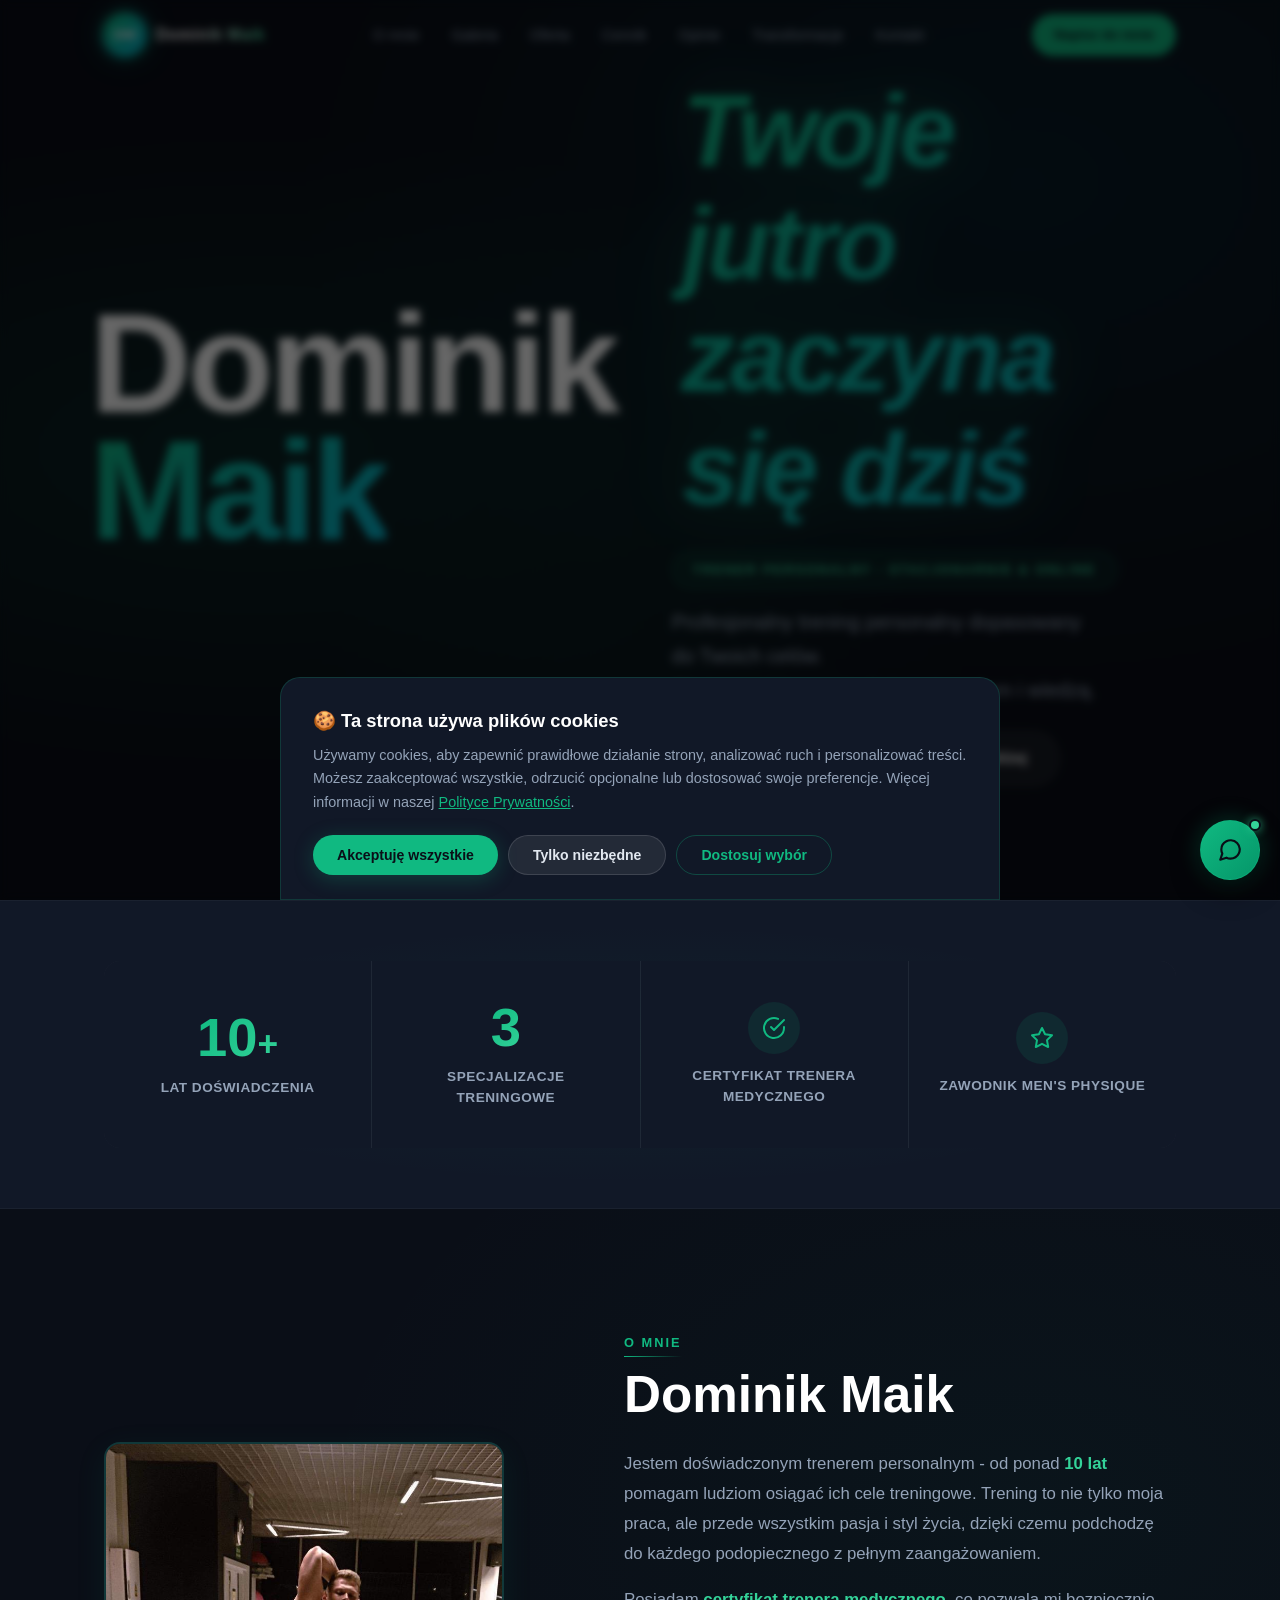
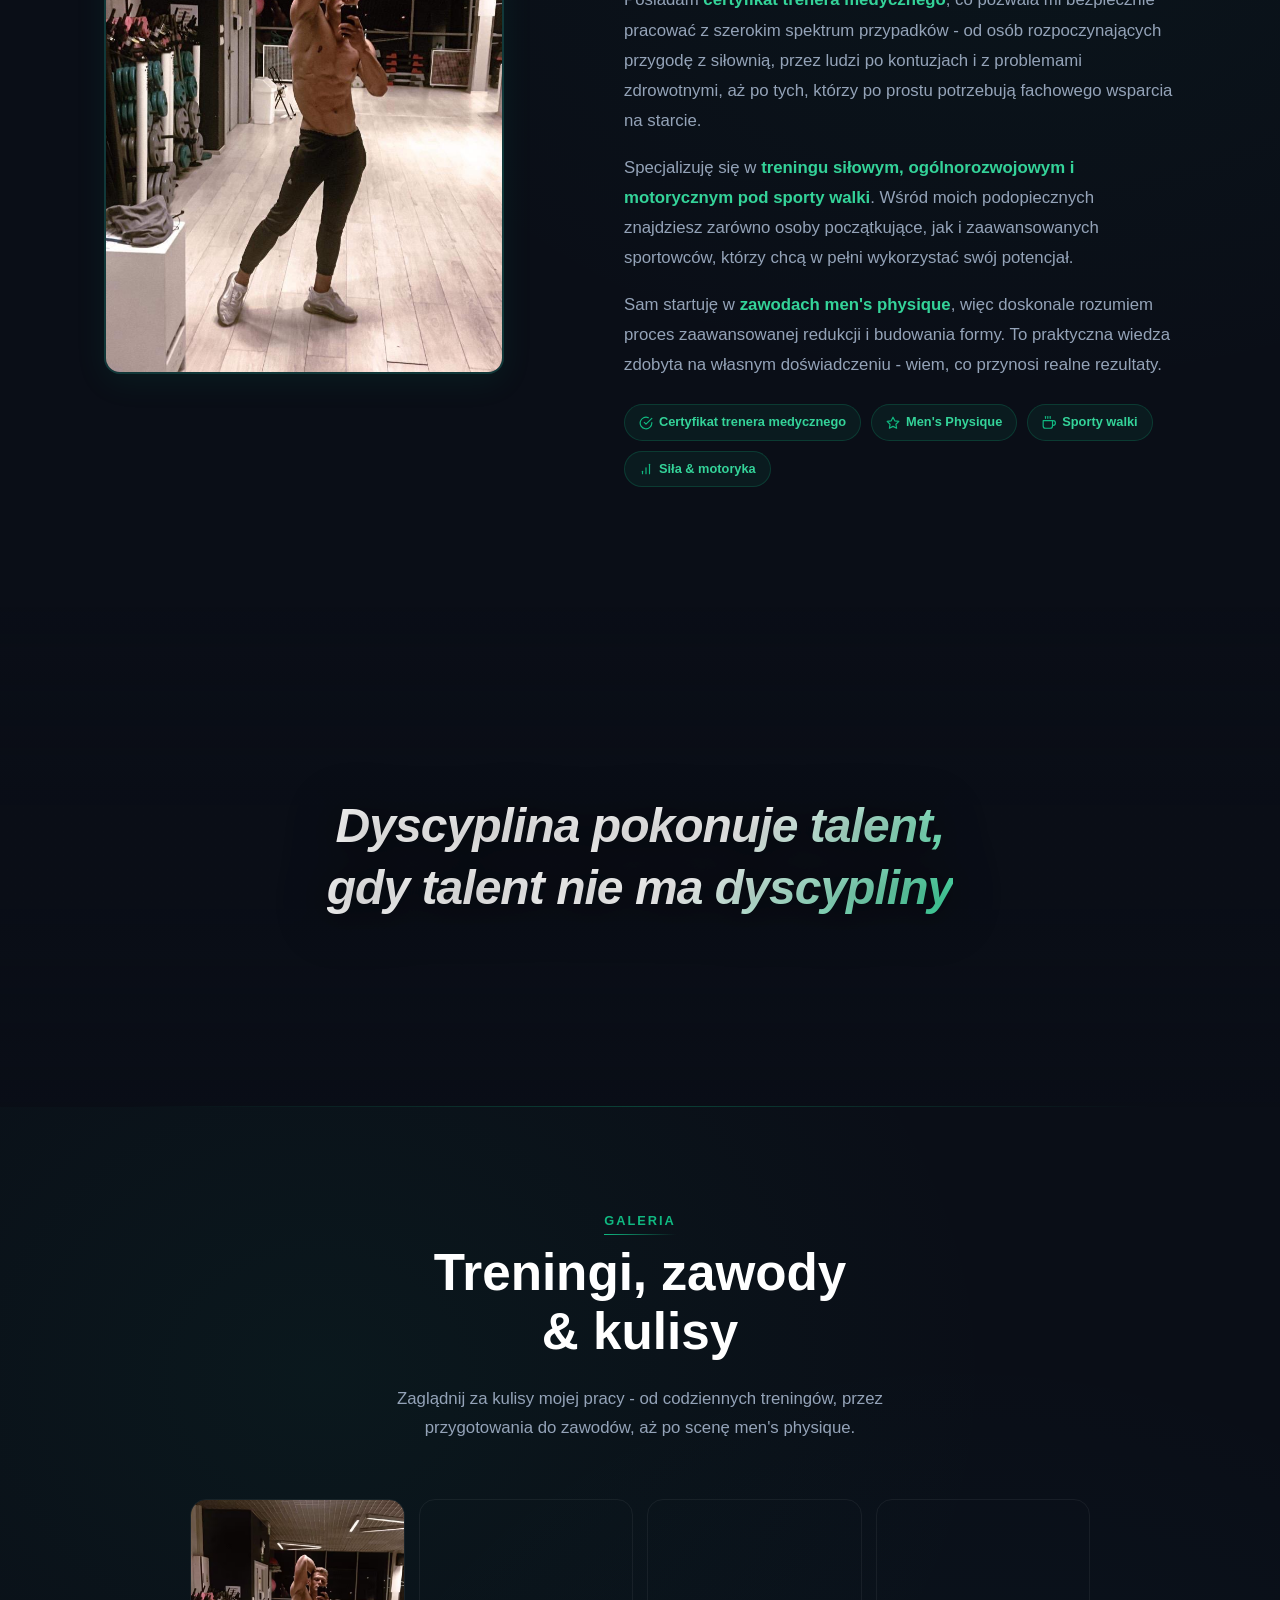
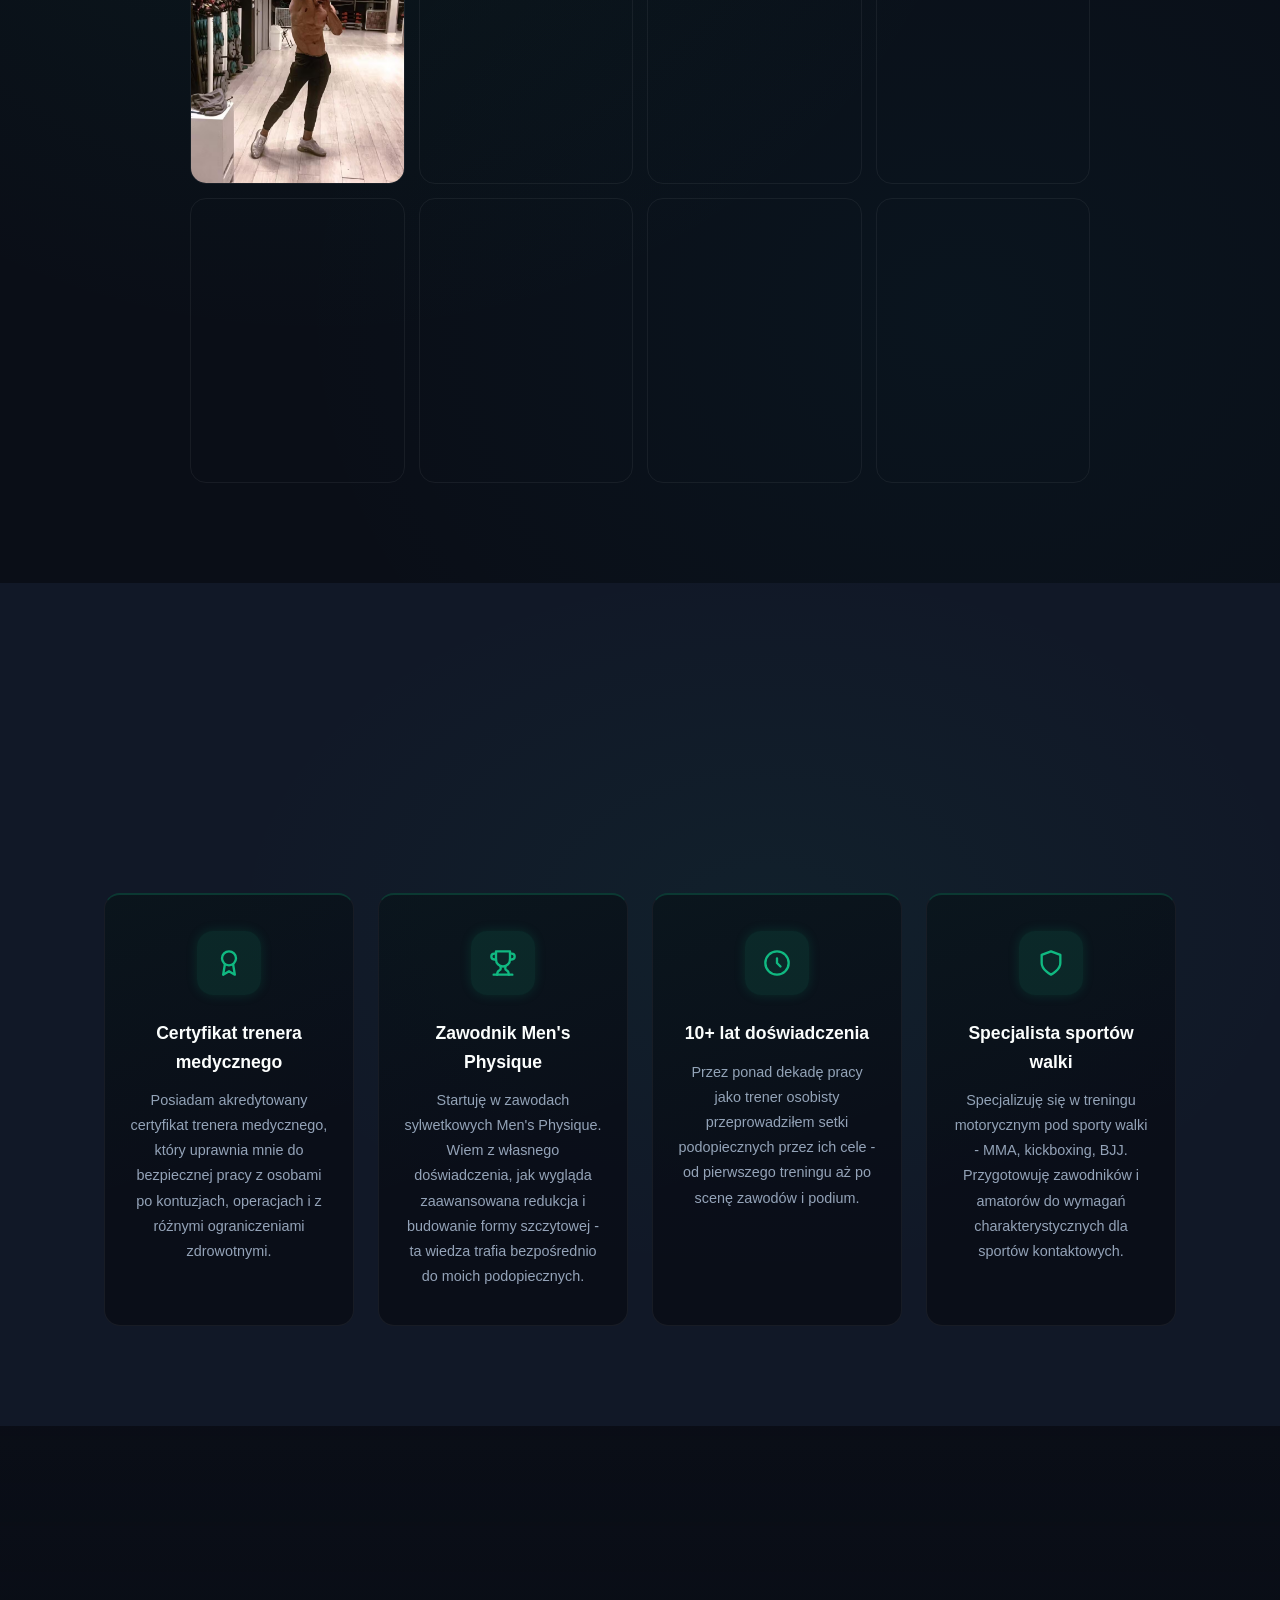
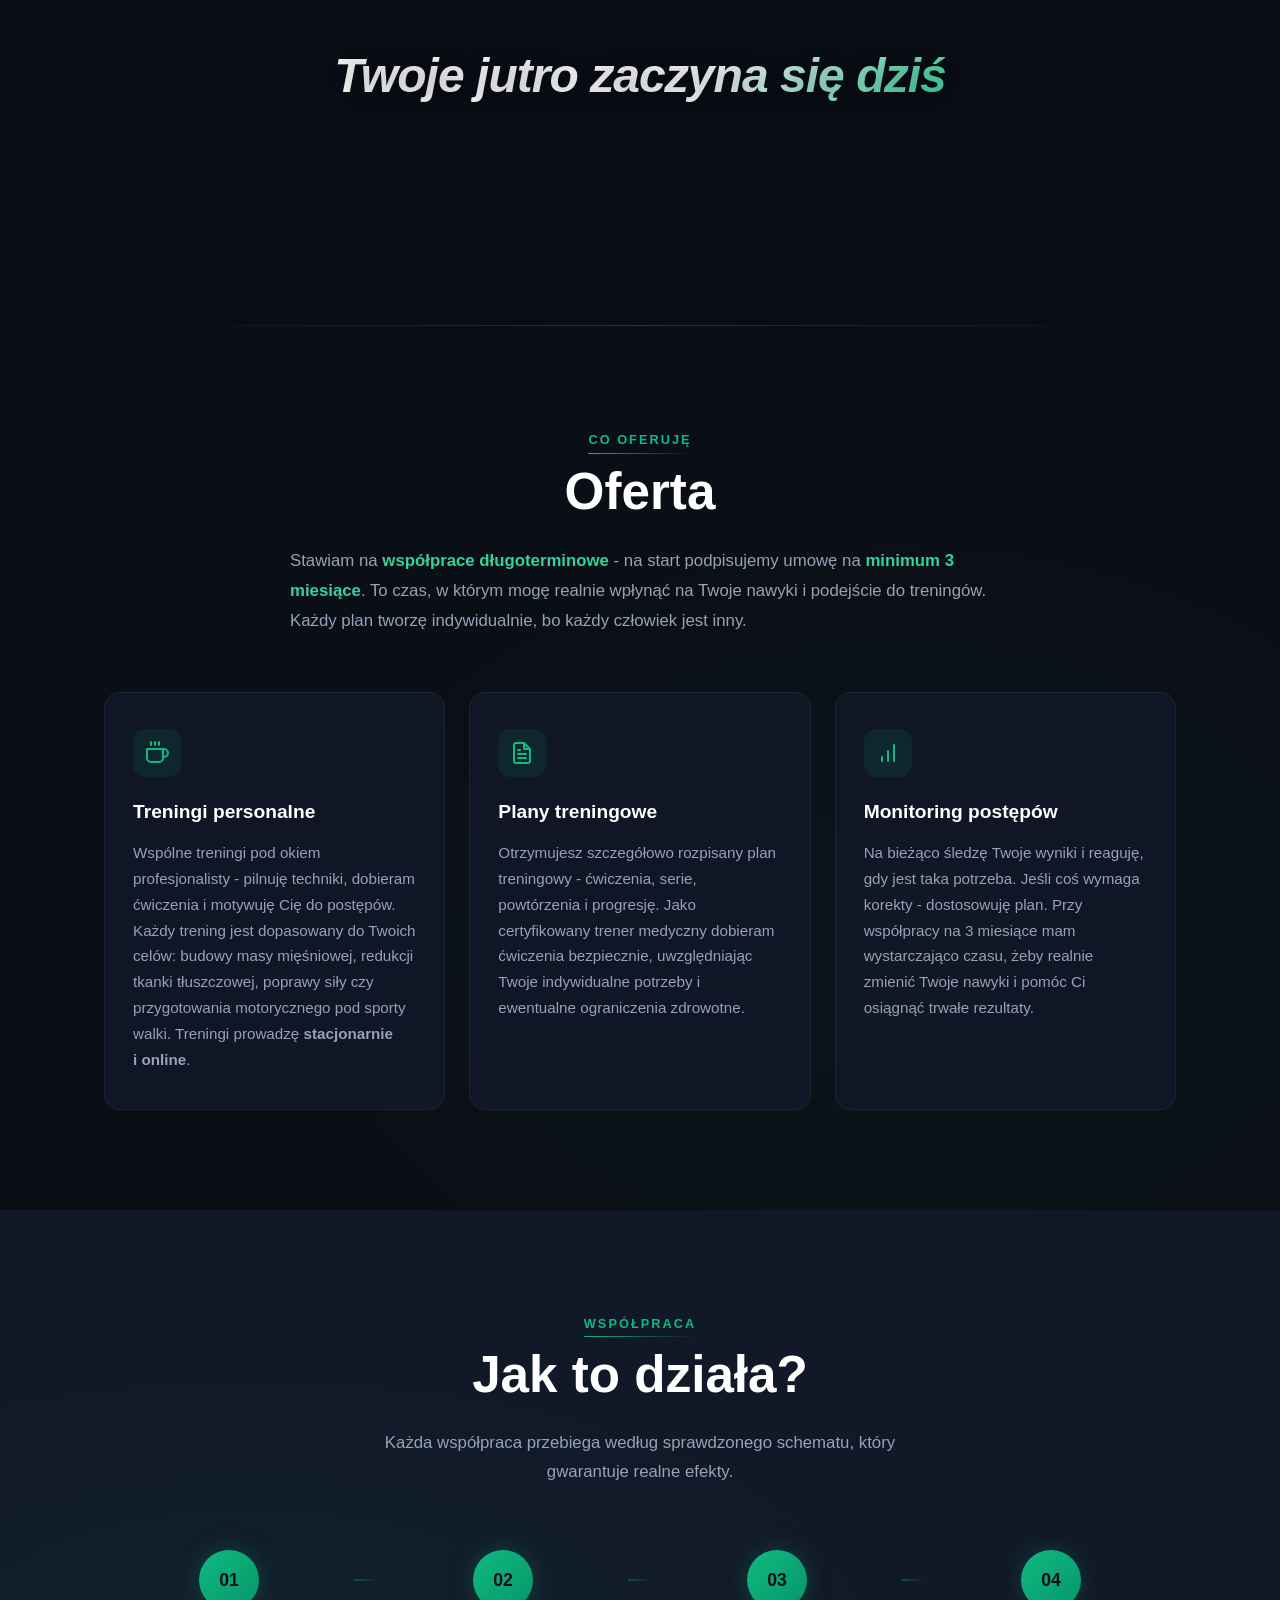
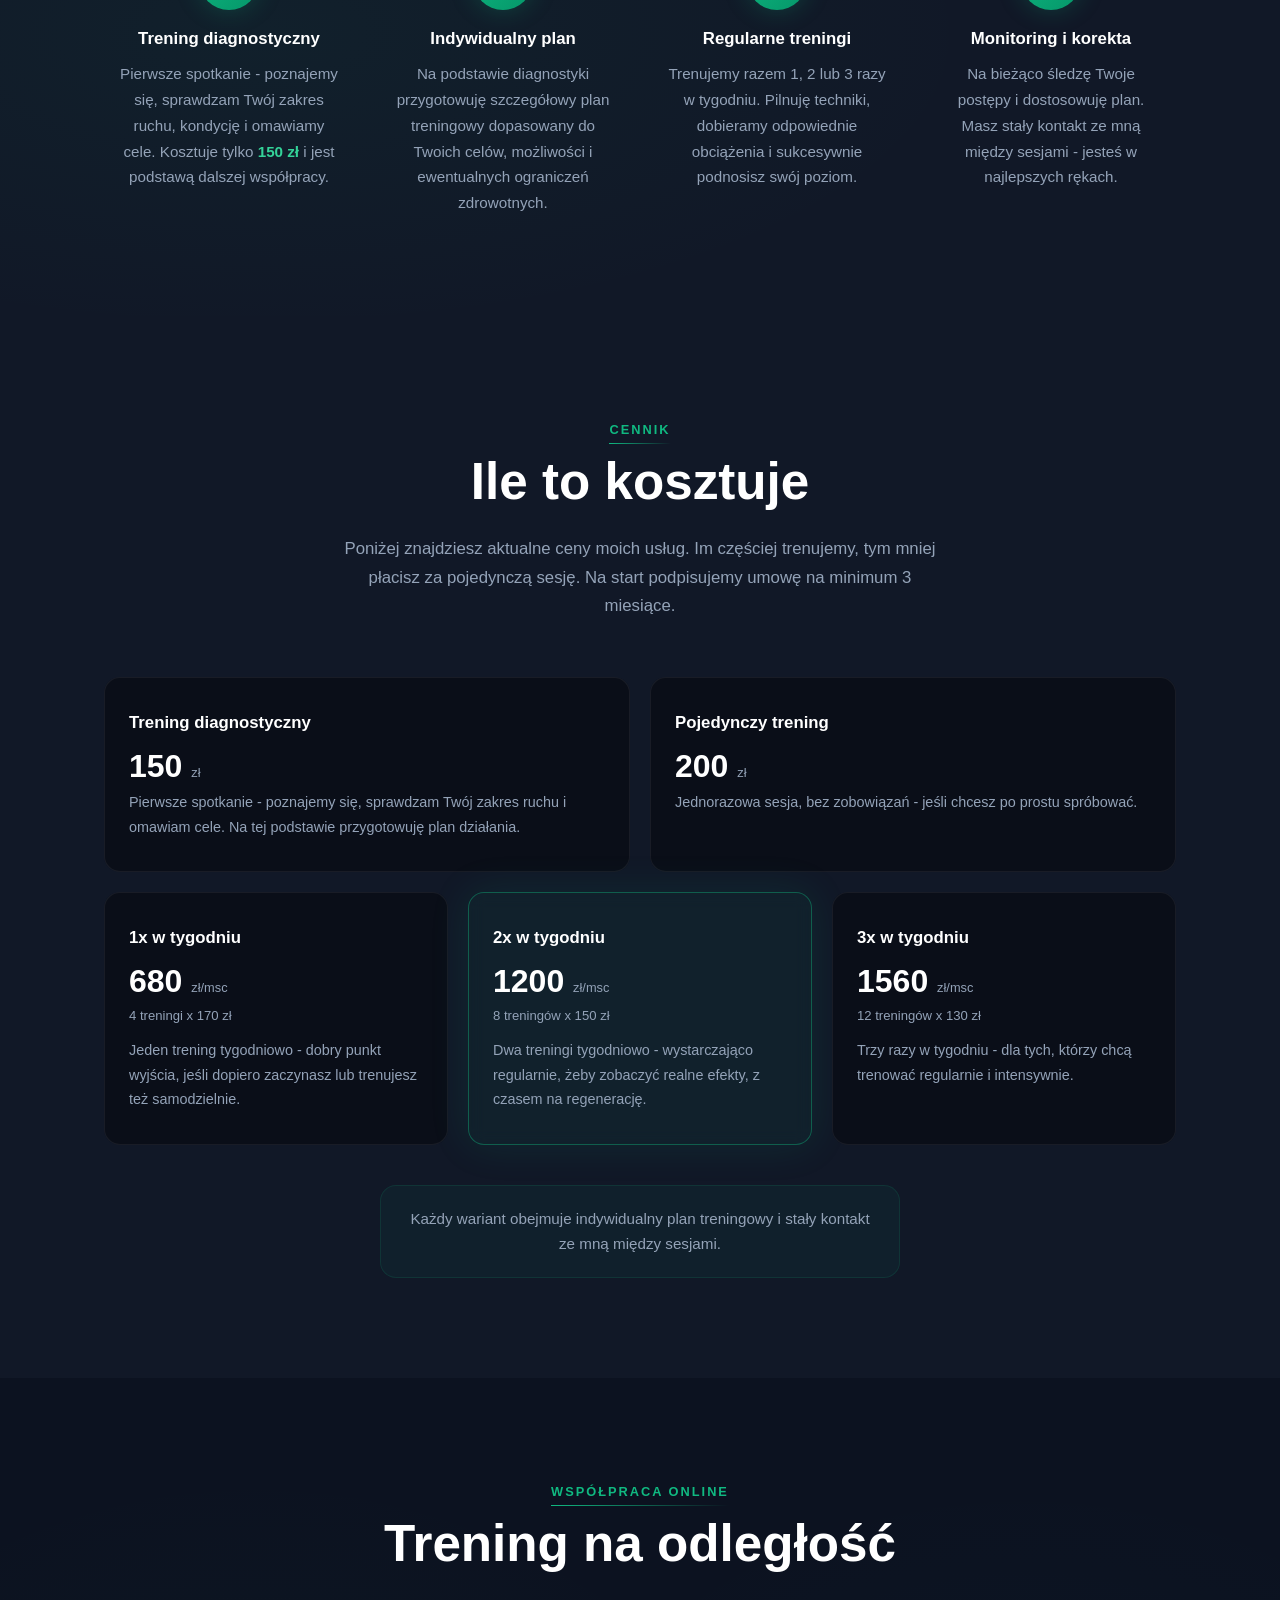
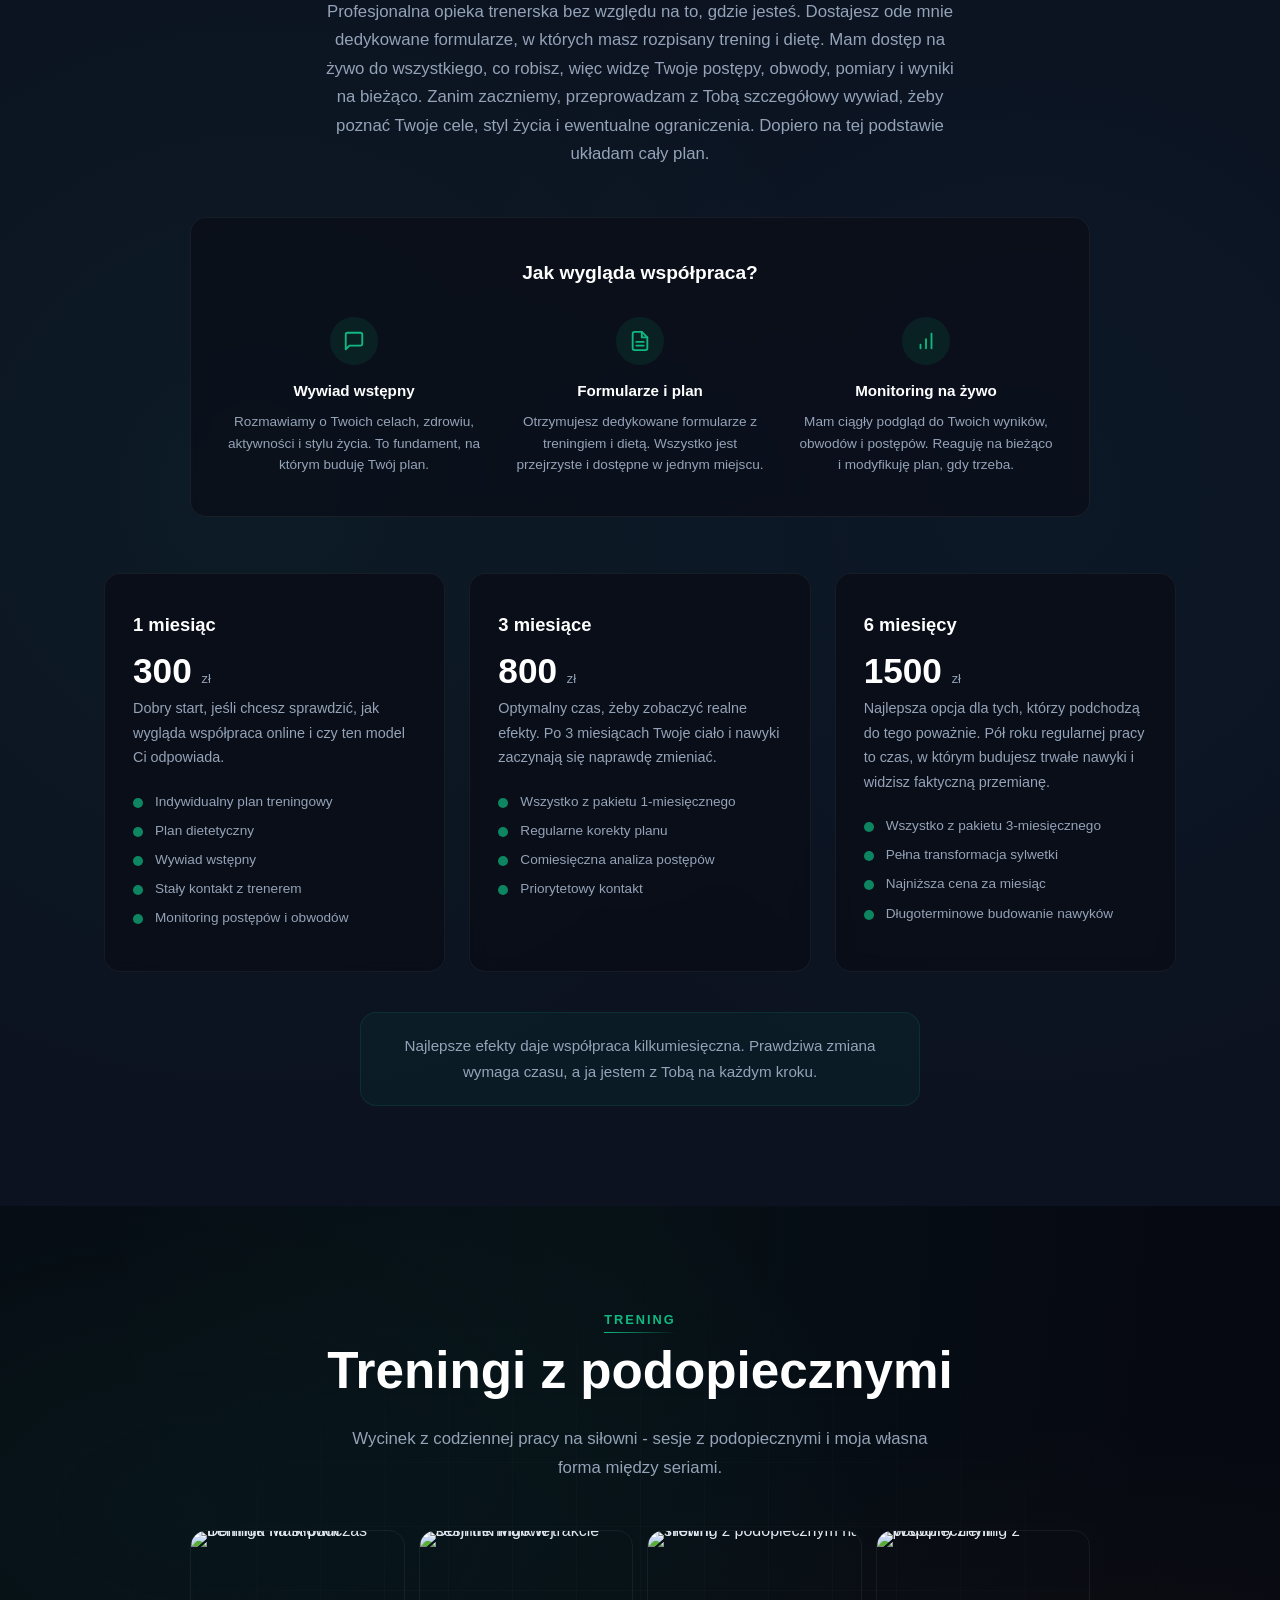
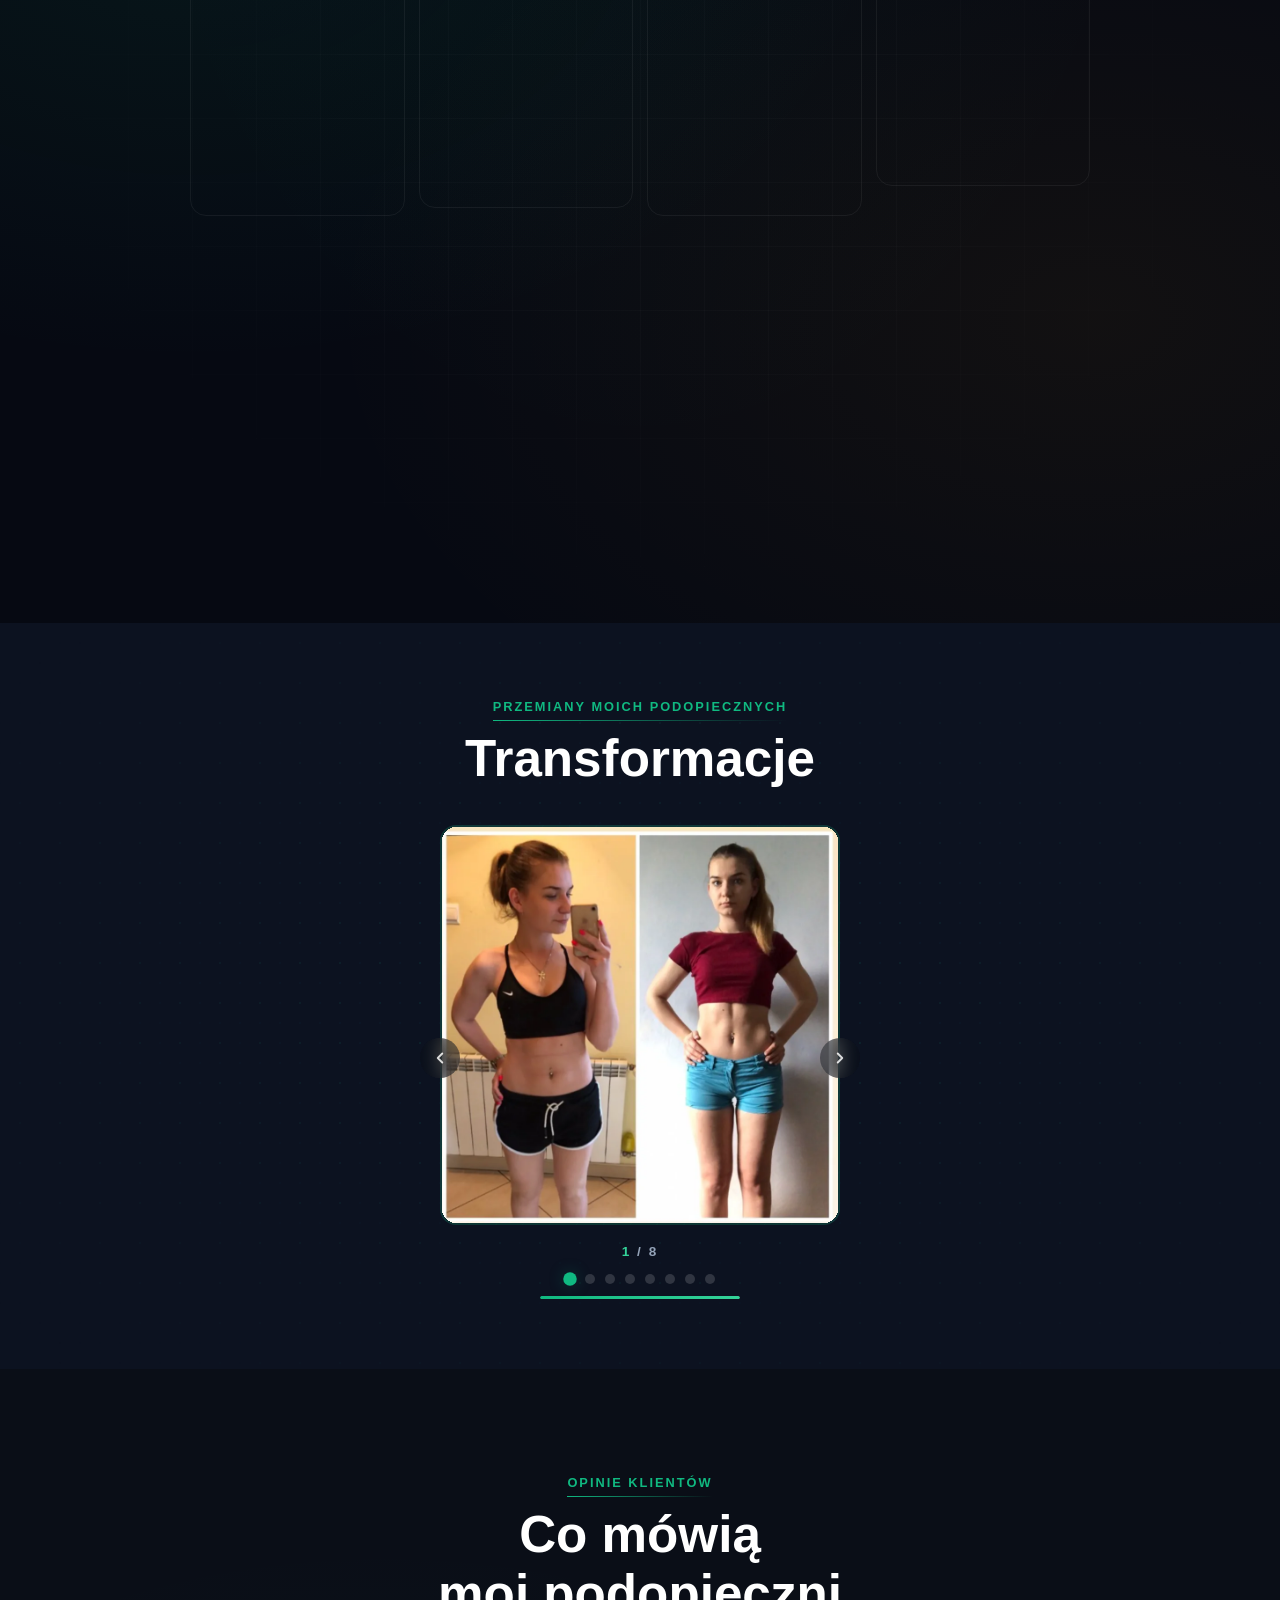
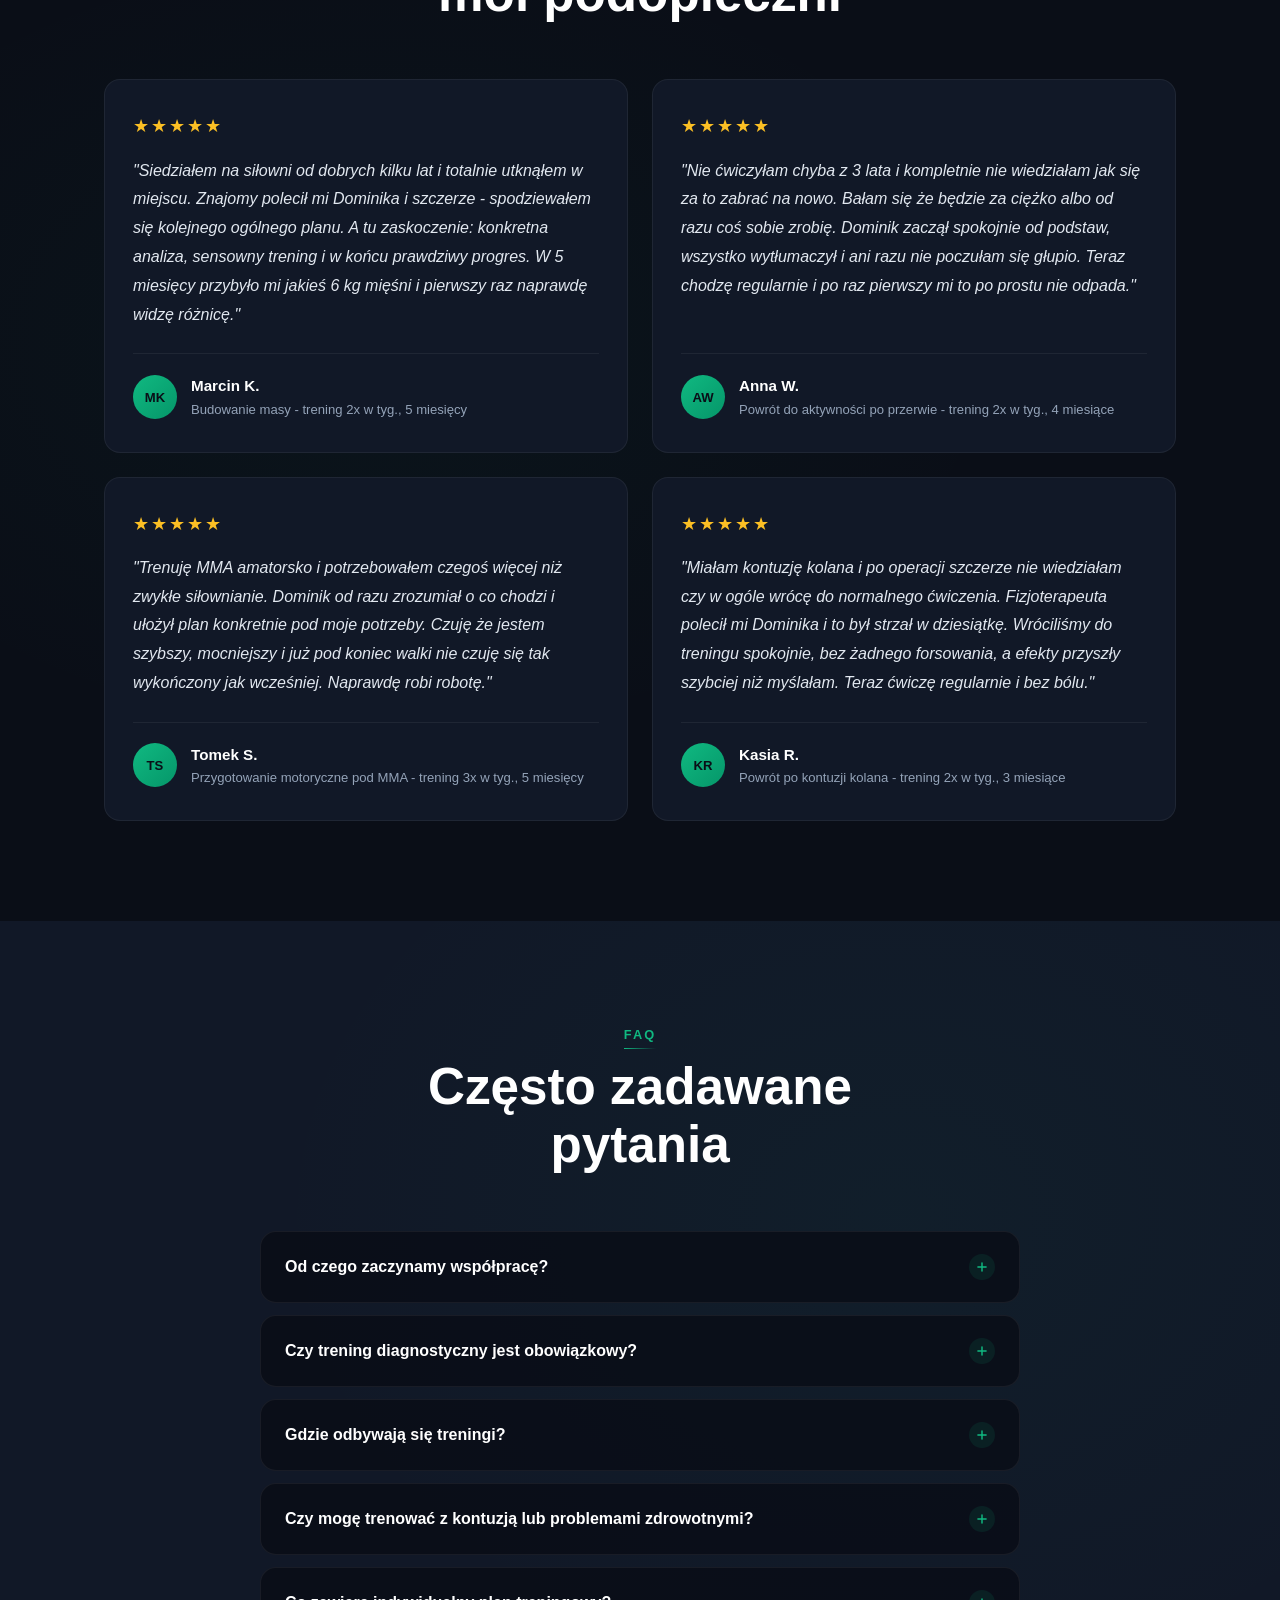
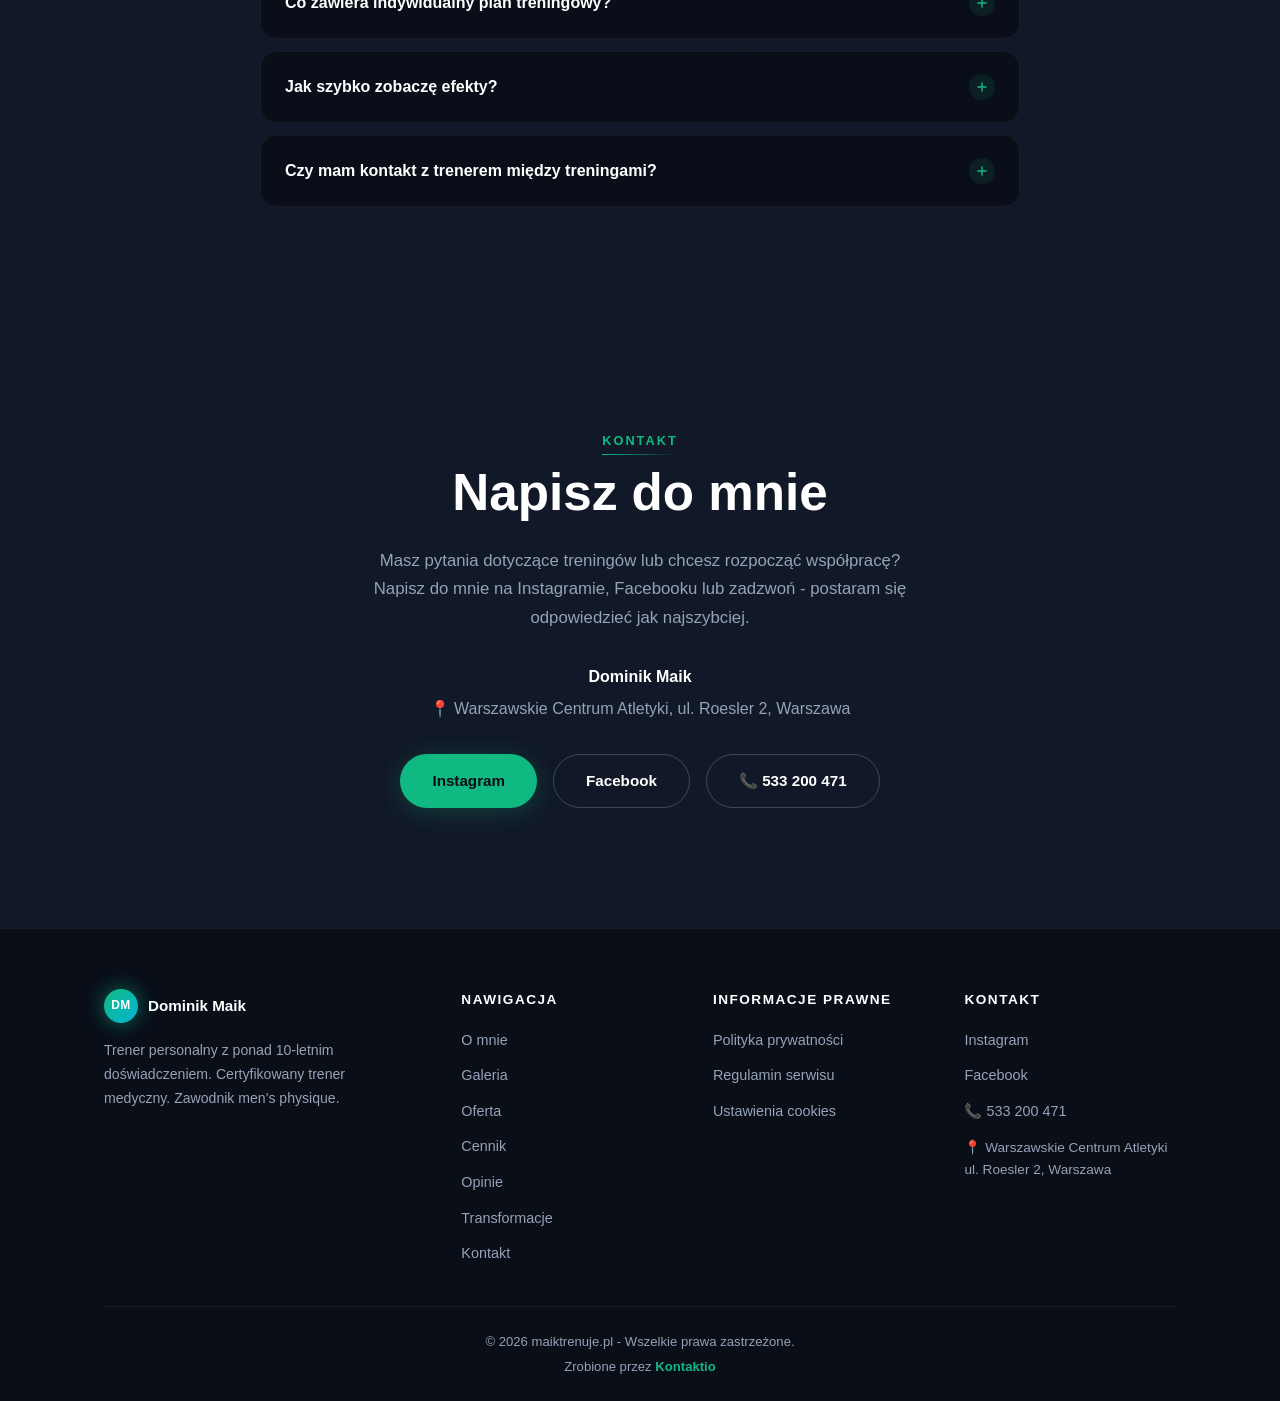
==== index.html @ 854232c3 "Restyle chatbot to site palette, add SEO 2026, polish, cleanup Agent-Logs-Url: https://github.com/ko" ====
<!DOCTYPE html>
<html lang="pl">
<head>
  <meta charset="UTF-8">
  <meta name="viewport" content="width=device-width, initial-scale=1.0">
  <meta name="description" content="Dominik Maik - certyfikowany trener personalny i zawodnik Men's Physique. Indywidualne treningi siłowe, ogólnorozwojowe i motoryczne pod sporty walki w Warszawie. 10+ lat doświadczenia.">
  <meta name="keywords" content="trener personalny Warszawa, Dominik Maik, treningi indywidualne, trener medyczny, Men's Physique, sporty walki, trening siłowy, Warszawskie Centrum Atletyki, maiktrenuje">
  <meta name="author" content="Dominik Maik">
  <meta name="robots" content="index, follow, max-image-preview:large, max-snippet:-1, max-video-preview:-1">
  <meta name="googlebot" content="index, follow, max-image-preview:large, max-snippet:-1, max-video-preview:-1">
  <meta name="theme-color" content="#0a0e17">
  <meta name="color-scheme" content="dark">
  <meta name="referrer" content="strict-origin-when-cross-origin">
  <meta name="format-detection" content="telephone=yes">
  <meta http-equiv="X-Content-Type-Options" content="nosniff">
  <meta http-equiv="Content-Security-Policy" content="default-src 'self'; script-src 'self' 'unsafe-inline'; style-src 'self' 'unsafe-inline' https://fonts.googleapis.com; font-src 'self' https://fonts.gstatic.com; img-src 'self' data: https://images.unsplash.com; connect-src 'self' https://chatbot-backend-x2cy.onrender.com; frame-ancestors 'none'; base-uri 'self'; form-action 'self';">
  <title>Dominik Maik - Trener Personalny Warszawa | maiktrenuje.pl</title>
  <link rel="canonical" href="https://maiktrenuje.pl/">
  <link rel="alternate" hreflang="pl-PL" href="https://maiktrenuje.pl/">
  <link rel="alternate" hreflang="x-default" href="https://maiktrenuje.pl/">
  <link rel="icon" type="image/svg+xml" href="favicon.svg">
  <link rel="apple-touch-icon" href="favicon.svg">
  <link rel="stylesheet" href="styles.css">
  <link rel="preconnect" href="https://fonts.googleapis.com">
  <link rel="preconnect" href="https://fonts.gstatic.com" crossorigin>
  <link rel="preconnect" href="https://chatbot-backend-x2cy.onrender.com" crossorigin>
  <link href="https://fonts.googleapis.com/css2?family=Outfit:wght@300;400;500;600;700;800;900&display=swap" rel="stylesheet">
  <link rel="preload" as="image" href="photos/IMG_2205.webp" type="image/webp" fetchpriority="high">

  <meta property="og:type" content="website">
  <meta property="og:site_name" content="maiktrenuje.pl">
  <meta property="og:locale" content="pl_PL">
  <meta property="og:url" content="https://maiktrenuje.pl/">
  <meta property="og:title" content="Dominik Maik - Trener Personalny Warszawa">
  <meta property="og:description" content="Certyfikowany trener personalny i zawodnik Men's Physique. Indywidualne treningi siłowe, ogólnorozwojowe i motoryczne pod sporty walki w Warszawie.">
  <meta property="og:image" content="https://maiktrenuje.pl/photos/IMG_2205.png">
  <meta property="og:image:secure_url" content="https://maiktrenuje.pl/photos/IMG_2205.png">
  <meta property="og:image:type" content="image/png">
  <meta property="og:image:width" content="1200">
  <meta property="og:image:height" content="1200">
  <meta property="og:image:alt" content="Dominik Maik - trener personalny">

  <meta name="twitter:card" content="summary_large_image">
  <meta name="twitter:title" content="Dominik Maik - Trener Personalny Warszawa">
  <meta name="twitter:description" content="Certyfikowany trener personalny i zawodnik Men's Physique. Indywidualne treningi w Warszawie.">
  <meta name="twitter:image" content="https://maiktrenuje.pl/photos/IMG_2205.png">
  <meta name="twitter:image:alt" content="Dominik Maik - trener personalny">

  <script type="application/ld+json">
  {
    "@context": "https://schema.org",
    "@graph": [
      {
        "@type": "WebSite",
        "@id": "https://maiktrenuje.pl/#website",
        "url": "https://maiktrenuje.pl/",
        "name": "maiktrenuje.pl",
        "inLanguage": "pl-PL",
        "publisher": { "@id": "https://maiktrenuje.pl/#person" }
      },
      {
        "@type": "Person",
        "@id": "https://maiktrenuje.pl/#person",
        "name": "Dominik Maik",
        "jobTitle": "Trener personalny",
        "url": "https://maiktrenuje.pl/",
        "image": "https://maiktrenuje.pl/photos/IMG_2205.png",
        "telephone": "+48533200471",
        "knowsAbout": ["Trening personalny", "Trening siłowy", "Trening medyczny", "Sporty walki", "Men's Physique", "Trening motoryczny"],
        "worksFor": { "@id": "https://maiktrenuje.pl/#business" },
        "sameAs": [
          "https://www.instagram.com/maik.dominik/",
          "https://www.facebook.com/dominik.maik.5"
        ]
      },
      {
        "@type": ["LocalBusiness", "HealthAndBeautyBusiness", "SportsActivityLocation"],
        "@id": "https://maiktrenuje.pl/#business",
        "name": "Dominik Maik - Trener Personalny",
        "url": "https://maiktrenuje.pl/",
        "image": "https://maiktrenuje.pl/photos/IMG_2205.png",
        "logo": "https://maiktrenuje.pl/favicon.svg",
        "telephone": "+48533200471",
        "priceRange": "150-2400 PLN",
        "currenciesAccepted": "PLN",
        "paymentAccepted": "Cash, Bank transfer, BLIK",
        "address": {
          "@type": "PostalAddress",
          "streetAddress": "ul. Roesler 2",
          "addressLocality": "Warszawa",
          "addressRegion": "Mazowieckie",
          "postalCode": "03-916",
          "addressCountry": "PL"
        },
        "areaServed": [
          { "@type": "City", "name": "Warszawa" },
          { "@type": "Country", "name": "Polska" }
        ],
        "openingHoursSpecification": [
          { "@type": "OpeningHoursSpecification", "dayOfWeek": ["Monday","Tuesday","Wednesday","Thursday","Friday"], "opens": "07:00", "closes": "21:00" },
          { "@type": "OpeningHoursSpecification", "dayOfWeek": ["Saturday"], "opens": "09:00", "closes": "15:00" }
        ],
        "founder": { "@id": "https://maiktrenuje.pl/#person" },
        "sameAs": [
          "https://www.instagram.com/maik.dominik/",
          "https://www.facebook.com/dominik.maik.5"
        ],
        "hasOfferCatalog": {
          "@type": "OfferCatalog",
          "name": "Treningi personalne",
          "itemListElement": [
            { "@type": "Offer", "name": "Trening diagnostyczny", "price": "150", "priceCurrency": "PLN" },
            { "@type": "Offer", "name": "Trening personalny pojedynczy", "price": "180", "priceCurrency": "PLN" },
            { "@type": "Offer", "name": "Pakiet treningów personalnych", "priceCurrency": "PLN" }
          ]
        }
      },
      {
        "@type": "BreadcrumbList",
        "itemListElement": [
          { "@type": "ListItem", "position": 1, "name": "Strona główna", "item": "https://maiktrenuje.pl/" },
          { "@type": "ListItem", "position": 2, "name": "O mnie", "item": "https://maiktrenuje.pl/o-mnie" },
          { "@type": "ListItem", "position": 3, "name": "Oferta", "item": "https://maiktrenuje.pl/oferta" },
          { "@type": "ListItem", "position": 4, "name": "Cennik", "item": "https://maiktrenuje.pl/cennik" },
          { "@type": "ListItem", "position": 5, "name": "Kontakt", "item": "https://maiktrenuje.pl/kontakt" }
        ]
      },
      {
        "@type": "FAQPage",
        "mainEntity": [
          { "@type": "Question", "name": "Od czego zaczynamy współpracę?", "acceptedAnswer": { "@type": "Answer", "text": "Zawsze zaczynamy od treningu diagnostycznego (150 zł) - to nasze pierwsze spotkanie, podczas którego poznaję Twoje możliwości, zakres ruchu, kondycję i omawiamy razem Twoje cele. Na tej podstawie przygotowuję indywidualny plan treningowy i ustalamy harmonogram dalszej współpracy." } },
          { "@type": "Question", "name": "Czy trening diagnostyczny jest obowiązkowy?", "acceptedAnswer": { "@type": "Answer", "text": "Tak, trening diagnostyczny jest podstawą każdej współpracy. Bez niego nie jestem w stanie dobrze dopasować programu treningowego do Twoich realnych potrzeb i możliwości." } },
          { "@type": "Question", "name": "Gdzie odbywają się treningi?", "acceptedAnswer": { "@type": "Answer", "text": "Treningi odbywają się w Warszawskim Centrum Atletyki przy ul. Roesler 2 w Warszawie." } },
          { "@type": "Question", "name": "Czy mogę trenować z kontuzją lub problemami zdrowotnymi?", "acceptedAnswer": { "@type": "Answer", "text": "Tak. Jako certyfikowany trener medyczny mam doświadczenie w pracy z osobami po kontuzjach, operacjach i z różnymi ograniczeniami zdrowotnymi. Trening diagnostyczny pozwala mi dokładnie ocenić sytuację i zaplanować bezpieczną pracę." } },
          { "@type": "Question", "name": "Co zawiera indywidualny plan treningowy?", "acceptedAnswer": { "@type": "Answer", "text": "Plan treningowy to szczegółowo rozpisane ćwiczenia, ilość serii i powtórzeń, progresję obciążeń oraz wskazówki techniczne. Każdy element jest dobrany do Twoich celów i możliwości." } },
          { "@type": "Question", "name": "Jak szybko zobaczę efekty?", "acceptedAnswer": { "@type": "Answer", "text": "Pierwsze wyraźne efekty widać zwykle po 6-8 tygodniach regularnej pracy. Dlatego zaczynam współpracę od minimum 3 miesięcy - to czas, w którym można realnie zmienić nawyki i zobaczyć trwałe rezultaty." } },
          { "@type": "Question", "name": "Czy mam kontakt z trenerem między treningami?", "acceptedAnswer": { "@type": "Answer", "text": "Tak, stały kontakt ze mną jest wliczony w każdy wariant współpracy. Możesz pisać do mnie z pytaniami dotyczącymi treningu, techniki, regeneracji czy diety." } }
        ]
      }
    ]
  }
  </script>
</head>
<body>

  <a href="#o-mnie" class="skip-link" data-scroll-to="o-mnie">Przejdź do treści</a>

  <div class="loader" id="pageLoader" aria-hidden="true">
    <div class="loader__pulse"></div>
    <div class="loader__text">DM</div>
  </div>


  <nav class="nav" id="mainNav" aria-label="Główna nawigacja">
    <div class="nav__inner">
      <a href="/" class="nav__brand" data-scroll-to="hero" aria-label="Dominik Maik - strona główna">
        <span class="nav__logo-circle">DM</span>
        <span class="nav__name">Dominik Maik</span>
      </a>
      <ul class="nav__links" id="navLinks">
        <li><a href="/o-mnie" data-scroll-to="o-mnie">O mnie</a></li>
        <li><a href="/galeria" data-scroll-to="galeria">Galeria</a></li>
        <li><a href="/oferta" data-scroll-to="oferta">Oferta</a></li>
        <li><a href="/cennik" data-scroll-to="cennik">Cennik</a></li>
        <li><a href="/opinie" data-scroll-to="opinie">Opinie</a></li>
        <li><a href="/transformacje" data-scroll-to="transformacje">Transformacje</a></li>
        <li><a href="/kontakt" data-scroll-to="kontakt">Kontakt</a></li>
      </ul>
      <a href="/kontakt" class="nav__cta" data-scroll-to="kontakt">Napisz do mnie</a>
      <button class="nav__hamburger" id="navHamburger" type="button" aria-label="Otwórz menu" aria-expanded="false" aria-controls="mobileMenu">
        <span></span>
        <span></span>
        <span></span>
      </button>
    </div>
  </nav>


  <div class="mobile-menu" id="mobileMenu" aria-hidden="true">
    <ul class="mobile-menu__links">
      <li><a href="/o-mnie" data-scroll-to="o-mnie">O mnie</a></li>
      <li><a href="/galeria" data-scroll-to="galeria">Galeria</a></li>
      <li><a href="/oferta" data-scroll-to="oferta">Oferta</a></li>
      <li><a href="/cennik" data-scroll-to="cennik">Cennik</a></li>
      <li><a href="/opinie" data-scroll-to="opinie">Opinie</a></li>
      <li><a href="/transformacje" data-scroll-to="transformacje">Transformacje</a></li>
      <li><a href="/kontakt" data-scroll-to="kontakt">Kontakt</a></li>
      <li><a href="/kontakt" class="mobile-menu__cta" data-scroll-to="kontakt">Napisz do mnie</a></li>
    </ul>
  </div>


  <section class="hero" id="hero">
    <div class="hero__particles" id="particles"></div>
    <div class="hero__content">
      <p class="hero__motto anim-slide-up anim-delay-1">Twoje jutro zaczyna się dziś</p>
      <div class="hero__tag anim-slide-up anim-delay-2">Trener personalny - <span class="hero__tag-online">stacjonarnie &amp; online</span></div>
      <h1 class="hero__title anim-slide-up anim-delay-3">
        Dominik<br><span class="hero__title-accent">Maik</span>
      </h1>
      <p class="hero__subtitle anim-slide-up anim-delay-4">
        Profesjonalny trening personalny dopasowany do Twoich&nbsp;celów.<br>Skuteczność poparta doświadczeniem i&nbsp;wiedzą.
      </p>
      <div class="hero__buttons anim-slide-up anim-delay-5">
        <a href="/kontakt" class="btn btn--primary" data-scroll-to="kontakt">Napisz do mnie</a>
        <a href="/o-mnie" class="btn btn--glass" data-scroll-to="o-mnie">Poznaj mnie bliżej</a>
      </div>
    </div>
    <div class="hero__scroll-indicator">
      <div class="hero__scroll-line"></div>
    </div>
  </section>


  <section class="stats">
    <div class="container">
      <div class="stats__grid">
        <div class="stats__item anim-fade-in">
          <div class="stats__number">10<span>+</span></div>
          <div class="stats__label">lat doświadczenia</div>
        </div>
        <div class="stats__item anim-fade-in anim-delay-1">
          <div class="stats__number">3</div>
          <div class="stats__label">specjalizacje treningowe</div>
        </div>
        <div class="stats__item anim-fade-in anim-delay-2">
          <div class="stats__icon">
            <svg viewBox="0 0 24 24" fill="none" stroke="currentColor" stroke-width="2" stroke-linecap="round" stroke-linejoin="round"><path d="M22 11.08V12a10 10 0 1 1-5.93-9.14"/><polyline points="22 4 12 14.01 9 11.01"/></svg>
          </div>
          <div class="stats__label">certyfikat trenera medycznego</div>
        </div>
        <div class="stats__item anim-fade-in anim-delay-3">
          <div class="stats__icon">
            <svg viewBox="0 0 24 24" fill="none" stroke="currentColor" stroke-width="2" stroke-linecap="round" stroke-linejoin="round"><polygon points="12 2 15.09 8.26 22 9.27 17 14.14 18.18 21.02 12 17.77 5.82 21.02 7 14.14 2 9.27 8.91 8.26 12 2"/></svg>
          </div>
          <div class="stats__label">zawodnik men's physique</div>
        </div>
      </div>
    </div>
  </section>


  <section class="about" id="o-mnie">
    <div class="container">
      <div class="about__grid">
        <div class="about__image-wrap anim-fade-in">
          <div class="about__image-card" id="aboutImageCard">
            <img src="photos/BA4F23C8-E00D-408D-88C6-1C6302997533.jpeg" alt="Dominik Maik - trener personalny" class="about__image" loading="lazy" decoding="async" id="aboutPhoto">
          </div>
        </div>
        <div class="about__text anim-fade-in">
          <span class="section-tag">O mnie</span>
          <h2 class="section-title">Dominik Maik</h2>
          <p>Jestem doświadczonym trenerem personalnym - od ponad <strong>10 lat</strong> pomagam ludziom osiągać ich cele treningowe. Trening to nie tylko moja praca, ale przede wszystkim pasja i styl życia, dzięki czemu podchodzę do każdego podopiecznego z pełnym zaangażowaniem.</p>
          <p>Posiadam <strong>certyfikat trenera medycznego</strong>, co pozwala mi bezpiecznie pracować z szerokim spektrum przypadków - od osób rozpoczynających przygodę z siłownią, przez ludzi po kontuzjach i z problemami zdrowotnymi, aż po tych, którzy po prostu potrzebują fachowego wsparcia na starcie.</p>
          <p>Specjalizuję się w <strong>treningu siłowym, ogólnorozwojowym i motorycznym pod sporty walki</strong>. Wśród moich podopiecznych znajdziesz zarówno osoby początkujące, jak i zaawansowanych sportowców, którzy chcą w pełni wykorzystać swój potencjał.</p>
          <p>Sam startuję w <strong>zawodach men's physique</strong>, więc doskonale rozumiem proces zaawansowanej redukcji i budowania formy. To praktyczna wiedza zdobyta na własnym doświadczeniu - wiem, co przynosi realne rezultaty.</p>
          <div class="about__badges">
            <span class="about__badge"><svg viewBox="0 0 24 24" fill="none" stroke="currentColor" stroke-width="2" stroke-linecap="round" stroke-linejoin="round" width="14" height="14"><path d="M22 11.08V12a10 10 0 1 1-5.93-9.14"/><polyline points="22 4 12 14.01 9 11.01"/></svg> Certyfikat trenera medycznego</span>
            <span class="about__badge"><svg viewBox="0 0 24 24" fill="none" stroke="currentColor" stroke-width="2" stroke-linecap="round" stroke-linejoin="round" width="14" height="14"><polygon points="12 2 15.09 8.26 22 9.27 17 14.14 18.18 21.02 12 17.77 5.82 21.02 7 14.14 2 9.27 8.91 8.26 12 2"/></svg> Men's Physique</span>
            <span class="about__badge"><svg viewBox="0 0 24 24" fill="none" stroke="currentColor" stroke-width="2" stroke-linecap="round" stroke-linejoin="round" width="14" height="14"><path d="M18 8h1a4 4 0 0 1 0 8h-1"/><path d="M2 8h16v9a4 4 0 0 1-4 4H6a4 4 0 0 1-4-4V8z"/><line x1="6" y1="1" x2="6" y2="4"/><line x1="10" y1="1" x2="10" y2="4"/><line x1="14" y1="1" x2="14" y2="4"/></svg> Sporty walki</span>
            <span class="about__badge"><svg viewBox="0 0 24 24" fill="none" stroke="currentColor" stroke-width="2" stroke-linecap="round" stroke-linejoin="round" width="14" height="14"><path d="M12 20V10"/><path d="M18 20V4"/><path d="M6 20v-4"/></svg> Siła &amp; motoryka</span>
          </div>
        </div>
      </div>
    </div>
  </section>


  <div class="parallax-divider" data-parallax-bg>
    <img src="https://images.unsplash.com/photo-1534438327276-14e5300c3a48?w=1920&q=80&fit=crop&crop=center" alt="" aria-hidden="true" class="parallax-divider__img" loading="lazy" decoding="async">
    <div class="parallax-divider__overlay"></div>
    <div class="parallax-divider__content anim-fade-in">
      <span class="parallax-divider__quote">Dyscyplina pokonuje talent,<br>gdy talent nie ma dyscypliny</span>
    </div>
  </div>


  <section class="photo-gallery" id="galeria">
    <div class="container">
      <div class="photo-gallery__header anim-fade-in">
        <span class="section-tag">Galeria</span>
        <h2 class="section-title">Treningi, zawody<br>&amp; kulisy</h2>
        <p class="photo-gallery__subtitle">Zaglądnij za kulisy mojej pracy - od codziennych treningów, przez przygotowania do zawodów, aż po scenę men's physique.</p>
      </div>
      <div class="photo-gallery__grid anim-fade-in">
        <div class="photo-gallery__item" data-gallery-reveal>
          <picture>
            <source srcset="photos/trainer-gym-selfie.avif" type="image/avif">
            <source srcset="photos/trainer-gym-selfie.webp" type="image/webp">
            <img src="photos/trainer-gym-selfie.webp" alt="Dominik Maik - forma treningowa" loading="lazy" decoding="async">
          </picture>
          <div class="photo-gallery__item-overlay">
            <span class="photo-gallery__item-tag">Forma</span>
          </div>
        </div>
        <div class="photo-gallery__item" data-gallery-reveal>
          <picture>
            <source srcset="photos/trainer-comp1.avif" type="image/avif">
            <source srcset="photos/trainer-comp1.webp" type="image/webp">
            <img src="photos/trainer-comp1.webp" alt="Dominik Maik - zawody sylwetkowe" loading="lazy" decoding="async">
          </picture>
          <div class="photo-gallery__item-overlay">
            <span class="photo-gallery__item-tag">Zawody</span>
          </div>
        </div>
        <div class="photo-gallery__item" data-gallery-reveal>
          <picture>
            <source srcset="photos/trainer-posed.avif" type="image/avif">
            <source srcset="photos/trainer-posed.webp" type="image/webp">
            <img src="photos/trainer-posed.webp" alt="Dominik Maik - pozowane zdjęcie sylwetkowe" loading="lazy" decoding="async">
          </picture>
          <div class="photo-gallery__item-overlay">
            <span class="photo-gallery__item-tag">Men's Physique</span>
          </div>
        </div>
        <div class="photo-gallery__item" data-gallery-reveal>
          <picture>
            <source srcset="photos/trainer-comp2.avif" type="image/avif">
            <source srcset="photos/trainer-comp2.webp" type="image/webp">
            <img src="photos/trainer-comp2.webp" alt="Dominik Maik - scena zawodów" loading="lazy" decoding="async">
          </picture>
          <div class="photo-gallery__item-overlay">
            <span class="photo-gallery__item-tag">Zawody</span>
          </div>
        </div>
        <div class="photo-gallery__item" data-gallery-reveal>
          <picture>
            <source srcset="photos/trainer-gym-portrait.avif" type="image/avif">
            <source srcset="photos/trainer-gym-portrait.webp" type="image/webp">
            <img src="photos/trainer-gym-portrait.webp" alt="Dominik Maik - trening na siłowni" loading="lazy" decoding="async">
          </picture>
          <div class="photo-gallery__item-overlay">
            <span class="photo-gallery__item-tag">Trening</span>
          </div>
        </div>
        <div class="photo-gallery__item" data-gallery-reveal>
          <picture>
            <source srcset="photos/trainer-comp3.avif" type="image/avif">
            <source srcset="photos/trainer-comp3.webp" type="image/webp">
            <img src="photos/trainer-comp3.webp" alt="Dominik Maik - zawody men's physique" loading="lazy" decoding="async">
          </picture>
          <div class="photo-gallery__item-overlay">
            <span class="photo-gallery__item-tag">Men's Physique</span>
          </div>
        </div>
        <div class="photo-gallery__item" data-gallery-reveal>
          <picture>
            <source srcset="photos/trainer-training.avif" type="image/avif">
            <source srcset="photos/trainer-training.webp" type="image/webp">
            <img src="photos/trainer-training.webp" alt="Dominik Maik - sesja treningowa" loading="lazy" decoding="async">
          </picture>
          <div class="photo-gallery__item-overlay">
            <span class="photo-gallery__item-tag">Trening</span>
          </div>
        </div>
        <div class="photo-gallery__item" data-gallery-reveal>
          <picture>
            <source srcset="photos/trainer-comp4.avif" type="image/avif">
            <source srcset="photos/trainer-comp4.webp" type="image/webp">
            <img src="photos/trainer-comp4.webp" alt="Dominik Maik - zawody sylwetkowe na scenie" loading="lazy" decoding="async">
          </picture>
          <div class="photo-gallery__item-overlay">
            <span class="photo-gallery__item-tag">Zawody</span>
          </div>
        </div>
      </div>
    </div>
  </section>


  <section class="achievements" id="osiagniecia">
    <div class="container">
      <div class="achievements__header anim-fade-in">
        <span class="section-tag">Moje osiągnięcia</span>
        <h2 class="section-title">Wiedza potwierdzona<br>wynikami</h2>
      </div>
      <div class="achievements__grid">
        <div class="achievements__card anim-fade-in">
          <div class="achievements__card-icon">
            <svg viewBox="0 0 24 24" fill="none" stroke="currentColor" stroke-width="2" stroke-linecap="round" stroke-linejoin="round"><circle cx="12" cy="8" r="6"/><path d="M15.477 12.89 17 22l-5-3-5 3 1.523-9.11"/></svg>
          </div>
          <h3>Certyfikat trenera medycznego</h3>
          <p>Posiadam akredytowany certyfikat trenera medycznego, który uprawnia mnie do bezpiecznej pracy z osobami po kontuzjach, operacjach i z różnymi ograniczeniami zdrowotnymi.</p>
        </div>
        <div class="achievements__card anim-fade-in anim-delay-1">
          <div class="achievements__card-icon">
            <svg viewBox="0 0 24 24" fill="none" stroke="currentColor" stroke-width="2" stroke-linecap="round" stroke-linejoin="round"><path d="M6 9H4.5a2.5 2.5 0 0 1 0-5H6"/><path d="M18 9h1.5a2.5 2.5 0 0 0 0-5H18"/><path d="M4 22h16"/><path d="M10 14.66V17c0 .55-.47.98-.97 1.21C7.85 18.75 7 20.24 7 22"/><path d="M14 14.66V17c0 .55.47.98.97 1.21C16.15 18.75 17 20.24 17 22"/><path d="M18 2H6v7a6 6 0 0 0 12 0V2z"/></svg>
          </div>
          <h3>Zawodnik Men's Physique</h3>
          <p>Startuję w zawodach sylwetkowych Men's Physique. Wiem z własnego doświadczenia, jak wygląda zaawansowana redukcja i budowanie formy szczytowej - ta wiedza trafia bezpośrednio do moich podopiecznych.</p>
        </div>
        <div class="achievements__card anim-fade-in anim-delay-2">
          <div class="achievements__card-icon">
            <svg viewBox="0 0 24 24" fill="none" stroke="currentColor" stroke-width="2" stroke-linecap="round" stroke-linejoin="round"><circle cx="12" cy="12" r="10"/><path d="M12 8v4l3 3"/></svg>
          </div>
          <h3>10+ lat doświadczenia</h3>
          <p>Przez ponad dekadę pracy jako trener osobisty przeprowadziłem setki podopiecznych przez ich cele - od pierwszego treningu aż po scenę zawodów i podium.</p>
        </div>
        <div class="achievements__card anim-fade-in anim-delay-3">
          <div class="achievements__card-icon">
            <svg viewBox="0 0 24 24" fill="none" stroke="currentColor" stroke-width="2" stroke-linecap="round" stroke-linejoin="round"><path d="M12 22s8-4 8-10V5l-8-3-8 3v7c0 6 8 10 8 10z"/></svg>
          </div>
          <h3>Specjalista sportów walki</h3>
          <p>Specjalizuję się w treningu motorycznym pod sporty walki - MMA, kickboxing, BJJ. Przygotowuję zawodników i amatorów do wymagań charakterystycznych dla sportów kontaktowych.</p>
        </div>
      </div>
    </div>
  </section>


  <div class="parallax-divider parallax-divider--alt" data-parallax-bg>
    <img src="https://images.unsplash.com/photo-1517836357463-d25dfeac3438?w=1920&q=80&fit=crop&crop=center" alt="" aria-hidden="true" class="parallax-divider__img" loading="lazy" decoding="async">
    <div class="parallax-divider__overlay"></div>
    <div class="parallax-divider__content anim-fade-in">
      <span class="parallax-divider__quote">Twoje jutro zaczyna się dziś</span>
    </div>
  </div>


  <section class="offer" id="oferta">
    <div class="container">
      <div class="offer__header anim-fade-in">
        <span class="section-tag">Co oferuję</span>
        <h2 class="section-title">Oferta</h2>
        <p class="offer__intro">Stawiam na <strong>współprace długoterminowe</strong> - na start podpisujemy umowę na <strong>minimum 3 miesiące</strong>. To czas, w którym mogę realnie wpłynąć na Twoje nawyki i podejście do treningów. Każdy plan tworzę indywidualnie, bo każdy człowiek jest inny.</p>
      </div>
      <div class="offer__grid">
        <div class="offer__card anim-fade-in">
          <div class="offer__card-icon">
            <svg viewBox="0 0 24 24" fill="none" stroke="currentColor" stroke-width="2" stroke-linecap="round" stroke-linejoin="round"><path d="M18 8h1a4 4 0 0 1 0 8h-1"/><path d="M2 8h16v9a4 4 0 0 1-4 4H6a4 4 0 0 1-4-4V8z"/><line x1="6" y1="1" x2="6" y2="4"/><line x1="10" y1="1" x2="10" y2="4"/><line x1="14" y1="1" x2="14" y2="4"/></svg>
          </div>
          <h3>Treningi personalne</h3>
          <p>Wspólne treningi pod okiem profesjonalisty - pilnuję techniki, dobieram ćwiczenia i motywuję Cię do postępów. Każdy trening jest dopasowany do Twoich celów: budowy masy mięśniowej, redukcji tkanki tłuszczowej, poprawy siły czy przygotowania motorycznego pod sporty walki. Treningi prowadzę <strong>stacjonarnie i online</strong>.</p>
        </div>
        <div class="offer__card anim-fade-in">
          <div class="offer__card-icon">
            <svg viewBox="0 0 24 24" fill="none" stroke="currentColor" stroke-width="2" stroke-linecap="round" stroke-linejoin="round"><path d="M14 2H6a2 2 0 0 0-2 2v16a2 2 0 0 0 2 2h12a2 2 0 0 0 2-2V8z"/><polyline points="14 2 14 8 20 8"/><line x1="16" y1="13" x2="8" y2="13"/><line x1="16" y1="17" x2="8" y2="17"/><polyline points="10 9 9 9 8 9"/></svg>
          </div>
          <h3>Plany treningowe</h3>
          <p>Otrzymujesz szczegółowo rozpisany plan treningowy - ćwiczenia, serie, powtórzenia i progresję. Jako certyfikowany trener medyczny dobieram ćwiczenia bezpiecznie, uwzględniając Twoje indywidualne potrzeby i ewentualne ograniczenia zdrowotne.</p>
        </div>
        <div class="offer__card anim-fade-in">
          <div class="offer__card-icon">
            <svg viewBox="0 0 24 24" fill="none" stroke="currentColor" stroke-width="2" stroke-linecap="round" stroke-linejoin="round"><path d="M12 20V10"/><path d="M18 20V4"/><path d="M6 20v-4"/></svg>
          </div>
          <h3>Monitoring postępów</h3>
          <p>Na bieżąco śledzę Twoje wyniki i reaguję, gdy jest taka potrzeba. Jeśli coś wymaga korekty - dostosowuję plan. Przy współpracy na 3 miesiące mam wystarczająco czasu, żeby realnie zmienić Twoje nawyki i pomóc Ci osiągnąć trwałe rezultaty.</p>
        </div>
      </div>
    </div>
  </section>


  <section class="process" id="jak-to-dziala">
    <div class="container">
      <div class="process__header anim-fade-in">
        <span class="section-tag">Współpraca</span>
        <h2 class="section-title">Jak to działa?</h2>
        <p class="process__subtitle">Każda współpraca przebiega według sprawdzonego schematu, który gwarantuje realne efekty.</p>
      </div>
      <div class="process__steps">
        <div class="process__step anim-fade-in">
          <div class="process__step-number">01</div>
          <div class="process__step-content">
            <h3>Trening diagnostyczny</h3>
            <p>Pierwsze spotkanie - poznajemy się, sprawdzam Twój zakres ruchu, kondycję i omawiamy cele. Kosztuje tylko <strong>150 zł</strong> i jest podstawą dalszej współpracy.</p>
          </div>
        </div>
        <div class="process__connector"></div>
        <div class="process__step anim-fade-in anim-delay-1">
          <div class="process__step-number">02</div>
          <div class="process__step-content">
            <h3>Indywidualny plan</h3>
            <p>Na podstawie diagnostyki przygotowuję szczegółowy plan treningowy dopasowany do Twoich celów, możliwości i ewentualnych ograniczeń zdrowotnych.</p>
          </div>
        </div>
        <div class="process__connector"></div>
        <div class="process__step anim-fade-in anim-delay-2">
          <div class="process__step-number">03</div>
          <div class="process__step-content">
            <h3>Regularne treningi</h3>
            <p>Trenujemy razem 1, 2 lub 3 razy w tygodniu. Pilnuję techniki, dobieramy odpowiednie obciążenia i sukcesywnie podnosisz swój poziom.</p>
          </div>
        </div>
        <div class="process__connector"></div>
        <div class="process__step anim-fade-in anim-delay-3">
          <div class="process__step-number">04</div>
          <div class="process__step-content">
            <h3>Monitoring i korekta</h3>
            <p>Na bieżąco śledzę Twoje postępy i dostosowuję plan. Masz stały kontakt ze mną między sesjami - jesteś w najlepszych rękach.</p>
          </div>
        </div>
      </div>
    </div>
  </section>


  <section class="pricing" id="cennik">
    <div class="container">
      <div class="pricing__header anim-fade-in">
        <span class="section-tag">Cennik</span>
        <h2 class="section-title">Ile to kosztuje</h2>
        <p class="pricing__subtitle">Poniżej znajdziesz aktualne ceny moich usług. Im częściej trenujemy, tym mniej płacisz za pojedynczą sesję. Na start podpisujemy umowę na minimum 3 miesiące.</p>
      </div>
      <div class="pricing__grid">
        <div class="pricing__card anim-fade-in">
          <h3 class="pricing__card-title">Trening diagnostyczny</h3>
          <div class="pricing__card-price">150 <span>zł</span></div>
          <p class="pricing__card-desc">Pierwsze spotkanie - poznajemy się, sprawdzam Twój zakres ruchu i omawiam cele. Na tej podstawie przygotowuję plan działania.</p>
        </div>
        <div class="pricing__card anim-fade-in anim-delay-1">
          <h3 class="pricing__card-title">Pojedynczy trening</h3>
          <div class="pricing__card-price">200 <span>zł</span></div>
          <p class="pricing__card-desc">Jednorazowa sesja, bez zobowiązań - jeśli chcesz po prostu spróbować.</p>
        </div>
        <div class="pricing__card anim-fade-in">
          <h3 class="pricing__card-title">1x w tygodniu</h3>
          <div class="pricing__card-price">680 <span>zł/msc</span></div>
          <p class="pricing__card-per">4 treningi x 170 zł</p>
          <p class="pricing__card-desc">Jeden trening tygodniowo - dobry punkt wyjścia, jeśli dopiero zaczynasz lub trenujesz też samodzielnie.</p>
        </div>
        <div class="pricing__card pricing__card--featured anim-fade-in anim-delay-1">
          <h3 class="pricing__card-title">2x w tygodniu</h3>
          <div class="pricing__card-price">1200 <span>zł/msc</span></div>
          <p class="pricing__card-per">8 treningów x 150 zł</p>
          <p class="pricing__card-desc">Dwa treningi tygodniowo - wystarczająco regularnie, żeby zobaczyć realne efekty, z czasem na regenerację.</p>
        </div>
        <div class="pricing__card anim-fade-in anim-delay-2">
          <h3 class="pricing__card-title">3x w tygodniu</h3>
          <div class="pricing__card-price">1560 <span>zł/msc</span></div>
          <p class="pricing__card-per">12 treningów x 130 zł</p>
          <p class="pricing__card-desc">Trzy razy w tygodniu - dla tych, którzy chcą trenować regularnie i intensywnie.</p>
        </div>
      </div>
      <p class="pricing__note anim-fade-in">Każdy wariant obejmuje indywidualny plan treningowy i stały kontakt ze mną między sesjami.</p>
    </div>
  </section>

  <section class="pricing-online" id="cennik-online">
    <div class="container">
      <div class="pricing-online__header anim-fade-in">
        <span class="section-tag">Współpraca online</span>
        <h2 class="section-title">Trening na odległość</h2>
        <p class="pricing-online__subtitle">Profesjonalna opieka trenerska bez względu na to, gdzie jesteś. Dostajesz ode mnie dedykowane formularze, w których masz rozpisany trening i dietę. Mam dostęp na żywo do wszystkiego, co robisz, więc widzę Twoje postępy, obwody, pomiary i wyniki na bieżąco. Zanim zaczniemy, przeprowadzam z Tobą szczegółowy wywiad, żeby poznać Twoje cele, styl życia i ewentualne ograniczenia. Dopiero na tej podstawie układam cały plan.</p>
      </div>

      <div class="pricing-online__how anim-fade-in">
        <h3 class="pricing-online__how-title">Jak wygląda współpraca?</h3>
        <div class="pricing-online__steps">
          <div class="pricing-online__step">
            <div class="pricing-online__step-icon">
              <svg viewBox="0 0 24 24" fill="none" stroke="currentColor" stroke-width="2" stroke-linecap="round" stroke-linejoin="round"><path d="M21 15a2 2 0 0 1-2 2H7l-4 4V5a2 2 0 0 1 2-2h14a2 2 0 0 1 2 2z"/></svg>
            </div>
            <h4>Wywiad wstępny</h4>
            <p>Rozmawiamy o Twoich celach, zdrowiu, aktywności i stylu życia. To fundament, na którym buduję Twój plan.</p>
          </div>
          <div class="pricing-online__step">
            <div class="pricing-online__step-icon">
              <svg viewBox="0 0 24 24" fill="none" stroke="currentColor" stroke-width="2" stroke-linecap="round" stroke-linejoin="round"><path d="M14 2H6a2 2 0 0 0-2 2v16a2 2 0 0 0 2 2h12a2 2 0 0 0 2-2V8z"/><polyline points="14 2 14 8 20 8"/><line x1="16" y1="13" x2="8" y2="13"/><line x1="16" y1="17" x2="8" y2="17"/></svg>
            </div>
            <h4>Formularze i plan</h4>
            <p>Otrzymujesz dedykowane formularze z treningiem i dietą. Wszystko jest przejrzyste i dostępne w jednym miejscu.</p>
          </div>
          <div class="pricing-online__step">
            <div class="pricing-online__step-icon">
              <svg viewBox="0 0 24 24" fill="none" stroke="currentColor" stroke-width="2" stroke-linecap="round" stroke-linejoin="round"><path d="M12 20V10"/><path d="M18 20V4"/><path d="M6 20v-4"/></svg>
            </div>
            <h4>Monitoring na żywo</h4>
            <p>Mam ciągły podgląd do Twoich wyników, obwodów i postępów. Reaguję na bieżąco i modyfikuję plan, gdy trzeba.</p>
          </div>
        </div>
      </div>

      <div class="pricing-online__grid">
        <div class="pricing-online__card anim-fade-in">
          <h3 class="pricing-online__card-title">1 miesiąc</h3>
          <div class="pricing-online__card-price">300 <span>zł</span></div>
          <p class="pricing-online__card-desc">Dobry start, jeśli chcesz sprawdzić, jak wygląda współpraca online i czy ten model Ci odpowiada.</p>
          <ul class="pricing-online__card-features">
            <li>Indywidualny plan treningowy</li>
            <li>Plan dietetyczny</li>
            <li>Wywiad wstępny</li>
            <li>Stały kontakt z trenerem</li>
            <li>Monitoring postępów i obwodów</li>
          </ul>
        </div>
        <div class="pricing-online__card anim-fade-in anim-delay-1">
          <h3 class="pricing-online__card-title">3 miesiące</h3>
          <div class="pricing-online__card-price">800 <span>zł</span></div>
          <p class="pricing-online__card-desc">Optymalny czas, żeby zobaczyć realne efekty. Po 3 miesiącach Twoje ciało i nawyki zaczynają się naprawdę zmieniać.</p>
          <ul class="pricing-online__card-features">
            <li>Wszystko z pakietu 1-miesięcznego</li>
            <li>Regularne korekty planu</li>
            <li>Comiesięczna analiza postępów</li>
            <li>Priorytetowy kontakt</li>
          </ul>
        </div>
        <div class="pricing-online__card anim-fade-in anim-delay-2">
          <h3 class="pricing-online__card-title">6 miesięcy</h3>
          <div class="pricing-online__card-price">1500 <span>zł</span></div>
          <p class="pricing-online__card-desc">Najlepsza opcja dla tych, którzy podchodzą do tego poważnie. Pół roku regularnej pracy to czas, w którym budujesz trwałe nawyki i widzisz faktyczną przemianę.</p>
          <ul class="pricing-online__card-features">
            <li>Wszystko z pakietu 3-miesięcznego</li>
            <li>Pełna transformacja sylwetki</li>
            <li>Najniższa cena za miesiąc</li>
            <li>Długoterminowe budowanie nawyków</li>
          </ul>
        </div>
      </div>

      <p class="pricing-online__note anim-fade-in">Najlepsze efekty daje współpraca kilkumiesięczna. Prawdziwa zmiana wymaga czasu, a ja jestem z Tobą na każdym kroku.</p>
    </div>
  </section>

  <section class="stage-gallery" id="treningi-podopieczni" aria-labelledby="stage-gallery-title">
    <div class="container">
      <div class="stage-gallery__header anim-fade-in">
        <span class="section-tag">Trening</span>
        <h2 class="section-title" id="stage-gallery-title">Treningi z podopiecznymi</h2>
        <p class="stage-gallery__subtitle">Wycinek z codziennej pracy na siłowni - sesje z podopiecznymi i moja własna forma między seriami.</p>
      </div>

      <div class="stage-gallery__grid anim-fade-in">
        <div class="stage-gallery__item" data-gallery-reveal>
          <picture>
            <source srcset="photos/stage-pose-01.avif" type="image/avif">
            <source srcset="photos/stage-pose-01.webp" type="image/webp">
            <img src="photos/stage-pose-01.webp" alt="Dominik Maik podczas treningu na siłowni" loading="lazy" decoding="async" width="1050" height="1400">
          </picture>
        </div>
        <div class="stage-gallery__item" data-gallery-reveal>
          <picture>
            <source srcset="photos/stage-pose-05.avif" type="image/avif">
            <source srcset="photos/stage-pose-05.webp" type="image/webp">
            <img src="photos/stage-pose-05.webp" alt="Dominik Maik w trakcie sesji treningowej" loading="lazy" decoding="async" width="1080" height="1400">
          </picture>
        </div>
        <div class="stage-gallery__item" data-gallery-reveal>
          <picture>
            <source srcset="photos/stage-pose-02.avif" type="image/avif">
            <source srcset="photos/stage-pose-02.webp" type="image/webp">
            <img src="photos/stage-pose-02.webp" alt="Trening z podopiecznym na siłowni" loading="lazy" decoding="async" width="1050" height="1400">
          </picture>
        </div>
        <div class="stage-gallery__item" data-gallery-reveal>
          <picture>
            <source srcset="photos/stage-pose-06.avif" type="image/avif">
            <source srcset="photos/stage-pose-06.webp" type="image/webp">
            <img src="photos/stage-pose-06.webp" alt="Wspólny trening z podopiecznym" loading="lazy" decoding="async" width="1174" height="1400">
          </picture>
        </div>
        <div class="stage-gallery__item" data-gallery-reveal>
          <picture>
            <source srcset="photos/stage-pose-03.avif" type="image/avif">
            <source srcset="photos/stage-pose-03.webp" type="image/webp">
            <img src="photos/stage-pose-03.webp" alt="Dominik Maik podczas sesji treningowej" loading="lazy" decoding="async" width="1050" height="1400">
          </picture>
        </div>
        <div class="stage-gallery__item" data-gallery-reveal>
          <picture>
            <source srcset="photos/stage-pose-07.avif" type="image/avif">
            <source srcset="photos/stage-pose-07.webp" type="image/webp">
            <img src="photos/stage-pose-07.webp" alt="Trening personalny z podopiecznym" loading="lazy" decoding="async" width="1021" height="1400">
          </picture>
        </div>
        <div class="stage-gallery__item" data-gallery-reveal>
          <picture>
            <source srcset="photos/stage-pose-04.avif" type="image/avif">
            <source srcset="photos/stage-pose-04.webp" type="image/webp">
            <img src="photos/stage-pose-04.webp" alt="Dominik Maik na siłowni między seriami" loading="lazy" decoding="async" width="1050" height="1400">
          </picture>
        </div>
        <div class="stage-gallery__item" data-gallery-reveal>
          <picture>
            <source srcset="photos/stage-pose-08.avif" type="image/avif">
            <source srcset="photos/stage-pose-08.webp" type="image/webp">
            <img src="photos/stage-pose-08.webp" alt="Sesja treningowa z podopiecznym" loading="lazy" decoding="async" width="1050" height="1400">
          </picture>
        </div>
      </div>
    </div>
  </section>

  <section class="transformations" id="transformacje">
    <div class="container">
      <div class="transformations__header anim-fade-in">
        <span class="section-tag">Przemiany moich podopiecznych</span>
        <h2 class="section-title">Transformacje</h2>
      </div>
      <div class="tf-carousel anim-fade-in" id="tfCarousel">
        <div class="tf-carousel__viewport" id="tfViewport">
          <div class="tf-carousel__track" id="tfTrack">
            <div class="tf-carousel__slide" data-tf-slide="0">
              <picture>
                <source srcset="photos/IMG_2205.webp" type="image/webp">
                <img src="photos/IMG_2205.png" alt="Transformacja podopiecznego 1" fetchpriority="high" decoding="async">
              </picture>
            </div>
            <div class="tf-carousel__slide" data-tf-slide="1">
              <picture>
                <source srcset="photos/IMG_2206.webp" type="image/webp">
                <img src="photos/IMG_2206.png" alt="Transformacja podopiecznego 2" decoding="async">
              </picture>
            </div>
            <div class="tf-carousel__slide" data-tf-slide="2">
              <picture>
                <source srcset="photos/IMG_2207.webp" type="image/webp">
                <img src="photos/IMG_2207.png" alt="Transformacja podopiecznego 3" decoding="async">
              </picture>
            </div>
            <div class="tf-carousel__slide" data-tf-slide="3">
              <picture>
                <source srcset="photos/IMG_2208.webp" type="image/webp">
                <img src="photos/IMG_2208.png" alt="Transformacja podopiecznego 4" decoding="async">
              </picture>
            </div>
            <div class="tf-carousel__slide" data-tf-slide="4">
              <picture>
                <source srcset="photos/IMG_2209.webp" type="image/webp">
                <img src="photos/IMG_2209.png" alt="Transformacja podopiecznego 5" decoding="async">
              </picture>
            </div>
            <div class="tf-carousel__slide" data-tf-slide="5">
              <picture>
                <source srcset="photos/IMG_2211.webp" type="image/webp">
                <img src="photos/IMG_2211.png" alt="Transformacja podopiecznego 6" decoding="async">
              </picture>
            </div>
            <div class="tf-carousel__slide" data-tf-slide="6">
              <picture>
                <source srcset="photos/IMG_2212.webp" type="image/webp">
                <img src="photos/IMG_2212.png" alt="Transformacja podopiecznego 7" decoding="async">
              </picture>
            </div>
            <div class="tf-carousel__slide" data-tf-slide="7">
              <picture>
                <source srcset="photos/IMG_2213.webp" type="image/webp">
                <img src="photos/IMG_2213.png" alt="Transformacja podopiecznego 8" decoding="async">
              </picture>
            </div>
          </div>
        </div>
        <button class="tf-carousel__arrow tf-carousel__arrow--prev" id="tfPrev" aria-label="Poprzednie zdjęcie">
          <svg viewBox="0 0 24 24" fill="none" stroke="currentColor" stroke-width="2.5" stroke-linecap="round" stroke-linejoin="round"><polyline points="15 18 9 12 15 6"/></svg>
        </button>
        <button class="tf-carousel__arrow tf-carousel__arrow--next" id="tfNext" aria-label="Następne zdjęcie">
          <svg viewBox="0 0 24 24" fill="none" stroke="currentColor" stroke-width="2.5" stroke-linecap="round" stroke-linejoin="round"><polyline points="9 6 15 12 9 18"/></svg>
        </button>
        <div class="tf-carousel__controls">
          <div class="tf-carousel__counter" id="tfCounter"><span id="tfCurrent">1</span> / <span id="tfTotal">8</span></div>
          <div class="tf-carousel__dots" id="tfDots"></div>
          <div class="tf-carousel__progress">
            <div class="tf-carousel__progress-bar" id="tfProgressBar"></div>
          </div>
        </div>
      </div>
    </div>
  </section>


  <section class="testimonials" id="opinie">
    <div class="container">
      <div class="testimonials__header anim-fade-in">
        <span class="section-tag">Opinie klientów</span>
        <h2 class="section-title">Co mówią<br>moi podopieczni</h2>
      </div>
      <div class="testimonials__grid">
        <div class="testimonials__card anim-fade-in">
          <div class="testimonials__stars">★★★★★</div>
          <p class="testimonials__text">"Siedziałem na siłowni od dobrych kilku lat i totalnie utknąłem w miejscu. Znajomy polecił mi Dominika i szczerze - spodziewałem się kolejnego ogólnego planu. A tu zaskoczenie: konkretna analiza, sensowny trening i w końcu prawdziwy progres. W 5 miesięcy przybyło mi jakieś 6 kg mięśni i pierwszy raz naprawdę widzę różnicę."</p>
          <div class="testimonials__author">
            <div class="testimonials__avatar">MK</div>
            <div>
              <div class="testimonials__name">Marcin K.</div>
              <div class="testimonials__role">Budowanie masy - trening 2x w tyg., 5 miesięcy</div>
            </div>
          </div>
        </div>
        <div class="testimonials__card anim-fade-in anim-delay-1">
          <div class="testimonials__stars">★★★★★</div>
          <p class="testimonials__text">"Nie ćwiczyłam chyba z 3 lata i kompletnie nie wiedziałam jak się za to zabrać na nowo. Bałam się że będzie za ciężko albo od razu coś sobie zrobię. Dominik zaczął spokojnie od podstaw, wszystko wytłumaczył i ani razu nie poczułam się głupio. Teraz chodzę regularnie i po raz pierwszy mi to po prostu nie odpada."</p>
          <div class="testimonials__author">
            <div class="testimonials__avatar">AW</div>
            <div>
              <div class="testimonials__name">Anna W.</div>
              <div class="testimonials__role">Powrót do aktywności po przerwie - trening 2x w tyg., 4 miesiące</div>
            </div>
          </div>
        </div>
        <div class="testimonials__card anim-fade-in">
          <div class="testimonials__stars">★★★★★</div>
          <p class="testimonials__text">"Trenuję MMA amatorsko i potrzebowałem czegoś więcej niż zwykłe siłownianie. Dominik od razu zrozumiał o co chodzi i ułożył plan konkretnie pod moje potrzeby. Czuję że jestem szybszy, mocniejszy i już pod koniec walki nie czuję się tak wykończony jak wcześniej. Naprawdę robi robotę."</p>
          <div class="testimonials__author">
            <div class="testimonials__avatar">TS</div>
            <div>
              <div class="testimonials__name">Tomek S.</div>
              <div class="testimonials__role">Przygotowanie motoryczne pod MMA - trening 3x w tyg., 5 miesięcy</div>
            </div>
          </div>
        </div>
        <div class="testimonials__card anim-fade-in anim-delay-1">
          <div class="testimonials__stars">★★★★★</div>
          <p class="testimonials__text">"Miałam kontuzję kolana i po operacji szczerze nie wiedziałam czy w ogóle wrócę do normalnego ćwiczenia. Fizjoterapeuta polecił mi Dominika i to był strzał w dziesiątkę. Wróciliśmy do treningu spokojnie, bez żadnego forsowania, a efekty przyszły szybciej niż myślałam. Teraz ćwiczę regularnie i bez bólu."</p>
          <div class="testimonials__author">
            <div class="testimonials__avatar">KR</div>
            <div>
              <div class="testimonials__name">Kasia R.</div>
              <div class="testimonials__role">Powrót po kontuzji kolana - trening 2x w tyg., 3 miesiące</div>
            </div>
          </div>
        </div>
      </div>
    </div>
  </section>


  <section class="faq" id="faq">
    <div class="container">
      <div class="faq__header anim-fade-in">
        <span class="section-tag">FAQ</span>
        <h2 class="section-title">Często zadawane<br>pytania</h2>
      </div>
      <div class="faq__list anim-fade-in">
        <div class="faq__item">
          <button class="faq__question" aria-expanded="false">
            <span>Od czego zaczynamy współpracę?</span>
            <span class="faq__question-icon"><svg viewBox="0 0 24 24" fill="none" stroke="currentColor" stroke-width="2.5" stroke-linecap="round" stroke-linejoin="round"><line x1="12" y1="5" x2="12" y2="19"/><line x1="5" y1="12" x2="19" y2="12"/></svg></span>
          </button>
          <div class="faq__answer">
            <p>Zawsze zaczynamy od <strong>treningu diagnostycznego (150 zł)</strong> - to nasze pierwsze spotkanie, podczas którego poznaję Twoje możliwości, zakres ruchu, kondycję i omawiamy razem Twoje cele. Na tej podstawie przygotowuję indywidualny plan treningowy i ustalamy harmonogram dalszej współpracy.</p>
          </div>
        </div>
        <div class="faq__item">
          <button class="faq__question" aria-expanded="false">
            <span>Czy trening diagnostyczny jest obowiązkowy?</span>
            <span class="faq__question-icon"><svg viewBox="0 0 24 24" fill="none" stroke="currentColor" stroke-width="2.5" stroke-linecap="round" stroke-linejoin="round"><line x1="12" y1="5" x2="12" y2="19"/><line x1="5" y1="12" x2="19" y2="12"/></svg></span>
          </button>
          <div class="faq__answer">
            <p>Tak, trening diagnostyczny jest <strong>podstawą każdej współpracy</strong>. Bez niego nie jestem w stanie dobrze dopasować programu treningowego do Twoich realnych potrzeb i możliwości. To inwestycja, która procentuje przez całą dalszą pracę razem.</p>
          </div>
        </div>
        <div class="faq__item">
          <button class="faq__question" aria-expanded="false">
            <span>Gdzie odbywają się treningi?</span>
            <span class="faq__question-icon"><svg viewBox="0 0 24 24" fill="none" stroke="currentColor" stroke-width="2.5" stroke-linecap="round" stroke-linejoin="round"><line x1="12" y1="5" x2="12" y2="19"/><line x1="5" y1="12" x2="19" y2="12"/></svg></span>
          </button>
          <div class="faq__answer">
            <p>Treningi odbywają się w <strong>Warszawskim Centrum Atletyki przy ul. Roesler 2 w Warszawie</strong>. To świetnie wyposażona siłownia, która zapewnia wszystko, czego potrzebujesz do efektywnego treningu siłowego, ogólnorozwojowego i motorycznego.</p>
          </div>
        </div>
        <div class="faq__item">
          <button class="faq__question" aria-expanded="false">
            <span>Czy mogę trenować z kontuzją lub problemami zdrowotnymi?</span>
            <span class="faq__question-icon"><svg viewBox="0 0 24 24" fill="none" stroke="currentColor" stroke-width="2.5" stroke-linecap="round" stroke-linejoin="round"><line x1="12" y1="5" x2="12" y2="19"/><line x1="5" y1="12" x2="19" y2="12"/></svg></span>
          </button>
          <div class="faq__answer">
            <p>Tak! Jako <strong>certyfikowany trener medyczny</strong> mam doświadczenie w pracy z osobami po kontuzjach, operacjach i z różnymi ograniczeniami zdrowotnymi. Trening diagnostyczny pozwala mi dokładnie ocenić sytuację i zaplanować pracę w taki sposób, żebyś ćwiczył bezpiecznie i efektywnie.</p>
          </div>
        </div>
        <div class="faq__item">
          <button class="faq__question" aria-expanded="false">
            <span>Co zawiera indywidualny plan treningowy?</span>
            <span class="faq__question-icon"><svg viewBox="0 0 24 24" fill="none" stroke="currentColor" stroke-width="2.5" stroke-linecap="round" stroke-linejoin="round"><line x1="12" y1="5" x2="12" y2="19"/><line x1="5" y1="12" x2="19" y2="12"/></svg></span>
          </button>
          <div class="faq__answer">
            <p>Plan treningowy to szczegółowo rozpisane <strong>ćwiczenia, ilość serii i powtórzeń, progresję obciążeń oraz wskazówki techniczne</strong>. Każdy element jest dobrany do Twoich celów i możliwości. Plan jest aktualizowany w trakcie współpracy na bieżąco w zależności od postępów.</p>
          </div>
        </div>
        <div class="faq__item">
          <button class="faq__question" aria-expanded="false">
            <span>Jak szybko zobaczę efekty?</span>
            <span class="faq__question-icon"><svg viewBox="0 0 24 24" fill="none" stroke="currentColor" stroke-width="2.5" stroke-linecap="round" stroke-linejoin="round"><line x1="12" y1="5" x2="12" y2="19"/><line x1="5" y1="12" x2="19" y2="12"/></svg></span>
          </button>
          <div class="faq__answer">
            <p>To zależy od Twojego celu, ale <strong>pierwsze wyraźne efekty widać zwykle po 6-8 tygodniach</strong> regularnej pracy. Właśnie dlatego zaczynam współpracę od minimum 3 miesięcy - to czas, w którym można realnie zmienić nawyki i zobaczyć trwałe rezultaty, a nie tylko chwilową poprawę.</p>
          </div>
        </div>
        <div class="faq__item">
          <button class="faq__question" aria-expanded="false">
            <span>Czy mam kontakt z trenerem między treningami?</span>
            <span class="faq__question-icon"><svg viewBox="0 0 24 24" fill="none" stroke="currentColor" stroke-width="2.5" stroke-linecap="round" stroke-linejoin="round"><line x1="12" y1="5" x2="12" y2="19"/><line x1="5" y1="12" x2="19" y2="12"/></svg></span>
          </button>
          <div class="faq__answer">
            <p>Tak, <strong>stały kontakt ze mną jest wliczony w każdy wariant współpracy</strong>. Możesz pisać do mnie z pytaniami dotyczącymi treningu, techniki, regeneracji czy diety - staram się odpowiadać możliwie najszybciej. Nie zostawiam podopiecznych samym sobie między sesjami.</p>
          </div>
        </div>
      </div>
    </div>
  </section>


  <section class="contact" id="kontakt">
    <div class="container">
      <div class="contact__inner anim-fade-in">
        <span class="section-tag">Kontakt</span>
        <h2 class="section-title">Napisz do mnie</h2>
        <p class="contact__text">Masz pytania dotyczące treningów lub chcesz rozpocząć współpracę? Napisz do mnie na Instagramie, Facebooku lub zadzwoń - postaram się odpowiedzieć jak najszybciej.</p>
        <div class="contact__details">
          <p><strong>Dominik Maik</strong></p>
          <p>📍 Warszawskie Centrum Atletyki, ul.&nbsp;Roesler&nbsp;2, Warszawa</p>
        </div>
        <div class="contact__buttons">
          <a href="https://www.instagram.com/maik.dominik/" target="_blank" rel="noopener noreferrer" class="btn btn--primary">Instagram</a>
          <a href="https://www.facebook.com/dominik.maik.5" target="_blank" rel="noopener noreferrer" class="btn btn--outline">Facebook</a>
          <a href="tel:+48533200471" class="btn btn--outline">📞 533 200 471</a>
        </div>
      </div>
    </div>
  </section>


  <div class="lightbox" id="lightbox">
    <button class="lightbox__close" id="lightboxClose" aria-label="Zamknij">&times;</button>
    <div class="lightbox__content">
      <img src="" alt="" id="lightboxImg">
    </div>
  </div>


  <footer class="footer">
    <div class="container">
      <div class="footer__grid">
        <div class="footer__col">
          <div class="footer__brand">
            <span class="nav__logo-circle nav__logo-circle--sm">DM</span>
            <span class="footer__name">Dominik Maik</span>
          </div>
          <p class="footer__desc">Trener personalny z ponad 10-letnim doświadczeniem. Certyfikowany trener medyczny. Zawodnik men's physique.</p>
        </div>
        <div class="footer__col">
          <h4 class="footer__heading">Nawigacja</h4>
          <ul class="footer__links">
            <li><a href="/o-mnie" data-scroll-to="o-mnie">O mnie</a></li>
            <li><a href="/galeria" data-scroll-to="galeria">Galeria</a></li>
            <li><a href="/oferta" data-scroll-to="oferta">Oferta</a></li>
            <li><a href="/cennik" data-scroll-to="cennik">Cennik</a></li>
            <li><a href="/opinie" data-scroll-to="opinie">Opinie</a></li>
            <li><a href="/transformacje" data-scroll-to="transformacje">Transformacje</a></li>
            <li><a href="/kontakt" data-scroll-to="kontakt">Kontakt</a></li>
          </ul>
        </div>
        <div class="footer__col">
          <h4 class="footer__heading">Informacje prawne</h4>
          <ul class="footer__links">
            <li><a href="polityka-prywatnosci/">Polityka prywatności</a></li>
            <li><a href="regulamin/">Regulamin serwisu</a></li>
            <li><a href="#" id="footerCookieSettings">Ustawienia cookies</a></li>
          </ul>
        </div>
        <div class="footer__col">
          <h4 class="footer__heading">Kontakt</h4>
          <ul class="footer__links">
            <li><a href="https://www.instagram.com/maik.dominik/" target="_blank" rel="noopener noreferrer">Instagram</a></li>
            <li><a href="https://www.facebook.com/dominik.maik.5" target="_blank" rel="noopener noreferrer">Facebook</a></li>
            <li><a href="tel:+48533200471">📞 533 200 471</a></li>
          </ul>
          <p class="footer__address">📍 Warszawskie Centrum Atletyki<br>ul.&nbsp;Roesler&nbsp;2, Warszawa</p>
        </div>
      </div>
      <div class="footer__bottom">
        <p>&copy; <span id="currentYear">2026</span> maiktrenuje.pl - Wszelkie prawa zastrzeżone.</p>
        <p class="footer__credits">Zrobione przez <a href="https://kontaktio.pl" target="_blank" rel="noopener noreferrer">Kontaktio</a></p>
      </div>
    </div>
  </footer>


  <script
    src="./kontaktio.js"
    data-kontaktio
    data-client="maik"
    data-backend="https://chatbot-backend-x2cy.onrender.com"
    defer
  ></script>

  <script>
  (function() {
    'use strict';

    var SECTIONS = ['hero','o-mnie','galeria','oferta','cennik','opinie','transformacje','kontakt'];
    var SECTION_SET = Object.create(null);
    SECTIONS.forEach(function(s){ SECTION_SET[s] = true; });

    function trimSlashes(p) { return String(p || '').replace(/^\/+|\/+$/g, ''); }

    function getBasePath() {
      var path = location.pathname.replace(/\/+$/, '');
      var parts = path.split('/');
      var last = parts[parts.length - 1] || '';
      if (Object.prototype.hasOwnProperty.call(SECTION_SET, last)) parts.pop();
      var base = parts.join('/');
      if (!base.endsWith('/')) base += '/';
      return base;
    }

    var BASE = getBasePath();

    function urlForSection(id) {
      if (!id || id === 'hero') return BASE;
      if (!Object.prototype.hasOwnProperty.call(SECTION_SET, id)) return BASE;
      return BASE + id;
    }

    function setActiveLink(id) {
      var links = document.querySelectorAll('[data-scroll-to]');
      for (var i = 0; i < links.length; i++) {
        var a = links[i];
        var match = a.getAttribute('data-scroll-to') === id;
        a.classList.toggle('is-active', match);
        if (match) a.setAttribute('aria-current', 'page');
        else a.removeAttribute('aria-current');
      }
    }

    function scrollToSection(id, smooth) {
      var target = document.getElementById(id);
      if (!target) {
        window.scrollTo({ top: 0, behavior: smooth ? 'smooth' : 'auto' });
        return;
      }
      target.scrollIntoView({ behavior: smooth ? 'smooth' : 'auto', block: 'start' });
    }

    function navigate(id, push) {
      if (!Object.prototype.hasOwnProperty.call(SECTION_SET, id)) return;
      suppressSpyTemporarily(1200);
      scrollToSection(id, true);
      var newUrl = urlForSection(id);
      try {
        if (push) history.pushState({ section: id }, '', newUrl);
        else history.replaceState({ section: id }, '', newUrl);
      } catch (e) {}
      setActiveLink(id);
    }

    var suppressSpy = false;
    var suppressTimer = null;
    function suppressSpyTemporarily(ms) {
      suppressSpy = true;
      if (suppressTimer) clearTimeout(suppressTimer);
      suppressTimer = setTimeout(function(){ suppressSpy = false; }, ms || 1000);
    }

    var loader = document.getElementById('pageLoader');
    window.addEventListener('load', function() {
      setTimeout(function() {
        if (loader) loader.classList.add('loaded');
        document.body.classList.add('page-loaded');
      }, 600);
    });

    var aboutPhoto = document.getElementById('aboutPhoto');
    if (aboutPhoto) {
      aboutPhoto.addEventListener('error', function() {
        this.style.display = 'none';
        var card = document.getElementById('aboutImageCard');
        if (card) card.classList.add('no-photo');
      });
    }

    var hamburger = document.getElementById('navHamburger');
    var mobileMenu = document.getElementById('mobileMenu');
    function closeMobileMenu() {
      if (!hamburger || !mobileMenu) return;
      hamburger.classList.remove('active');
      mobileMenu.classList.remove('active');
      document.body.classList.remove('menu-open');
      hamburger.setAttribute('aria-expanded', 'false');
      mobileMenu.setAttribute('aria-hidden', 'true');
    }
    if (hamburger && mobileMenu) {
      hamburger.addEventListener('click', function() {
        var isOpen = hamburger.classList.toggle('active');
        mobileMenu.classList.toggle('active', isOpen);
        document.body.classList.toggle('menu-open', isOpen);
        hamburger.setAttribute('aria-expanded', String(isOpen));
        mobileMenu.setAttribute('aria-hidden', String(!isOpen));
      });
    }

    var nav = document.getElementById('mainNav');
    var lastScroll = 0;
    var navTicking = false;
    function onScroll() {
      var currentScroll = window.pageYOffset;
      if (nav) {
        if (currentScroll <= 0) {
          nav.classList.remove('nav--hidden', 'nav--scrolled');
        } else if (currentScroll > lastScroll && currentScroll > 80) {
          nav.classList.add('nav--hidden');
        } else if (currentScroll < lastScroll) {
          nav.classList.remove('nav--hidden');
          nav.classList.add('nav--scrolled');
        }
      }
      lastScroll = currentScroll;
      navTicking = false;
    }
    window.addEventListener('scroll', function() {
      if (!navTicking) {
        requestAnimationFrame(onScroll);
        navTicking = true;
      }
    }, { passive: true });

    document.querySelectorAll('[data-scroll-to]').forEach(function(el) {
      el.addEventListener('click', function(e) {
        var targetId = el.getAttribute('data-scroll-to');
        if (!Object.prototype.hasOwnProperty.call(SECTION_SET, targetId)) return;
        if (e.defaultPrevented || e.button > 0 || e.metaKey || e.ctrlKey || e.shiftKey || e.altKey) return;
        e.preventDefault();
        if (nav) {
          nav.classList.remove('nav--hidden');
          if (targetId !== 'hero') nav.classList.add('nav--scrolled');
        }
        navigate(targetId, true);
        closeMobileMenu();
      });
    });

    var initialSection = null;
    try {
      var stored = sessionStorage.getItem('__redirectSection');
      if (stored) {
        sessionStorage.removeItem('__redirectSection');
        if (Object.prototype.hasOwnProperty.call(SECTION_SET, stored)) initialSection = stored;
      }
    } catch (e) {}
    if (!initialSection) {
      var pathLast = trimSlashes(location.pathname).split('/').pop();
      if (Object.prototype.hasOwnProperty.call(SECTION_SET, pathLast)) initialSection = pathLast;
    }
    if (!initialSection && location.hash) {
      var hashId = location.hash.replace(/^#/, '');
      if (Object.prototype.hasOwnProperty.call(SECTION_SET, hashId)) initialSection = hashId;
    }
    if (initialSection && initialSection !== 'hero') {
      try { history.replaceState({ section: initialSection }, '', urlForSection(initialSection)); } catch(e) {}
      window.addEventListener('load', function() {
        setTimeout(function() { scrollToSection(initialSection, false); setActiveLink(initialSection); }, 60);
      });
    } else {
      setActiveLink('hero');
    }

    window.addEventListener('popstate', function() {
      var pathLast = trimSlashes(location.pathname).split('/').pop();
      var id = Object.prototype.hasOwnProperty.call(SECTION_SET, pathLast) ? pathLast : 'hero';
      scrollToSection(id, true);
      setActiveLink(id);
    });

    var spyTargets = SECTIONS
      .filter(function(s){ return s !== 'hero'; })
      .map(function(id){ return document.getElementById(id); })
      .filter(Boolean);
    var currentSpy = '';
    if ('IntersectionObserver' in window && spyTargets.length) {
      var spyObs = new IntersectionObserver(function(entries) {
        if (suppressSpy) return;
        var best = null;
        entries.forEach(function(entry) {
          if (entry.isIntersecting) {
            if (!best || entry.boundingClientRect.top < best.boundingClientRect.top) best = entry;
          }
        });
        if (!best) return;
        var id = best.target.id;
        if (id === currentSpy) return;
        currentSpy = id;
        setActiveLink(id);
        var newUrl = urlForSection(id);
        if (location.pathname !== newUrl && location.pathname.replace(/\/+$/, '') !== newUrl.replace(/\/+$/, '')) {
          try { history.replaceState({ section: id }, '', newUrl); } catch(e) {}
        }
      }, { rootMargin: '-30% 0px -55% 0px', threshold: 0 });
      spyTargets.forEach(function(el){ spyObs.observe(el); });
      window.addEventListener('scroll', function() {
        if (suppressSpy) return;
        if (window.pageYOffset < 80 && currentSpy !== 'hero') {
          currentSpy = 'hero';
          setActiveLink('hero');
          if (location.pathname !== BASE) {
            try { history.replaceState({ section: 'hero' }, '', BASE); } catch(e) {}
          }
        }
      }, { passive: true });
    }

    var animEls = document.querySelectorAll('.anim-fade-in, .anim-slide-up');
    var animObserver = new IntersectionObserver(function(entries) {
      entries.forEach(function(entry) {
        if (entry.isIntersecting) {
          entry.target.classList.add('visible');
          animObserver.unobserve(entry.target);
        }
      });
    }, { threshold: 0.15, rootMargin: '0px 0px -40px 0px' });
    animEls.forEach(function(el){ animObserver.observe(el); });
    const parallaxDividers = document.querySelectorAll('[data-parallax-bg]');
    if (parallaxDividers.length) {
      let ticking = false;
      function updateParallax() {
        var scrollTop = window.pageYOffset;
        parallaxDividers.forEach(function(div) {
          var rect = div.getBoundingClientRect();
          var viewH = window.innerHeight;
          if (rect.bottom > 0 && rect.top < viewH) {
            var progress = (rect.top + rect.height) / (viewH + rect.height);
            var img = div.querySelector('.parallax-divider__img');
            if (img) img.style.transform = 'translateY(' + ((progress - 0.5) * 80) + 'px) scale(1.05)';
          }
        });
        ticking = false;
      }
      window.addEventListener('scroll', function() {
        if (!ticking) { requestAnimationFrame(updateParallax); ticking = true; }
      }, { passive: true });
      updateParallax();
    }
    var galleryItems = document.querySelectorAll('[data-gallery-reveal]');
    if (galleryItems.length) {
      var galObserver = new IntersectionObserver(function(entries) {
        entries.forEach(function(entry) {
          if (entry.isIntersecting && !entry.target.classList.contains('revealed')) {
            var idx = Array.from(galleryItems).indexOf(entry.target);
            setTimeout(function() {
              entry.target.classList.add('revealed');
            }, idx * 100);
          }
        });
      }, { threshold: 0.1, rootMargin: '0px 0px -30px 0px' });
      galleryItems.forEach(function(el) { galObserver.observe(el); });
    }
    const particlesContainer = document.getElementById('particles');
    if (particlesContainer) {
      for (let i = 0; i < 30; i++) {
        const dot = document.createElement('div');
        dot.className = 'particle';
        dot.style.left = Math.random() * 100 + '%';
        dot.style.top = Math.random() * 100 + '%';
        dot.style.animationDelay = Math.random() * 6 + 's';
        dot.style.animationDuration = (4 + Math.random() * 6) + 's';
        dot.style.width = dot.style.height = (2 + Math.random() * 4) + 'px';
        particlesContainer.appendChild(dot);
      }
    }
    (function() {
      var statNums = document.querySelectorAll('.stats__number');
      if (!statNums.length) return;
      var countObserver = new IntersectionObserver(function(entries) {
        entries.forEach(function(entry) {
          if (!entry.isIntersecting || entry.target.dataset.counted) return;
          var el = entry.target;
          el.dataset.counted = '1';
          var fullHTML = el.innerHTML;
          var numMatch = el.textContent.match(/^(\d+)/);
          if (!numMatch) return;
          var targetNum = parseInt(numMatch[1], 10);
          var suffix = fullHTML.slice(numMatch[1].length);
          var start = null;
          var durationMs = 1400;
          function step(ts) {
            if (!start) start = ts;
            var p = Math.min((ts - start) / durationMs, 1);
            var eased = 1 - Math.pow(1 - p, 3);
            el.innerHTML = Math.floor(eased * targetNum) + suffix;
            if (p < 1) requestAnimationFrame(step);
            else el.innerHTML = targetNum + suffix;
          }
          requestAnimationFrame(step);
        });
      }, { threshold: 0.7 });
      statNums.forEach(function(el) { countObserver.observe(el); });
    })();
    const yearEl = document.getElementById('currentYear');
    if (yearEl) yearEl.textContent = new Date().getFullYear();
    const slides = document.querySelectorAll('.gallery__slide');
    const thumbs = document.querySelectorAll('.gallery__thumb');
    const dotsWrap = document.getElementById('galleryDots');
    const prevBtn = document.getElementById('galleryPrev');
    const nextBtn = document.getElementById('galleryNext');
    if (slides.length && dotsWrap) {
      let currentSlide = 0;
      let autoTimer = null;
      slides.forEach((_, i) => {
        const dot = document.createElement('button');
        dot.className = 'gallery__dot' + (i === 0 ? ' active' : '');
        dot.setAttribute('aria-label', 'Zdjęcie ' + (i + 1));
        dot.addEventListener('click', () => goToSlide(i));
        dotsWrap.appendChild(dot);
      });
      if (thumbs.length) thumbs[0].classList.add('active');
      function goToSlide(index) {
        slides[currentSlide].classList.remove('active');
        const dots = dotsWrap.querySelectorAll('.gallery__dot');
        if (dots[currentSlide]) dots[currentSlide].classList.remove('active');
        if (thumbs[currentSlide]) thumbs[currentSlide].classList.remove('active');
        currentSlide = (index + slides.length) % slides.length;
        slides[currentSlide].classList.add('active');
        if (dots[currentSlide]) dots[currentSlide].classList.add('active');
        if (thumbs[currentSlide]) thumbs[currentSlide].classList.add('active');
        resetAutoplay();
      }
      function nextSlide() { goToSlide(currentSlide + 1); }
      function prevSlide() { goToSlide(currentSlide - 1); }
      function resetAutoplay() {
        if (autoTimer) clearInterval(autoTimer);
        autoTimer = setInterval(nextSlide, 4500);
      }
      if (prevBtn) prevBtn.addEventListener('click', prevSlide);
      if (nextBtn) nextBtn.addEventListener('click', nextSlide);
      thumbs.forEach(thumb => {
        thumb.addEventListener('click', () => {
          const idx = parseInt(thumb.getAttribute('data-slide'), 10);
          if (!isNaN(idx)) goToSlide(idx);
        });
      });
      const slideshow = document.getElementById('gallerySlideshow');
      if (slideshow) {
        slideshow.setAttribute('tabindex', '0');
        slideshow.addEventListener('keydown', (e) => {
          if (e.key === 'ArrowLeft') prevSlide();
          else if (e.key === 'ArrowRight') nextSlide();
        });
      }
      let touchStartX = 0;
      const slidesContainer = document.getElementById('gallerySlides');
      if (slidesContainer) {
        slidesContainer.addEventListener('touchstart', (e) => {
          touchStartX = e.changedTouches[0].screenX;
        }, { passive: true });
        slidesContainer.addEventListener('touchend', (e) => {
          const diff = e.changedTouches[0].screenX - touchStartX;
          if (Math.abs(diff) > 50) {
            if (diff > 0) prevSlide();
            else nextSlide();
          }
        }, { passive: true });
      }
      resetAutoplay();
    }
    const tfTrack = document.getElementById('tfTrack');
    const tfSlides = tfTrack ? tfTrack.querySelectorAll('.tf-carousel__slide') : [];
    const tfDotsWrap = document.getElementById('tfDots');
    const tfPrevBtn = document.getElementById('tfPrev');
    const tfNextBtn = document.getElementById('tfNext');
    const tfCurrentEl = document.getElementById('tfCurrent');
    const tfTotalEl = document.getElementById('tfTotal');
    const tfProgressBar = document.getElementById('tfProgressBar');
    if (tfSlides.length && tfTrack) {
      let tfCurrent = 0;
      let tfAutoTimer = null;
      const tfAutoDelay = 5000;
      if (tfTotalEl) tfTotalEl.textContent = tfSlides.length;
      tfSlides.forEach(function(_, i) {
        var dot = document.createElement('button');
        dot.className = 'tf-carousel__dot' + (i === 0 ? ' active' : '');
        dot.setAttribute('aria-label', 'Transformacja ' + (i + 1));
        dot.addEventListener('click', function() { tfGoTo(i); });
        tfDotsWrap.appendChild(dot);
      });
      function tfGoTo(index) {
        tfCurrent = ((index % tfSlides.length) + tfSlides.length) % tfSlides.length;
        tfTrack.style.transform = 'translateX(-' + (tfCurrent * 100) + '%)';
        var dots = tfDotsWrap.querySelectorAll('.tf-carousel__dot');
        dots.forEach(function(d, i) {
          d.classList.toggle('active', i === tfCurrent);
        });
        if (tfCurrentEl) tfCurrentEl.textContent = tfCurrent + 1;
          if (tfProgressBar) {
          tfProgressBar.style.animation = 'none';
          void tfProgressBar.offsetHeight;
          tfProgressBar.style.animation = 'tfProgress ' + (tfAutoDelay / 1000) + 's linear forwards';
        }
        tfResetAuto();
      }
      function tfNext() { tfGoTo(tfCurrent + 1); }
      function tfPrev() { tfGoTo(tfCurrent - 1); }
      function tfResetAuto() {
        if (tfAutoTimer) clearInterval(tfAutoTimer);
        tfAutoTimer = setInterval(tfNext, tfAutoDelay);
      }
      if (tfPrevBtn) tfPrevBtn.addEventListener('click', tfPrev);
      if (tfNextBtn) tfNextBtn.addEventListener('click', tfNext);
      var tfCarousel = document.getElementById('tfCarousel');
      if (tfCarousel) {
        tfCarousel.setAttribute('tabindex', '0');
        tfCarousel.addEventListener('keydown', function(e) {
          if (e.key === 'ArrowLeft') tfPrev();
          else if (e.key === 'ArrowRight') tfNext();
        });
      }
      var tfTouchStartX = 0;
      var tfViewport = document.getElementById('tfViewport');
      if (tfViewport) {
        tfViewport.addEventListener('touchstart', function(e) {
          tfTouchStartX = e.changedTouches[0].screenX;
        }, { passive: true });
        tfViewport.addEventListener('touchend', function(e) {
          var diff = e.changedTouches[0].screenX - tfTouchStartX;
          if (Math.abs(diff) > 50) {
            if (diff > 0) tfPrev();
            else tfNext();
          }
        }, { passive: true });
      }
      tfResetAuto();
      if (tfProgressBar) {
        tfProgressBar.style.animation = 'tfProgress ' + (tfAutoDelay / 1000) + 's linear forwards';
      }
    }
    var cookieSettingsLink = document.getElementById('footerCookieSettings');
    if (cookieSettingsLink) {
      cookieSettingsLink.addEventListener('click', function(e) {
        e.preventDefault();
        if (typeof openCookieSettings === 'function') openCookieSettings();
      });
    }
    document.querySelectorAll('.faq__question').forEach(function(btn) {
      btn.addEventListener('click', function() {
        var item = btn.closest('.faq__item');
        var isActive = item.classList.contains('active');
        document.querySelectorAll('.faq__item.active').forEach(function(i) {
          i.classList.remove('active');
          i.querySelector('.faq__question').setAttribute('aria-expanded', 'false');
        });
        if (!isActive) {
          item.classList.add('active');
          btn.setAttribute('aria-expanded', 'true');
        }
      });
    });
    var lightbox = document.getElementById('lightbox');
    var lightboxImg = document.getElementById('lightboxImg');
    var lightboxClose = document.getElementById('lightboxClose');
    if (lightbox && lightboxImg) {
      document.querySelectorAll('.photo-gallery__item, .stage-gallery__item').forEach(function(item) {
        item.addEventListener('click', function() {
          var img = item.querySelector('img');
          if (img) {
            lightboxImg.src = img.currentSrc || img.src;
            lightboxImg.alt = img.alt;
            lightbox.classList.add('active');
            document.body.style.overflow = 'hidden';
          }
        });
      });
      function closeLightbox() {
        lightbox.classList.remove('active');
        document.body.style.overflow = '';
      }
      if (lightboxClose) lightboxClose.addEventListener('click', closeLightbox);
      lightbox.addEventListener('click', function(e) {
        if (e.target === lightbox) closeLightbox();
      });
      document.addEventListener('keydown', function(e) {
        if (e.key === 'Escape' && lightbox.classList.contains('active')) closeLightbox();
      });
    }
  })();
  </script>

  <script src="cookie-consent.js" defer></script>
</body>
</html>
---- styles.css ----
*,*::before,*::after{box-sizing:border-box;margin:0;padding:0}
:root{
  --bg:#0a0e17;
  --bg-card:#111827;
  --bg-card-hover:#1a2236;
  --bg-section-alt:#0c1220;
  --text:#e2e8f0;
  --text-muted:#94a3b8;
  --accent:#10b981;
  --accent-glow:rgba(16,185,129,.25);
  --accent-light:#34d399;
  --accent-dark:#059669;
  --white:#fff;
  --radius:16px;
  --nav-h:70px;
  --font:'Outfit',sans-serif;
}
html{scroll-behavior:smooth;font-size:16px;scroll-padding-top:var(--nav-h)}
body{
  font-family:var(--font);
  background:var(--bg);
  color:var(--text);
  line-height:1.6;
  overflow-x:hidden;
  -webkit-font-smoothing:antialiased;
}
body.menu-open{overflow:hidden}

body.page-loaded .anim-slide-up,
body.page-loaded .anim-fade-in{opacity:0;transform:translateY(40px);transition:opacity .8s cubic-bezier(.22,1,.36,1),transform .8s cubic-bezier(.22,1,.36,1)}
body.page-loaded .anim-slide-up.visible,
body.page-loaded .anim-fade-in.visible{opacity:1;transform:translateY(0)}
body.page-loaded .anim-delay-1{transition-delay:.15s}
body.page-loaded .anim-delay-2{transition-delay:.3s}
body.page-loaded .anim-delay-3{transition-delay:.45s}
body.page-loaded .anim-delay-4{transition-delay:.6s}
body.page-loaded .anim-delay-5{transition-delay:.75s}

@keyframes shimmerSweep{
  0%,55%{transform:translateX(-130%) skewX(-15deg)}
  75%,100%{transform:translateX(130%) skewX(-15deg)}
}

@keyframes btnShimmer{
  0%,60%{transform:translateX(-120%)}
  80%,100%{transform:translateX(120%)}
}

@keyframes carouselGlow{
  0%{box-shadow:0 16px 50px rgba(0,0,0,.5),0 0 30px rgba(16,185,129,.08),0 0 0 1px rgba(16,185,129,.14)}
  100%{box-shadow:0 16px 50px rgba(0,0,0,.5),0 0 80px rgba(16,185,129,.22),0 0 0 1.5px rgba(16,185,129,.32)}
}

@keyframes auroraShift{
  0%{opacity:.9;transform:translate(0,0) scale(1)}
  33%{opacity:1;transform:translate(-2%,1%) scale(1.04)}
  66%{opacity:.85;transform:translate(2%,-1%) scale(.97)}
  100%{opacity:.9;transform:translate(0,0) scale(1)}
}

@keyframes numFlash{
  0%,100%{opacity:1}50%{opacity:.5}
}

@keyframes tagLine{
  from{transform:scaleX(0)}to{transform:scaleX(1)}
}

.container{width:100%;max-width:1120px;margin:0 auto;padding:0 24px}
.section-tag{
  display:inline-block;
  font-size:.8rem;
  font-weight:600;
  letter-spacing:2px;
  text-transform:uppercase;
  color:var(--accent);
  margin-bottom:12px;
  position:relative;
}
.section-tag::after{
  content:'';
  position:absolute;
  left:0;bottom:-3px;
  height:1px;width:100%;
  background:linear-gradient(90deg,var(--accent),transparent);
  transform:scaleX(0);
  transform-origin:left;
  transition:transform .6s cubic-bezier(.22,1,.36,1) .2s;
}
.visible .section-tag::after,
.section-tag.visible::after{transform:scaleX(1)}
.section-title{
  font-size:clamp(2rem,5vw,3.2rem);
  font-weight:800;
  line-height:1.15;
  margin-bottom:24px;
  color:var(--white);
  text-wrap:balance;
}

.loader{
  position:fixed;inset:0;z-index:99999;
  background:var(--bg);
  display:flex;align-items:center;justify-content:center;
  flex-direction:column;gap:20px;
  transition:opacity .5s ease,visibility .5s ease;
}
.loader.loaded{opacity:0;visibility:hidden;pointer-events:none}
.loader__pulse{
  width:60px;height:60px;border-radius:50%;
  background:var(--accent);
  animation:pulse 1.2s ease-in-out infinite;
}
@keyframes pulse{0%,100%{transform:scale(.8);opacity:.5}50%{transform:scale(1.2);opacity:1}}
.loader__text{
  font-size:1.6rem;font-weight:800;color:var(--white);letter-spacing:4px;
}

.nav{
  position:fixed;top:0;left:0;right:0;z-index:1000;
  height:var(--nav-h);
  display:flex;align-items:center;
  transition:transform .35s ease,background .3s ease,box-shadow .3s ease;
}
.nav--hidden{transform:translateY(-100%)}
.nav--scrolled{background:rgba(10,14,23,.92);backdrop-filter:blur(12px);box-shadow:0 2px 20px rgba(0,0,0,.3)}
.nav__inner{
  width:100%;max-width:1120px;margin:0 auto;padding:0 24px;
  display:flex;align-items:center;justify-content:space-between;
}
.nav__brand{display:flex;align-items:center;gap:10px;text-decoration:none;color:var(--white)}
.nav__logo-circle{
  width:42px;height:42px;border-radius:50%;
  background:linear-gradient(135deg,#10b981,#06b6d4,#059669);
  background-size:200% 200%;
  animation:logoGradient 3s ease infinite, logoPulseRing 2.5s ease-out infinite;
  display:flex;align-items:center;justify-content:center;
  font-weight:900;font-size:.85rem;color:var(--white);
  position:relative;
  box-shadow:0 0 18px rgba(16,185,129,.45),0 0 36px rgba(6,182,212,.2);
  letter-spacing:.5px;
  flex-shrink:0;
}
.nav__logo-circle::before{
  content:'';position:absolute;inset:-4px;border-radius:50%;
  border:2px solid transparent;
  background:linear-gradient(135deg,var(--accent),#06b6d4,var(--accent-dark)) border-box;
  -webkit-mask:linear-gradient(#fff 0 0) padding-box,linear-gradient(#fff 0 0);
  -webkit-mask-composite:destination-out;
  mask-composite:exclude;
  opacity:.7;
  animation:logoSpinBorder 4s linear infinite;
}
.nav__logo-circle--sm{width:34px;height:34px;font-size:.75rem}
.nav__logo-circle--sm::before{display:none}
.nav__name{
  font-weight:800;font-size:1rem;letter-spacing:.5px;
  background:linear-gradient(100deg,var(--white) 40%,var(--accent-light) 100%);
  -webkit-background-clip:text;-webkit-text-fill-color:transparent;
  background-clip:text;
  transition:filter .3s ease;
}
.nav__brand:hover .nav__name{filter:drop-shadow(0 0 8px rgba(52,211,153,.6))}
@keyframes logoGradient{
  0%,100%{background-position:0% 50%}
  50%{background-position:100% 50%}
}
@keyframes logoPulseRing{
  0%{box-shadow:0 0 0 0 rgba(16,185,129,.6),0 0 18px rgba(16,185,129,.45)}
  70%{box-shadow:0 0 0 8px rgba(16,185,129,0),0 0 18px rgba(16,185,129,.45)}
  100%{box-shadow:0 0 0 0 rgba(16,185,129,0),0 0 18px rgba(16,185,129,.45)}
}
@keyframes logoSpinBorder{
  from{transform:rotate(0deg)}
  to{transform:rotate(360deg)}
}
.nav__links{display:flex;list-style:none;gap:32px}
.nav__links a{
  text-decoration:none;color:var(--text-muted);font-size:.9rem;font-weight:500;
  transition:color .2s ease;position:relative;
}
.nav__links a::after{
  content:'';position:absolute;bottom:-4px;left:0;width:0;height:2px;
  background:var(--accent);transition:width .3s ease;
}
.nav__links a:hover{color:var(--white)}
.nav__links a:hover::after{width:100%}
.nav__cta{
  text-decoration:none;padding:10px 22px;border-radius:999px;
  background:var(--accent);color:var(--bg);font-weight:600;font-size:.85rem;
  transition:background .2s ease,transform .2s ease,box-shadow .2s ease;
}
.nav__cta:hover{background:var(--accent-light);transform:translateY(-1px);box-shadow:0 4px 20px var(--accent-glow)}
.nav__hamburger{
  display:none;background:none;border:none;cursor:pointer;
  width:32px;height:24px;position:relative;
}
.nav__hamburger span{
  display:block;width:100%;height:2px;background:var(--white);
  position:absolute;left:0;transition:all .3s ease;border-radius:2px;
}
.nav__hamburger span:nth-child(1){top:0}
.nav__hamburger span:nth-child(2){top:50%;transform:translateY(-50%)}
.nav__hamburger span:nth-child(3){bottom:0}
.nav__hamburger.active span:nth-child(1){top:50%;transform:translateY(-50%) rotate(45deg)}
.nav__hamburger.active span:nth-child(2){opacity:0}
.nav__hamburger.active span:nth-child(3){bottom:50%;transform:translateY(50%) rotate(-45deg)}

.mobile-menu{
  position:fixed;inset:0;z-index:999;
  background:rgba(10,14,23,.97);backdrop-filter:blur(20px);
  display:flex;align-items:center;justify-content:center;
  opacity:0;visibility:hidden;transition:opacity .3s ease,visibility .3s ease;
}
.mobile-menu.active{opacity:1;visibility:visible}
.mobile-menu__links{list-style:none;text-align:center;display:flex;flex-direction:column;gap:28px}
.mobile-menu__links a{
  text-decoration:none;color:var(--white);font-size:1.6rem;font-weight:700;
  transition:color .2s ease;
}
.mobile-menu__links a:hover{color:var(--accent)}
.mobile-menu__cta{
  display:inline-block;padding:14px 36px;border-radius:999px;
  background:var(--accent)!important;color:var(--bg)!important;font-size:1rem!important;
}

.hero{
  position:relative;min-height:100vh;display:flex;align-items:center;justify-content:center;
  overflow:hidden;text-align:center;padding:var(--nav-h) 24px 60px;
  background:var(--bg);
}
.hero::before{
  content:'';position:absolute;inset:0;
  background:
    url('https://images.unsplash.com/photo-1517836357463-d25dfeac3438?w=1920&q=60&auto=format') center/cover no-repeat;
  opacity:.06;
  pointer-events:none;
}
.hero::after{
  content:'';position:absolute;inset:0;
  background:
    radial-gradient(ellipse at 20% 50%, rgba(16,185,129,.13) 0%, transparent 50%),
    radial-gradient(ellipse at 80% 20%, rgba(6,182,212,.09) 0%, transparent 50%),
    radial-gradient(ellipse at 50% 100%, rgba(16,185,129,.07) 0%, transparent 40%);
  animation:auroraShift 12s ease-in-out infinite;
  pointer-events:none;
}
.hero__particles{position:absolute;inset:0;overflow:hidden;pointer-events:none}
.particle{
  position:absolute;border-radius:50%;background:var(--accent);opacity:0;
  animation:floatParticle linear infinite;
}
@keyframes floatParticle{
  0%{opacity:0;transform:translateY(0) scale(0)}
  20%{opacity:.6}
  80%{opacity:.4}
  100%{opacity:0;transform:translateY(-120px) scale(1.5)}
}
.hero__content{position:relative;z-index:2;max-width:700px}
.hero__tag{
  display:inline-block;padding:8px 20px;border-radius:999px;
  border:1px solid rgba(16,185,129,.3);background:rgba(16,185,129,.08);
  font-size:.8rem;font-weight:600;letter-spacing:2px;text-transform:uppercase;
  color:var(--accent-light);margin-bottom:28px;
}
.hero__title{
  font-size:clamp(3.5rem,10vw,7rem);font-weight:900;line-height:1;
  color:var(--white);margin-bottom:24px;letter-spacing:-0.03em;
}
.hero__title-accent{
  background:linear-gradient(135deg,var(--accent),#06b6d4);
  -webkit-background-clip:text;-webkit-text-fill-color:transparent;
  background-clip:text;
}
.hero__subtitle{
  font-size:clamp(1rem,2.5vw,1.25rem);color:var(--text-muted);
  max-width:520px;margin:0 auto 36px;line-height:1.7;
  text-wrap:pretty;
}
.hero__motto{
  font-size:clamp(2.6rem,8vw,6.5rem);font-style:italic;font-weight:900;
  color:var(--white);margin:0 auto 32px;letter-spacing:-.03em;line-height:1.1;
  background:linear-gradient(135deg,var(--accent),#06b6d4);
  -webkit-background-clip:text;-webkit-text-fill-color:transparent;
  background-clip:text;
  text-shadow:none;
  padding:0.05em 0.1em;
  width:100%;box-sizing:border-box;
  filter:drop-shadow(0 0 32px rgba(16,185,129,.35));
}
.hero__tag-online{
  color:var(--accent-light);font-weight:700;
}
.hero__buttons{display:flex;gap:16px;justify-content:center;flex-wrap:wrap}

.btn{
  display:inline-flex;align-items:center;justify-content:center;
  padding:14px 32px;border-radius:999px;font-weight:600;font-size:.95rem;
  text-decoration:none;transition:all .3s cubic-bezier(.22,1,.36,1);cursor:pointer;border:none;
  font-family:var(--font);
}
.btn--primary{
  background:var(--accent);color:var(--bg);
  box-shadow:0 4px 24px var(--accent-glow);
  position:relative;overflow:hidden;
}
.btn--primary::after{
  content:'';position:absolute;inset:0;
  background:linear-gradient(105deg,transparent 25%,rgba(255,255,255,.28) 50%,transparent 75%);
  transform:translateX(-120%);
  animation:btnShimmer 3.5s ease-in-out infinite;
  pointer-events:none;
}
.btn--primary:hover{
  background:var(--accent-light);transform:translateY(-2px);
  box-shadow:0 8px 32px var(--accent-glow);
}
.btn--glass{
  background:rgba(255,255,255,.06);color:var(--white);
  border:1px solid rgba(255,255,255,.12);
  backdrop-filter:blur(8px);
}
.btn--glass:hover{background:rgba(255,255,255,.12);transform:translateY(-2px)}
.btn--outline{
  background:transparent;color:var(--white);
  border:1.5px solid rgba(255,255,255,.2);
}
.btn--outline:hover{border-color:var(--accent);color:var(--accent);transform:translateY(-2px)}

.hero__scroll-indicator{
  position:absolute;bottom:32px;left:50%;transform:translateX(-50%);
}
.hero__scroll-line{
  width:2px;height:40px;background:var(--accent);border-radius:2px;
  animation:scrollLine 2s ease-in-out infinite;
}
@keyframes scrollLine{
  0%{opacity:.3;transform:scaleY(.4) translateY(-10px)}
  50%{opacity:1;transform:scaleY(1) translateY(0)}
  100%{opacity:.3;transform:scaleY(.4) translateY(10px)}
}

.about{
  padding:120px 0;
  position:relative;
  background:var(--bg);
}
.about::before{
  content:'';position:absolute;inset:0;
  background:
    radial-gradient(ellipse at 80% 30%, rgba(16,185,129,.04) 0%, transparent 50%);
  pointer-events:none;
}
.about__grid{display:grid;grid-template-columns:1fr 1.2fr;gap:60px;align-items:center;position:relative;z-index:1}
.about__image-wrap{max-width:400px}
.about__image-card{
  border-radius:var(--radius);overflow:hidden;
  border:2px solid rgba(16,185,129,.2);
  background:var(--bg-card);
  box-shadow:0 8px 32px rgba(16,185,129,.08);
  transition:transform .4s cubic-bezier(.22,1,.36,1),box-shadow .4s ease,border-color .4s ease;
}
.about__image-card:hover{
  transform:translateY(-4px) scale(1.01);
  box-shadow:0 16px 48px rgba(16,185,129,.15);
  border-color:var(--accent);
}
.about__image{
  width:100%;height:auto;display:block;
  aspect-ratio:3/4;object-fit:cover;
}
.about__image-wrap picture{display:block;line-height:0}
.about__text p{
  color:var(--text-muted);font-size:1.05rem;margin-bottom:16px;line-height:1.8;
  text-wrap:pretty;
}
.about__text strong{color:var(--accent-light);font-weight:600}

.about__badges{display:flex;flex-wrap:wrap;gap:10px;margin-top:24px}
.about__badge{
  display:inline-flex;align-items:center;gap:6px;
  padding:7px 14px;border-radius:999px;
  background:rgba(16,185,129,.08);border:1px solid rgba(16,185,129,.2);
  color:var(--accent-light);font-size:.8rem;font-weight:600;
  transition:background .2s ease,border-color .2s ease;
}
.about__badge:hover{background:rgba(16,185,129,.15);border-color:var(--accent)}
.about__badge svg{flex-shrink:0;color:var(--accent)}

.about__image-card.no-photo{
  display:flex;align-items:center;justify-content:center;
  min-height:380px;
  background:linear-gradient(135deg,var(--bg-card),rgba(16,185,129,.1));
  position:relative;
}
.about__image-card.no-photo::after{
  content:'DM';
  font-size:5rem;font-weight:900;
  background:linear-gradient(135deg,var(--accent),#06b6d4);
  -webkit-background-clip:text;-webkit-text-fill-color:transparent;
  background-clip:text;
  letter-spacing:-2px;
}

.stats{
  padding:60px 0;
  background:var(--bg-card);
  border-top:1px solid rgba(255,255,255,.04);
  border-bottom:1px solid rgba(255,255,255,.04);
  position:relative;
  overflow:hidden;
}
.stats::before{
  content:'';position:absolute;inset:0;
  background:radial-gradient(ellipse at 50% 50%, rgba(16,185,129,.06) 0%, transparent 60%);
  pointer-events:none;
}
.stats__grid{
  display:grid;grid-template-columns:repeat(4,1fr);gap:1px;
  position:relative;z-index:1;
  background:rgba(255,255,255,.06);
  border-radius:var(--radius);overflow:hidden;
}
.stats__item{
  display:flex;flex-direction:column;align-items:center;justify-content:center;
  text-align:center;padding:40px 24px;
  background:var(--bg-card);
  transition:background .3s ease,box-shadow .3s ease;
  gap:12px;
}
.stats__item:hover{background:var(--bg-card-hover);box-shadow:inset 0 0 40px rgba(16,185,129,.06)}
.stats__number{
  font-size:clamp(2.4rem,5vw,3.4rem);font-weight:900;line-height:1;
  background:linear-gradient(135deg,var(--accent),var(--accent-light));
  -webkit-background-clip:text;-webkit-text-fill-color:transparent;
  background-clip:text;
}
.stats__number span{font-size:.65em}
.stats__icon{
  width:52px;height:52px;border-radius:50%;
  background:rgba(16,185,129,.1);
  display:flex;align-items:center;justify-content:center;
  color:var(--accent);
}
.stats__icon svg{width:24px;height:24px}
.stats__label{
  font-size:.85rem;font-weight:600;color:var(--text-muted);
  text-transform:uppercase;letter-spacing:.5px;line-height:1.5;
  text-wrap:balance;
}

.process{
  padding:100px 0;
  background:var(--bg-card);
  position:relative;
}
.process::before{
  content:'';position:absolute;inset:0;
  background:radial-gradient(ellipse at 20% 60%, rgba(16,185,129,.05) 0%, transparent 50%);
  pointer-events:none;
}
.process__header{text-align:center;margin-bottom:64px;position:relative;z-index:1}
.process__subtitle{
  color:var(--text-muted);font-size:1.05rem;max-width:560px;
  margin:0 auto;line-height:1.7;
}
.process__steps{
  display:grid;grid-template-columns:1fr auto 1fr auto 1fr auto 1fr;
  align-items:start;gap:0;
  position:relative;z-index:1;
}
.process__step{
  display:flex;flex-direction:column;align-items:center;text-align:center;gap:16px;
  padding:0 16px;
}
.process__step-number{
  width:60px;height:60px;border-radius:50%;
  background:linear-gradient(135deg,var(--accent),var(--accent-dark));
  color:var(--bg);font-size:1.1rem;font-weight:800;
  display:flex;align-items:center;justify-content:center;
  box-shadow:0 0 24px var(--accent-glow);
  flex-shrink:0;
  animation:stepNumPulse 3s ease-in-out infinite;
}
@keyframes stepNumPulse{
  0%,100%{box-shadow:0 0 20px var(--accent-glow)}
  50%{box-shadow:0 0 36px rgba(16,185,129,.45)}
}
.process__step-content h3{
  font-size:1.05rem;font-weight:700;color:var(--white);margin-bottom:8px;
}
.process__step-content p{
  font-size:.95rem;color:var(--text-muted);line-height:1.7;
  text-wrap:pretty;
}
.process__step-content strong{color:var(--accent-light)}
.process__connector{
  width:100%;height:2px;
  background:linear-gradient(90deg,var(--accent),transparent);
  margin-top:29px;
  opacity:.35;
  min-width:24px;
}

.gallery{
  padding:100px 0;
  background:
    radial-gradient(ellipse at 30% 50%, rgba(16,185,129,.05) 0%, transparent 50%),
    var(--bg-card);
}
.gallery__header{text-align:center;margin-bottom:48px}
.gallery__subtitle{
  color:var(--text-muted);font-size:1.05rem;max-width:560px;
  margin:0 auto;line-height:1.7;
}
.gallery__slideshow{
  position:relative;max-width:520px;margin:0 auto 32px;
  border-radius:var(--radius);overflow:hidden;
  border:2px solid rgba(16,185,129,.15);
  box-shadow:0 12px 40px rgba(0,0,0,.3),0 0 60px rgba(16,185,129,.06);
  background:var(--bg);
}
.gallery__slides{position:relative;aspect-ratio:1/1;overflow:hidden}
.gallery__slide{
  position:absolute;inset:0;opacity:0;
  transition:opacity .6s ease,transform .6s ease;
  transform:scale(1.03);
}
.gallery__slide.active{opacity:1;transform:scale(1)}
.gallery__slide img{width:100%;height:100%;object-fit:cover;display:block}
.gallery__arrow{
  position:absolute;top:50%;transform:translateY(-50%);
  width:44px;height:44px;border-radius:50%;border:none;
  background:rgba(10,14,23,.7);backdrop-filter:blur(8px);
  color:var(--white);cursor:pointer;display:flex;align-items:center;justify-content:center;
  transition:background .3s ease,transform .3s ease,box-shadow .3s ease;
  z-index:5;
}
.gallery__arrow:hover{
  background:var(--accent);transform:translateY(-50%) scale(1.1);
  box-shadow:0 4px 16px var(--accent-glow);
}
.gallery__arrow svg{width:20px;height:20px}
.gallery__arrow--prev{left:12px}
.gallery__arrow--next{right:12px}
.gallery__dots{
  display:flex;justify-content:center;gap:8px;
  padding:16px 0;background:rgba(10,14,23,.5);
  backdrop-filter:blur(4px);
}
.gallery__dot{
  width:10px;height:10px;border-radius:50%;border:none;
  background:rgba(255,255,255,.25);cursor:pointer;
  transition:background .3s ease,transform .3s ease;
}
.gallery__dot.active{background:var(--accent);transform:scale(1.3)}
.gallery__dot:hover{background:var(--accent-light)}
.gallery__grid{
  display:grid;grid-template-columns:repeat(4,1fr);gap:12px;
  max-width:520px;margin:0 auto;
}
.gallery__thumb{
  border-radius:10px;overflow:hidden;cursor:pointer;
  border:2px solid transparent;
  transition:border-color .3s ease,transform .3s ease,box-shadow .3s ease;
  opacity:.6;
}
.gallery__thumb.active{border-color:var(--accent);opacity:1;box-shadow:0 4px 16px var(--accent-glow)}
.gallery__thumb:hover{transform:translateY(-2px);opacity:.9;border-color:rgba(16,185,129,.4)}
.gallery__thumb img{width:100%;height:100%;aspect-ratio:1/1;object-fit:cover;display:block}

.offer{
  padding:100px 0;
  position:relative;
  background:var(--bg);
}
.offer::before{
  content:'';position:absolute;inset:0;
  background:
    url('https://images.unsplash.com/photo-1581009146145-b5ef050c2e1e?w=1920&q=60&auto=format') center/cover no-repeat;
  opacity:.03;
  pointer-events:none;
}
.offer::after{
  content:'';position:absolute;inset:0;
  background:radial-gradient(ellipse at 70% 70%, rgba(16,185,129,.04) 0%, transparent 50%);
  pointer-events:none;
}
.offer__header{text-align:center;margin-bottom:56px;position:relative;z-index:1}
.offer__intro{
  color:var(--text-muted);font-size:1.05rem;max-width:700px;
  margin:0 auto;line-height:1.8;text-align:left;
  position:relative;z-index:1;
}
.offer__intro strong{color:var(--accent-light);font-weight:600}
.offer__grid{display:grid;grid-template-columns:repeat(3,1fr);gap:24px;position:relative;z-index:1}
.offer__card{
  background:rgba(17,24,39,.9);
  backdrop-filter:blur(8px);
  border:1px solid rgba(255,255,255,.06);
  border-radius:var(--radius);padding:36px 28px;
  transition:transform .4s cubic-bezier(.22,1,.36,1),border-color .3s ease,box-shadow .4s ease;
  position:relative;z-index:1;
}
.offer__card:hover{
  transform:translateY(-6px);border-color:var(--accent);
  box-shadow:0 12px 40px rgba(16,185,129,.15),0 0 0 1px rgba(16,185,129,.15);
}
.offer__card-icon{
  width:48px;height:48px;border-radius:12px;
  background:rgba(16,185,129,.1);color:var(--accent);
  display:flex;align-items:center;justify-content:center;margin-bottom:20px;
}
.offer__card-icon svg{width:24px;height:24px}
.offer__card h3{font-size:1.2rem;font-weight:700;color:var(--white);margin-bottom:12px}
.offer__card p{color:var(--text-muted);font-size:.95rem;line-height:1.7;text-wrap:pretty}

.pricing{
  padding:100px 0;
  position:relative;
  background:var(--bg-card);
}
.pricing::before{
  content:'';position:absolute;inset:0;
  background:
    url('https://images.unsplash.com/photo-1534438327276-14e5300c3a48?w=1920&q=60&auto=format') center/cover no-repeat;
  opacity:.04;
  pointer-events:none;
}
.pricing__header{text-align:center;margin-bottom:56px;position:relative;z-index:1}
.pricing__subtitle{
  color:var(--text-muted);font-size:1.05rem;max-width:600px;
  margin:0 auto;line-height:1.7;
}
.pricing__grid{
  display:grid;grid-template-columns:repeat(6,1fr);gap:20px;
  position:relative;z-index:1;
}

.pricing__card:nth-child(1),
.pricing__card:nth-child(2){grid-column:span 3}

.pricing__card:nth-child(3),
.pricing__card:nth-child(4),
.pricing__card:nth-child(5){grid-column:span 2}
.pricing__card{
  background:rgba(10,14,23,.85);
  backdrop-filter:blur(8px);
  border:1px solid rgba(255,255,255,.06);
  border-radius:var(--radius);padding:32px 24px;position:relative;
  transition:transform .4s cubic-bezier(.22,1,.36,1),border-color .3s ease,box-shadow .4s ease;
  display:flex;flex-direction:column;
}
.pricing__card:hover{
  transform:translateY(-4px);border-color:rgba(16,185,129,.25);
  box-shadow:0 8px 32px rgba(16,185,129,.06);
}
.pricing__card--featured{
  border-color:rgba(16,185,129,.4)!important;
  background:rgba(16,185,129,.06)!important;
  box-shadow:0 0 40px rgba(16,185,129,.12);
  animation:featuredGlow 4s ease-in-out infinite alternate;
}
@keyframes featuredGlow{
  0%{box-shadow:0 0 30px rgba(16,185,129,.1),0 0 0 1px rgba(16,185,129,.3)}
  100%{box-shadow:0 0 60px rgba(16,185,129,.2),0 0 0 1px rgba(16,185,129,.5)}
}
.pricing__card--featured:hover{
  border-color:var(--accent)!important;
  box-shadow:0 12px 48px rgba(16,185,129,.2)!important;
}
.pricing__card-badge{
  display:inline-block;padding:4px 12px;border-radius:999px;
  background:var(--accent);color:var(--bg);
  font-size:.72rem;font-weight:700;letter-spacing:1px;text-transform:uppercase;
  margin-bottom:12px;
}
.pricing__card-title{
  font-size:1.05rem;font-weight:700;color:var(--white);margin-bottom:12px;
}
.pricing__card-price{
  font-size:2rem;font-weight:800;color:var(--white);margin-bottom:6px;
  line-height:1.1;
}
.pricing__card-price span{
  font-size:.8rem;font-weight:500;color:var(--text-muted);
}
.pricing__card-per{
  font-size:.82rem;color:var(--text-muted);margin-bottom:12px;
}
.pricing__card-desc{
  color:var(--text-muted);font-size:.9rem;line-height:1.7;
}
.pricing__note{
  text-align:center;color:var(--text-muted);font-size:.95rem;
  margin-top:40px;line-height:1.7;position:relative;z-index:1;
  max-width:520px;margin-left:auto;margin-right:auto;
  padding:20px 28px;
  border-radius:var(--radius);
  background:rgba(16,185,129,.05);
  border:1px solid rgba(16,185,129,.12);
}

.pricing-online{
  padding:100px 0;
  position:relative;
  background:var(--bg-section-alt);
}
.pricing-online::before{
  content:'';position:absolute;inset:0;
  background:
    radial-gradient(circle at 20% 50%,rgba(16,185,129,.06) 0,transparent 50%),
    radial-gradient(circle at 80% 50%,rgba(6,182,212,.04) 0,transparent 50%);
  pointer-events:none;
}
.pricing-online__header{text-align:center;margin-bottom:48px;position:relative;z-index:1}
.pricing-online__subtitle{
  color:var(--text-muted);font-size:1.05rem;max-width:640px;
  margin:0 auto;line-height:1.7;
}
.pricing-online__how{
  position:relative;z-index:1;
  max-width:900px;margin:0 auto 56px;
  padding:40px 36px;
  background:rgba(10,14,23,.7);
  backdrop-filter:blur(8px);
  border:1px solid rgba(255,255,255,.06);
  border-radius:var(--radius);
}
.pricing-online__how-title{
  font-size:1.2rem;font-weight:700;color:var(--white);
  margin-bottom:28px;text-align:center;
}
.pricing-online__steps{
  display:grid;grid-template-columns:repeat(3,1fr);gap:32px;
}
.pricing-online__step{text-align:center}
.pricing-online__step-icon{
  width:48px;height:48px;margin:0 auto 14px;
  display:flex;align-items:center;justify-content:center;
  border-radius:50%;
  background:rgba(16,185,129,.1);
  color:var(--accent);
}
.pricing-online__step-icon svg{width:22px;height:22px}
.pricing-online__step h4{
  font-size:.95rem;font-weight:700;color:var(--white);margin-bottom:8px;
}
.pricing-online__step p{
  font-size:.85rem;color:var(--text-muted);line-height:1.6;
}
.pricing-online__grid{
  display:grid;grid-template-columns:repeat(3,1fr);gap:24px;
  position:relative;z-index:1;
}
.pricing-online__card{
  background:rgba(10,14,23,.85);
  backdrop-filter:blur(8px);
  border:1px solid rgba(255,255,255,.06);
  border-radius:var(--radius);padding:36px 28px;position:relative;
  transition:transform .4s cubic-bezier(.22,1,.36,1),border-color .3s ease,box-shadow .4s ease;
  display:flex;flex-direction:column;
}
.pricing-online__card:hover{
  transform:translateY(-4px);border-color:rgba(16,185,129,.25);
  box-shadow:0 8px 32px rgba(16,185,129,.06);
}
.pricing-online__card--featured{
  border-color:rgba(16,185,129,.4)!important;
  background:rgba(16,185,129,.06)!important;
  box-shadow:0 0 40px rgba(16,185,129,.12);
  animation:featuredGlow 4s ease-in-out infinite alternate;
}
.pricing-online__card--featured:hover{
  border-color:var(--accent)!important;
  box-shadow:0 12px 48px rgba(16,185,129,.2)!important;
}
.pricing-online__card-badge{
  display:inline-block;padding:4px 12px;border-radius:999px;
  background:var(--accent);color:var(--bg);
  font-size:.72rem;font-weight:700;letter-spacing:1px;text-transform:uppercase;
  margin-bottom:12px;align-self:flex-start;
}
.pricing-online__card-title{
  font-size:1.15rem;font-weight:700;color:var(--white);margin-bottom:12px;
}
.pricing-online__card-price{
  font-size:2.2rem;font-weight:800;color:var(--white);margin-bottom:6px;
  line-height:1.1;
}
.pricing-online__card-price span{
  font-size:.8rem;font-weight:500;color:var(--text-muted);
}
.pricing-online__card-per{
  font-size:.82rem;color:var(--text-muted);margin-bottom:12px;
}
.pricing-online__card-desc{
  color:var(--text-muted);font-size:.9rem;line-height:1.7;margin-bottom:20px;
}
.pricing-online__card-features{
  list-style:none;padding:0;margin:0;flex:1;
}
.pricing-online__card-features li{
  position:relative;padding-left:22px;
  font-size:.85rem;color:var(--text-muted);line-height:1.7;
  margin-bottom:6px;
}
.pricing-online__card-features li::before{
  content:'';position:absolute;left:0;top:8px;
  width:10px;height:10px;border-radius:50%;
  background:var(--accent);opacity:.7;
}
.pricing-online__note{
  text-align:center;color:var(--text-muted);font-size:.95rem;
  margin-top:40px;line-height:1.7;position:relative;z-index:1;
  max-width:560px;margin-left:auto;margin-right:auto;
  padding:20px 28px;
  border-radius:var(--radius);
  background:rgba(16,185,129,.05);
  border:1px solid rgba(16,185,129,.12);
}

.transformations{
  padding:70px 0;
  position:relative;
  overflow:hidden;
  background:var(--bg-section-alt);
}

.transformations::before{
  content:'';position:absolute;inset:0;
  background:url('https://images.unsplash.com/photo-1534438327276-14e5300c3a48?w=1920&q=60&auto=format') center/cover no-repeat;
  opacity:.05;
  pointer-events:none;
}

.transformations::after{
  content:'';position:absolute;inset:0;
  background-image:
    radial-gradient(circle, rgba(16,185,129,.07) 1.5px, transparent 1.5px),
    radial-gradient(circle, rgba(6,182,212,.04) 1px, transparent 1px);
  background-size:40px 40px, 20px 20px;
  background-position:0 0, 10px 10px;
  mask-image:radial-gradient(ellipse 85% 85% at 50% 50%, black 10%, transparent 80%);
  -webkit-mask-image:radial-gradient(ellipse 85% 85% at 50% 50%, black 10%, transparent 80%);
  pointer-events:none;
}
.transformations__header{text-align:center;margin-bottom:36px;position:relative;z-index:1}

.tf-carousel{
  position:relative;
  max-width:400px;
  margin:0 auto;
  z-index:1;
}
.tf-carousel__viewport{
  position:relative;
  border-radius:var(--radius);
  overflow:hidden;
  border:2px solid rgba(16,185,129,.2);
  animation:carouselGlow 3s ease-in-out infinite alternate;
  background:
    repeating-linear-gradient(-55deg, rgba(16,185,129,.03) 0px, rgba(16,185,129,.03) 1px, transparent 1px, transparent 22px),
    linear-gradient(160deg,#0d1520 0%,#111827 100%);
}
.tf-carousel__track{
  display:flex;
  transition:transform .55s cubic-bezier(.22,1,.36,1);
  will-change:transform;
}
.tf-carousel__slide{
  min-width:100%;
  position:relative;
  background:
    linear-gradient(160deg,#0d1520 0%,#111827 100%);
}

.tf-carousel__slide::before{
  content:'';
  position:absolute;inset:0;
  background-image:url("data:image/svg+xml,%3Csvg xmlns='http://www.w3.org/2000/svg' viewBox='0 0 110 22' fill='%2310b981' opacity='0.07'%3E%3Crect x='0' y='4' width='12' height='14' rx='3'/%3E%3Crect x='10' y='7' width='5' height='8' rx='1.5'/%3E%3Crect x='15' y='9' width='80' height='4' rx='2'/%3E%3Crect x='95' y='7' width='5' height='8' rx='1.5'/%3E%3Crect x='98' y='4' width='12' height='14' rx='3'/%3E%3C/svg%3E");
  background-repeat:no-repeat;
  background-position:center center;
  background-size:40% auto;
  pointer-events:none;
  z-index:0;
}
.tf-carousel__slide picture{display:block;line-height:0;position:relative;z-index:1}
.tf-carousel__slide img{
  width:100%;
  aspect-ratio:1/1;
  object-fit:cover;
  display:block;
}

.tf-carousel__arrow{
  position:absolute;
  top:50%;
  transform:translateY(-60%);
  width:40px;height:40px;
  border-radius:50%;border:none;
  background:rgba(10,14,23,.6);
  backdrop-filter:blur(10px);
  color:var(--white);cursor:pointer;
  display:flex;align-items:center;justify-content:center;
  transition:background .3s ease,transform .3s ease,box-shadow .3s ease;
  z-index:5;
  opacity:.8;
}
.tf-carousel__arrow:hover{
  background:var(--accent);
  transform:translateY(-60%) scale(1.1);
  box-shadow:0 4px 20px var(--accent-glow);
  opacity:1;
}
.tf-carousel__arrow svg{width:18px;height:18px}
.tf-carousel__arrow--prev{left:-20px}
.tf-carousel__arrow--next{right:-20px}

.tf-carousel__controls{
  display:flex;
  flex-direction:column;
  align-items:center;
  gap:12px;
  margin-top:16px;
  position:relative;
  z-index:1;
}
.tf-carousel__counter{
  font-size:.85rem;
  font-weight:600;
  color:var(--text-muted);
  letter-spacing:2px;
}
.tf-carousel__counter span:first-child{
  color:var(--accent-light);
  font-weight:700;
}
.tf-carousel__dots{
  display:flex;
  justify-content:center;
  gap:10px;
}
.tf-carousel__dot{
  width:10px;height:10px;
  border-radius:50%;
  border:none;
  background:rgba(255,255,255,.15);
  cursor:pointer;
  transition:all .35s cubic-bezier(.22,1,.36,1);
}
.tf-carousel__dot.active{
  background:var(--accent);
  transform:scale(1.35);
  box-shadow:0 0 12px var(--accent-glow);
}
.tf-carousel__dot:hover{
  background:var(--accent-light);
  transform:scale(1.15);
}

.tf-carousel__progress{
  width:100%;
  max-width:200px;
  height:3px;
  background:rgba(255,255,255,.08);
  border-radius:4px;
  overflow:hidden;
}
.tf-carousel__progress-bar{
  height:100%;
  background:linear-gradient(90deg,var(--accent),var(--accent-light));
  border-radius:4px;
  width:0%;
  animation:tfProgress 5s linear forwards;
}
@keyframes tfProgress{
  from{width:0%}
  to{width:100%}
}

.achievements{
  padding:100px 0;
  background:var(--bg-card);
  position:relative;
}
.achievements::before{
  content:'';position:absolute;inset:0;
  background:radial-gradient(ellipse at 60% 40%, rgba(16,185,129,.05) 0%, transparent 50%);
  pointer-events:none;
}
.achievements__header{text-align:center;margin-bottom:56px;position:relative;z-index:1}
.achievements__grid{
  display:grid;grid-template-columns:repeat(4,1fr);gap:24px;
  position:relative;z-index:1;
}
.achievements__card{
  background:rgba(10,14,23,.85);
  border:1px solid rgba(255,255,255,.06);
  border-top:2px solid rgba(16,185,129,.25);
  border-radius:var(--radius);padding:36px 24px;
  text-align:center;
  transition:transform .4s cubic-bezier(.22,1,.36,1),border-color .3s ease,box-shadow .4s ease;
  position:relative;overflow:hidden;
}
.achievements__card::after{
  content:'';position:absolute;inset:0;
  background:linear-gradient(160deg,rgba(16,185,129,.04) 0%,transparent 60%);
  pointer-events:none;
}
.achievements__card:hover{
  transform:translateY(-6px);border-color:var(--accent);
  border-top-color:var(--accent);
  box-shadow:0 12px 40px rgba(16,185,129,.18),0 0 0 1px rgba(16,185,129,.15);
}
.achievements__card-icon{
  width:64px;height:64px;border-radius:16px;
  background:rgba(16,185,129,.12);color:var(--accent);
  display:flex;align-items:center;justify-content:center;
  margin:0 auto 24px;
  box-shadow:0 0 12px rgba(16,185,129,.15);
  transition:background .3s ease,box-shadow .3s ease,transform .3s ease;
}
.achievements__card:hover .achievements__card-icon{
  background:rgba(16,185,129,.22);
  box-shadow:0 0 28px rgba(16,185,129,.35);
  transform:scale(1.08);
}
.achievements__card-icon svg{width:28px;height:28px}
.achievements__card h3{
  font-size:1.1rem;font-weight:700;color:var(--white);margin-bottom:12px;
}
.achievements__card p{color:var(--text-muted);font-size:.9rem;line-height:1.75;text-wrap:pretty}

.testimonials{
  padding:100px 0;
  background:var(--bg);
  position:relative;
}
.testimonials::before{
  content:'';position:absolute;inset:0;
  background:radial-gradient(ellipse at 30% 50%, rgba(16,185,129,.04) 0%, transparent 50%);
  pointer-events:none;
}
.testimonials__header{text-align:center;margin-bottom:56px;position:relative;z-index:1}
.testimonials__grid{
  display:grid;grid-template-columns:repeat(2,1fr);gap:24px;
  position:relative;z-index:1;
}
.testimonials__card{
  background:var(--bg-card);
  border:1px solid rgba(255,255,255,.06);
  border-radius:var(--radius);padding:32px 28px;
  transition:transform .4s cubic-bezier(.22,1,.36,1),border-color .3s ease,box-shadow .4s ease;
  display:flex;flex-direction:column;
}
.testimonials__card:hover{
  transform:translateY(-4px);border-color:rgba(16,185,129,.25);
  box-shadow:0 8px 32px rgba(16,185,129,.07);
}
.testimonials__stars{
  color:#fbbf24;font-size:1.1rem;letter-spacing:2px;margin-bottom:16px;
}
.testimonials__text{
  color:var(--text);font-size:1rem;line-height:1.8;
  margin-bottom:24px;font-style:italic;flex:1;
  text-wrap:pretty;
}
.testimonials__author{
  display:flex;align-items:center;gap:14px;
  padding-top:20px;border-top:1px solid rgba(255,255,255,.06);
}
.testimonials__avatar{
  width:44px;height:44px;border-radius:50%;
  background:linear-gradient(135deg,var(--accent),var(--accent-dark));
  color:var(--bg);display:flex;align-items:center;justify-content:center;
  font-weight:700;font-size:.82rem;flex-shrink:0;
}
.testimonials__name{font-size:.95rem;font-weight:600;color:var(--white)}
.testimonials__role{font-size:.82rem;color:var(--text-muted)}

.faq{
  padding:100px 0;
  background:var(--bg-card);
  position:relative;
}
.faq::before{
  content:'';position:absolute;inset:0;
  background:radial-gradient(ellipse at 70% 30%, rgba(16,185,129,.04) 0%, transparent 50%);
  pointer-events:none;
}
.faq__header{text-align:center;margin-bottom:56px;position:relative;z-index:1}
.faq__list{
  max-width:760px;margin:0 auto;
  position:relative;z-index:1;
  display:flex;flex-direction:column;gap:12px;
}
.faq__item{
  background:rgba(10,14,23,.85);
  border:1px solid rgba(255,255,255,.06);
  border-radius:var(--radius);overflow:hidden;
  transition:border-color .3s ease;
}
.faq__item.active{border-color:rgba(16,185,129,.3)}
.faq__question{
  width:100%;display:flex;align-items:center;
  justify-content:space-between;
  padding:22px 24px;background:none;border:none;cursor:pointer;
  color:var(--white);font-family:var(--font);
  font-size:1rem;font-weight:600;text-align:left;gap:16px;
  transition:color .2s ease;
}
.faq__question:hover{color:var(--accent-light)}
.faq__question-icon{
  flex-shrink:0;width:26px;height:26px;border-radius:50%;
  background:rgba(16,185,129,.1);color:var(--accent);
  display:flex;align-items:center;justify-content:center;
  transition:transform .35s cubic-bezier(.22,1,.36,1),background .3s ease;
}
.faq__item.active .faq__question-icon{
  transform:rotate(45deg);background:rgba(16,185,129,.2);
}
.faq__question-icon svg{width:14px;height:14px}
.faq__answer{
  max-height:0;overflow:hidden;
  transition:max-height .45s cubic-bezier(.22,1,.36,1);
}
.faq__item.active .faq__answer{max-height:600px}
.faq__answer p{
  padding:0 24px 22px;
  color:var(--text-muted);font-size:.95rem;line-height:1.8;
  text-wrap:pretty;
}
.faq__answer strong{color:var(--accent-light);font-weight:600}

.contact{
  padding:120px 0;text-align:center;
  position:relative;
  background:var(--bg-card);
}
.contact::before{
  content:'';position:absolute;inset:0;
  background:
    url('https://images.unsplash.com/photo-1540497077202-7c8a3999166f?w=1920&q=60&auto=format') center/cover no-repeat;
  opacity:.04;
  pointer-events:none;
}
.contact__inner{max-width:560px;margin:0 auto;position:relative;z-index:1}
.contact__text{color:var(--text-muted);font-size:1.05rem;line-height:1.7;margin-bottom:32px}
.contact__details{margin-bottom:32px}
.contact__details p{color:var(--text-muted);font-size:1rem;line-height:1.6;margin-bottom:6px}
.contact__details p:last-child{margin-bottom:0}
.contact__details strong{color:var(--white);font-weight:600}
.contact__buttons{display:flex;gap:16px;justify-content:center;flex-wrap:wrap}

.footer{
  padding:60px 0 0;
  border-top:1px solid rgba(255,255,255,.06);
  background:var(--bg);
}
.footer__grid{
  display:grid;
  grid-template-columns:1.5fr 1fr 1fr 1fr;
  gap:40px;
  padding-bottom:40px;
}
.footer__brand{display:flex;align-items:center;gap:10px;margin-bottom:16px}
.footer__name{font-weight:600;font-size:.95rem;color:var(--white)}
.footer__desc{
  color:var(--text-muted);font-size:.88rem;line-height:1.7;
  max-width:280px;
}
.footer__heading{
  font-size:.85rem;font-weight:700;color:var(--white);
  text-transform:uppercase;letter-spacing:1.5px;
  margin-bottom:16px;
}
.footer__links{list-style:none;display:flex;flex-direction:column;gap:10px}
.footer__links li a{
  color:var(--text-muted);text-decoration:none;font-size:.9rem;
  transition:color .2s ease;
}
.footer__links li a:hover{color:var(--accent)}
.footer__address{
  margin-top:14px;font-size:.85rem;color:var(--text-muted);line-height:1.6;
}
.footer__bottom{
  border-top:1px solid rgba(255,255,255,.06);
  padding:24px 0;
  text-align:center;
}
.footer__bottom p{font-size:.82rem;color:var(--text-muted);line-height:1.6}
.footer__credits{margin-top:4px}
.footer__credits a{
  color:var(--accent);text-decoration:none;font-weight:600;
  transition:color .2s ease;
}
.footer__credits a:hover{color:var(--accent-light)}

.legal__updated{
  color:var(--text-muted);font-size:.9rem;margin-bottom:40px;
}
.legal__content h2{
  font-size:1.3rem;font-weight:700;color:var(--white);
  margin-top:36px;margin-bottom:12px;
}
.legal__content p{
  color:var(--text-muted);font-size:.95rem;line-height:1.8;
  margin-bottom:12px;
}
.legal__content ul{
  list-style:none;margin-bottom:16px;padding-left:0;
}
.legal__content ul li{
  color:var(--text-muted);font-size:.95rem;line-height:1.8;
  padding-left:24px;position:relative;margin-bottom:4px;
}
.legal__content ul li::before{
  content:'•';position:absolute;left:8px;color:var(--accent);font-weight:700;
}
.legal__content a{
  color:var(--accent);text-decoration:underline;
  transition:color .2s ease;
}
.legal__content a:hover{color:var(--accent-light)}
.legal__content strong{color:var(--accent-light);font-weight:600}

.parallax-divider{
  position:relative;
  height:clamp(320px,40vw,500px);
  overflow:hidden;
  z-index:1;
}
.parallax-divider__img{
  position:absolute;inset:-20% 0;
  width:100%;height:140%;
  object-fit:cover;
  will-change:transform;
  transition:transform .1s linear;
}
.parallax-divider__overlay{
  position:absolute;inset:0;
  background:linear-gradient(
    180deg,
    rgba(10,14,23,.75) 0%,
    rgba(10,14,23,.5) 40%,
    rgba(10,14,23,.5) 60%,
    rgba(10,14,23,.75) 100%
  );
  z-index:1;
}
.parallax-divider--alt .parallax-divider__overlay{
  background:linear-gradient(
    180deg,
    rgba(10,14,23,.8) 0%,
    rgba(10,14,23,.55) 50%,
    rgba(10,14,23,.8) 100%
  );
}
.parallax-divider__content{
  position:relative;z-index:2;
  display:flex;align-items:center;justify-content:center;
  height:100%;text-align:center;padding:0 24px;
}
.parallax-divider__quote{
  font-size:clamp(1.6rem,4vw,3rem);
  font-weight:800;
  font-style:italic;
  color:var(--white);
  line-height:1.3;
  letter-spacing:-.02em;
  text-shadow:0 2px 32px rgba(0,0,0,.5);
  background:linear-gradient(135deg,var(--white) 60%,var(--accent-light));
  -webkit-background-clip:text;-webkit-text-fill-color:transparent;
  background-clip:text;
  filter:drop-shadow(0 4px 24px rgba(0,0,0,.4));
}

.photo-gallery{
  padding:100px 0;
  background:var(--bg);
  position:relative;
  overflow:hidden;
}
.photo-gallery::before{
  content:'';position:absolute;inset:0;
  background:
    radial-gradient(ellipse at 25% 25%, rgba(16,185,129,.06) 0%, transparent 50%),
    radial-gradient(ellipse at 75% 75%, rgba(6,182,212,.04) 0%, transparent 50%);
  pointer-events:none;
}
.photo-gallery__header{
  text-align:center;margin-bottom:56px;position:relative;z-index:1;
}
.photo-gallery__subtitle{
  color:var(--text-muted);font-size:1.05rem;max-width:560px;
  margin:0 auto;line-height:1.7;
}
.photo-gallery__grid{
  display:grid;
  grid-template-columns:repeat(4,1fr);
  gap:14px;
  position:relative;z-index:1;
  align-items:start;
  max-width:900px;
  margin:0 auto;
}
.photo-gallery__item{
  position:relative;
  border-radius:var(--radius);
  overflow:hidden;
  cursor:pointer;
  border:1px solid rgba(255,255,255,.06);
  transition:transform .5s cubic-bezier(.22,1,.36,1),box-shadow .5s ease,border-color .4s ease;
}

.photo-gallery__item picture{
  display:block;width:100%;line-height:0;
}
.photo-gallery__item img{
  width:100%;height:auto;
  display:block;
  transition:transform .6s cubic-bezier(.22,1,.36,1);
}
.photo-gallery__item:hover{
  transform:translateY(-4px);
  box-shadow:0 16px 48px rgba(16,185,129,.18),0 0 0 1px rgba(16,185,129,.2);
  border-color:var(--accent);
  z-index:2;
}
.photo-gallery__item:hover img{
  transform:scale(1.04);
}
.photo-gallery__item-overlay{
  position:absolute;inset:0;
  background:linear-gradient(180deg,transparent 50%,rgba(10,14,23,.75) 100%);
  opacity:0;
  transition:opacity .4s ease;
  display:flex;align-items:flex-end;
  padding:20px;z-index:1;
}
.photo-gallery__item:hover .photo-gallery__item-overlay{
  opacity:1;
}
.photo-gallery__item-tag{
  display:inline-block;
  padding:5px 14px;border-radius:999px;
  background:rgba(16,185,129,.2);
  backdrop-filter:blur(8px);
  border:1px solid rgba(16,185,129,.3);
  color:var(--accent-light);
  font-size:.75rem;font-weight:600;
  letter-spacing:1px;text-transform:uppercase;
  transform:translateY(10px);
  transition:transform .4s cubic-bezier(.22,1,.36,1);
}
.photo-gallery__item:hover .photo-gallery__item-tag{
  transform:translateY(0);
}

.stage-gallery{
  padding:100px 0;
  background:
    radial-gradient(ellipse at top, rgba(16,185,129,.04) 0%, transparent 60%),
    var(--bg-darker, #060912);
  position:relative;
  overflow:hidden;
}
.stage-gallery::before{
  content:'';position:absolute;inset:0;
  background:
    radial-gradient(ellipse at 15% 30%, rgba(16,185,129,.07) 0%, transparent 45%),
    radial-gradient(ellipse at 85% 70%, rgba(245,158,11,.05) 0%, transparent 50%);
  pointer-events:none;
}
.stage-gallery::after{
  content:'';position:absolute;inset:0;
  background-image:
    linear-gradient(rgba(255,255,255,.018) 1px, transparent 1px),
    linear-gradient(90deg, rgba(255,255,255,.018) 1px, transparent 1px);
  background-size:64px 64px;
  pointer-events:none;
  mask-image:radial-gradient(ellipse at center, #000 30%, transparent 75%);
  -webkit-mask-image:radial-gradient(ellipse at center, #000 30%, transparent 75%);
}
.stage-gallery__header{
  text-align:center;margin-bottom:48px;position:relative;z-index:1;
}
.stage-gallery__subtitle{
  color:var(--text-muted);font-size:1.05rem;max-width:620px;
  margin:0 auto;line-height:1.7;text-wrap:pretty;
}
.stage-gallery__grid{
  display:grid;
  grid-template-columns:repeat(4,1fr);
  gap:14px;
  position:relative;z-index:1;
  align-items:start;
  max-width:900px;
  margin:0 auto;
}
.stage-gallery__item{
  position:relative;
  border-radius:var(--radius);
  overflow:hidden;
  cursor:pointer;
  border:1px solid rgba(255,255,255,.06);
  transition:transform .5s cubic-bezier(.22,1,.36,1),box-shadow .5s ease,border-color .4s ease;
}
.stage-gallery__item picture{display:block;width:100%;line-height:0}
.stage-gallery__item img{
  width:100%;height:auto;display:block;
  transition:transform .6s cubic-bezier(.22,1,.36,1);
}
.stage-gallery__item:hover{
  transform:translateY(-4px);
  box-shadow:0 16px 48px rgba(16,185,129,.18),0 0 0 1px rgba(16,185,129,.2);
  border-color:var(--accent);
  z-index:2;
}
.stage-gallery__item:hover img{transform:scale(1.04)}

[data-gallery-reveal]{
  opacity:0;
  transform:translateY(30px) scale(.96);
  transition:opacity .7s cubic-bezier(.22,1,.36,1),transform .7s cubic-bezier(.22,1,.36,1);
}
[data-gallery-reveal].revealed{
  opacity:1;
  transform:translateY(0) scale(1);
}

.lightbox{
  position:fixed;inset:0;z-index:10000;
  background:rgba(10,14,23,.95);
  backdrop-filter:blur(20px);
  display:flex;align-items:center;justify-content:center;
  opacity:0;visibility:hidden;
  transition:opacity .4s ease,visibility .4s ease;
  cursor:zoom-out;
}
.lightbox.active{opacity:1;visibility:visible}
.lightbox__content{
  max-width:90vw;max-height:90vh;
  position:relative;
}
.lightbox__content img{
  max-width:90vw;max-height:85vh;
  object-fit:contain;
  border-radius:var(--radius);
  box-shadow:0 24px 80px rgba(0,0,0,.5),0 0 60px rgba(16,185,129,.1);
  transform:scale(.92);
  transition:transform .4s cubic-bezier(.22,1,.36,1);
  cursor:default;
}
.lightbox.active .lightbox__content img{
  transform:scale(1);
}
.lightbox__close{
  position:absolute;top:20px;right:24px;
  width:48px;height:48px;border-radius:50%;
  background:rgba(255,255,255,.08);
  border:1px solid rgba(255,255,255,.12);
  color:var(--white);font-size:1.8rem;
  cursor:pointer;z-index:2;
  display:flex;align-items:center;justify-content:center;
  transition:background .3s ease,transform .3s ease;
  line-height:1;
}
.lightbox__close:hover{
  background:var(--accent);transform:scale(1.1);
}

.parallax-divider::after{
  content:'';position:absolute;bottom:0;left:10%;right:10%;
  height:1px;z-index:3;
  background:linear-gradient(90deg,transparent,var(--accent),transparent);
  opacity:.3;
}

@media(max-width:1200px){
  .pricing__grid{grid-template-columns:repeat(6,1fr);gap:16px}
  .footer__grid{grid-template-columns:1.2fr 1fr 1fr 1fr;gap:28px}
  .process__steps{grid-template-columns:1fr auto 1fr auto 1fr auto 1fr}
  .stats__label{font-size:.78rem;letter-spacing:.2px}
}
@media(max-width:900px){
  .nav__links,.nav__cta{display:none}
  .nav__hamburger{display:block}
  .about__grid{grid-template-columns:1fr;gap:40px}
  .about__image-wrap{max-width:320px;margin:0 auto}
  .offer__grid{grid-template-columns:1fr}
  .pricing__grid{grid-template-columns:repeat(2,1fr)}
  .pricing__card:nth-child(1),.pricing__card:nth-child(2){grid-column:span 1}
  .pricing__card:nth-child(3),.pricing__card:nth-child(4),.pricing__card:nth-child(5){grid-column:span 1}
  .pricing-online__steps{grid-template-columns:1fr;gap:24px}
  .pricing-online__grid{grid-template-columns:1fr}
  .pricing-online__how{padding:28px 24px}
  .stats__grid{grid-template-columns:repeat(2,1fr)}
  .process__steps{grid-template-columns:1fr 1fr;grid-template-rows:auto}
  .process__connector{display:none}
  .process__step{padding:0}
  .gallery__grid{grid-template-columns:repeat(4,1fr);gap:8px}
  .tf-carousel__arrow--prev{left:8px}
  .tf-carousel__arrow--next{right:8px}
  .achievements__grid{grid-template-columns:repeat(2,1fr)}
  .testimonials__grid{grid-template-columns:1fr}
  .footer__grid{grid-template-columns:1fr 1fr;gap:32px;text-align:center}
  .footer__desc{margin:0 auto}
  .footer__brand{justify-content:center}
  .footer__bottom{text-align:center}
  .photo-gallery__grid{grid-template-columns:repeat(4,1fr);max-width:720px}
  .stage-gallery__grid{grid-template-columns:repeat(4,1fr);max-width:720px}
  .parallax-divider{height:clamp(240px,35vw,380px)}
  .lightbox__content img{max-width:95vw;max-height:80vh}
}

@media(max-width:600px){
  .hero__title{letter-spacing:-1px}
  .hero__buttons{flex-direction:column;align-items:center}
  .btn{width:100%;max-width:300px}
  .section-title{font-size:clamp(1.6rem,6vw,2.4rem)}
  .about{padding:80px 0}
  .offer{padding:60px 0}
  .gallery{padding:60px 0}
  .gallery__slideshow{max-width:100%}
  .gallery__grid{max-width:100%;grid-template-columns:repeat(4,1fr);gap:6px}
  .gallery__arrow{width:36px;height:36px}
  .gallery__arrow svg{width:16px;height:16px}
  .pricing{padding:60px 0}
  .pricing-online{padding:60px 0}
  .pricing__grid{grid-template-columns:1fr}
  .pricing__card:nth-child(1),.pricing__card:nth-child(2),.pricing__card:nth-child(3),
  .pricing__card:nth-child(4),.pricing__card:nth-child(5){grid-column:span 1}
  .stats__grid{grid-template-columns:1fr 1fr}
  .stats__item{padding:28px 16px}
  .process{padding:60px 0}
  .process__steps{grid-template-columns:1fr;gap:24px}
  .transformations{padding:40px 0}
  .tf-carousel{max-width:100%}
  .tf-carousel__arrow{width:32px;height:32px}
  .tf-carousel__arrow svg{width:14px;height:14px}
  .tf-carousel__arrow--prev{left:6px}
  .tf-carousel__arrow--next{right:6px}
  .achievements{padding:60px 0}
  .achievements__grid{grid-template-columns:1fr 1fr;gap:12px}
  .achievements__card{padding:24px 16px}
  .testimonials{padding:60px 0}
  .faq{padding:60px 0}
  .faq__question{font-size:.95rem;padding:18px 18px}
  .faq__answer p{padding:0 18px 18px}
  .contact{padding:80px 0}
  .footer__grid{grid-template-columns:1fr;gap:32px}
  .photo-gallery{padding:60px 0}
  .photo-gallery__grid{grid-template-columns:repeat(2,1fr);gap:12px;max-width:none}
  .stage-gallery{padding:60px 0}
  .stage-gallery__grid{grid-template-columns:repeat(2,1fr);gap:12px;max-width:none}
  .parallax-divider{height:260px}
  .parallax-divider__quote{font-size:clamp(1.2rem,5vw,1.8rem)}
}

@media(min-width:641px){
  .hero{align-items:flex-start}
}

@media(min-width:1024px){
  .hero__content{
    display:grid;
    grid-template-columns:auto 1fr;
    grid-template-areas:
      "title motto"
      "title tag"
      "title subtitle"
      "title buttons";
    max-width:1100px;
    column-gap:56px;
    text-align:left;
    align-items:start;
  }
  .hero__title{
    grid-area:title;
    align-self:center;
    font-size:clamp(5rem,11vw,10rem);
    line-height:.9;
    margin-bottom:0;
  }
  .hero__motto{
    grid-area:motto;
    margin:0 0 20px;
    text-align:left;
  }
  .hero__tag{
    grid-area:tag;
    justify-self:start;
    margin-bottom:16px;
  }
  .hero__subtitle{
    grid-area:subtitle;
    text-align:left;
    margin:0 0 24px;
    max-width:none;
  }
  .hero__buttons{
    grid-area:buttons;
    justify-content:flex-start;
  }
}

@media(max-width:480px){
  .container{padding:0 16px}
  .hero{min-height:100svh;padding-bottom:40px}
  .hero__title{font-size:clamp(2.4rem,9vw,3.5rem)}
  .about__image-wrap{max-width:100%}
  .achievements__grid{grid-template-columns:1fr}
  .achievements__card{padding:20px 14px}
  .offer__intro{text-align:center}
  .pricing__card{padding:24px 18px}
  .pricing-online__card{padding:24px 18px}
  .stats__label{font-size:.78rem;letter-spacing:.1px}
  .photo-gallery__grid{grid-template-columns:1fr 1fr;gap:10px;max-width:none}
  .photo-gallery__item-overlay{opacity:1}
  .photo-gallery__item-tag{transform:translateY(0)}
  .stage-gallery__grid{grid-template-columns:1fr 1fr;gap:10px;max-width:none}
  .parallax-divider{height:220px}
}

.skip-link{
  position:fixed;top:8px;left:8px;
  padding:10px 16px;border-radius:10px;
  background:var(--accent);color:var(--bg);
  font-weight:700;text-decoration:none;
  transform:translateY(-200%);
  transition:transform .25s ease;
  z-index:10000;
}
.skip-link:focus,.skip-link:focus-visible{transform:translateY(0);outline:2px solid var(--accent-light);outline-offset:2px}

a:focus-visible,
button:focus-visible,
[role="button"]:focus-visible,
input:focus-visible,
textarea:focus-visible,
select:focus-visible{
  outline:2px solid var(--accent-light);
  outline-offset:3px;
  border-radius:6px;
}
a:focus:not(:focus-visible),button:focus:not(:focus-visible){outline:none}

.nav__links a.is-active{color:var(--white)}
.nav__links a.is-active::after{width:100%}
.mobile-menu__links a.is-active{color:var(--accent-light)}

section[id]{scroll-margin-top:calc(var(--nav-h) + 8px)}

@media (prefers-reduced-motion: reduce){
  html{scroll-behavior:auto}
  *,*::before,*::after{
    animation-duration:.001ms !important;
    animation-iteration-count:1 !important;
    transition-duration:.001ms !important;
    scroll-behavior:auto !important;
  }
  body.page-loaded .anim-slide-up,
  body.page-loaded .anim-fade-in{opacity:1 !important;transform:none !important;transition:none !important}
  .particle,.hero__particles{display:none !important}
}
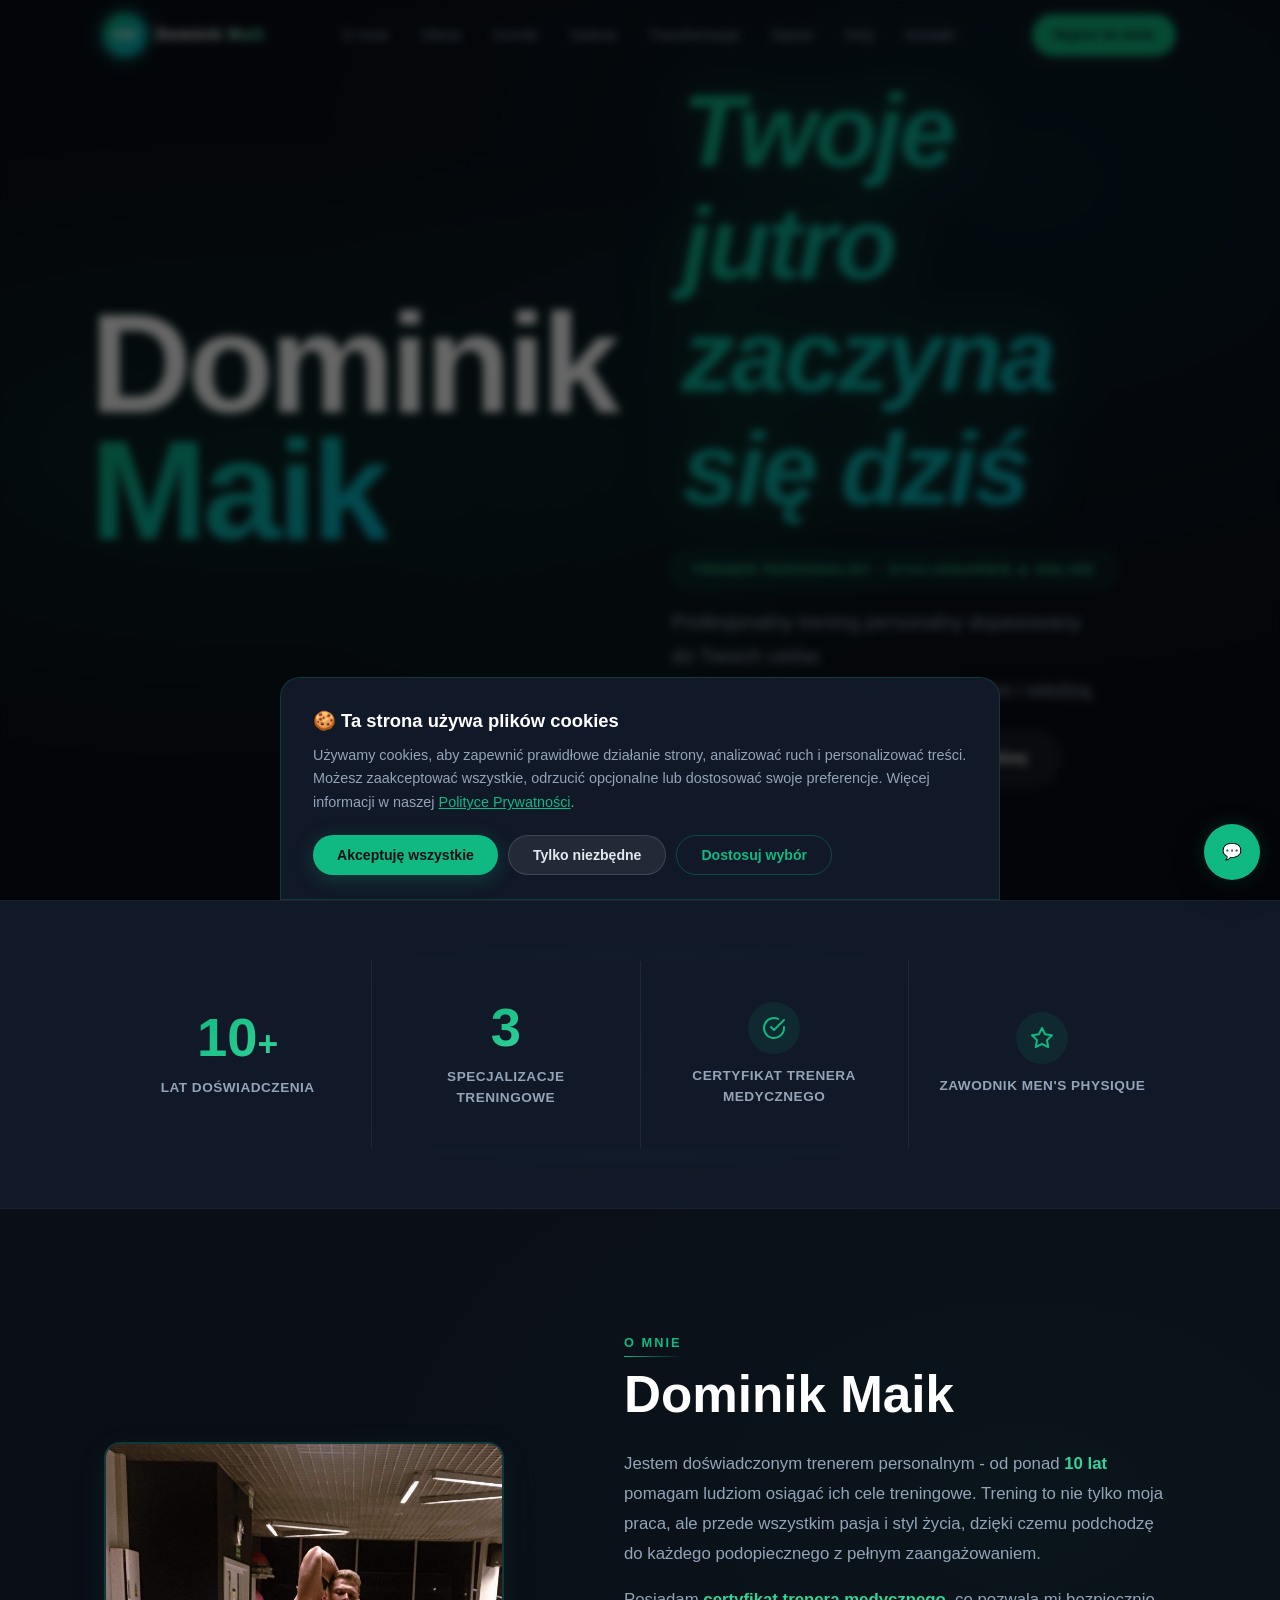
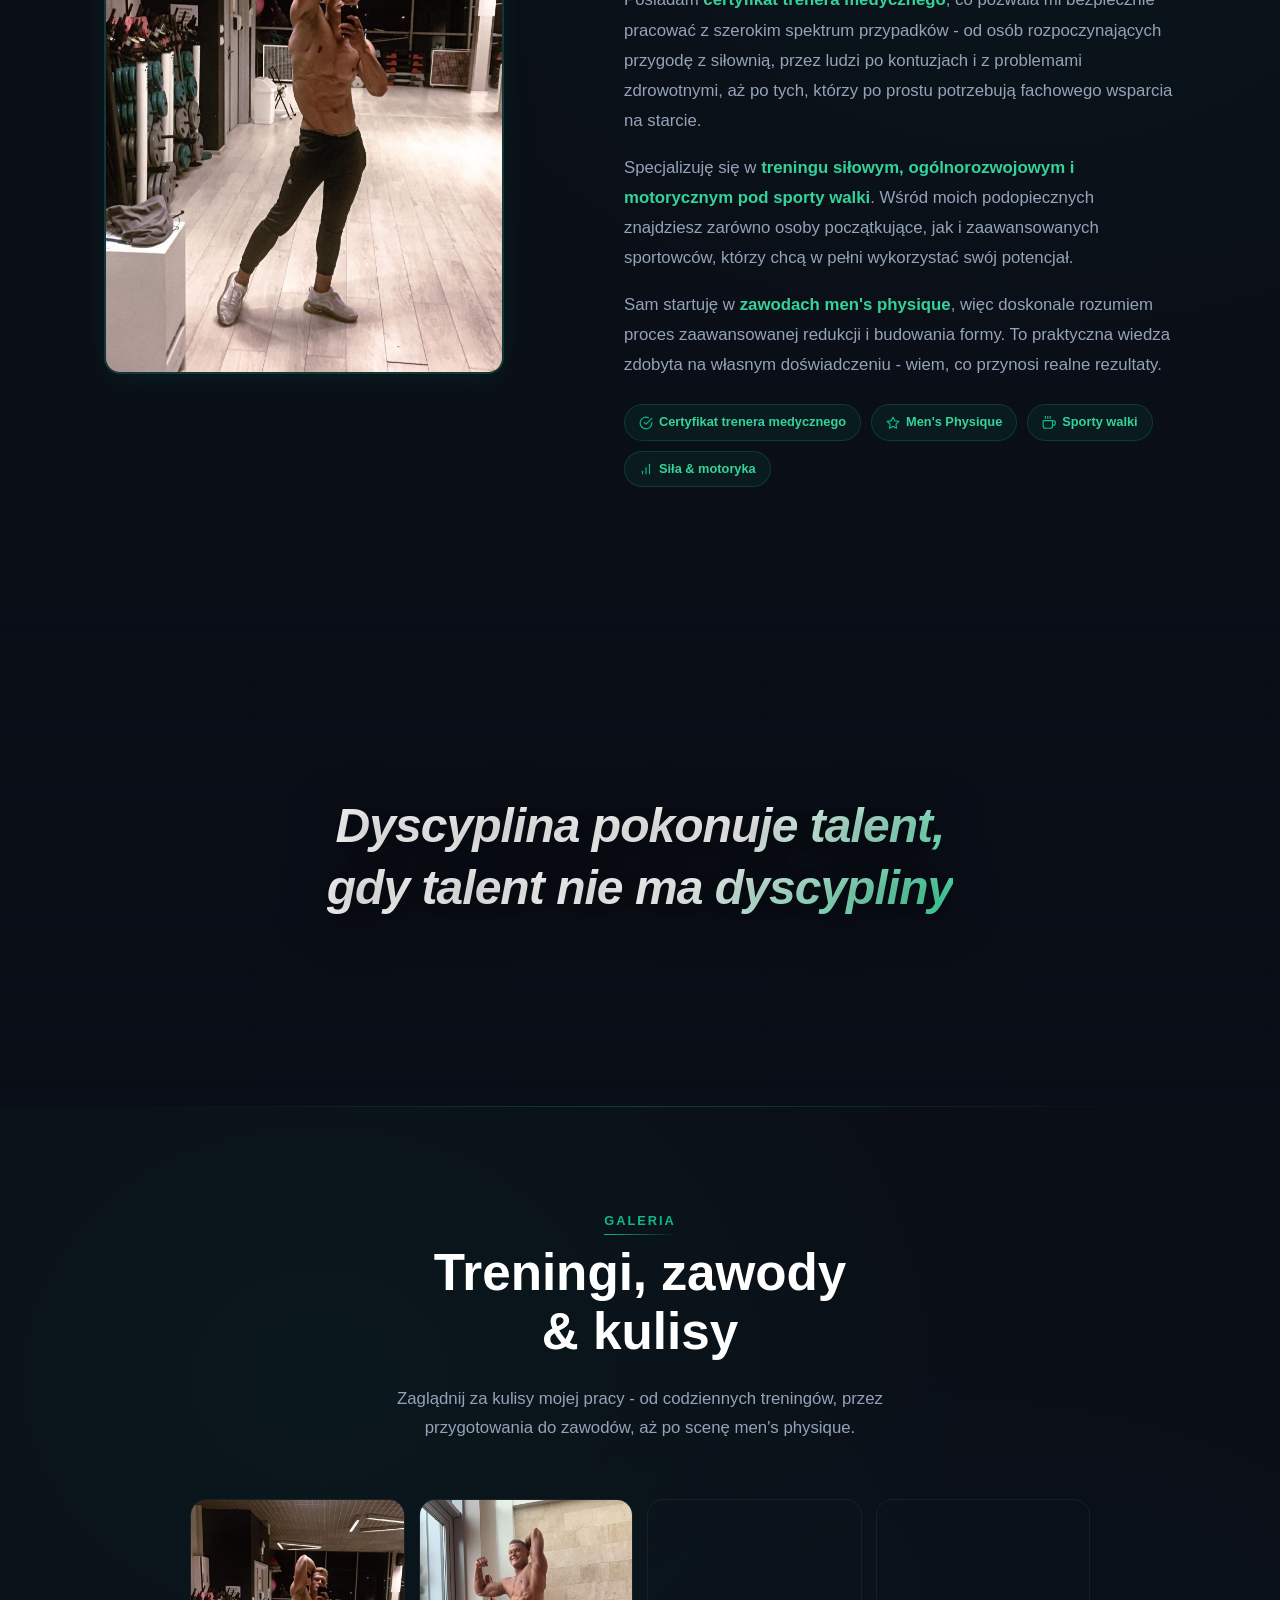
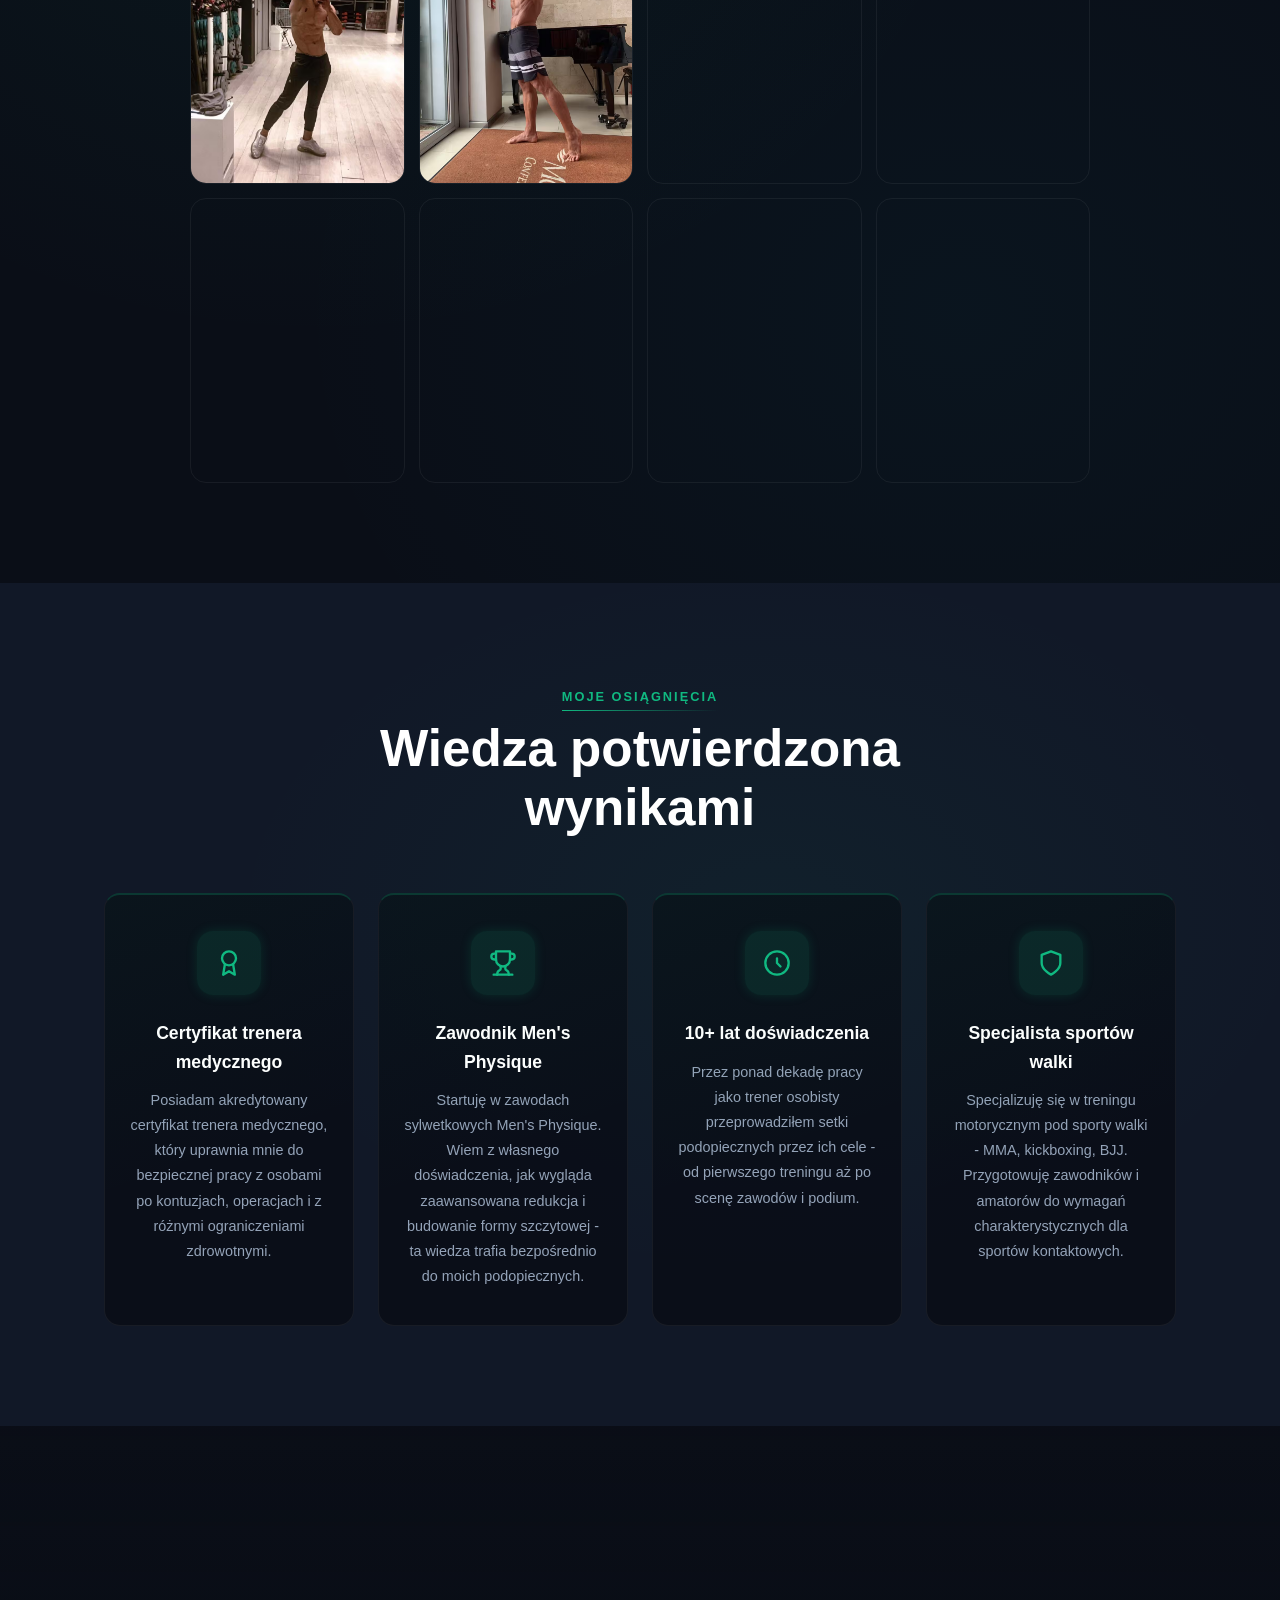
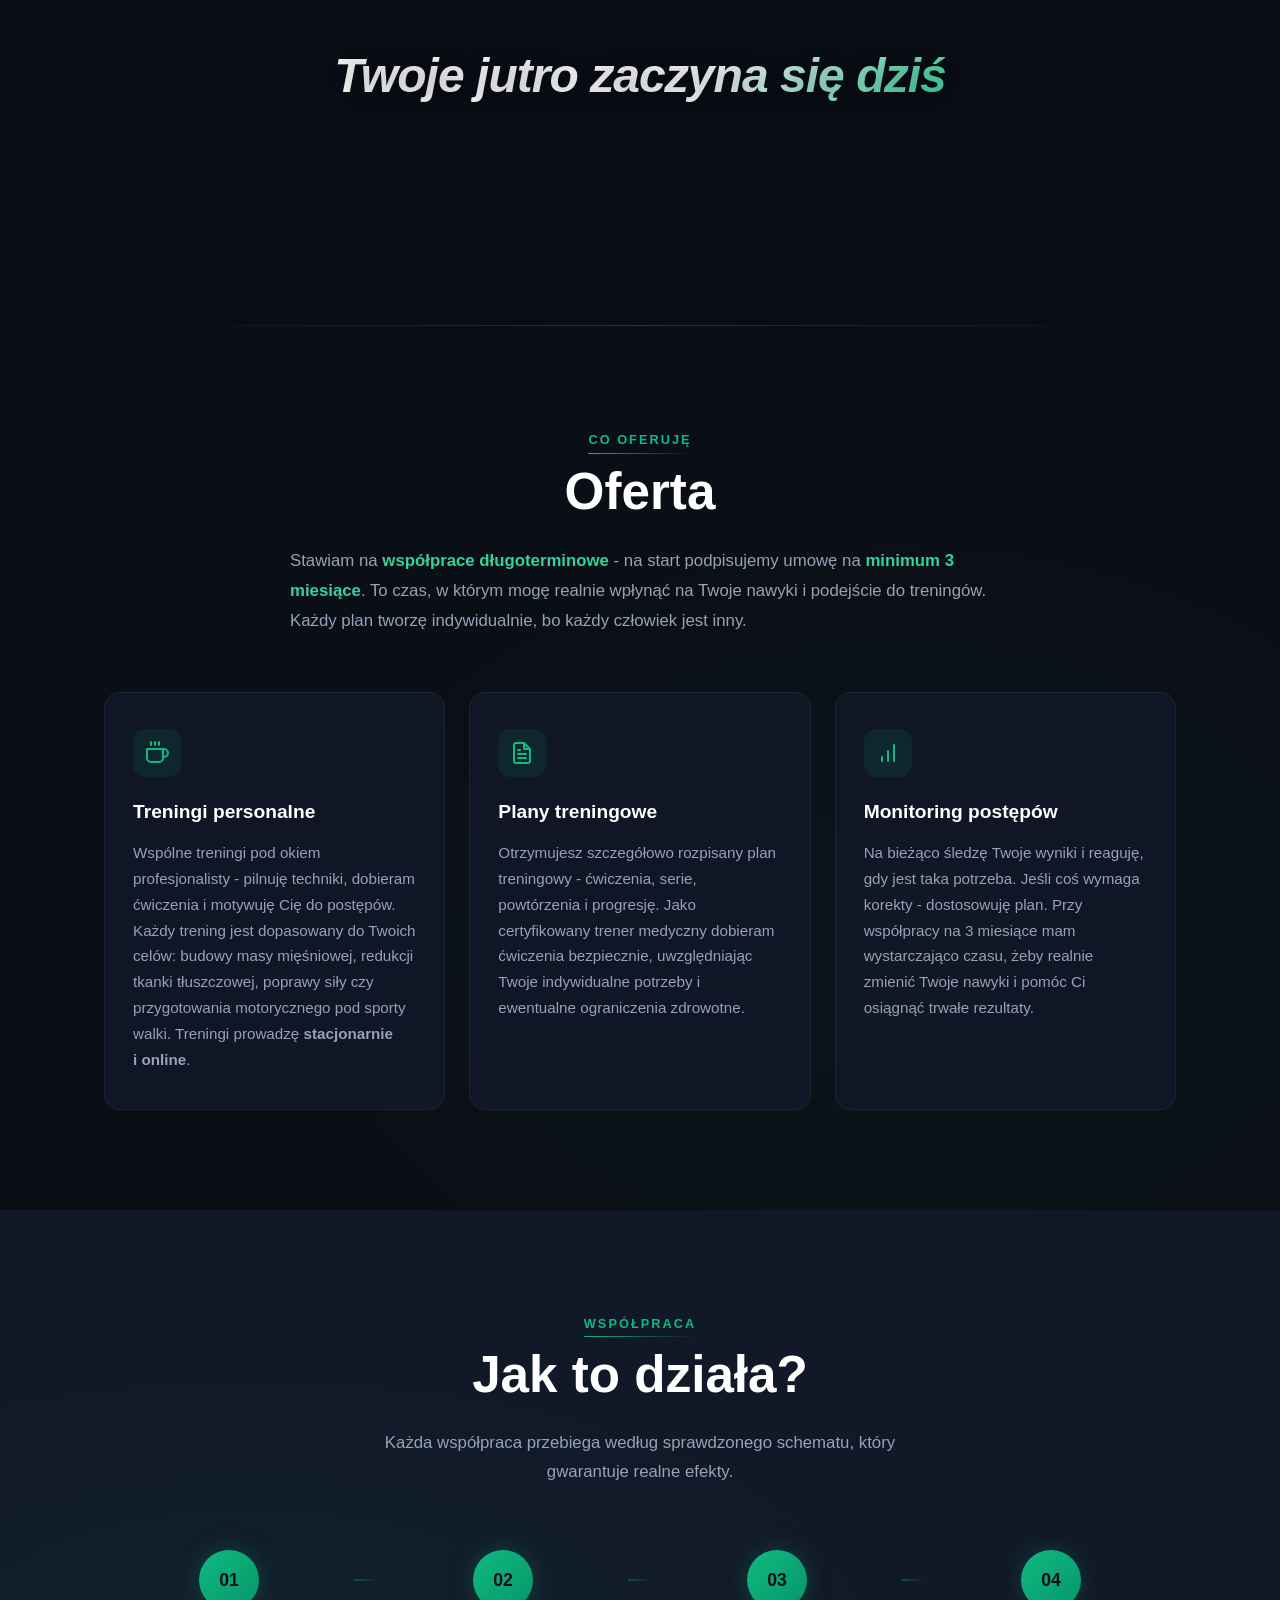
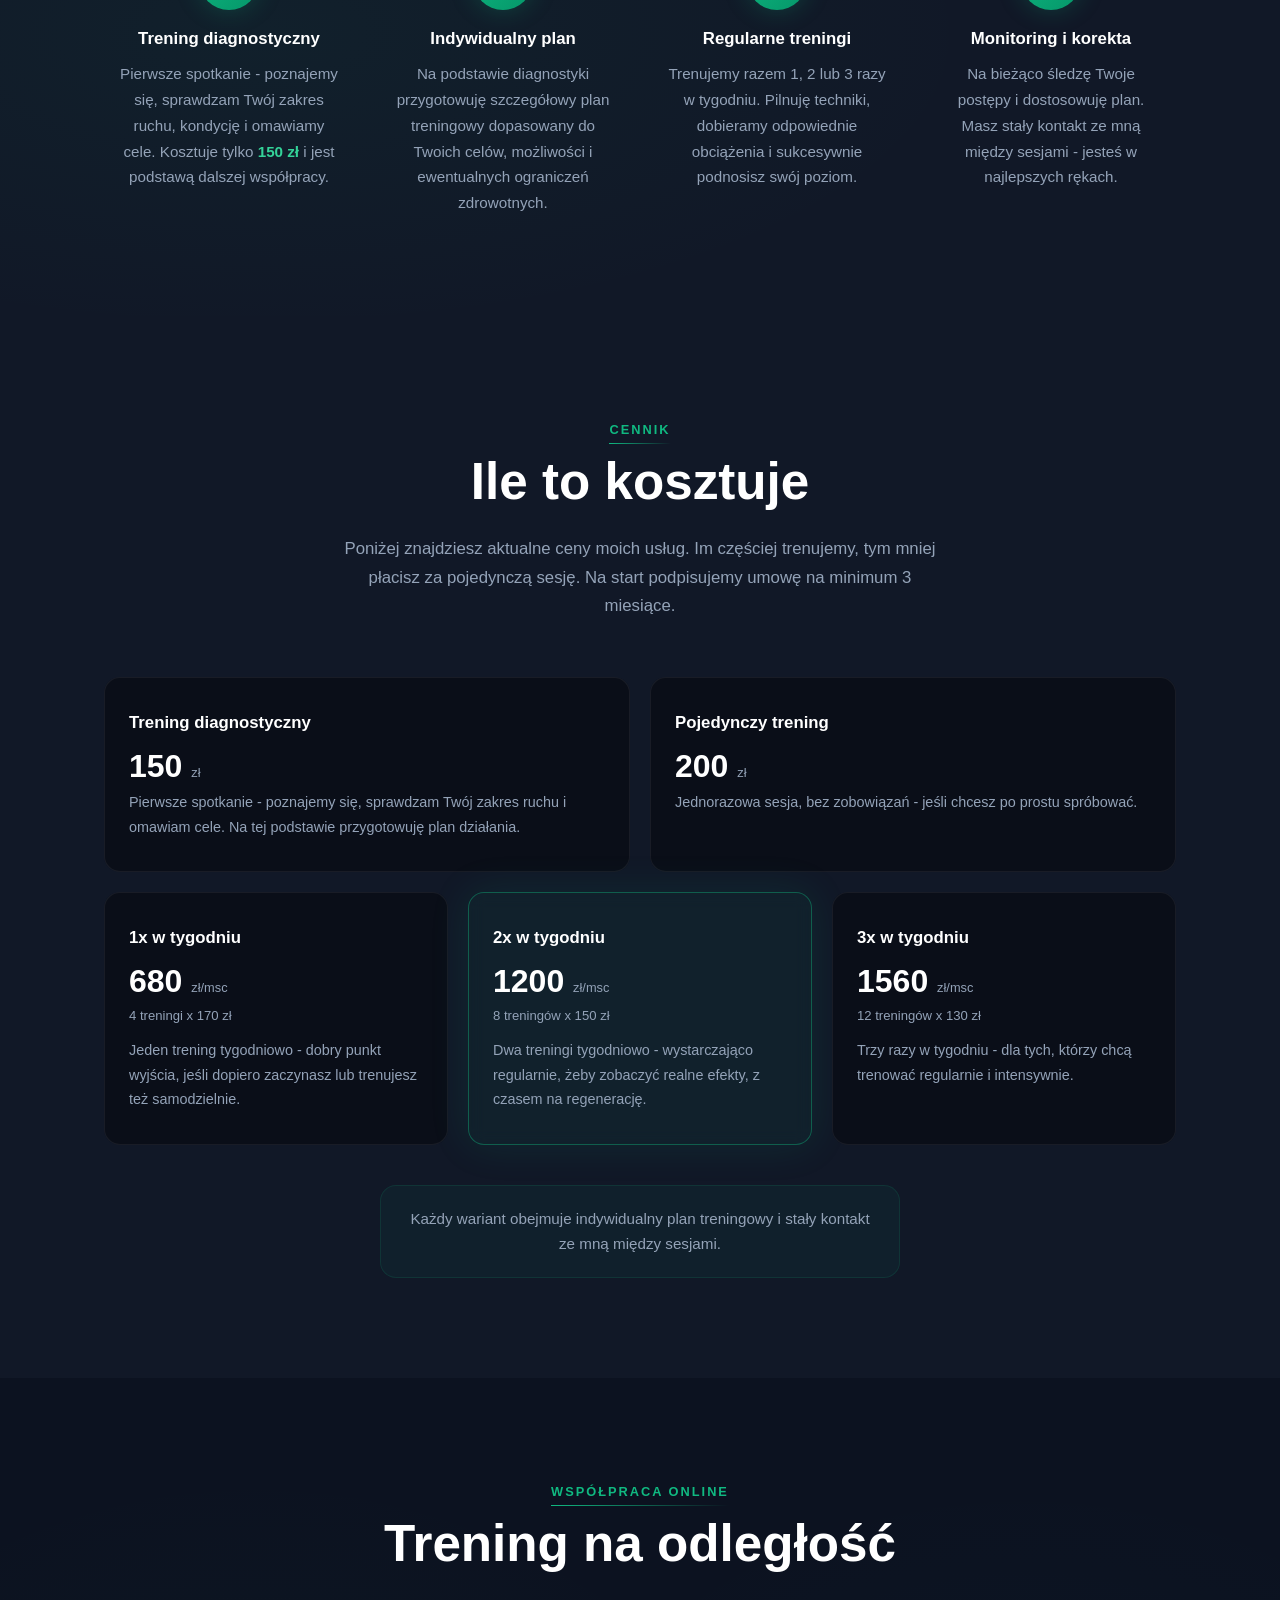
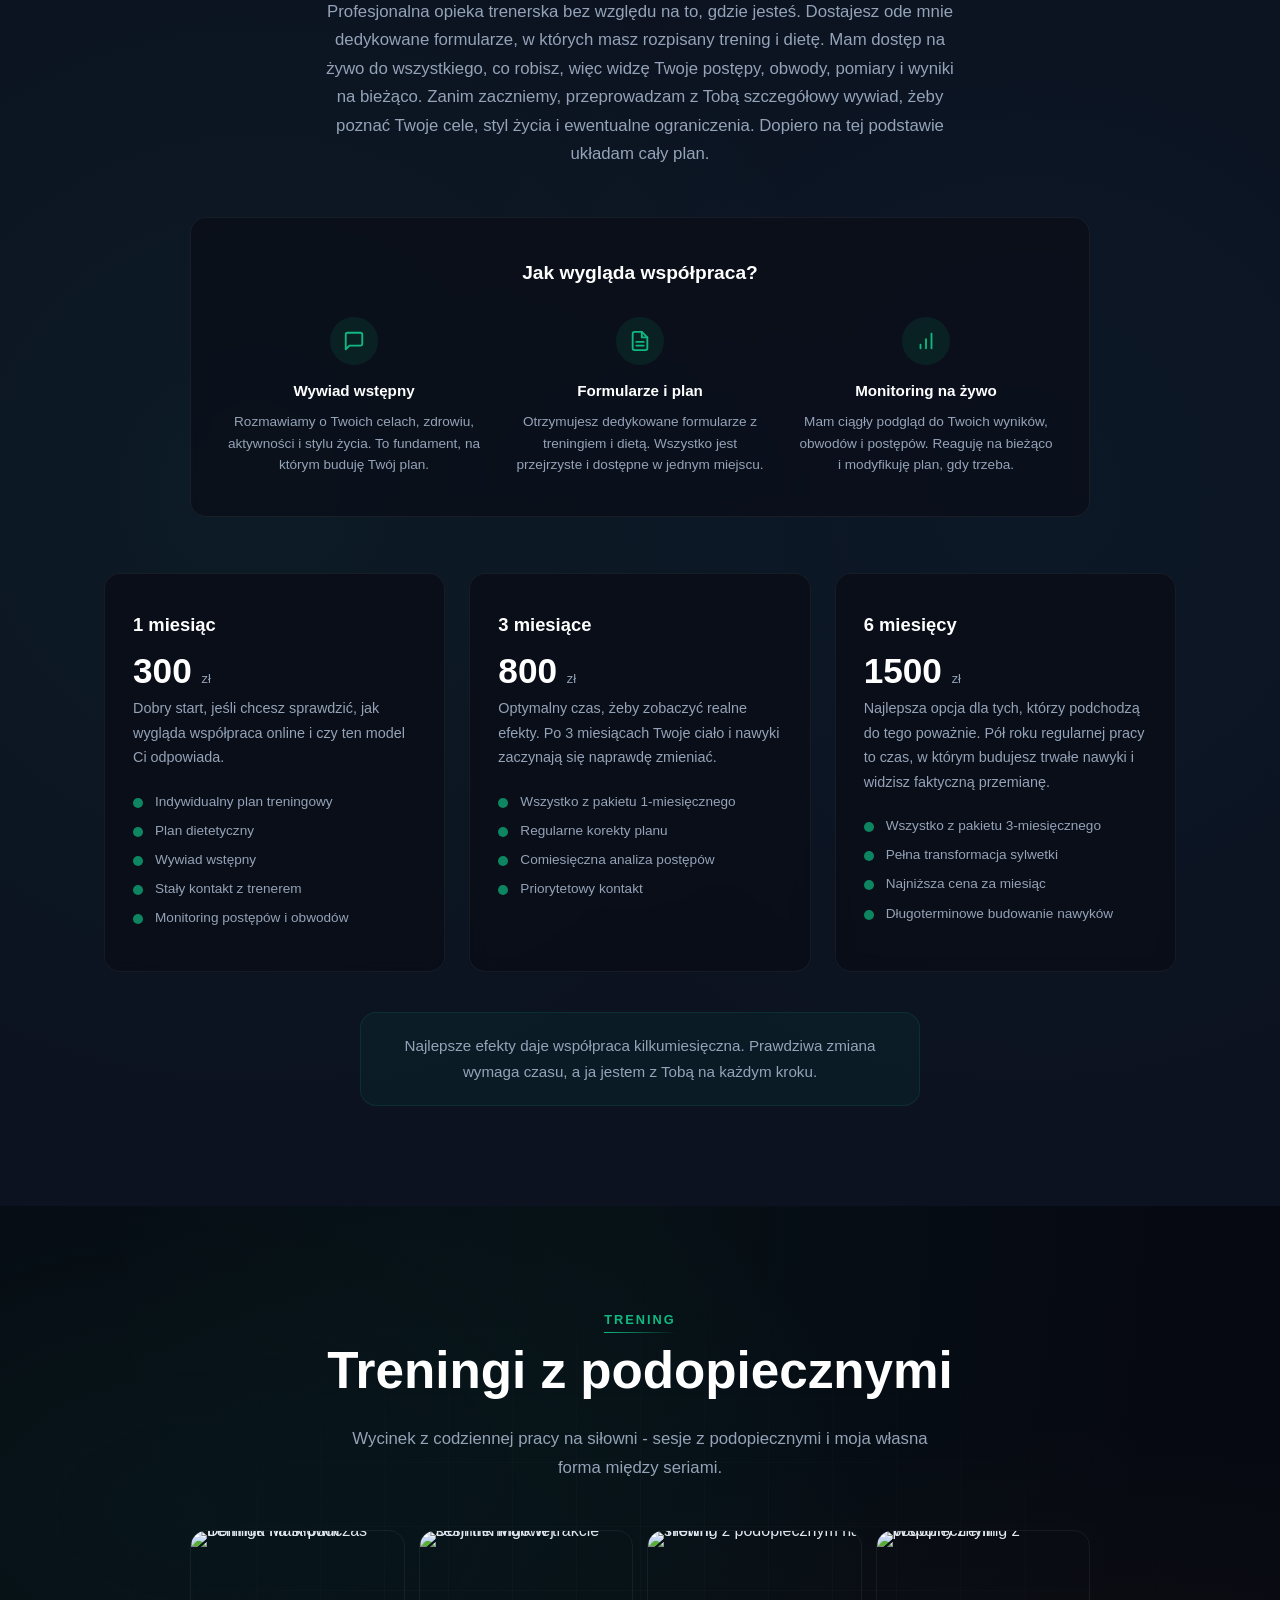
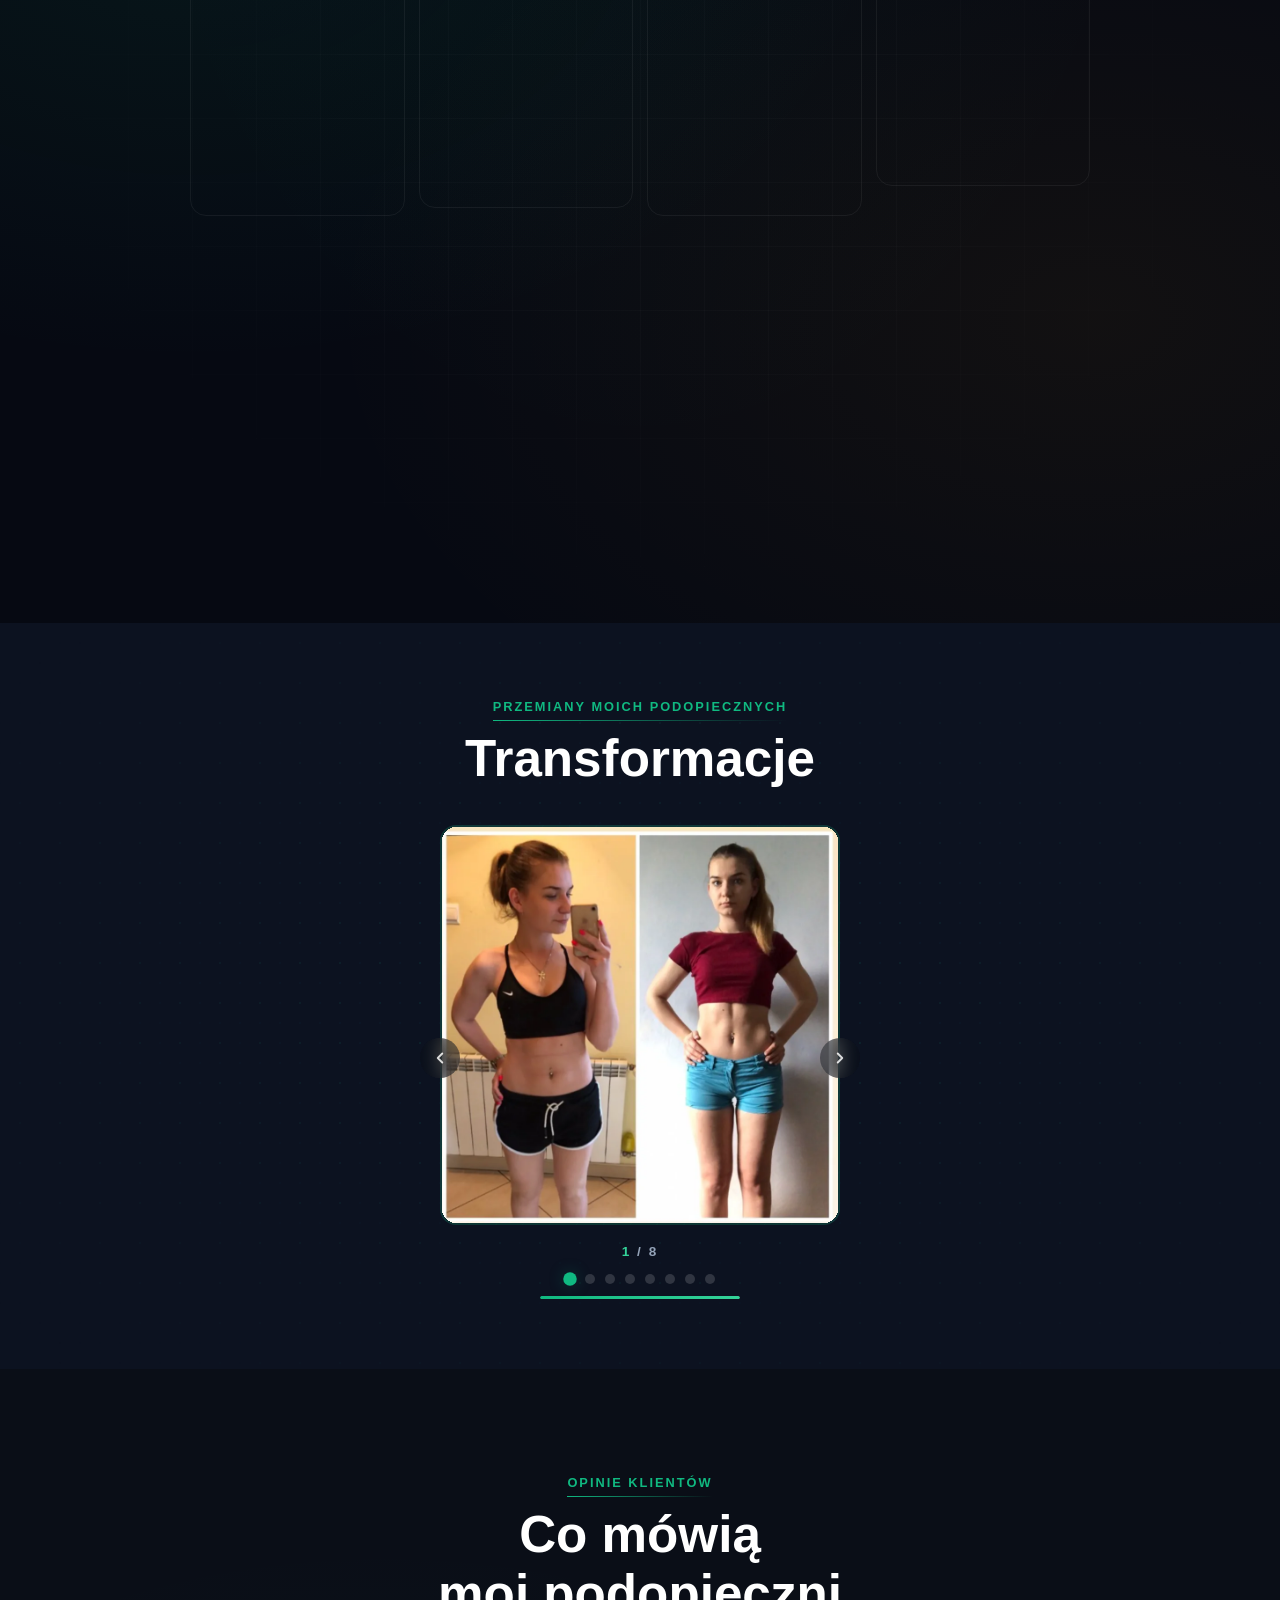
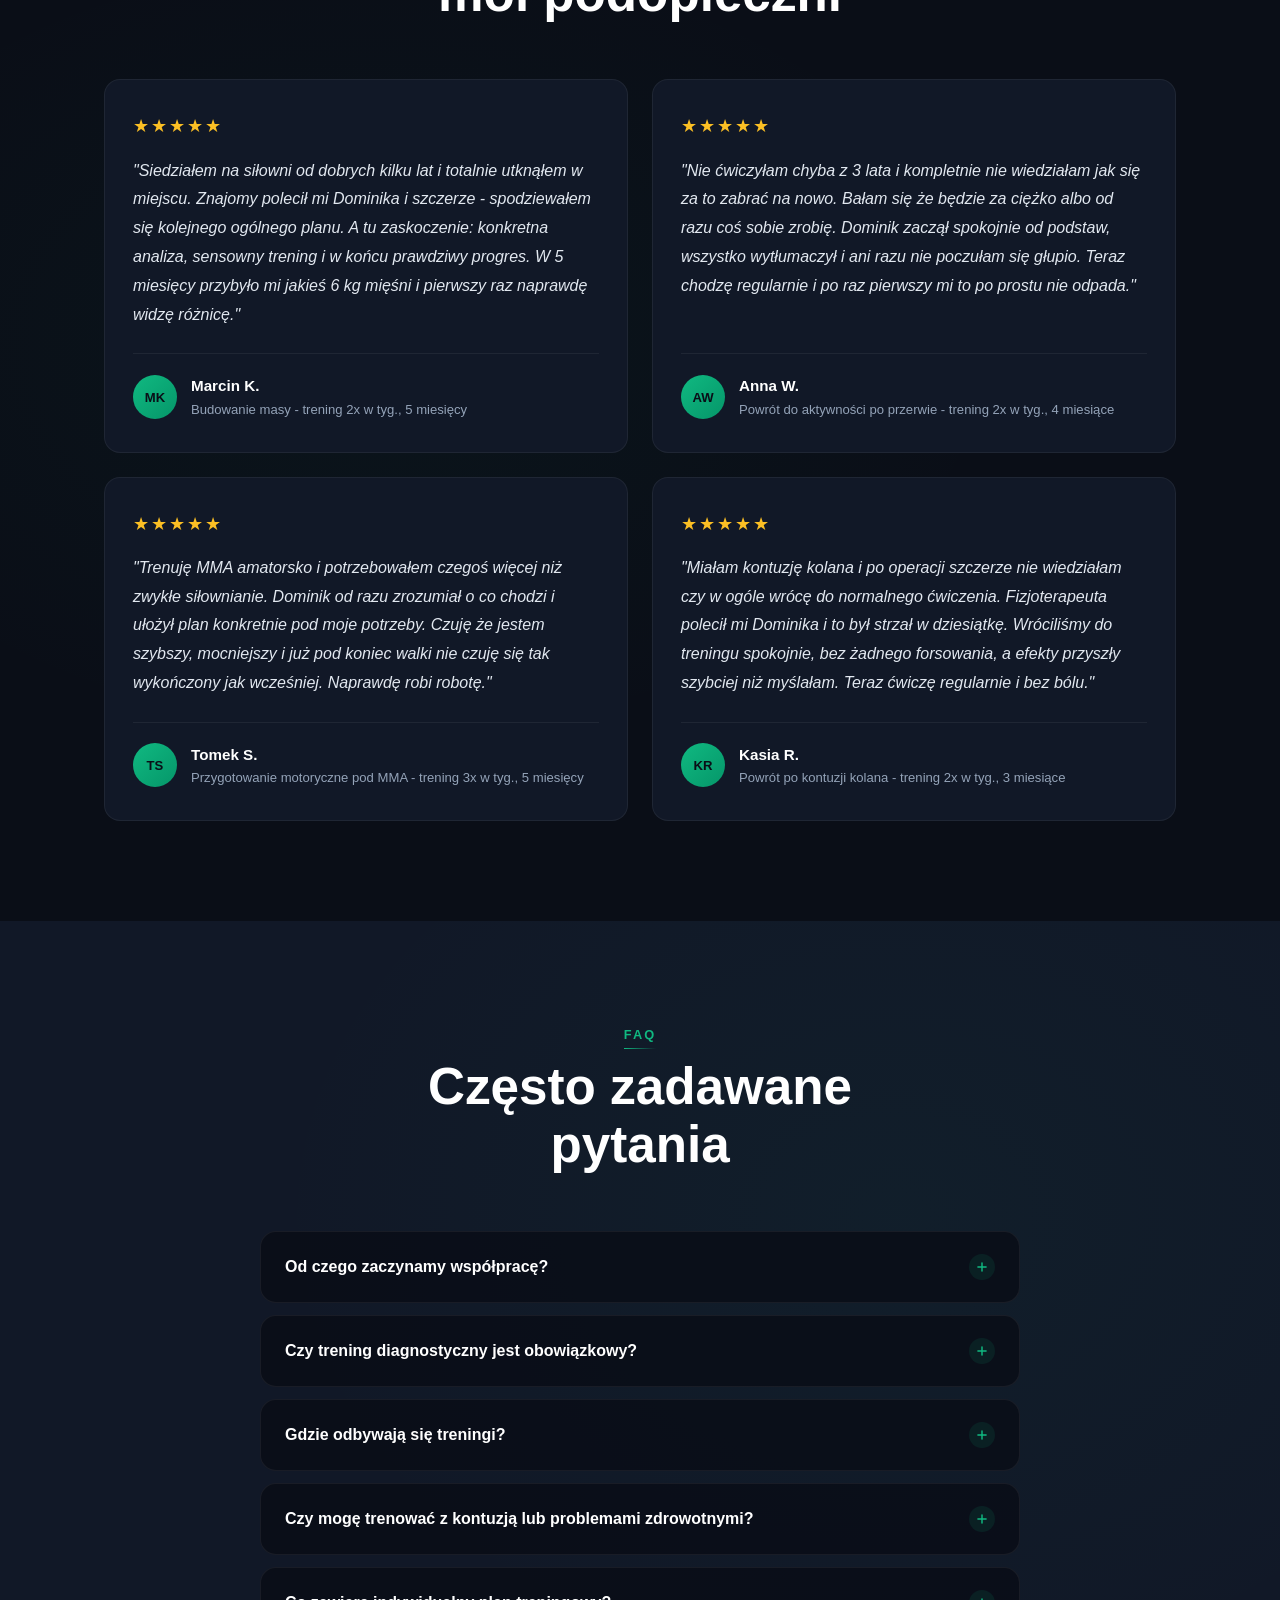
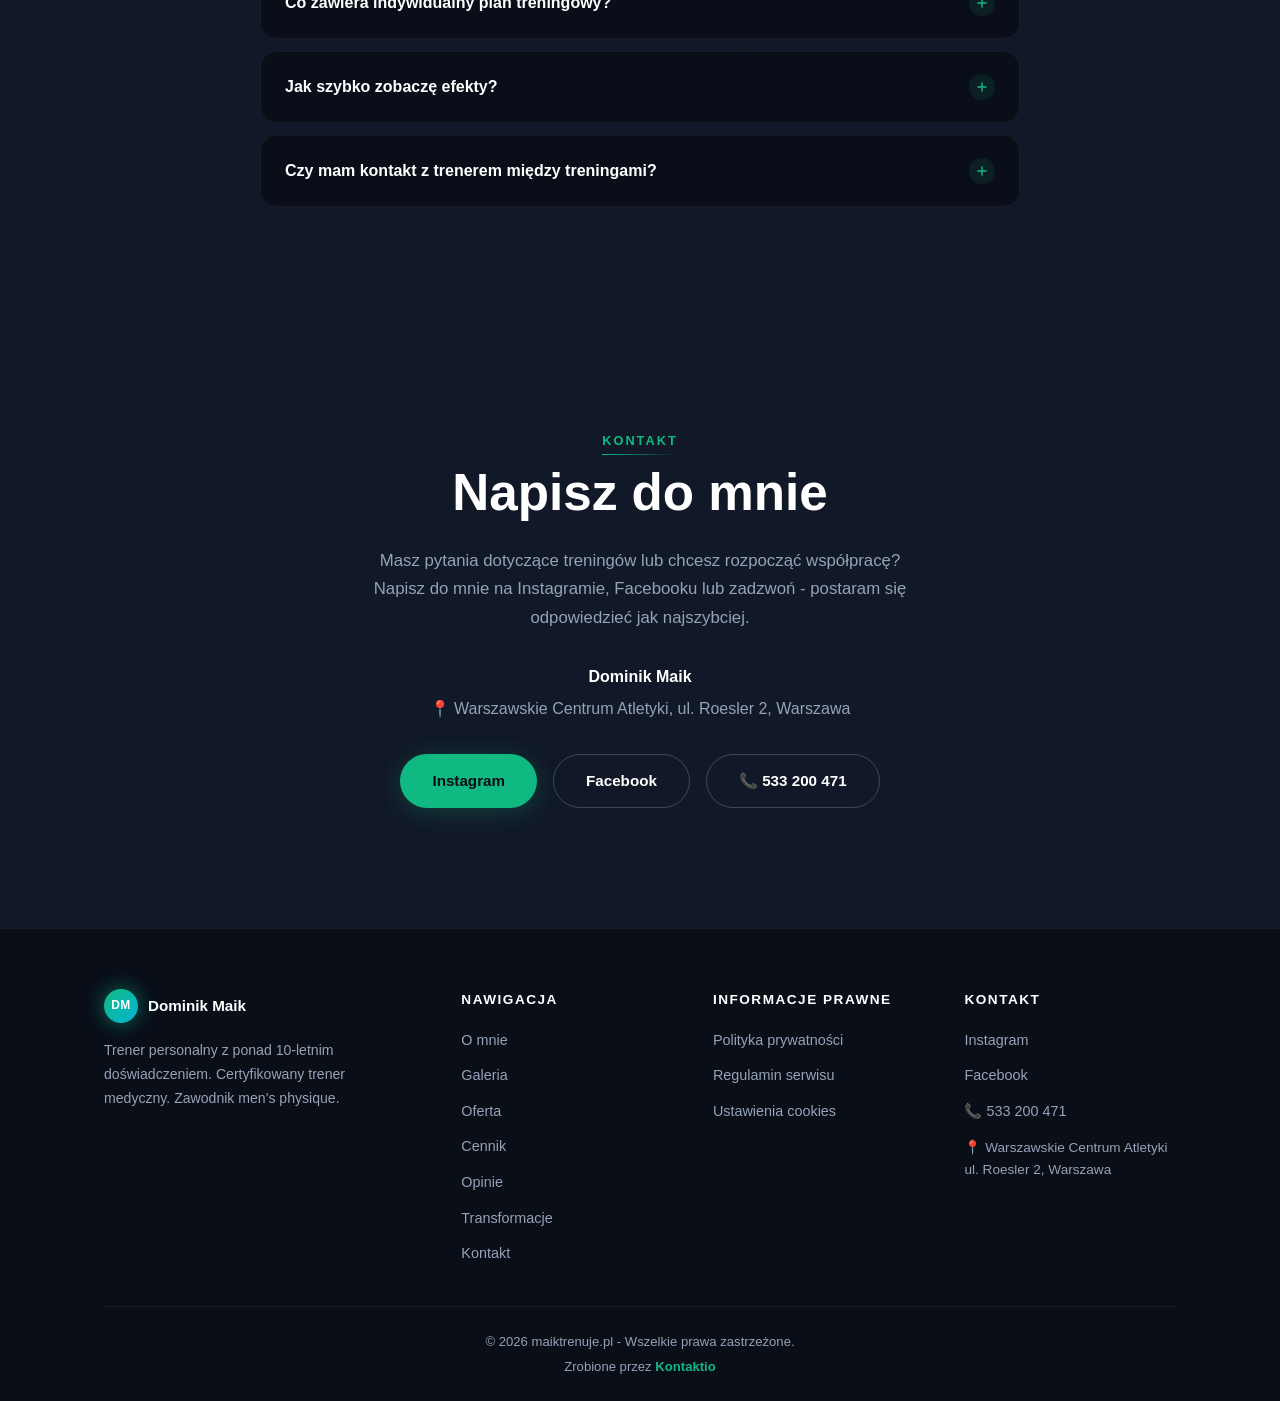
==== commit 3fbd7161: "update navigation to match current page sections Agent-Logs-Url: https://github.com/kontaktio-demo/1" ====
--- a/index.html
+++ b/index.html
@@ -159,11 +159,12 @@
       </a>
       <ul class="nav__links" id="navLinks">
         <li><a href="/o-mnie" data-scroll-to="o-mnie">O mnie</a></li>
-        <li><a href="/galeria" data-scroll-to="galeria">Galeria</a></li>
         <li><a href="/oferta" data-scroll-to="oferta">Oferta</a></li>
         <li><a href="/cennik" data-scroll-to="cennik">Cennik</a></li>
+        <li><a href="/galeria" data-scroll-to="galeria">Galeria</a></li>
+        <li><a href="/transformacje" data-scroll-to="transformacje">Transformacje</a></li>
         <li><a href="/opinie" data-scroll-to="opinie">Opinie</a></li>
-        <li><a href="/transformacje" data-scroll-to="transformacje">Transformacje</a></li>
+        <li><a href="/faq" data-scroll-to="faq">FAQ</a></li>
         <li><a href="/kontakt" data-scroll-to="kontakt">Kontakt</a></li>
       </ul>
       <a href="/kontakt" class="nav__cta" data-scroll-to="kontakt">Napisz do mnie</a>
@@ -180,10 +181,15 @@
     <ul class="mobile-menu__links">
       <li><a href="/o-mnie" data-scroll-to="o-mnie">O mnie</a></li>
       <li><a href="/galeria" data-scroll-to="galeria">Galeria</a></li>
+      <li><a href="/osiagniecia" data-scroll-to="osiagniecia">Osiągnięcia</a></li>
       <li><a href="/oferta" data-scroll-to="oferta">Oferta</a></li>
+      <li><a href="/jak-to-dziala" data-scroll-to="jak-to-dziala">Jak to działa</a></li>
       <li><a href="/cennik" data-scroll-to="cennik">Cennik</a></li>
+      <li><a href="/cennik-online" data-scroll-to="cennik-online">Cennik online</a></li>
+      <li><a href="/treningi-podopieczni" data-scroll-to="treningi-podopieczni">Podopieczni</a></li>
+      <li><a href="/transformacje" data-scroll-to="transformacje">Transformacje</a></li>
       <li><a href="/opinie" data-scroll-to="opinie">Opinie</a></li>
-      <li><a href="/transformacje" data-scroll-to="transformacje">Transformacje</a></li>
+      <li><a href="/faq" data-scroll-to="faq">FAQ</a></li>
       <li><a href="/kontakt" data-scroll-to="kontakt">Kontakt</a></li>
       <li><a href="/kontakt" class="mobile-menu__cta" data-scroll-to="kontakt">Napisz do mnie</a></li>
     </ul>
@@ -978,7 +984,7 @@
   (function() {
     'use strict';
 
-    var SECTIONS = ['hero','o-mnie','galeria','oferta','cennik','opinie','transformacje','kontakt'];
+    var SECTIONS = ['hero','o-mnie','galeria','osiagniecia','oferta','jak-to-dziala','cennik','cennik-online','treningi-podopieczni','transformacje','opinie','faq','kontakt'];
     var SECTION_SET = Object.create(null);
     SECTIONS.forEach(function(s){ SECTION_SET[s] = true; });
 
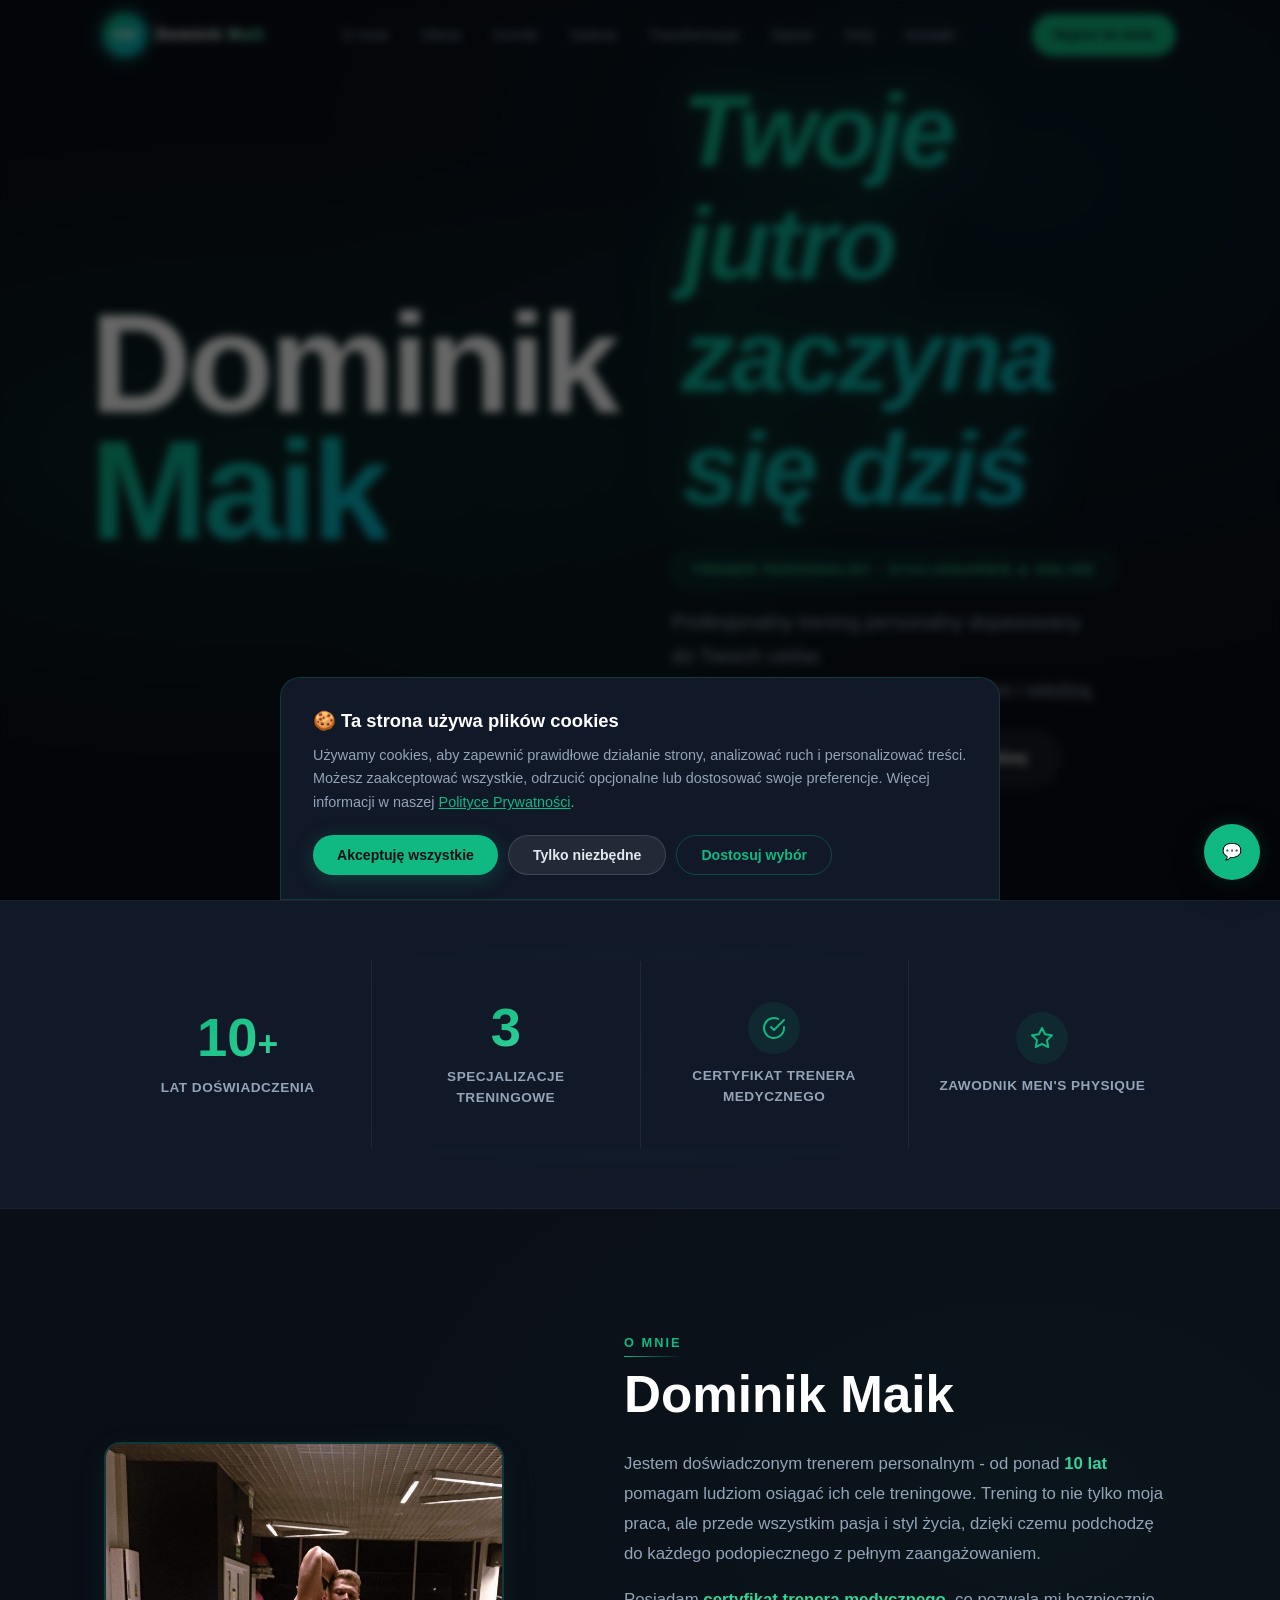
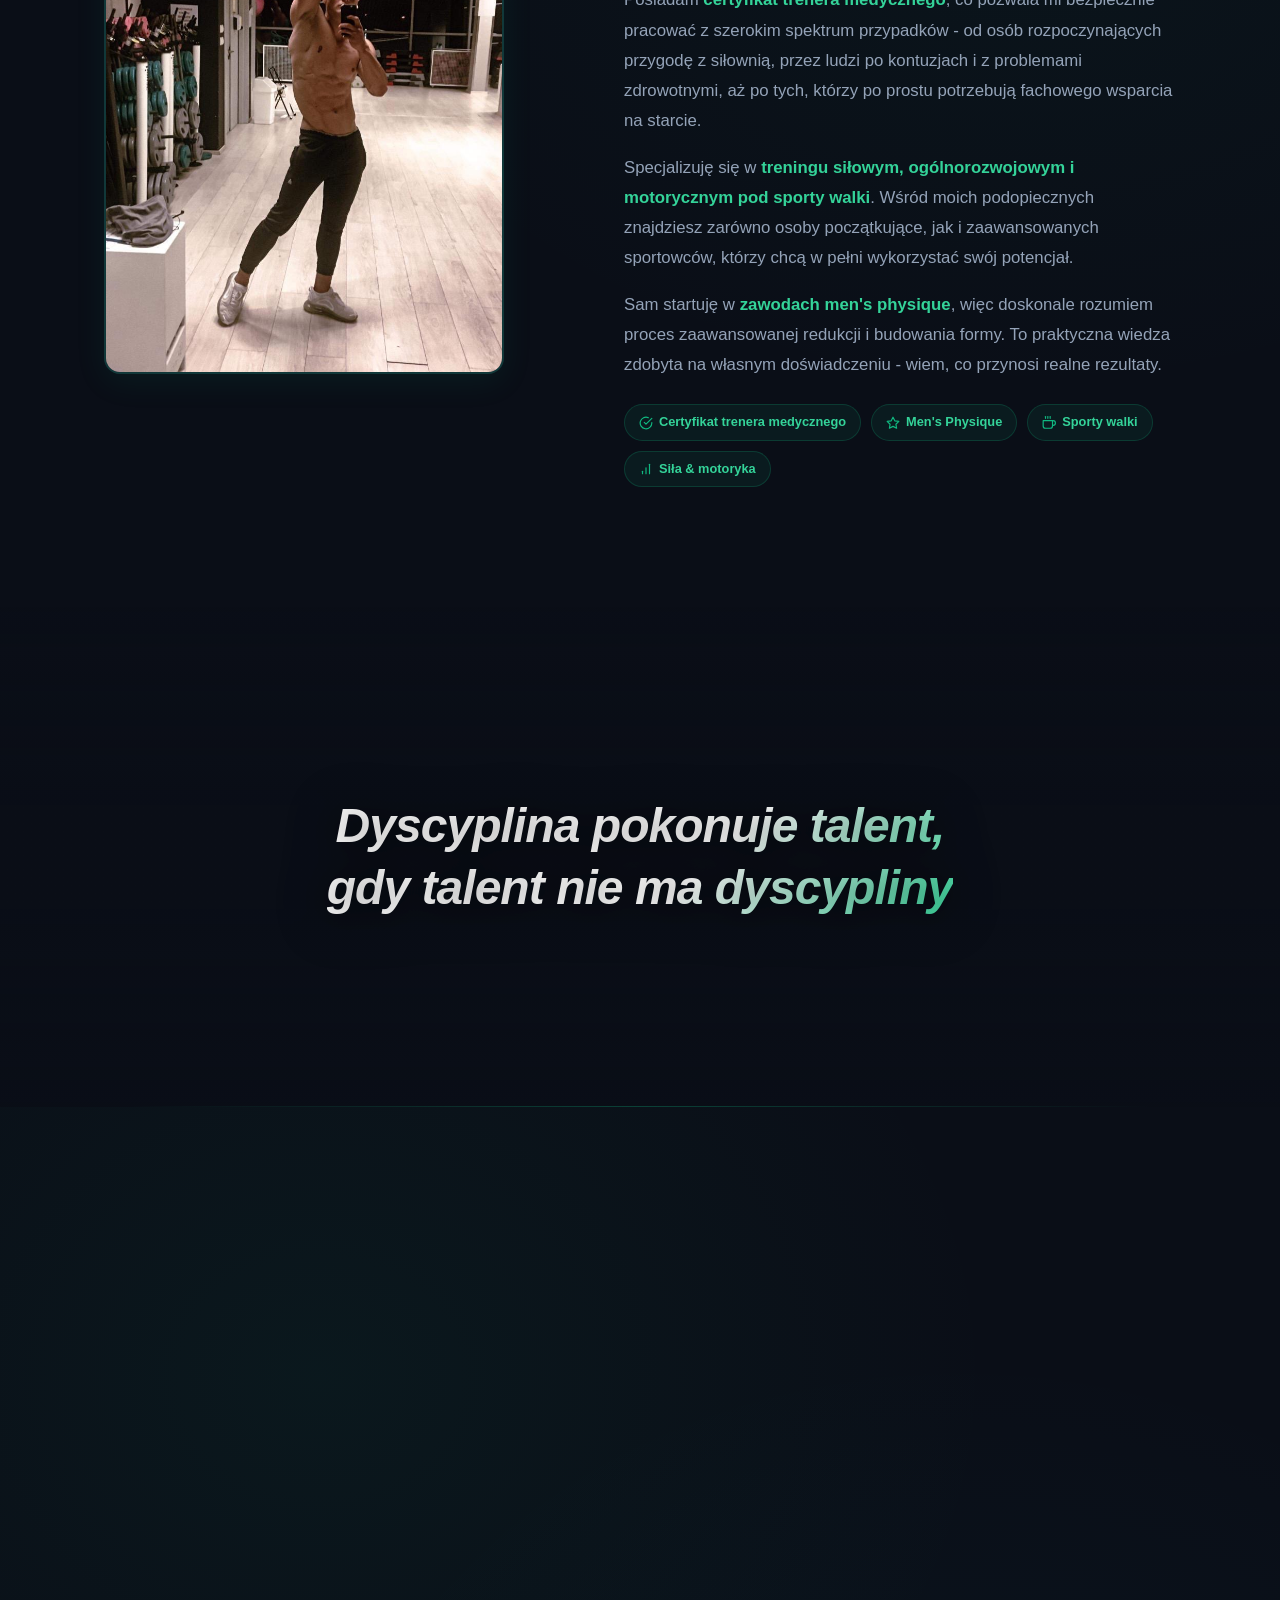
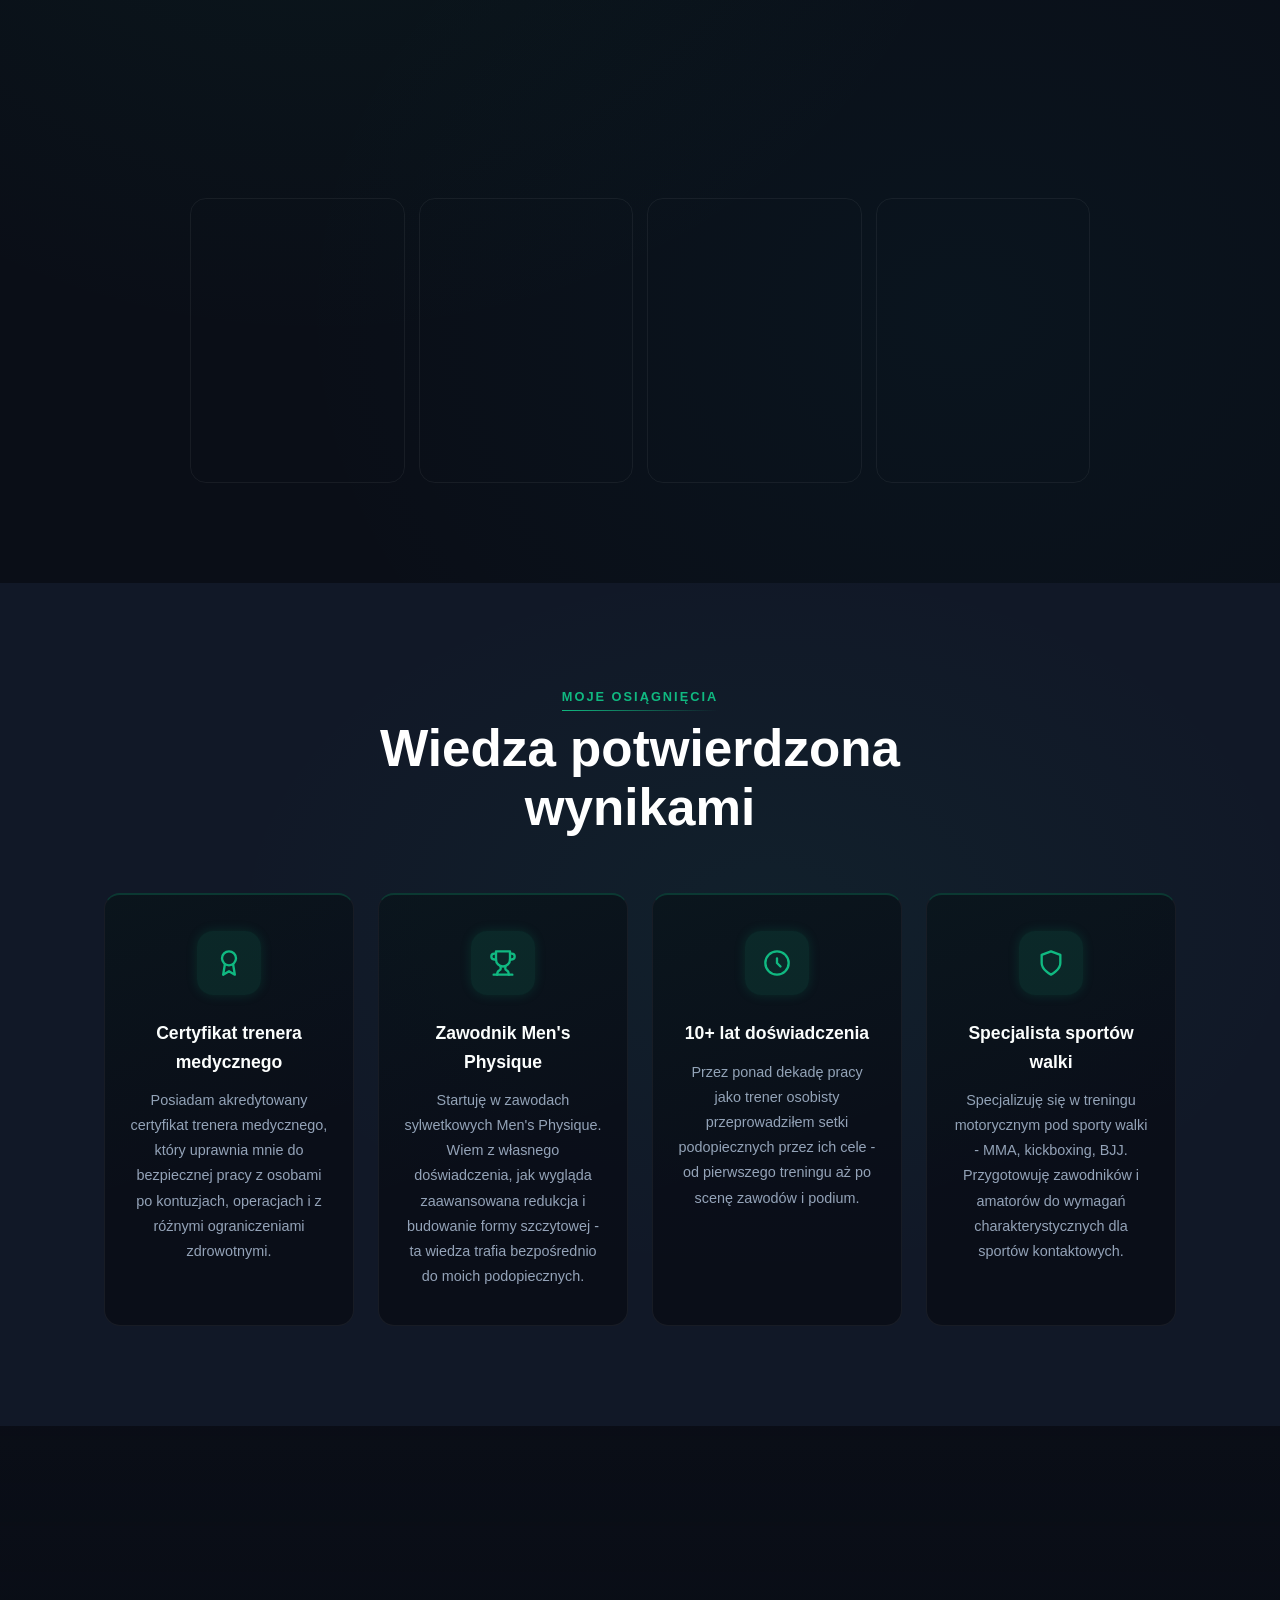
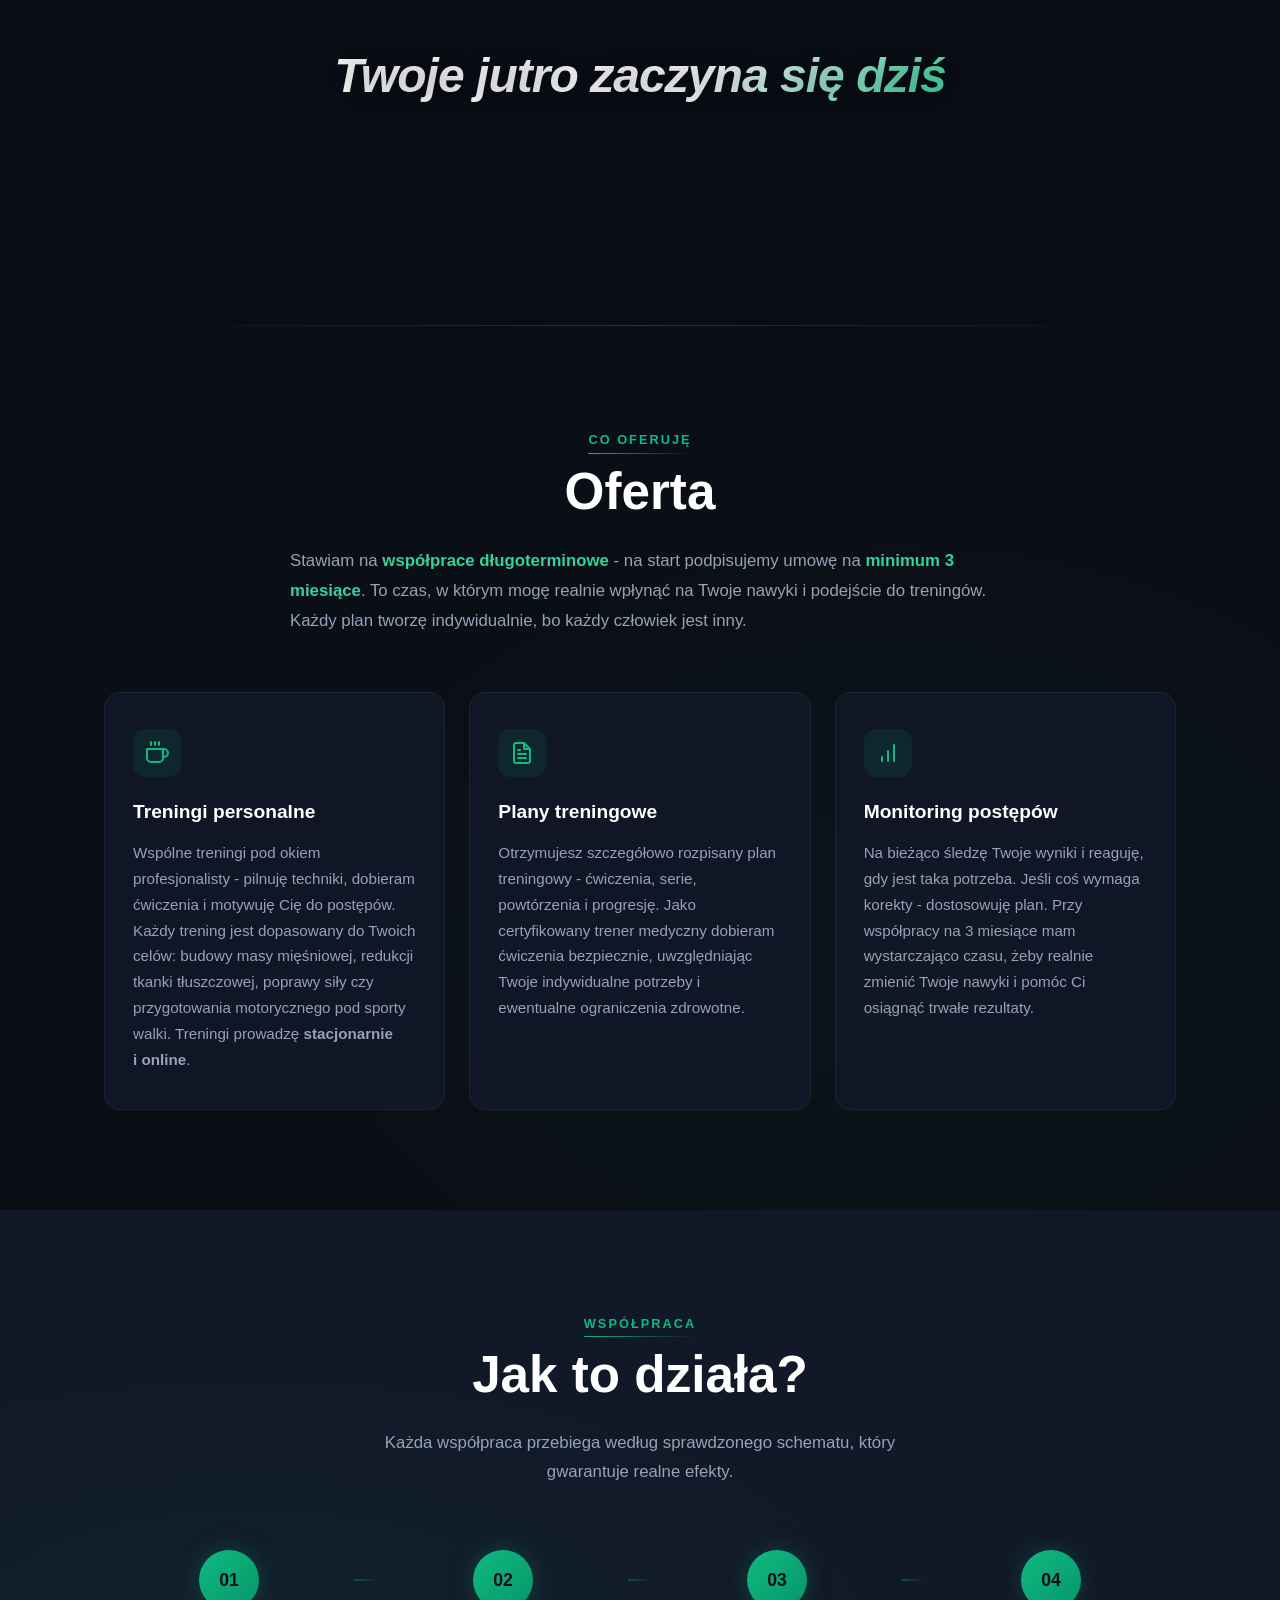
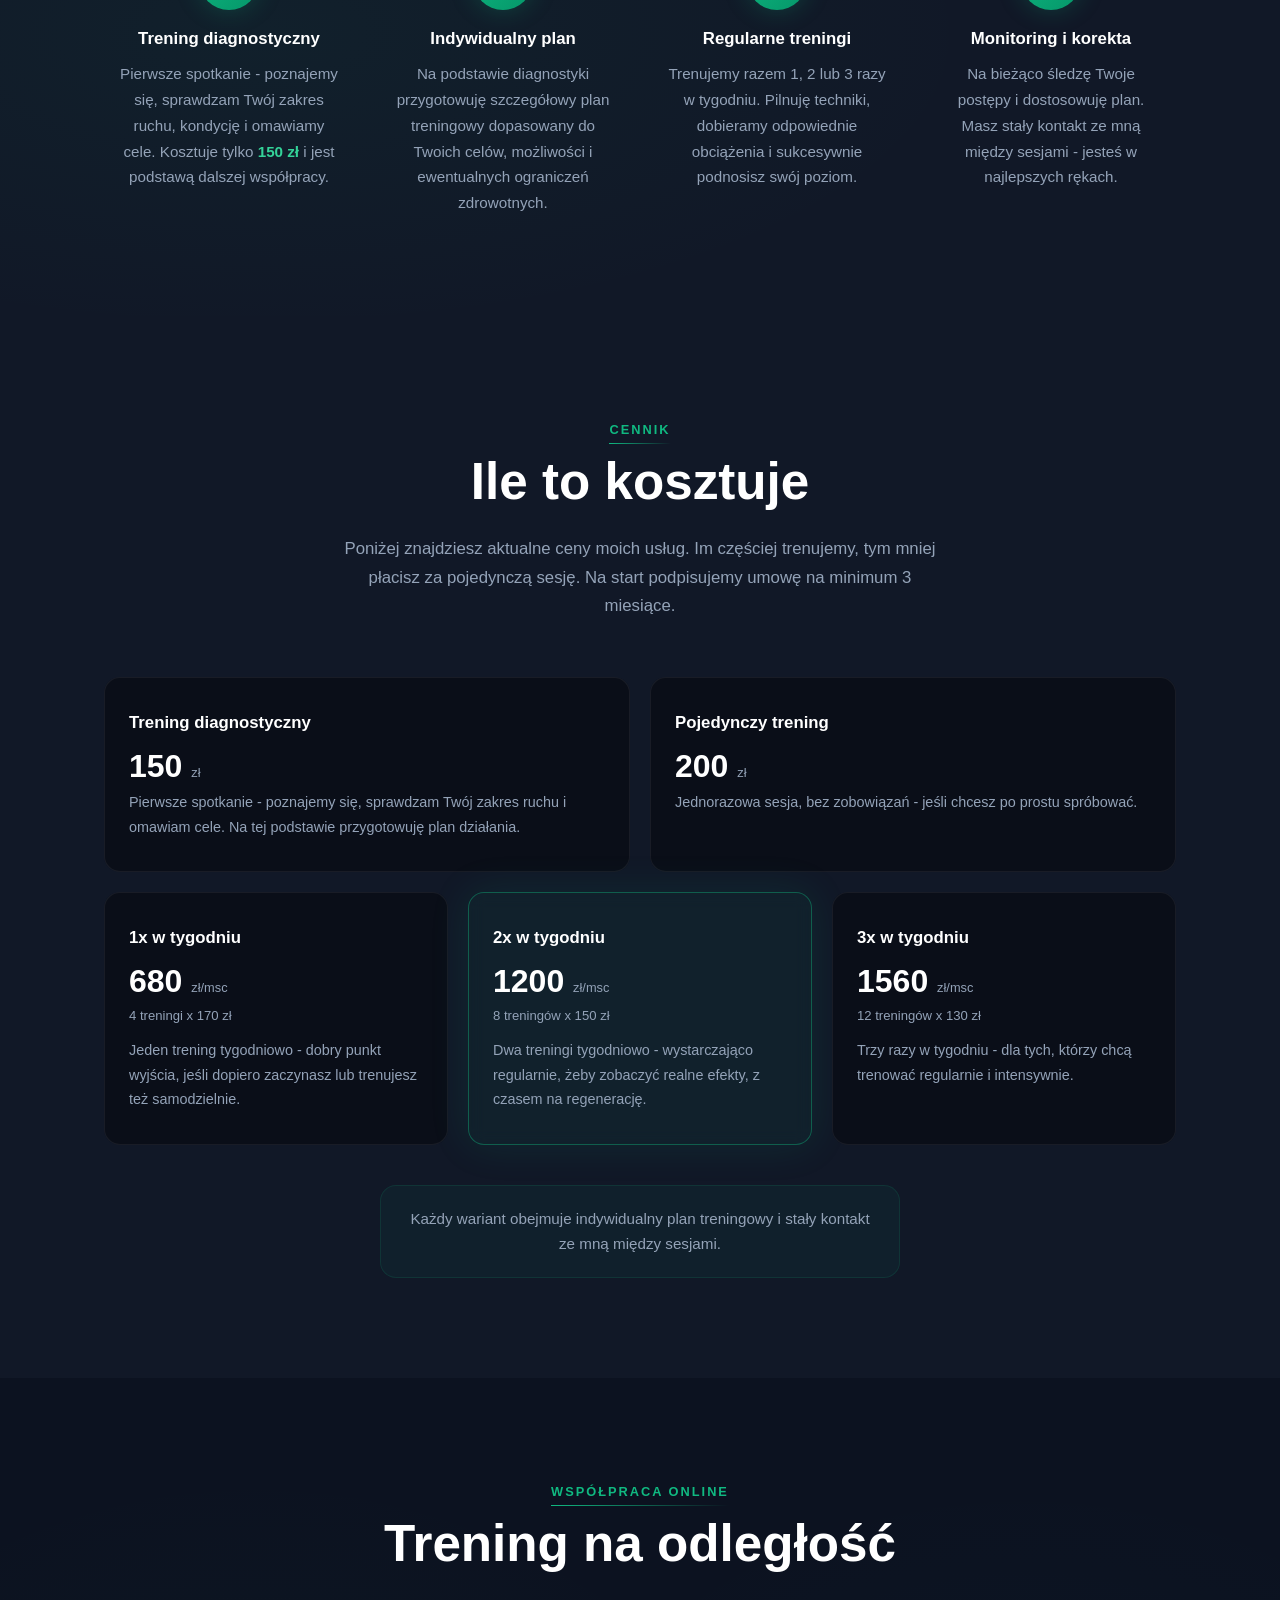
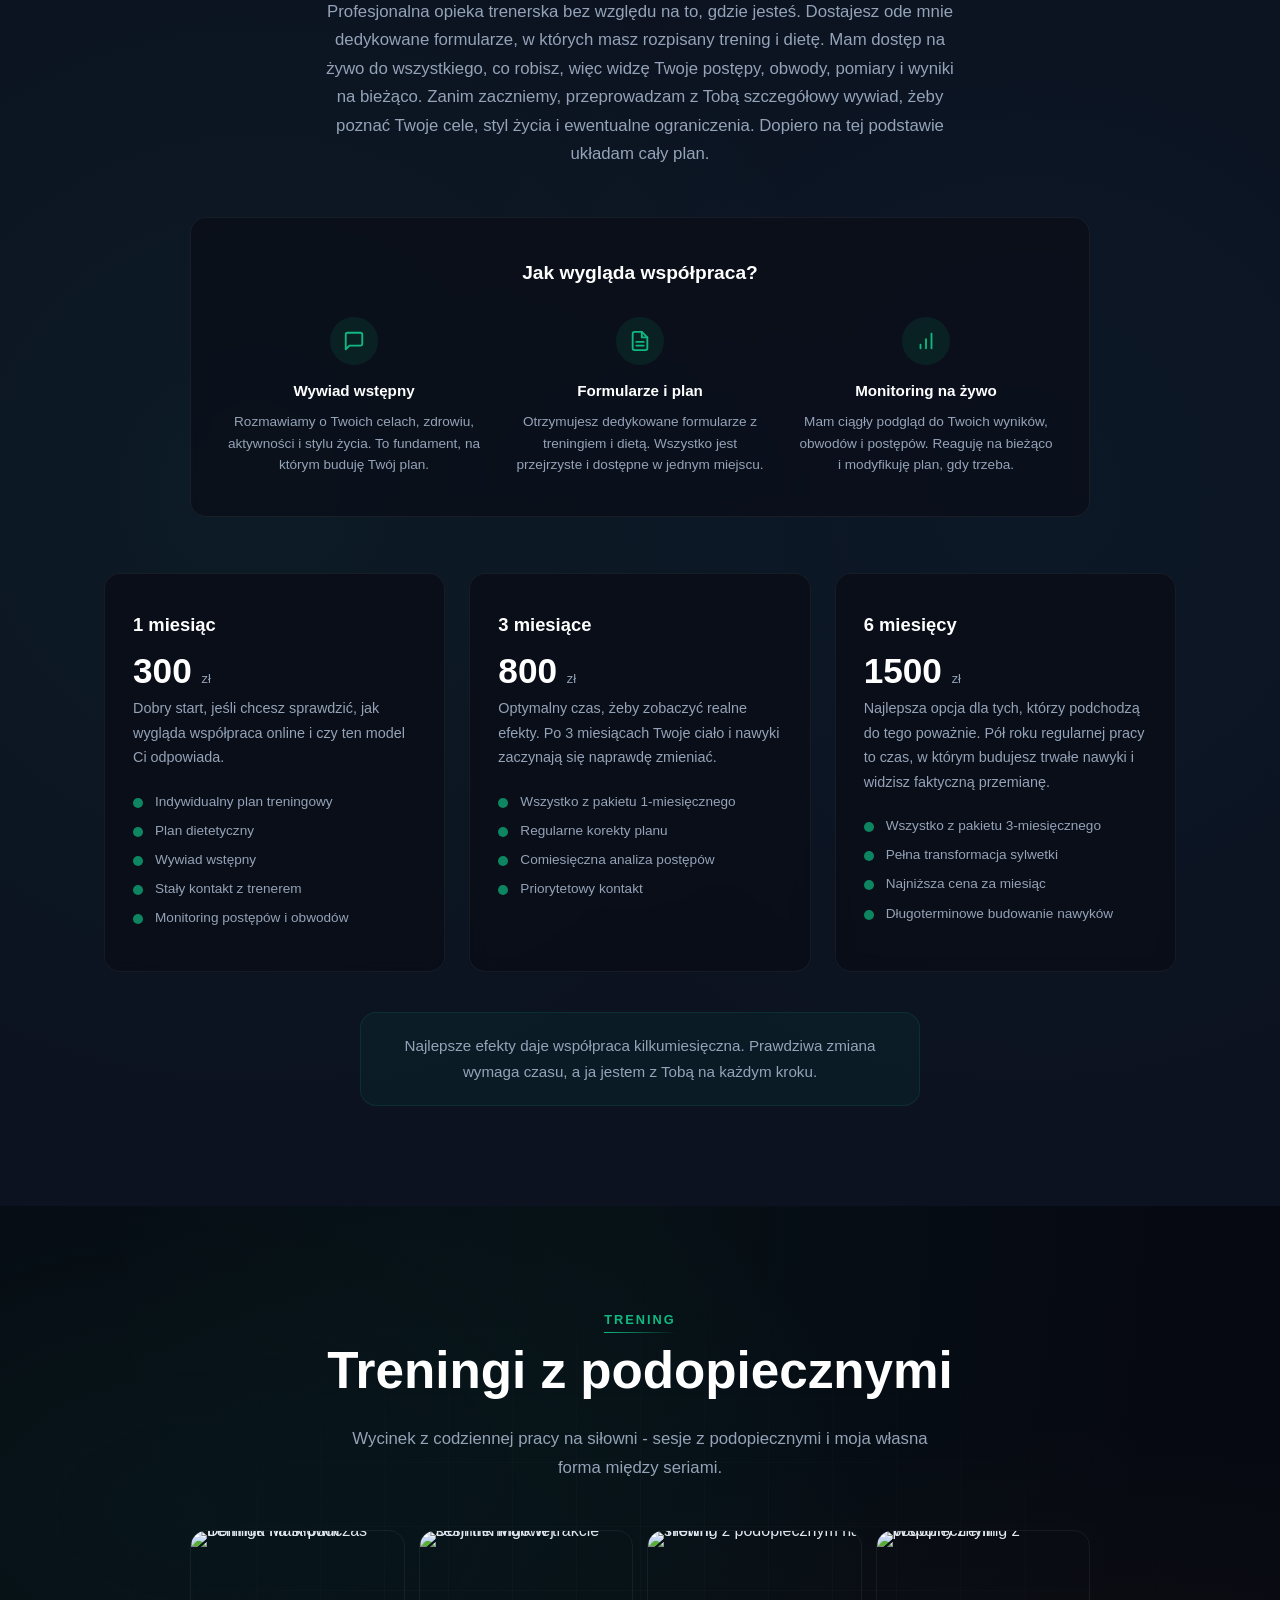
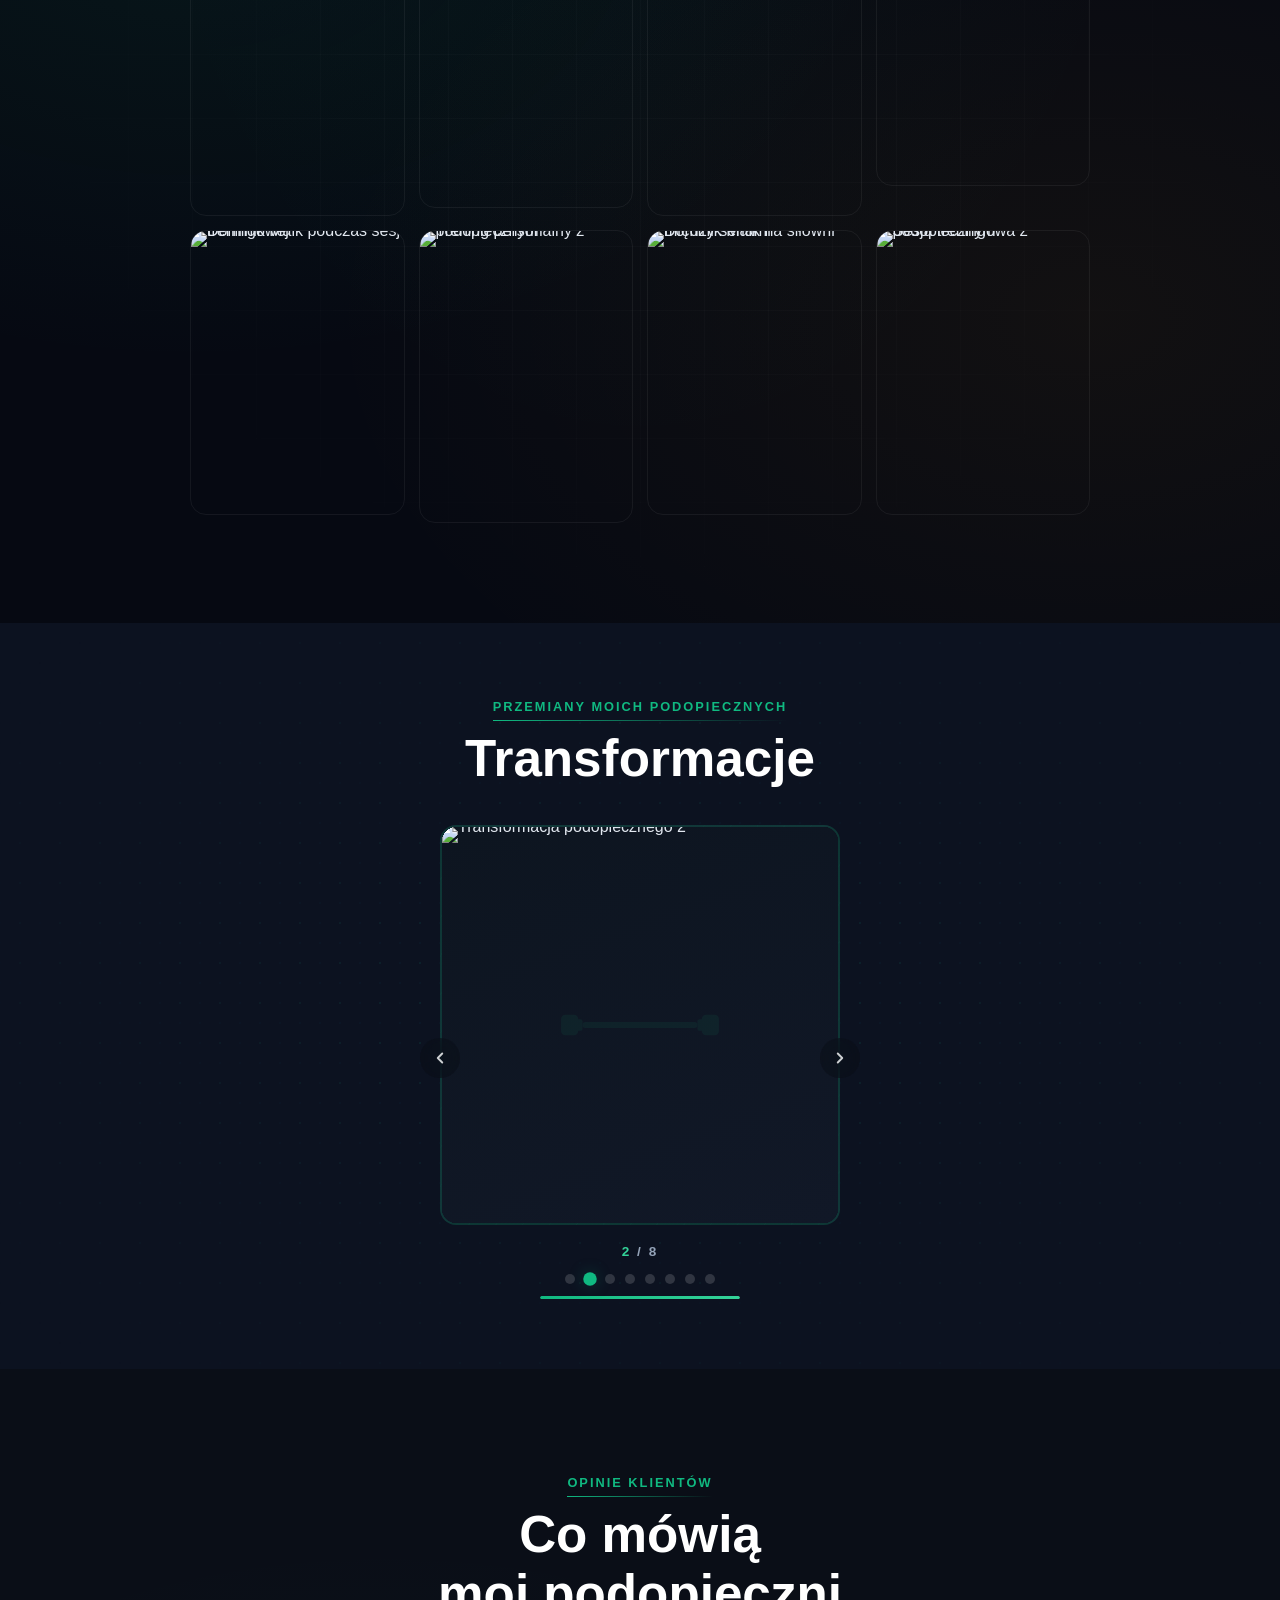
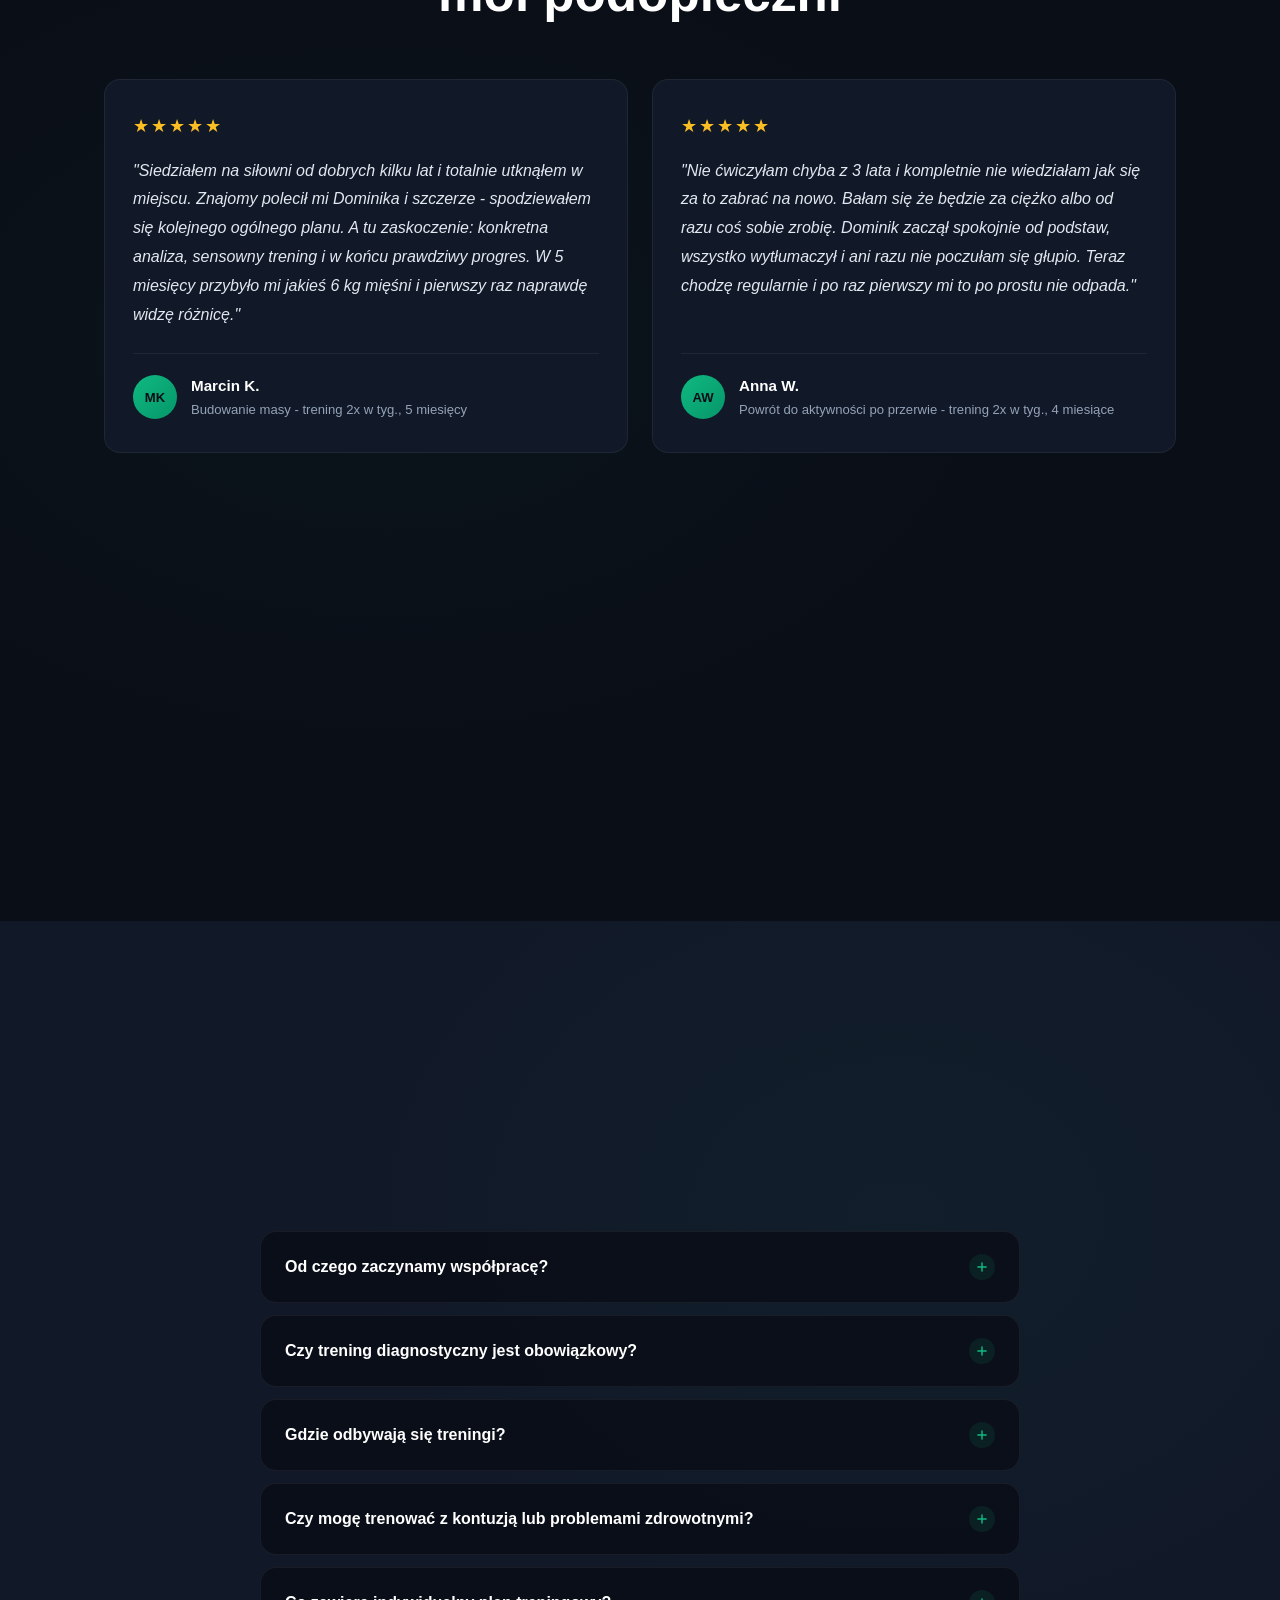
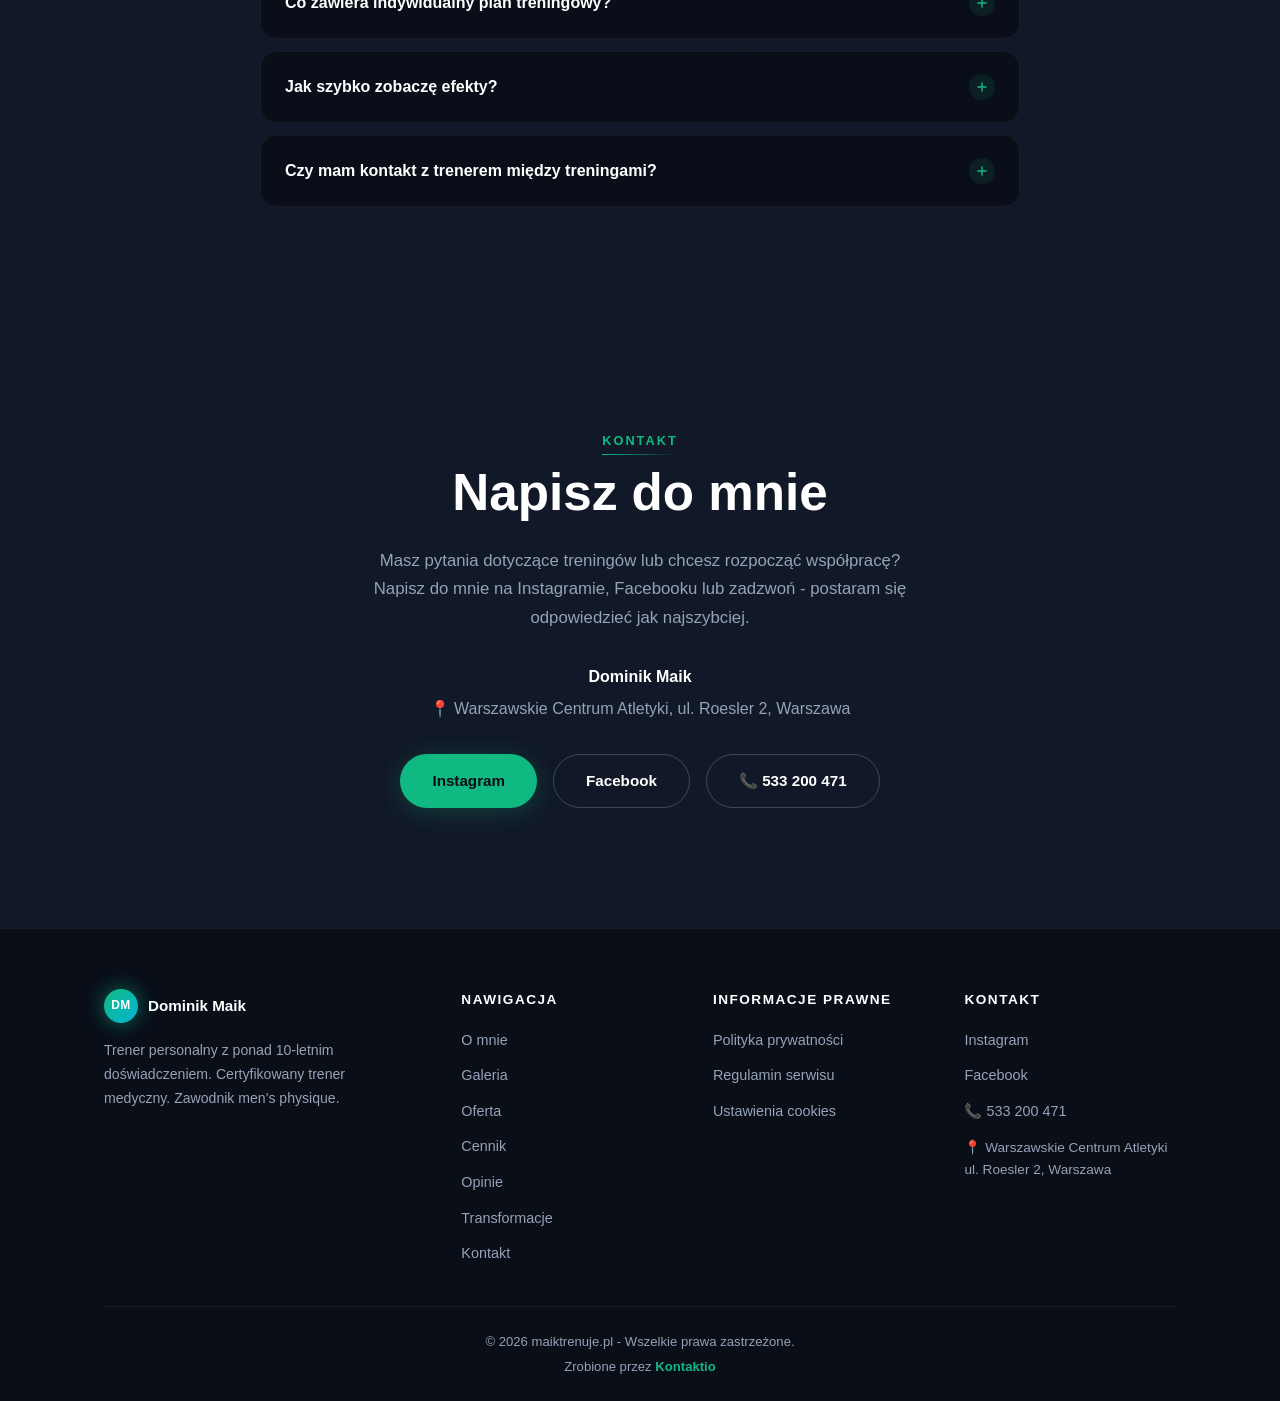
==== commit 321ffd75: "perf: defer Google Fonts, drop wasted preloads, lazy-load below-fold images Agent-Logs-Url: https://" ====
--- a/index.html
+++ b/index.html
@@ -24,8 +24,8 @@
   <link rel="preconnect" href="https://fonts.googleapis.com">
   <link rel="preconnect" href="https://fonts.gstatic.com" crossorigin>
   <link rel="preconnect" href="https://chatbot-backend-x2cy.onrender.com" crossorigin>
-  <link href="https://fonts.googleapis.com/css2?family=Outfit:wght@300;400;500;600;700;800;900&display=swap" rel="stylesheet">
-  <link rel="preload" as="image" href="photos/IMG_2205.webp" type="image/webp" fetchpriority="high">
+  <link rel="preload" as="style" href="https://fonts.googleapis.com/css2?family=Outfit:wght@400;500;600;700;800;900&display=swap" onload="this.onload=null;this.rel='stylesheet'">
+  <noscript><link href="https://fonts.googleapis.com/css2?family=Outfit:wght@400;500;600;700;800;900&display=swap" rel="stylesheet"></noscript>
 
   <meta property="og:type" content="website">
   <meta property="og:site_name" content="maiktrenuje.pl">
@@ -251,7 +251,7 @@
       <div class="about__grid">
         <div class="about__image-wrap anim-fade-in">
           <div class="about__image-card" id="aboutImageCard">
-            <img src="photos/BA4F23C8-E00D-408D-88C6-1C6302997533.jpeg" alt="Dominik Maik - trener personalny" class="about__image" loading="lazy" decoding="async" id="aboutPhoto">
+            <img src="photos/BA4F23C8-E00D-408D-88C6-1C6302997533.jpeg" alt="Dominik Maik - trener personalny" class="about__image" loading="lazy" decoding="async" id="aboutPhoto" width="768" height="1024">
           </div>
         </div>
         <div class="about__text anim-fade-in">
@@ -700,49 +700,49 @@
             <div class="tf-carousel__slide" data-tf-slide="0">
               <picture>
                 <source srcset="photos/IMG_2205.webp" type="image/webp">
-                <img src="photos/IMG_2205.png" alt="Transformacja podopiecznego 1" fetchpriority="high" decoding="async">
+                <img src="photos/IMG_2205.png" alt="Transformacja podopiecznego 1" decoding="async">
               </picture>
             </div>
             <div class="tf-carousel__slide" data-tf-slide="1">
               <picture>
                 <source srcset="photos/IMG_2206.webp" type="image/webp">
-                <img src="photos/IMG_2206.png" alt="Transformacja podopiecznego 2" decoding="async">
+                <img src="photos/IMG_2206.png" alt="Transformacja podopiecznego 2" loading="lazy" decoding="async">
               </picture>
             </div>
             <div class="tf-carousel__slide" data-tf-slide="2">
               <picture>
                 <source srcset="photos/IMG_2207.webp" type="image/webp">
-                <img src="photos/IMG_2207.png" alt="Transformacja podopiecznego 3" decoding="async">
+                <img src="photos/IMG_2207.png" alt="Transformacja podopiecznego 3" loading="lazy" decoding="async">
               </picture>
             </div>
             <div class="tf-carousel__slide" data-tf-slide="3">
               <picture>
                 <source srcset="photos/IMG_2208.webp" type="image/webp">
-                <img src="photos/IMG_2208.png" alt="Transformacja podopiecznego 4" decoding="async">
+                <img src="photos/IMG_2208.png" alt="Transformacja podopiecznego 4" loading="lazy" decoding="async">
               </picture>
             </div>
             <div class="tf-carousel__slide" data-tf-slide="4">
               <picture>
                 <source srcset="photos/IMG_2209.webp" type="image/webp">
-                <img src="photos/IMG_2209.png" alt="Transformacja podopiecznego 5" decoding="async">
+                <img src="photos/IMG_2209.png" alt="Transformacja podopiecznego 5" loading="lazy" decoding="async">
               </picture>
             </div>
             <div class="tf-carousel__slide" data-tf-slide="5">
               <picture>
                 <source srcset="photos/IMG_2211.webp" type="image/webp">
-                <img src="photos/IMG_2211.png" alt="Transformacja podopiecznego 6" decoding="async">
+                <img src="photos/IMG_2211.png" alt="Transformacja podopiecznego 6" loading="lazy" decoding="async">
               </picture>
             </div>
             <div class="tf-carousel__slide" data-tf-slide="6">
               <picture>
                 <source srcset="photos/IMG_2212.webp" type="image/webp">
-                <img src="photos/IMG_2212.png" alt="Transformacja podopiecznego 7" decoding="async">
+                <img src="photos/IMG_2212.png" alt="Transformacja podopiecznego 7" loading="lazy" decoding="async">
               </picture>
             </div>
             <div class="tf-carousel__slide" data-tf-slide="7">
               <picture>
                 <source srcset="photos/IMG_2213.webp" type="image/webp">
-                <img src="photos/IMG_2213.png" alt="Transformacja podopiecznego 8" decoding="async">
+                <img src="photos/IMG_2213.png" alt="Transformacja podopiecznego 8" loading="lazy" decoding="async">
               </picture>
             </div>
           </div>
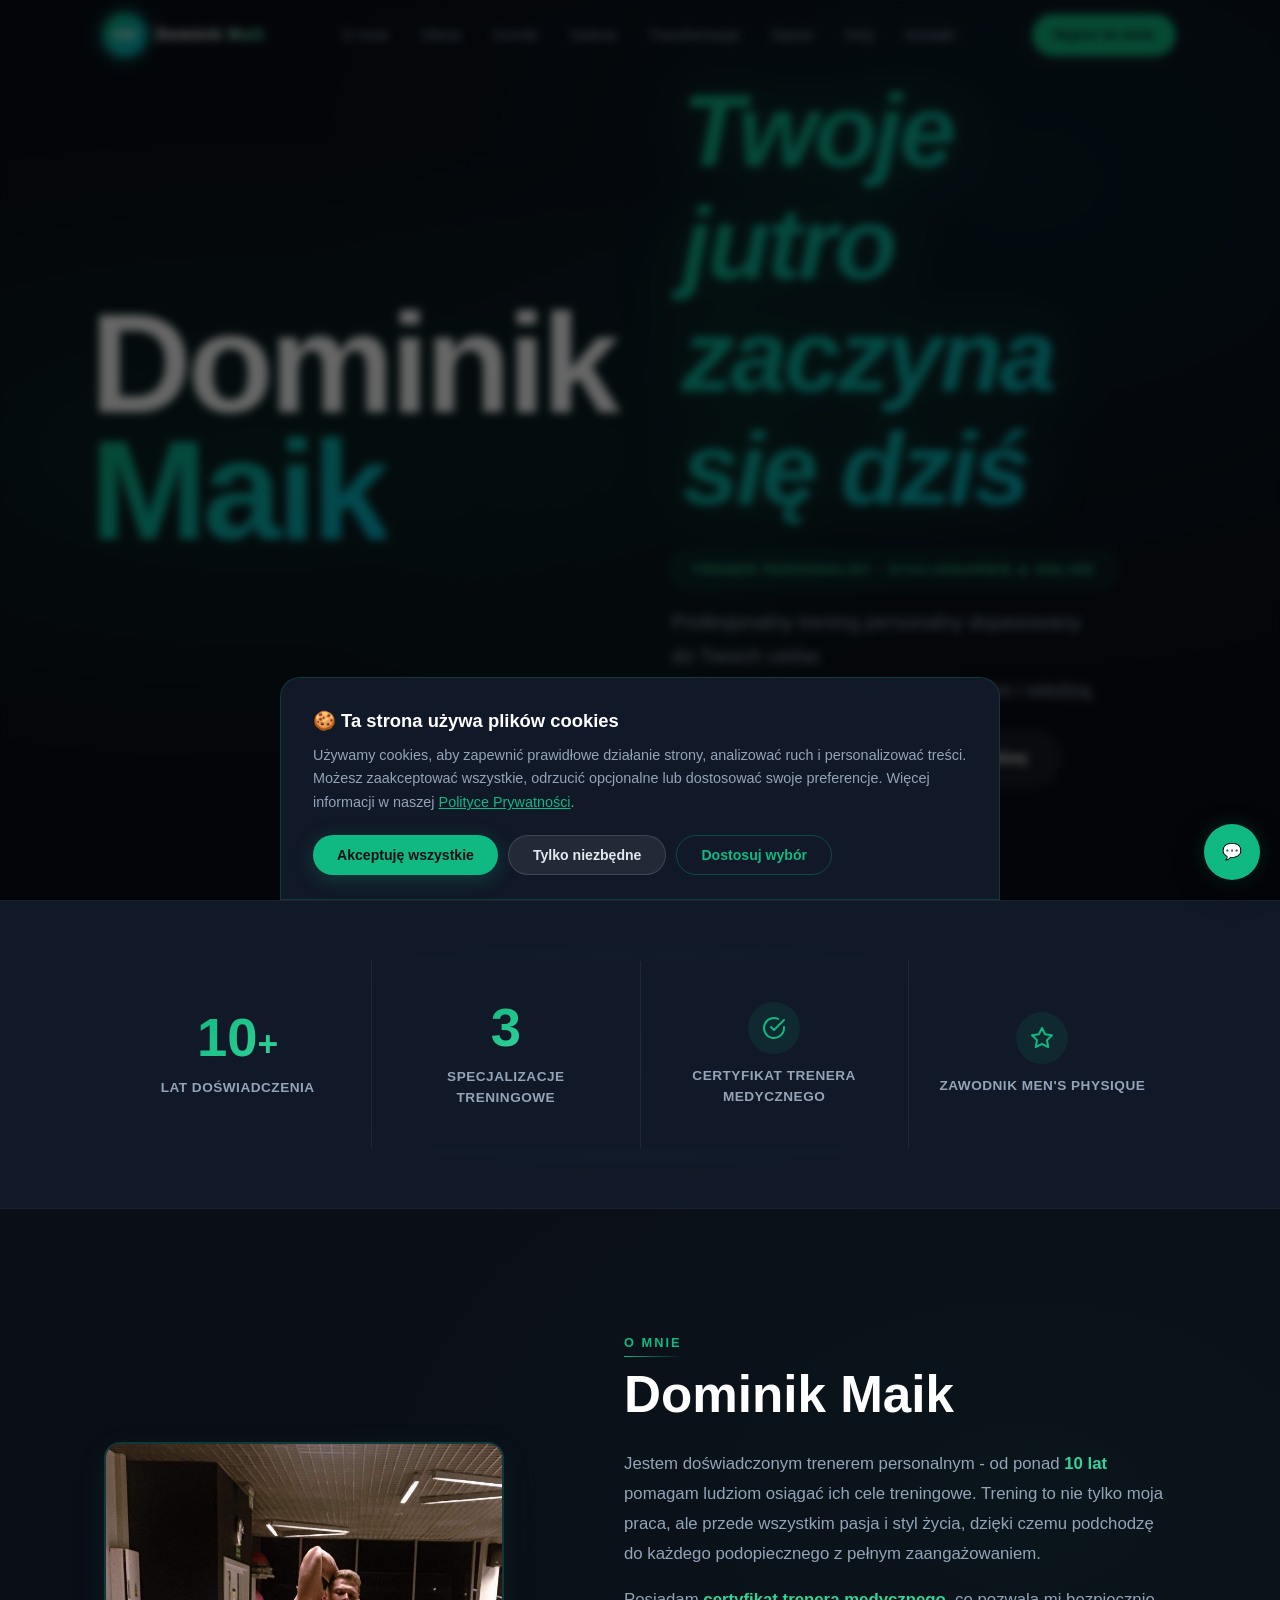
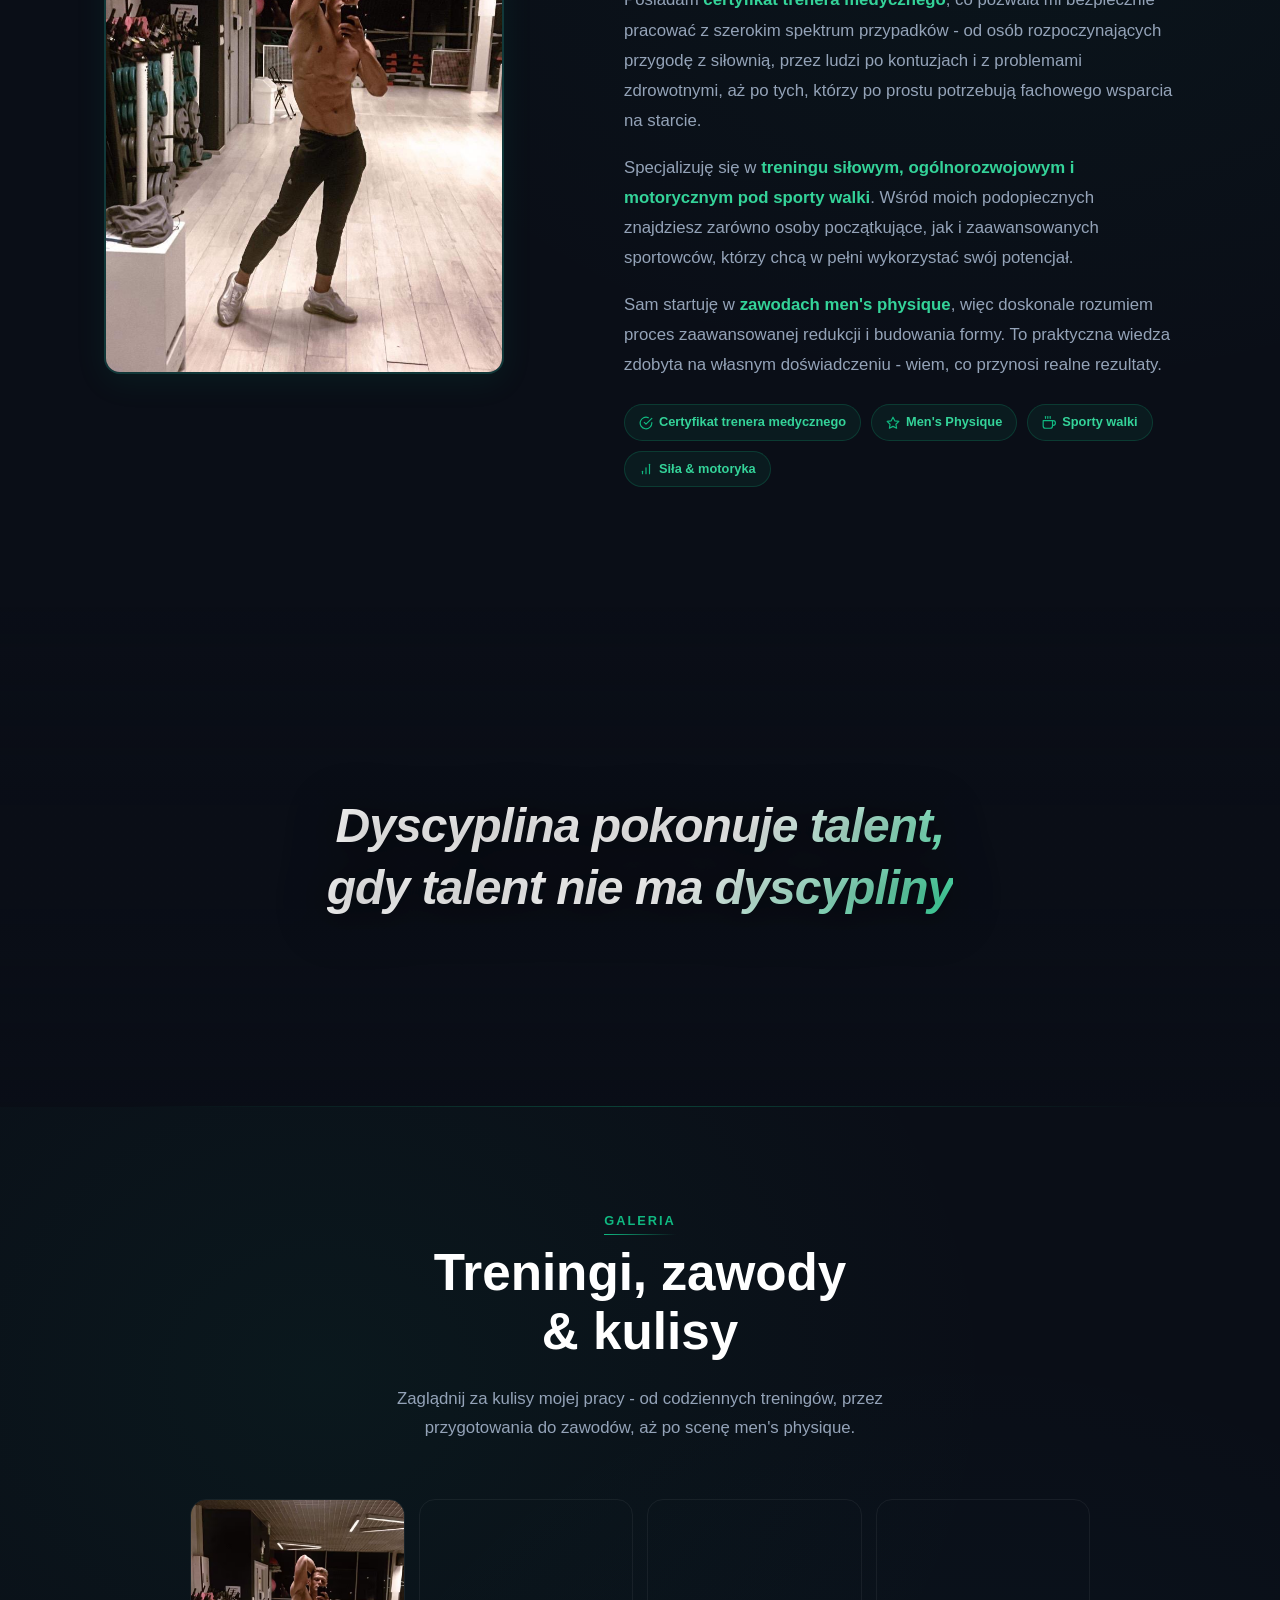
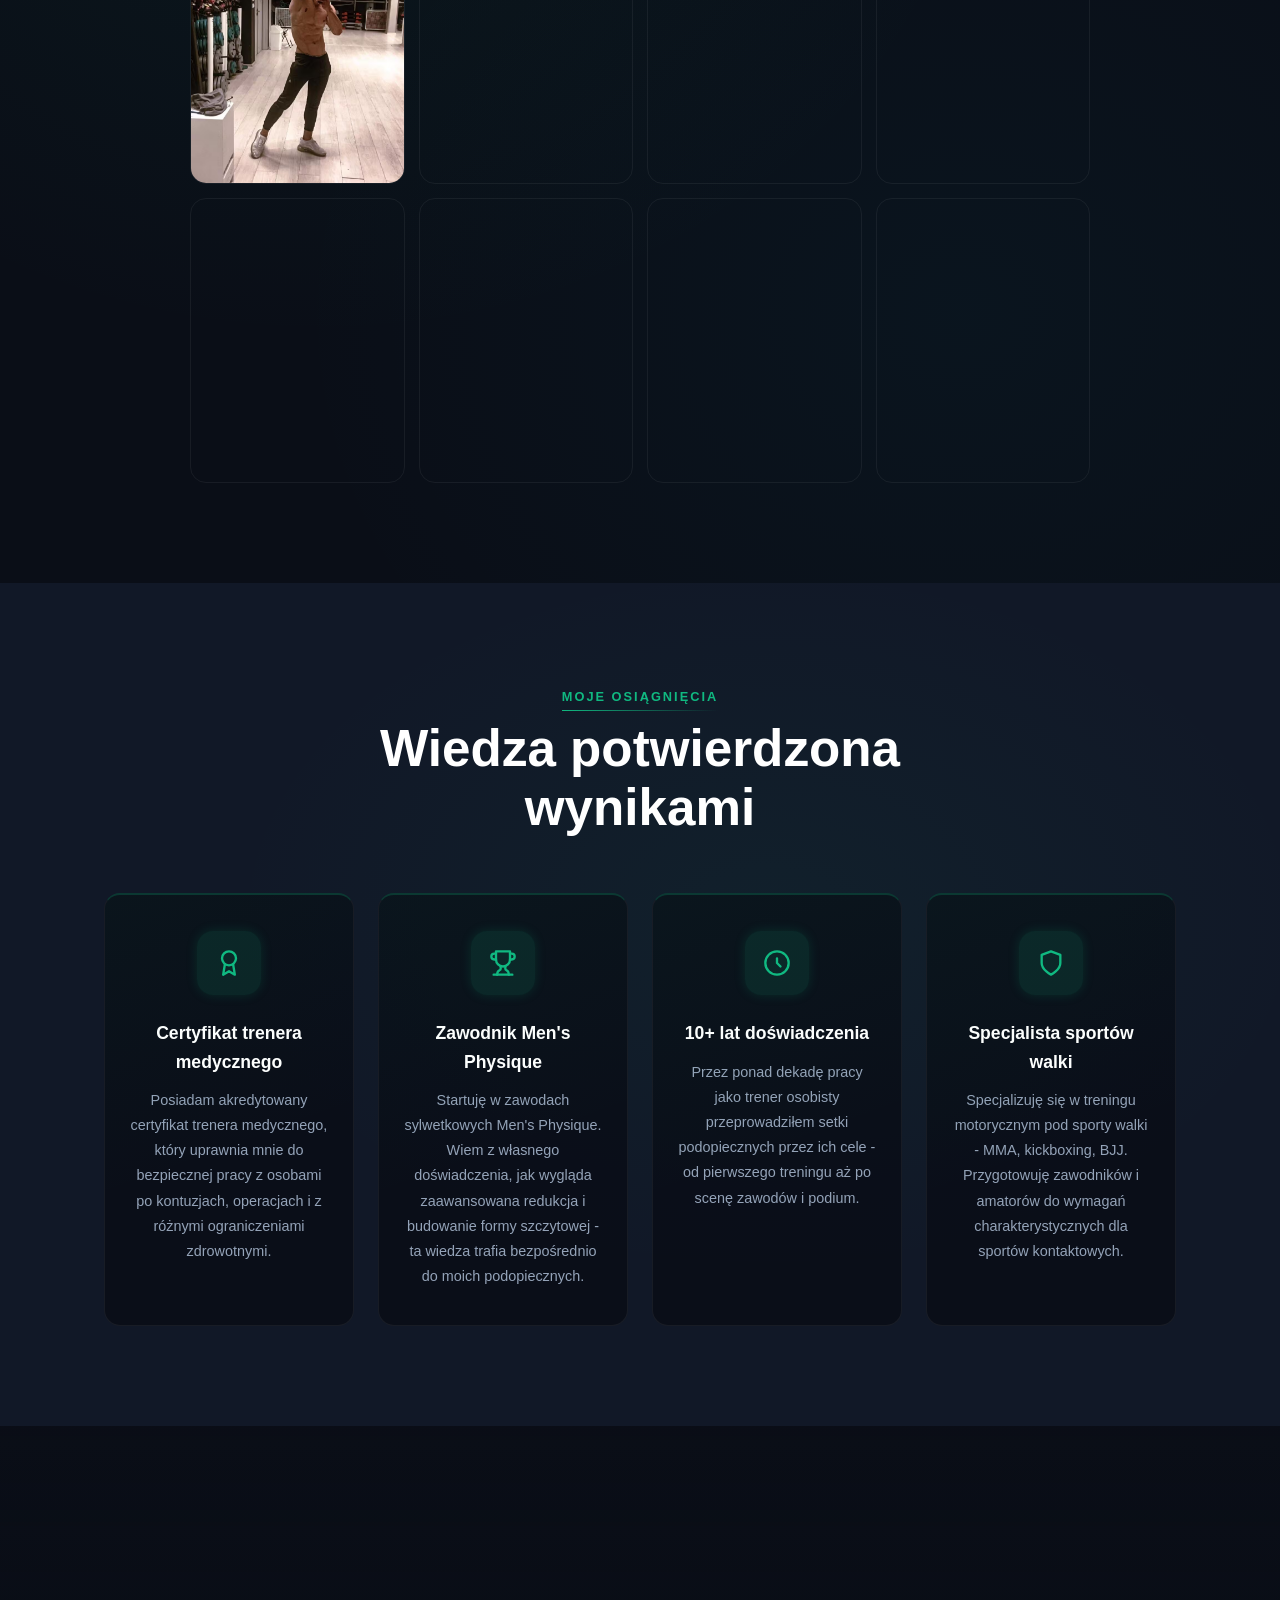
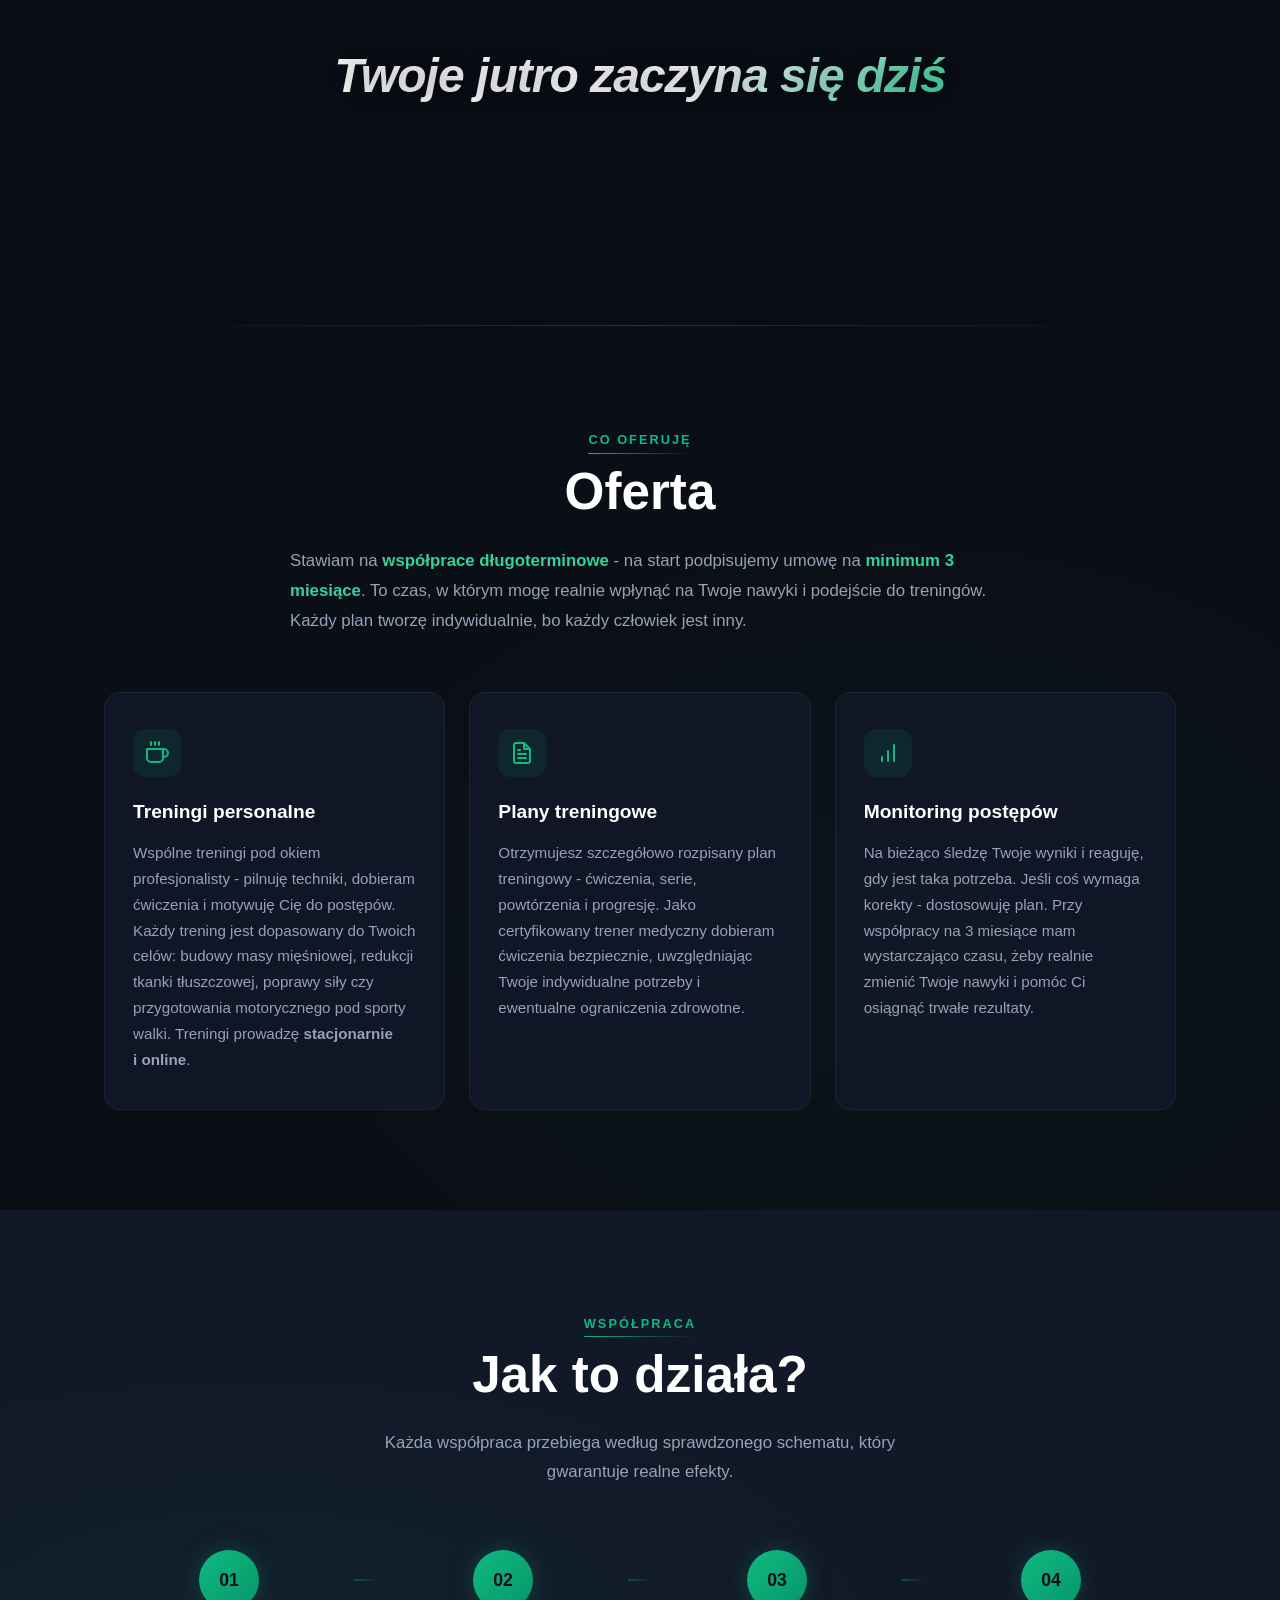
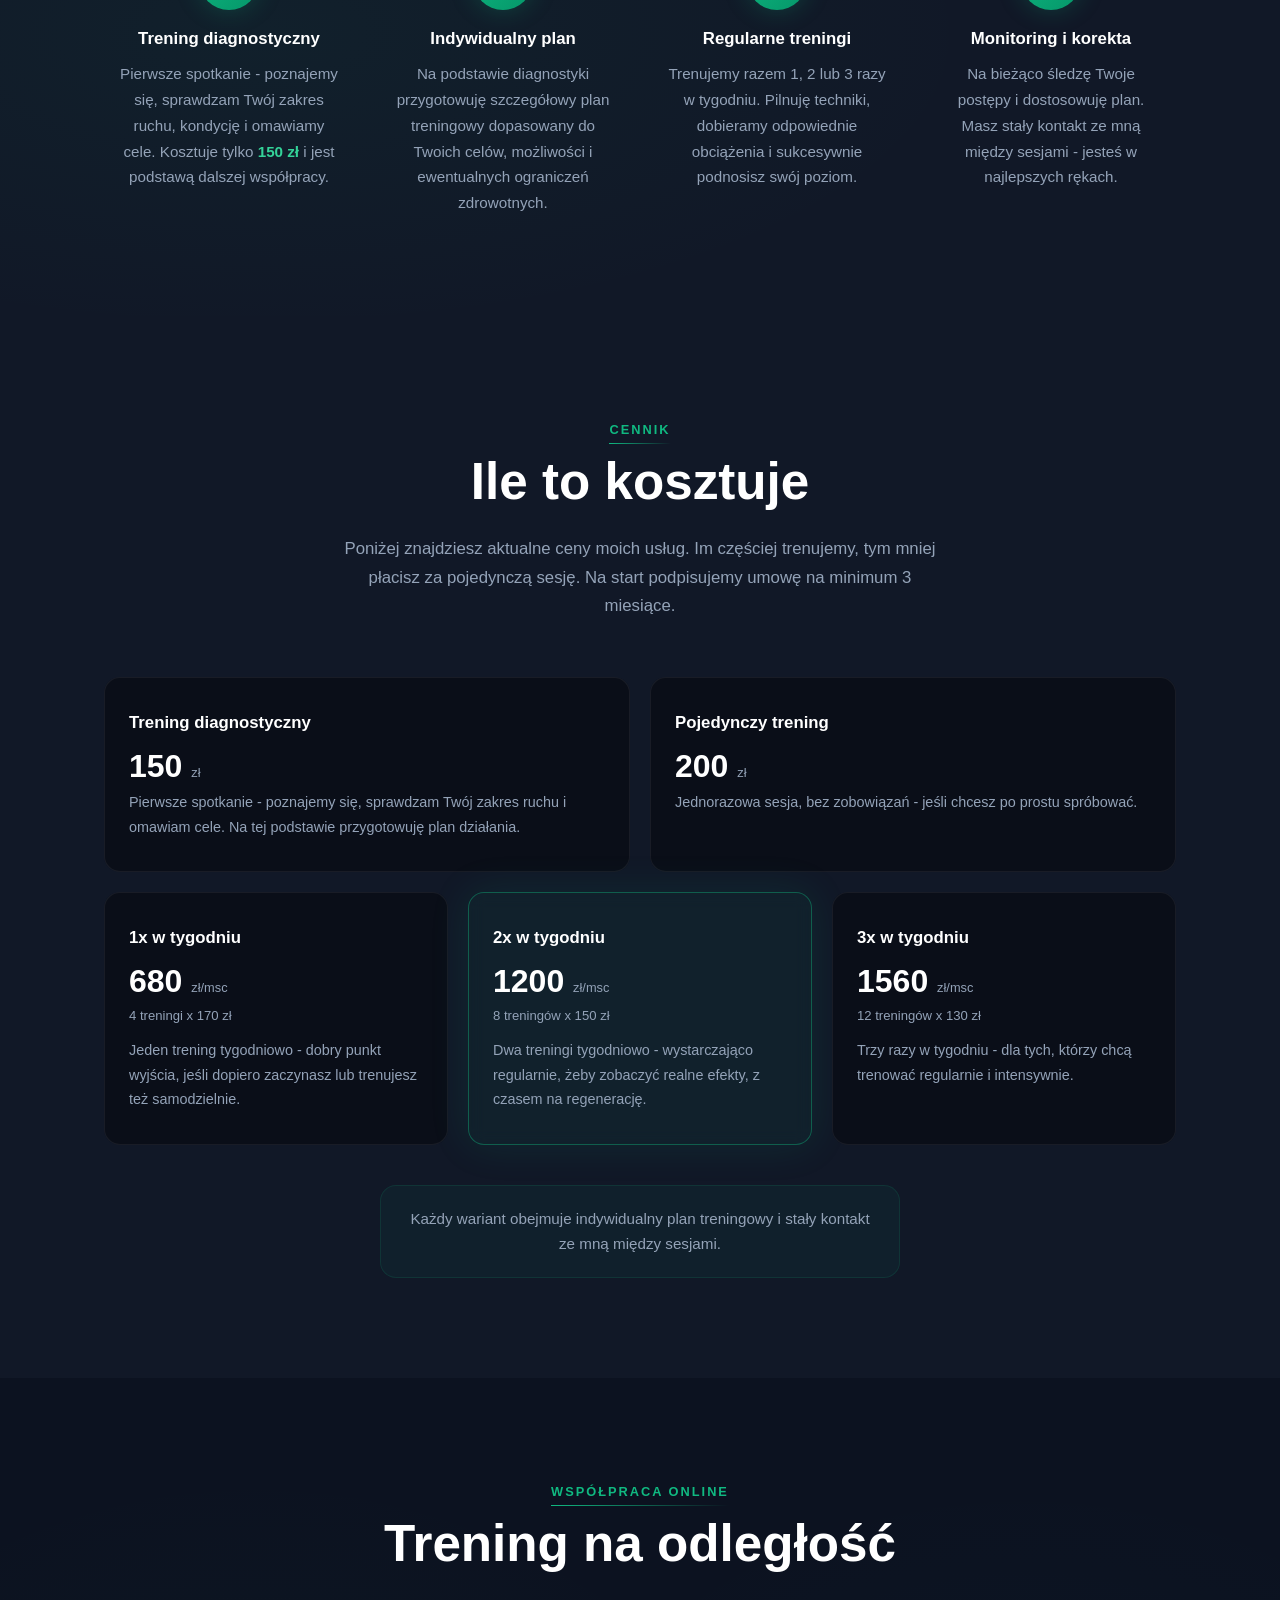
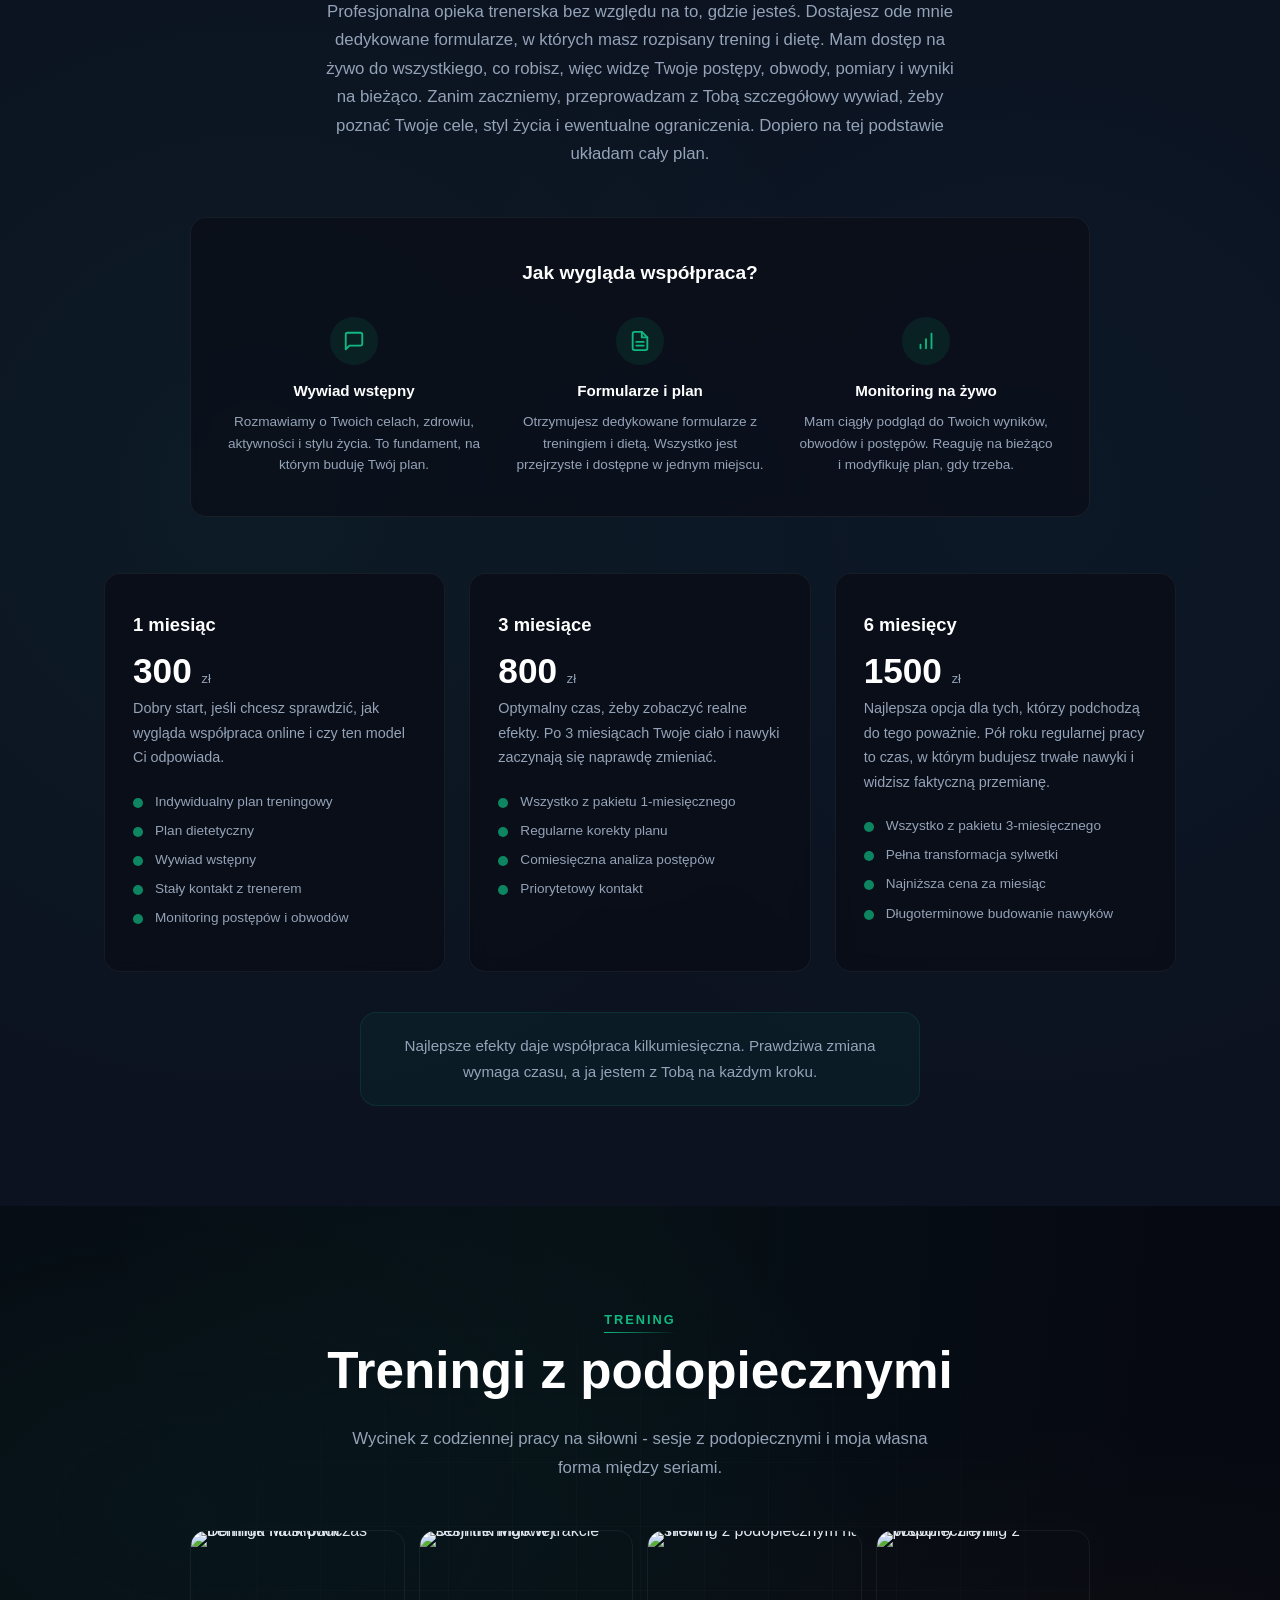
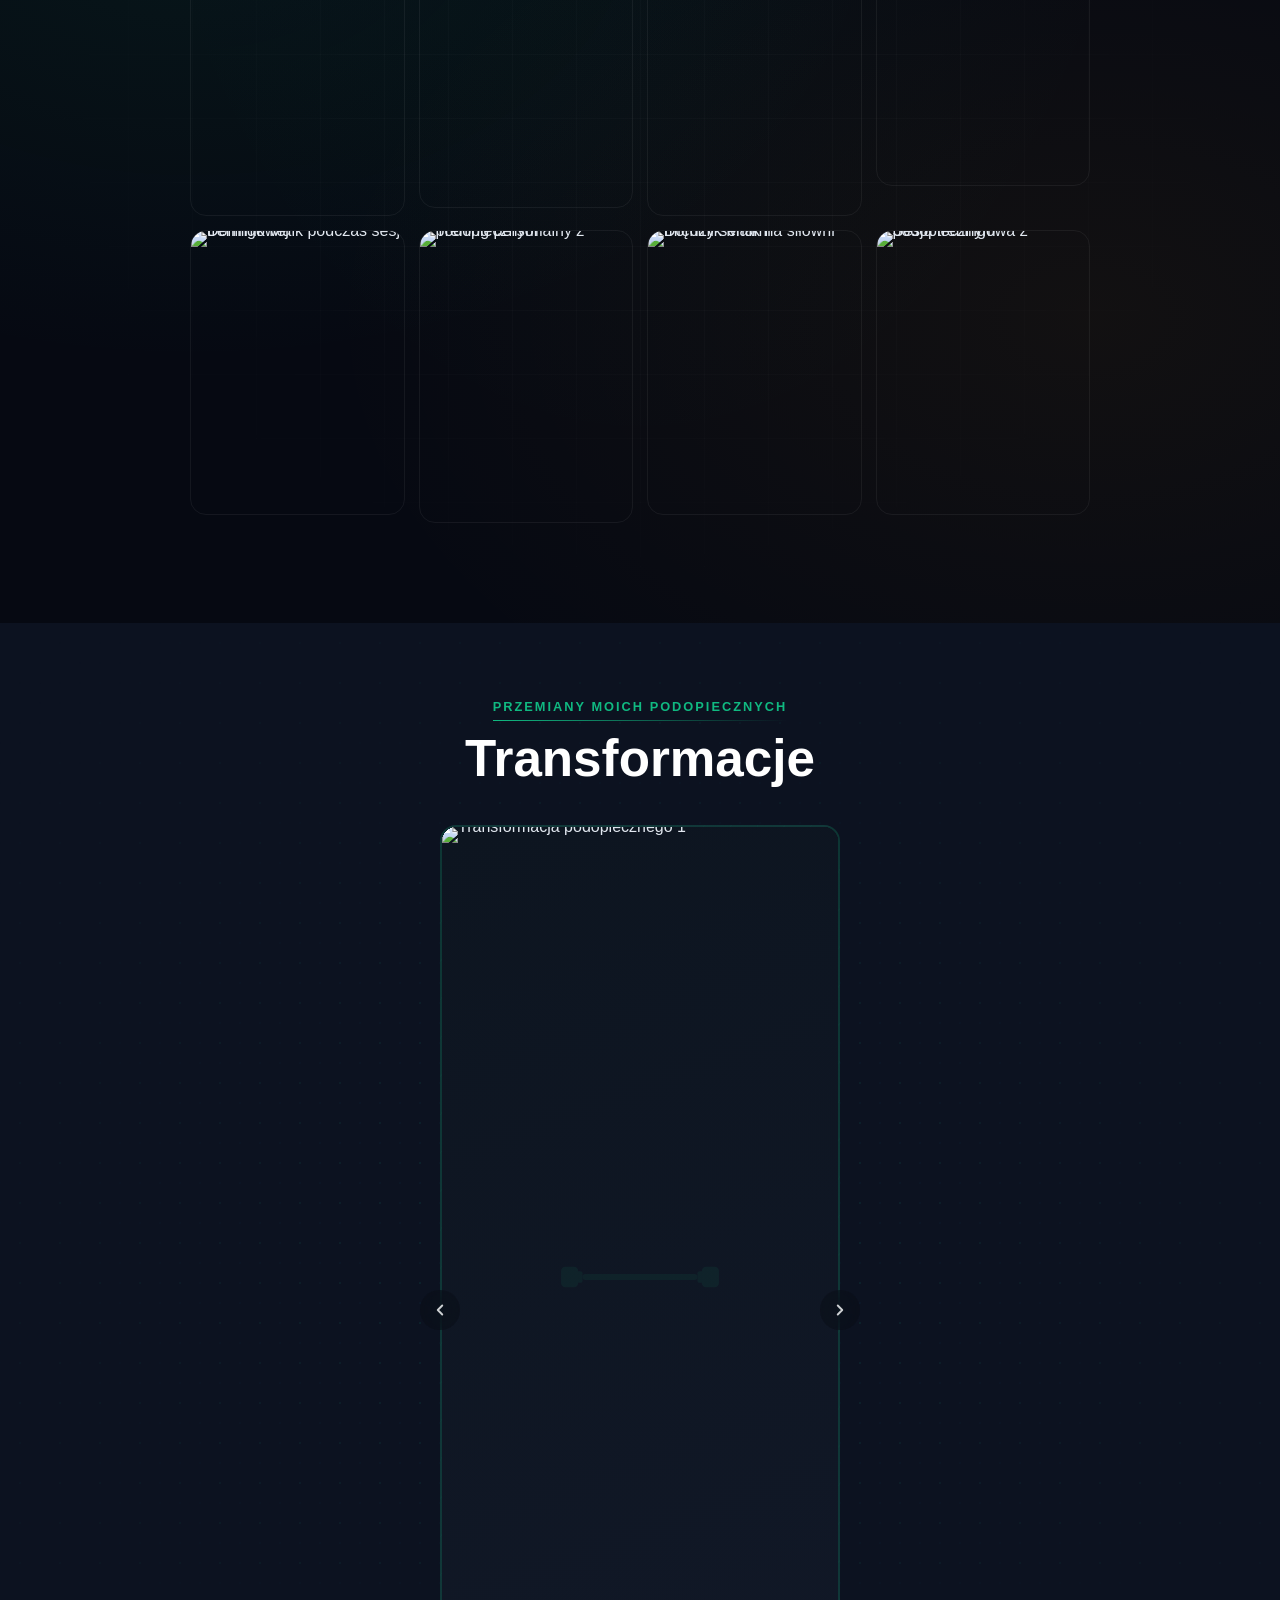
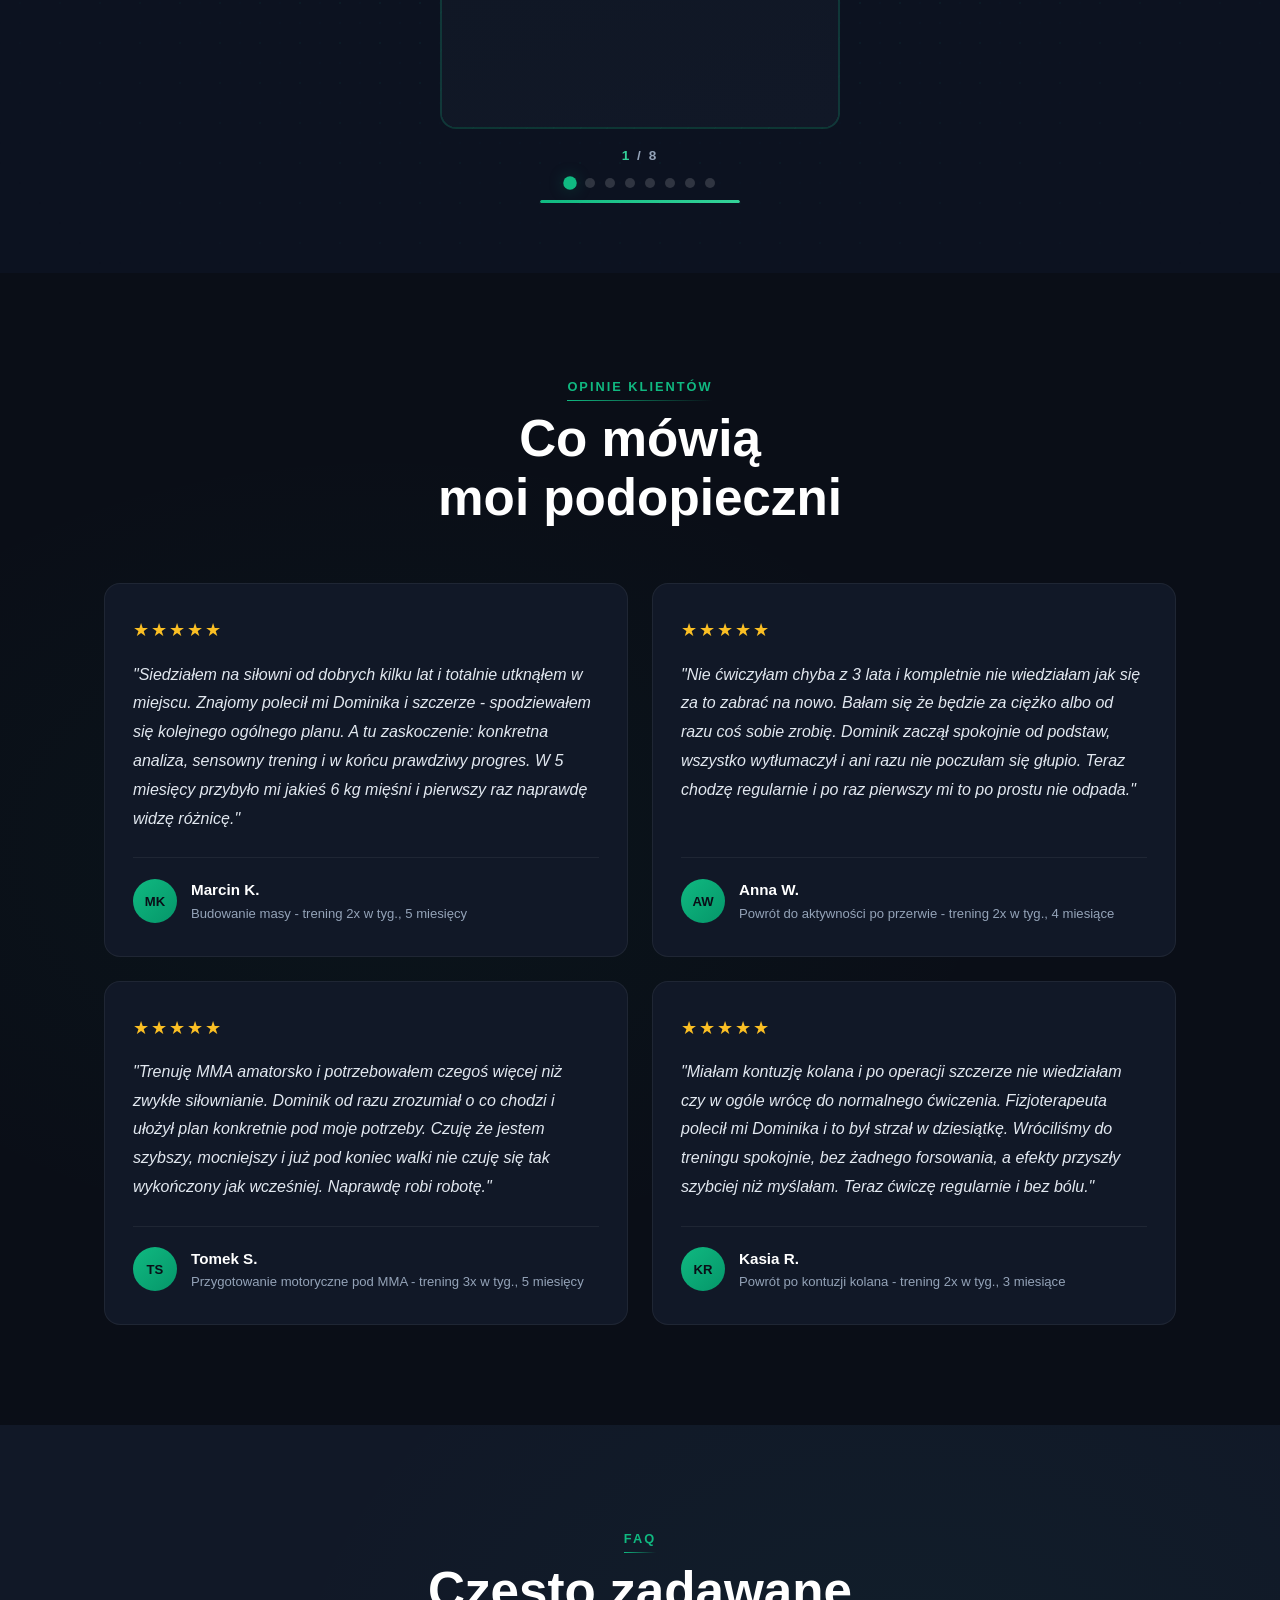
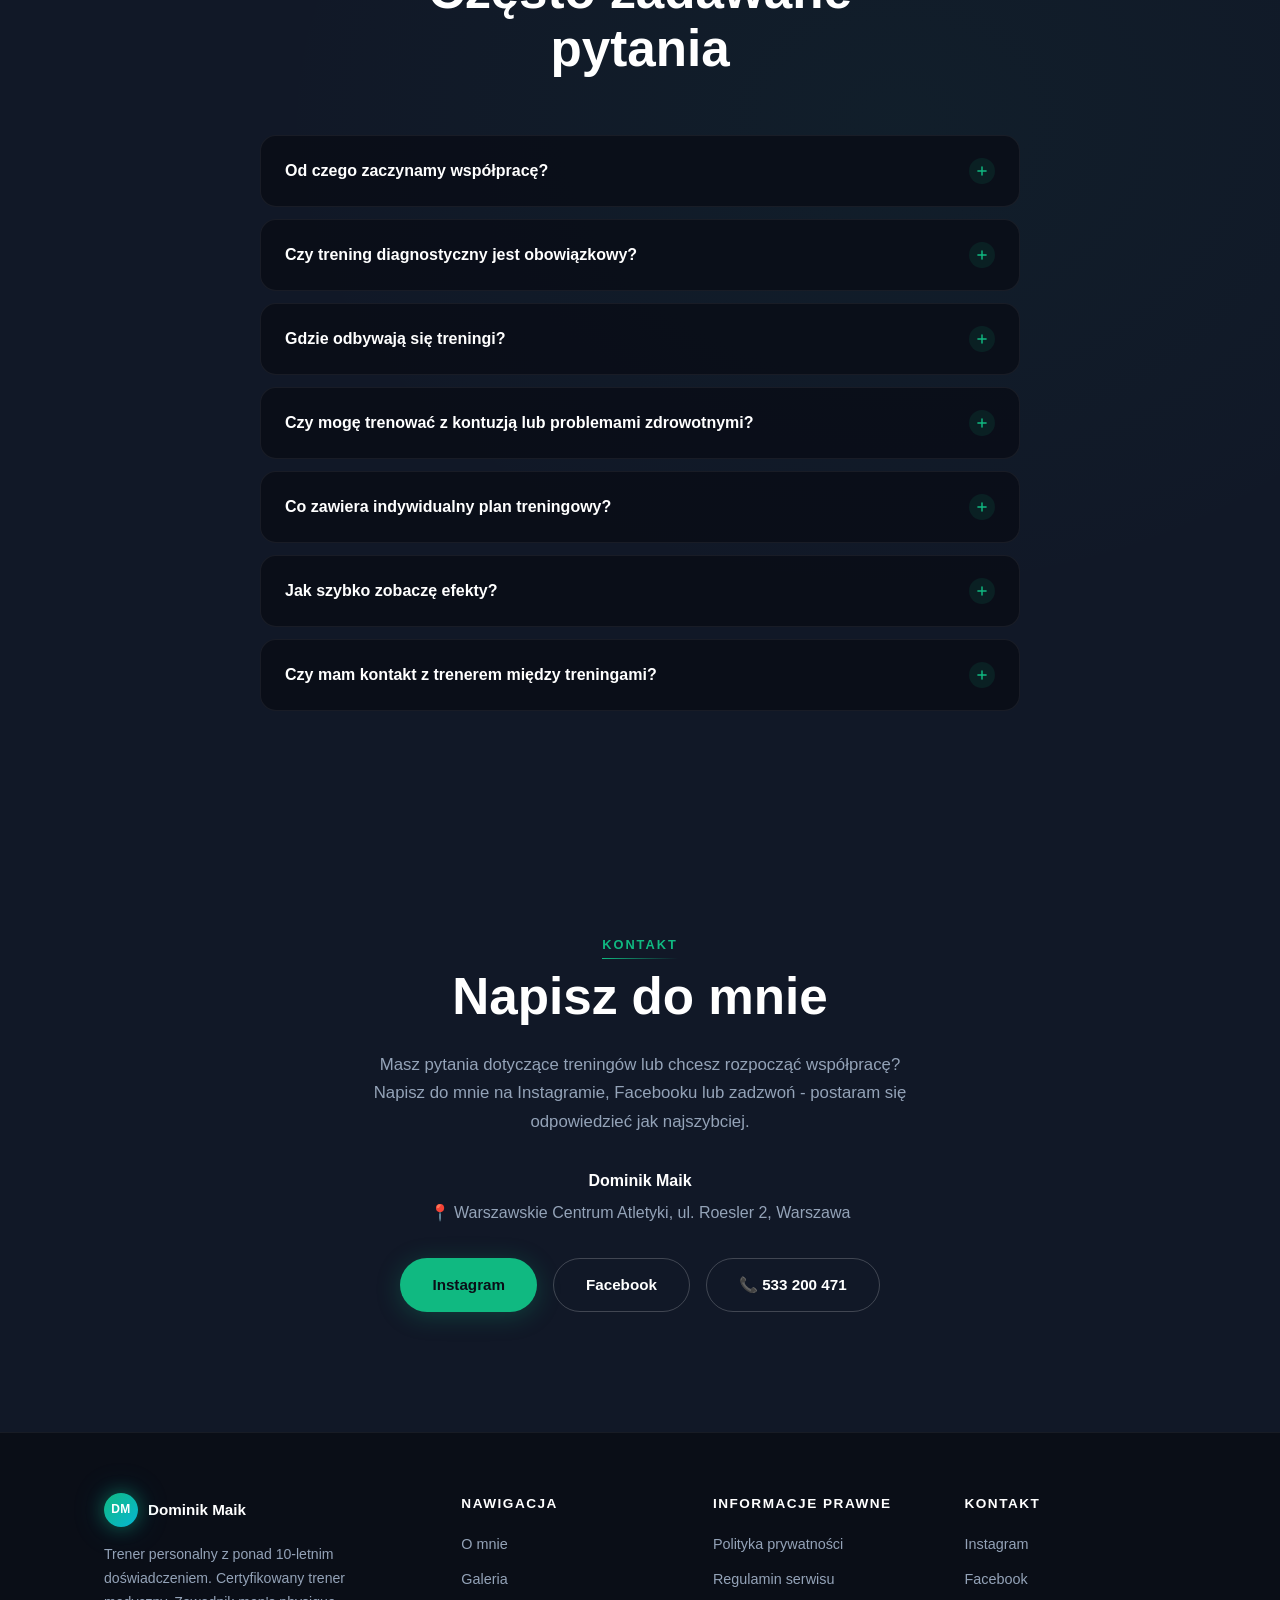
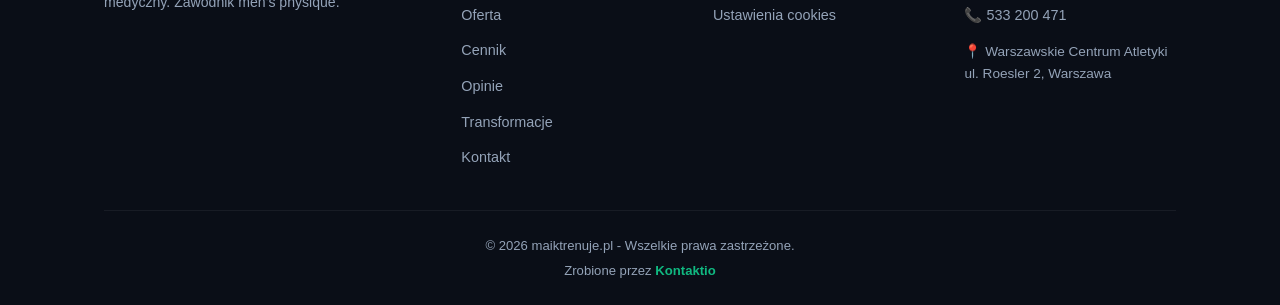
==== commit e2570184: "Optymalizacje wydajności mobile bez zmian wizualnych Agent-Logs-Url: https://github.com/kontaktio-de" ====
--- a/index.html
+++ b/index.html
@@ -274,7 +274,7 @@
 
 
   <div class="parallax-divider" data-parallax-bg>
-    <img src="https://images.unsplash.com/photo-1534438327276-14e5300c3a48?w=1920&q=80&fit=crop&crop=center" alt="" aria-hidden="true" class="parallax-divider__img" loading="lazy" decoding="async">
+    <img src="https://images.unsplash.com/photo-1534438327276-14e5300c3a48?w=1280&q=70&fit=crop&crop=center" srcset="https://images.unsplash.com/photo-1534438327276-14e5300c3a48?w=720&q=70&fit=crop&crop=center 720w, https://images.unsplash.com/photo-1534438327276-14e5300c3a48?w=1280&q=70&fit=crop&crop=center 1280w, https://images.unsplash.com/photo-1534438327276-14e5300c3a48?w=1920&q=75&fit=crop&crop=center 1920w" sizes="100vw" alt="" aria-hidden="true" class="parallax-divider__img" loading="lazy" decoding="async" width="1920" height="1080">
     <div class="parallax-divider__overlay"></div>
     <div class="parallax-divider__content anim-fade-in">
       <span class="parallax-divider__quote">Dyscyplina pokonuje talent,<br>gdy talent nie ma dyscypliny</span>
@@ -294,7 +294,7 @@
           <picture>
             <source srcset="photos/trainer-gym-selfie.avif" type="image/avif">
             <source srcset="photos/trainer-gym-selfie.webp" type="image/webp">
-            <img src="photos/trainer-gym-selfie.webp" alt="Dominik Maik - forma treningowa" loading="lazy" decoding="async">
+            <img src="photos/trainer-gym-selfie.webp" alt="Dominik Maik - forma treningowa" loading="lazy" decoding="async" width="768" height="1024">
           </picture>
           <div class="photo-gallery__item-overlay">
             <span class="photo-gallery__item-tag">Forma</span>
@@ -304,7 +304,7 @@
           <picture>
             <source srcset="photos/trainer-comp1.avif" type="image/avif">
             <source srcset="photos/trainer-comp1.webp" type="image/webp">
-            <img src="photos/trainer-comp1.webp" alt="Dominik Maik - zawody sylwetkowe" loading="lazy" decoding="async">
+            <img src="photos/trainer-comp1.webp" alt="Dominik Maik - zawody sylwetkowe" loading="lazy" decoding="async" width="810" height="1080">
           </picture>
           <div class="photo-gallery__item-overlay">
             <span class="photo-gallery__item-tag">Zawody</span>
@@ -314,7 +314,7 @@
           <picture>
             <source srcset="photos/trainer-posed.avif" type="image/avif">
             <source srcset="photos/trainer-posed.webp" type="image/webp">
-            <img src="photos/trainer-posed.webp" alt="Dominik Maik - pozowane zdjęcie sylwetkowe" loading="lazy" decoding="async">
+            <img src="photos/trainer-posed.webp" alt="Dominik Maik - pozowane zdjęcie sylwetkowe" loading="lazy" decoding="async" width="1200" height="1600">
           </picture>
           <div class="photo-gallery__item-overlay">
             <span class="photo-gallery__item-tag">Men's Physique</span>
@@ -324,7 +324,7 @@
           <picture>
             <source srcset="photos/trainer-comp2.avif" type="image/avif">
             <source srcset="photos/trainer-comp2.webp" type="image/webp">
-            <img src="photos/trainer-comp2.webp" alt="Dominik Maik - scena zawodów" loading="lazy" decoding="async">
+            <img src="photos/trainer-comp2.webp" alt="Dominik Maik - scena zawodów" loading="lazy" decoding="async" width="810" height="1080">
           </picture>
           <div class="photo-gallery__item-overlay">
             <span class="photo-gallery__item-tag">Zawody</span>
@@ -334,7 +334,7 @@
           <picture>
             <source srcset="photos/trainer-gym-portrait.avif" type="image/avif">
             <source srcset="photos/trainer-gym-portrait.webp" type="image/webp">
-            <img src="photos/trainer-gym-portrait.webp" alt="Dominik Maik - trening na siłowni" loading="lazy" decoding="async">
+            <img src="photos/trainer-gym-portrait.webp" alt="Dominik Maik - trening na siłowni" loading="lazy" decoding="async" width="1200" height="1600">
           </picture>
           <div class="photo-gallery__item-overlay">
             <span class="photo-gallery__item-tag">Trening</span>
@@ -344,7 +344,7 @@
           <picture>
             <source srcset="photos/trainer-comp3.avif" type="image/avif">
             <source srcset="photos/trainer-comp3.webp" type="image/webp">
-            <img src="photos/trainer-comp3.webp" alt="Dominik Maik - zawody men's physique" loading="lazy" decoding="async">
+            <img src="photos/trainer-comp3.webp" alt="Dominik Maik - zawody men's physique" loading="lazy" decoding="async" width="810" height="1080">
           </picture>
           <div class="photo-gallery__item-overlay">
             <span class="photo-gallery__item-tag">Men's Physique</span>
@@ -354,7 +354,7 @@
           <picture>
             <source srcset="photos/trainer-training.avif" type="image/avif">
             <source srcset="photos/trainer-training.webp" type="image/webp">
-            <img src="photos/trainer-training.webp" alt="Dominik Maik - sesja treningowa" loading="lazy" decoding="async">
+            <img src="photos/trainer-training.webp" alt="Dominik Maik - sesja treningowa" loading="lazy" decoding="async" width="810" height="1080">
           </picture>
           <div class="photo-gallery__item-overlay">
             <span class="photo-gallery__item-tag">Trening</span>
@@ -364,7 +364,7 @@
           <picture>
             <source srcset="photos/trainer-comp4.avif" type="image/avif">
             <source srcset="photos/trainer-comp4.webp" type="image/webp">
-            <img src="photos/trainer-comp4.webp" alt="Dominik Maik - zawody sylwetkowe na scenie" loading="lazy" decoding="async">
+            <img src="photos/trainer-comp4.webp" alt="Dominik Maik - zawody sylwetkowe na scenie" loading="lazy" decoding="async" width="810" height="1080">
           </picture>
           <div class="photo-gallery__item-overlay">
             <span class="photo-gallery__item-tag">Zawody</span>
@@ -416,7 +416,7 @@
 
 
   <div class="parallax-divider parallax-divider--alt" data-parallax-bg>
-    <img src="https://images.unsplash.com/photo-1517836357463-d25dfeac3438?w=1920&q=80&fit=crop&crop=center" alt="" aria-hidden="true" class="parallax-divider__img" loading="lazy" decoding="async">
+    <img src="https://images.unsplash.com/photo-1517836357463-d25dfeac3438?w=1280&q=70&fit=crop&crop=center" srcset="https://images.unsplash.com/photo-1517836357463-d25dfeac3438?w=720&q=70&fit=crop&crop=center 720w, https://images.unsplash.com/photo-1517836357463-d25dfeac3438?w=1280&q=70&fit=crop&crop=center 1280w, https://images.unsplash.com/photo-1517836357463-d25dfeac3438?w=1920&q=75&fit=crop&crop=center 1920w" sizes="100vw" alt="" aria-hidden="true" class="parallax-divider__img" loading="lazy" decoding="async" width="1920" height="1080">
     <div class="parallax-divider__overlay"></div>
     <div class="parallax-divider__content anim-fade-in">
       <span class="parallax-divider__quote">Twoje jutro zaczyna się dziś</span>
@@ -700,49 +700,49 @@
             <div class="tf-carousel__slide" data-tf-slide="0">
               <picture>
                 <source srcset="photos/IMG_2205.webp" type="image/webp">
-                <img src="photos/IMG_2205.png" alt="Transformacja podopiecznego 1" decoding="async">
+                <img src="photos/IMG_2205.png" alt="Transformacja podopiecznego 1" loading="lazy" decoding="async" fetchpriority="low" width="900" height="900">
               </picture>
             </div>
             <div class="tf-carousel__slide" data-tf-slide="1">
               <picture>
                 <source srcset="photos/IMG_2206.webp" type="image/webp">
-                <img src="photos/IMG_2206.png" alt="Transformacja podopiecznego 2" loading="lazy" decoding="async">
+                <img src="photos/IMG_2206.png" alt="Transformacja podopiecznego 2" loading="lazy" decoding="async" width="900" height="900">
               </picture>
             </div>
             <div class="tf-carousel__slide" data-tf-slide="2">
               <picture>
                 <source srcset="photos/IMG_2207.webp" type="image/webp">
-                <img src="photos/IMG_2207.png" alt="Transformacja podopiecznego 3" loading="lazy" decoding="async">
+                <img src="photos/IMG_2207.png" alt="Transformacja podopiecznego 3" loading="lazy" decoding="async" width="900" height="900">
               </picture>
             </div>
             <div class="tf-carousel__slide" data-tf-slide="3">
               <picture>
                 <source srcset="photos/IMG_2208.webp" type="image/webp">
-                <img src="photos/IMG_2208.png" alt="Transformacja podopiecznego 4" loading="lazy" decoding="async">
+                <img src="photos/IMG_2208.png" alt="Transformacja podopiecznego 4" loading="lazy" decoding="async" width="900" height="900">
               </picture>
             </div>
             <div class="tf-carousel__slide" data-tf-slide="4">
               <picture>
                 <source srcset="photos/IMG_2209.webp" type="image/webp">
-                <img src="photos/IMG_2209.png" alt="Transformacja podopiecznego 5" loading="lazy" decoding="async">
+                <img src="photos/IMG_2209.png" alt="Transformacja podopiecznego 5" loading="lazy" decoding="async" width="900" height="900">
               </picture>
             </div>
             <div class="tf-carousel__slide" data-tf-slide="5">
               <picture>
                 <source srcset="photos/IMG_2211.webp" type="image/webp">
-                <img src="photos/IMG_2211.png" alt="Transformacja podopiecznego 6" loading="lazy" decoding="async">
+                <img src="photos/IMG_2211.png" alt="Transformacja podopiecznego 6" loading="lazy" decoding="async" width="900" height="900">
               </picture>
             </div>
             <div class="tf-carousel__slide" data-tf-slide="6">
               <picture>
                 <source srcset="photos/IMG_2212.webp" type="image/webp">
-                <img src="photos/IMG_2212.png" alt="Transformacja podopiecznego 7" loading="lazy" decoding="async">
+                <img src="photos/IMG_2212.png" alt="Transformacja podopiecznego 7" loading="lazy" decoding="async" width="900" height="900">
               </picture>
             </div>
             <div class="tf-carousel__slide" data-tf-slide="7">
               <picture>
                 <source srcset="photos/IMG_2213.webp" type="image/webp">
-                <img src="photos/IMG_2213.png" alt="Transformacja podopiecznego 8" loading="lazy" decoding="async">
+                <img src="photos/IMG_2213.png" alt="Transformacja podopiecznego 8" loading="lazy" decoding="async" width="900" height="900">
               </picture>
             </div>
           </div>
@@ -1049,12 +1049,17 @@
     }
 
     var loader = document.getElementById('pageLoader');
-    window.addEventListener('load', function() {
-      setTimeout(function() {
-        if (loader) loader.classList.add('loaded');
-        document.body.classList.add('page-loaded');
-      }, 600);
-    });
+    function hideLoader() {
+      if (loader && !loader.classList.contains('loaded')) loader.classList.add('loaded');
+      if (!document.body.classList.contains('page-loaded')) document.body.classList.add('page-loaded');
+    }
+    if (document.readyState === 'loading') {
+      document.addEventListener('DOMContentLoaded', function() {
+        requestAnimationFrame(hideLoader);
+      });
+    } else {
+      requestAnimationFrame(hideLoader);
+    }
 
     var aboutPhoto = document.getElementById('aboutPhoto');
     if (aboutPhoto) {
--- a/styles.css
+++ b/styles.css
@@ -232,7 +232,7 @@
 .hero::before{
   content:'';position:absolute;inset:0;
   background:
-    url('https://images.unsplash.com/photo-1517836357463-d25dfeac3438?w=1920&q=60&auto=format') center/cover no-repeat;
+    url('https://images.unsplash.com/photo-1517836357463-d25dfeac3438?w=800&q=50&auto=format') center/cover no-repeat;
   opacity:.06;
   pointer-events:none;
 }
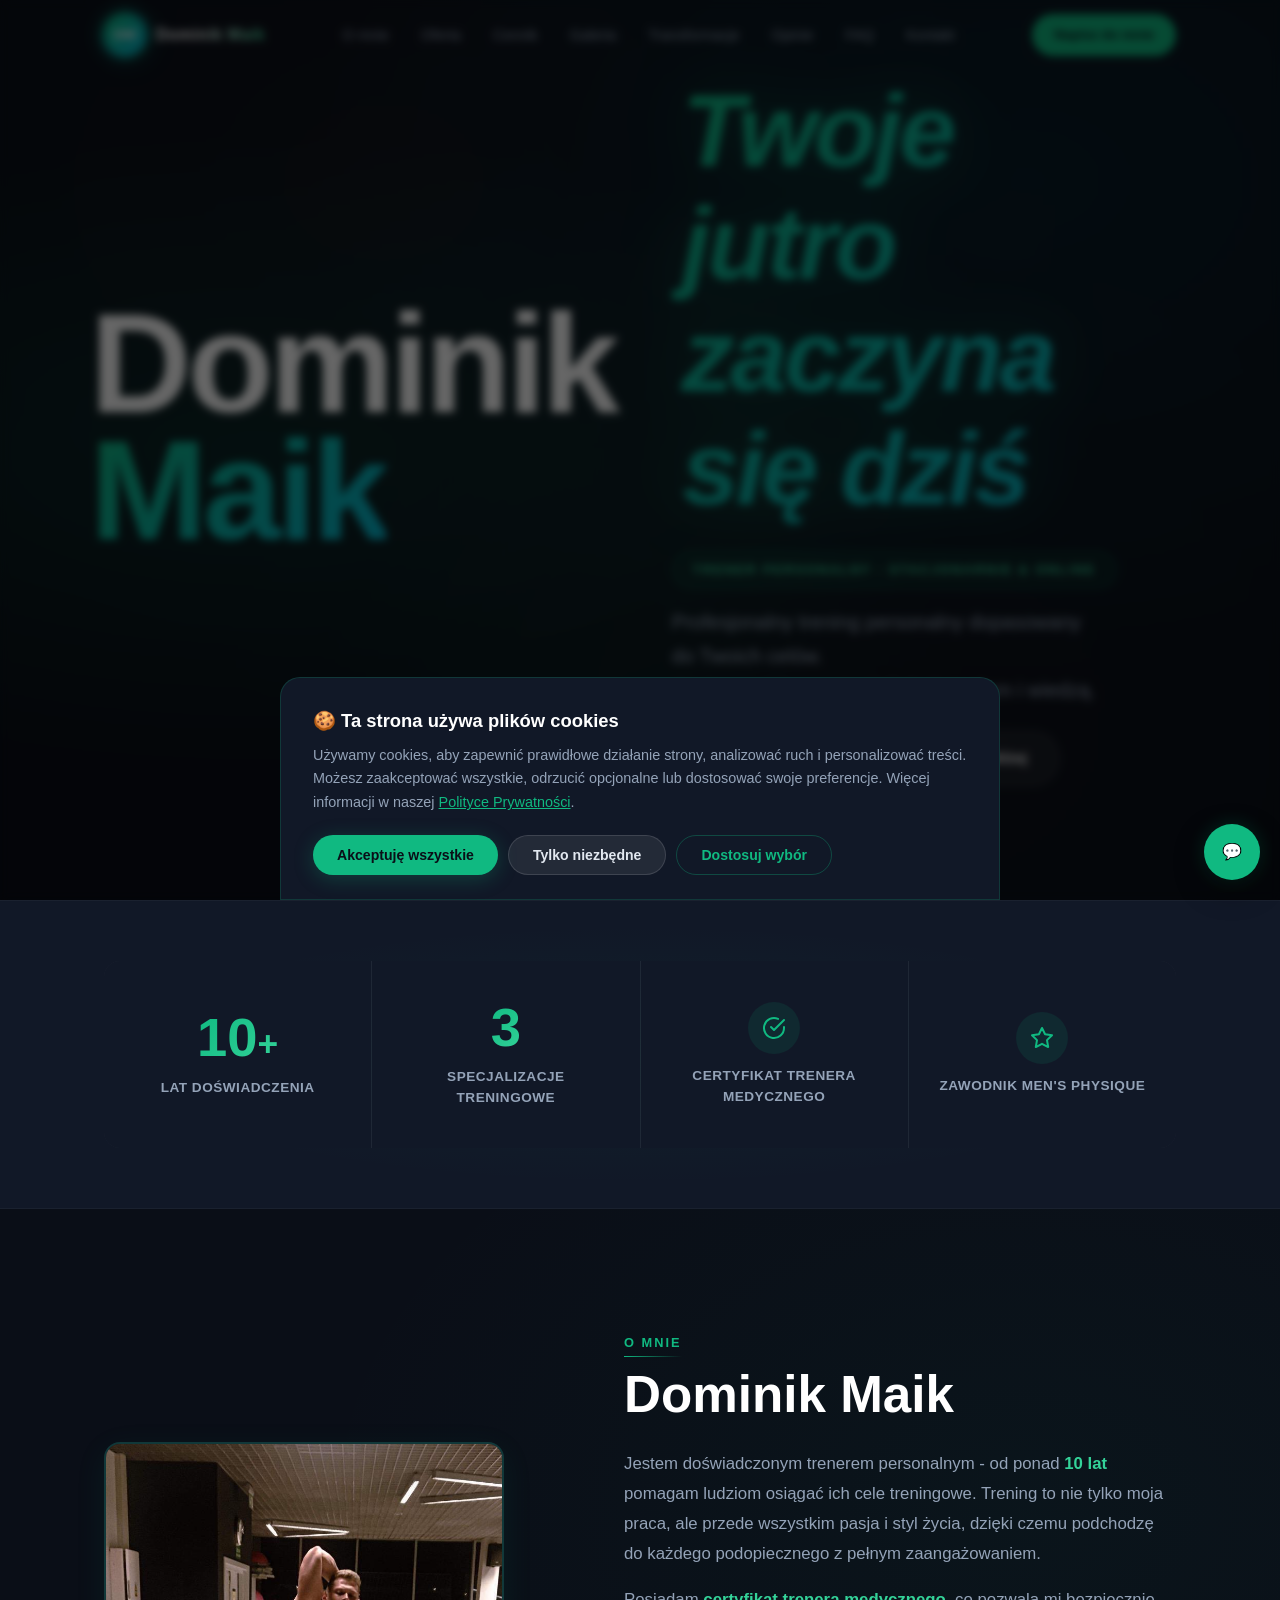
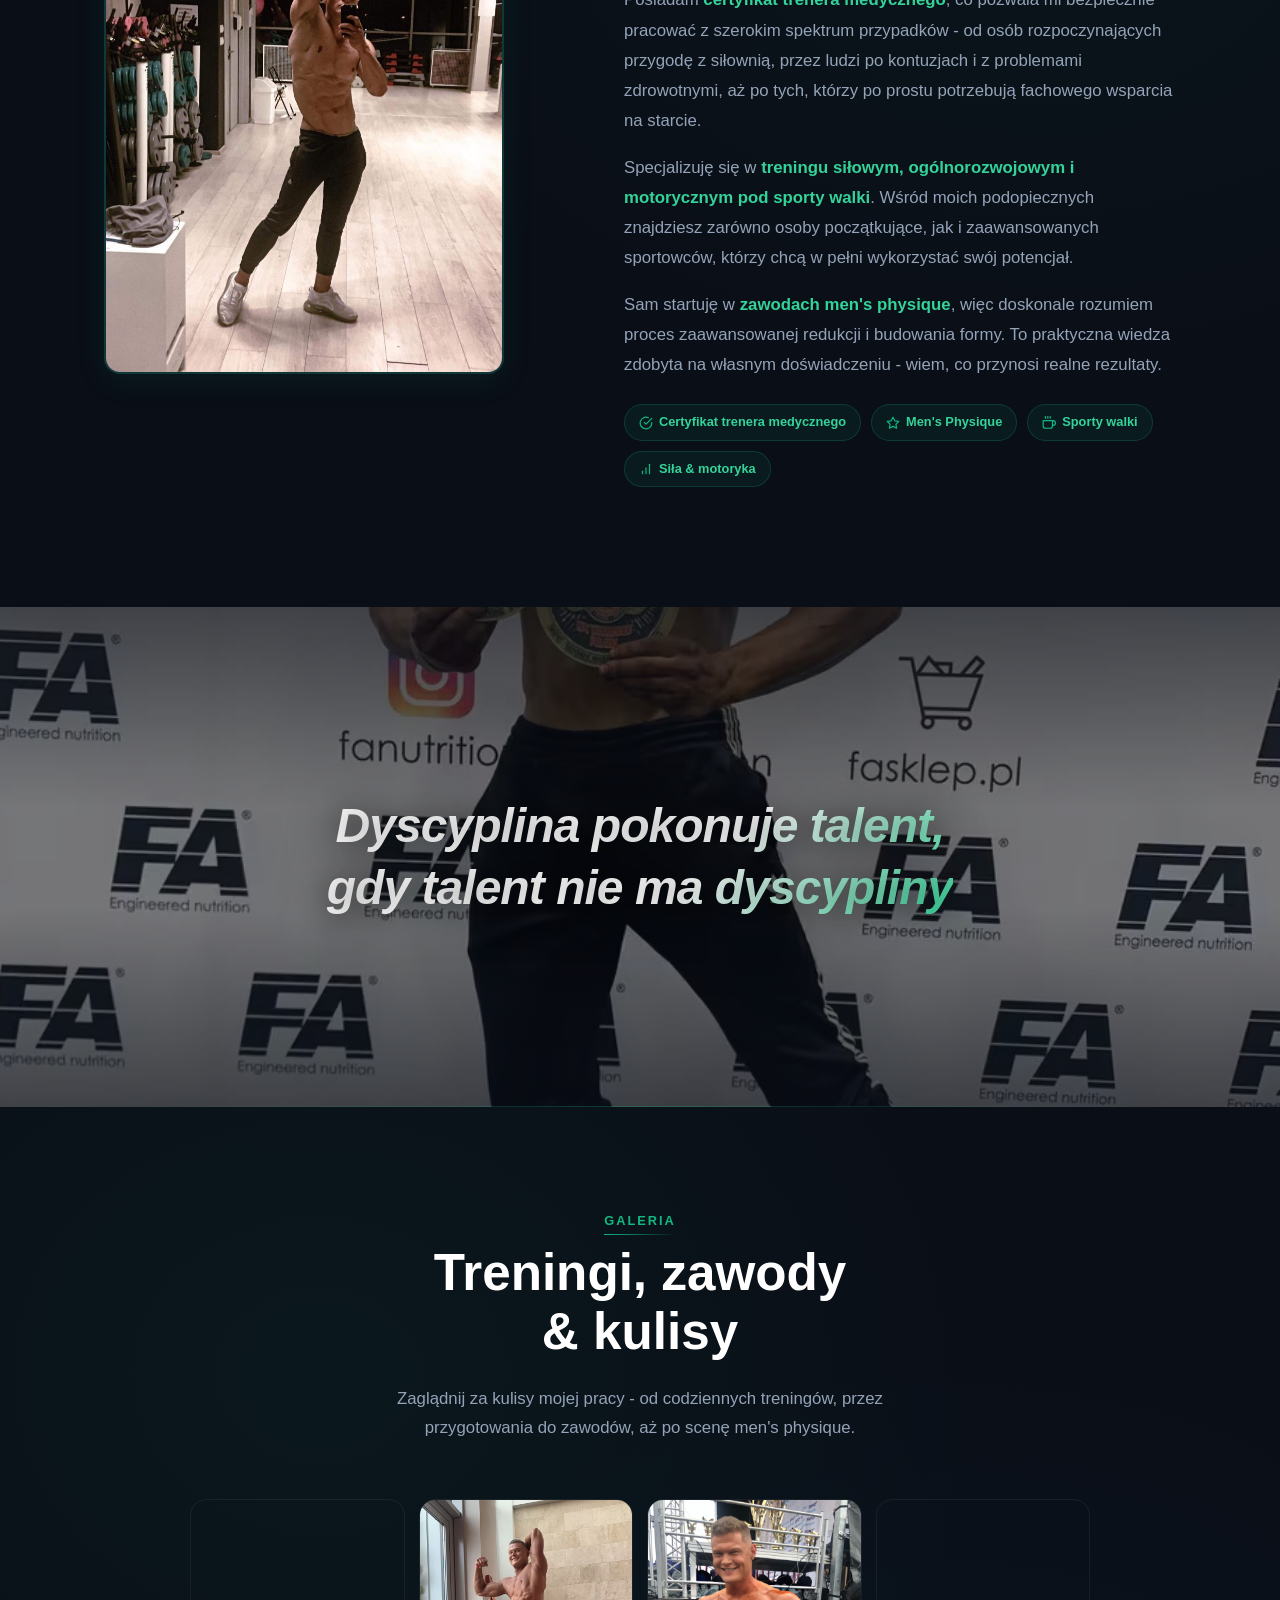
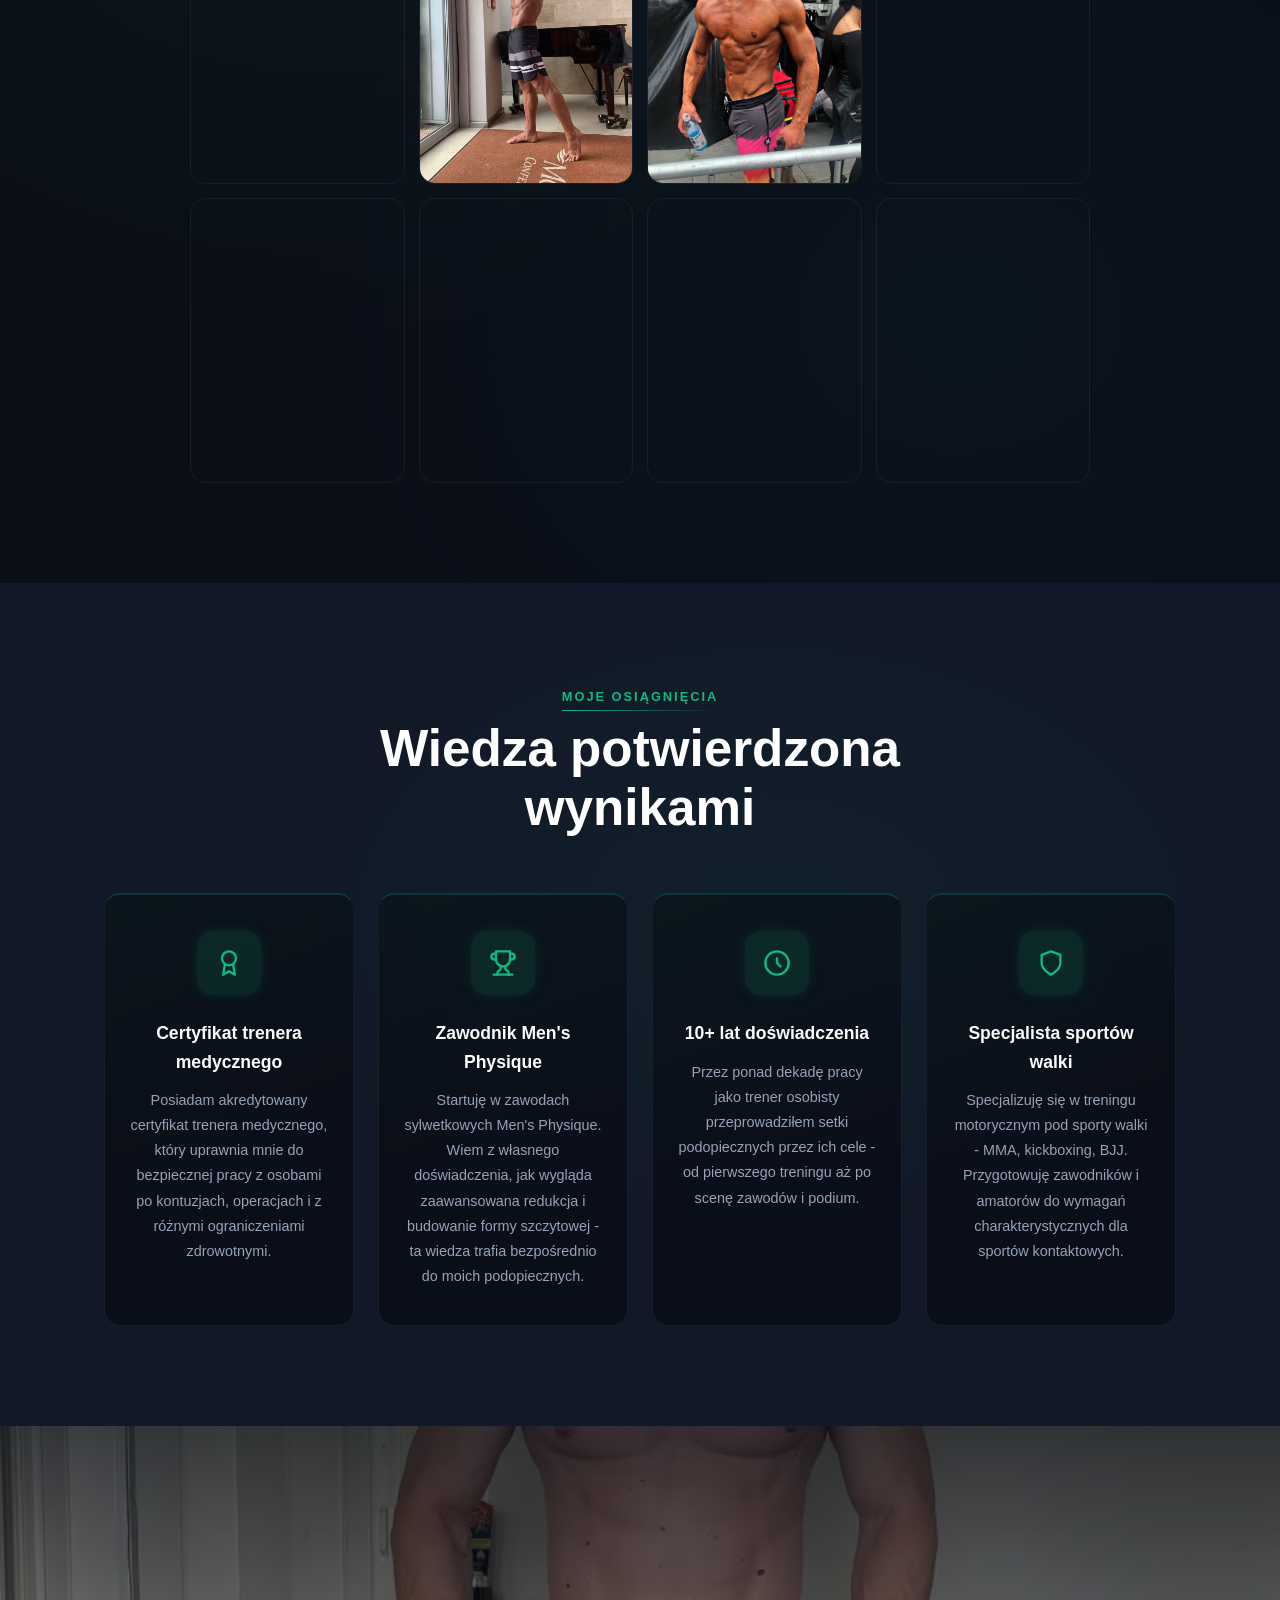
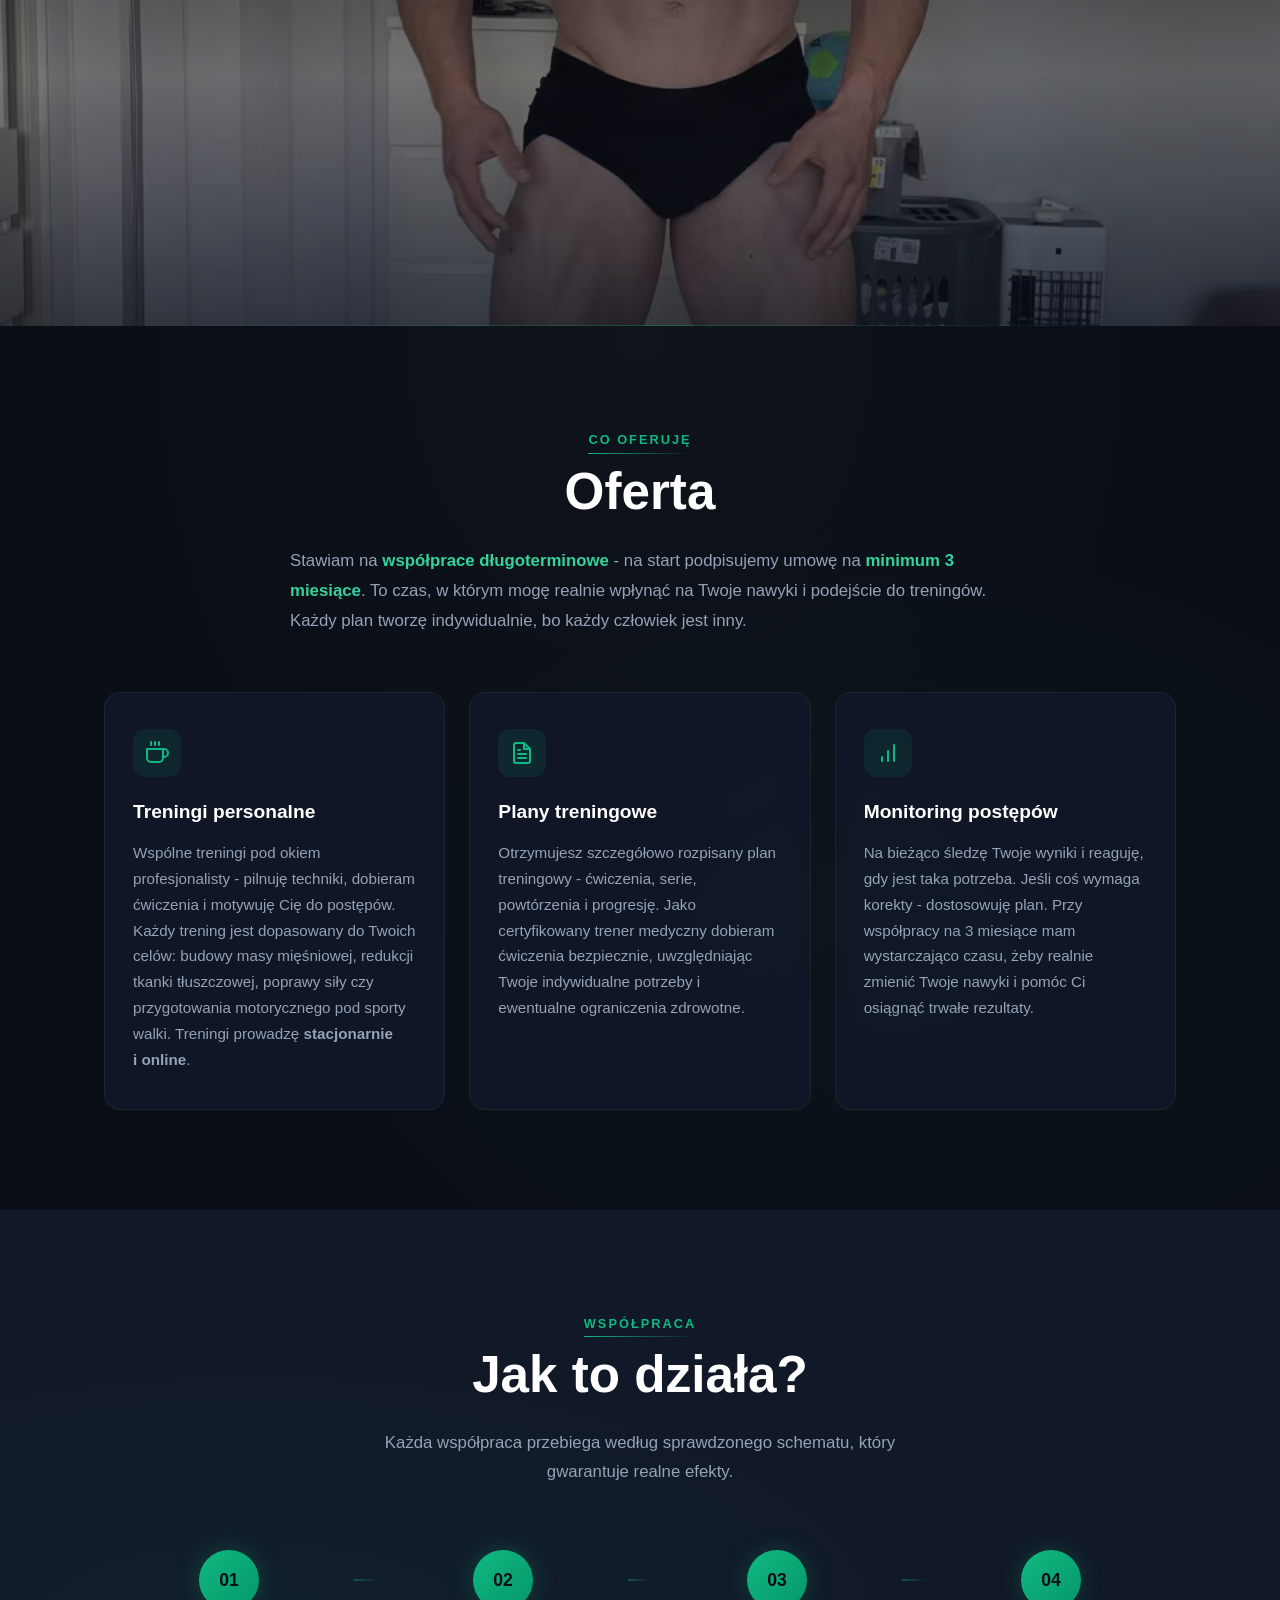
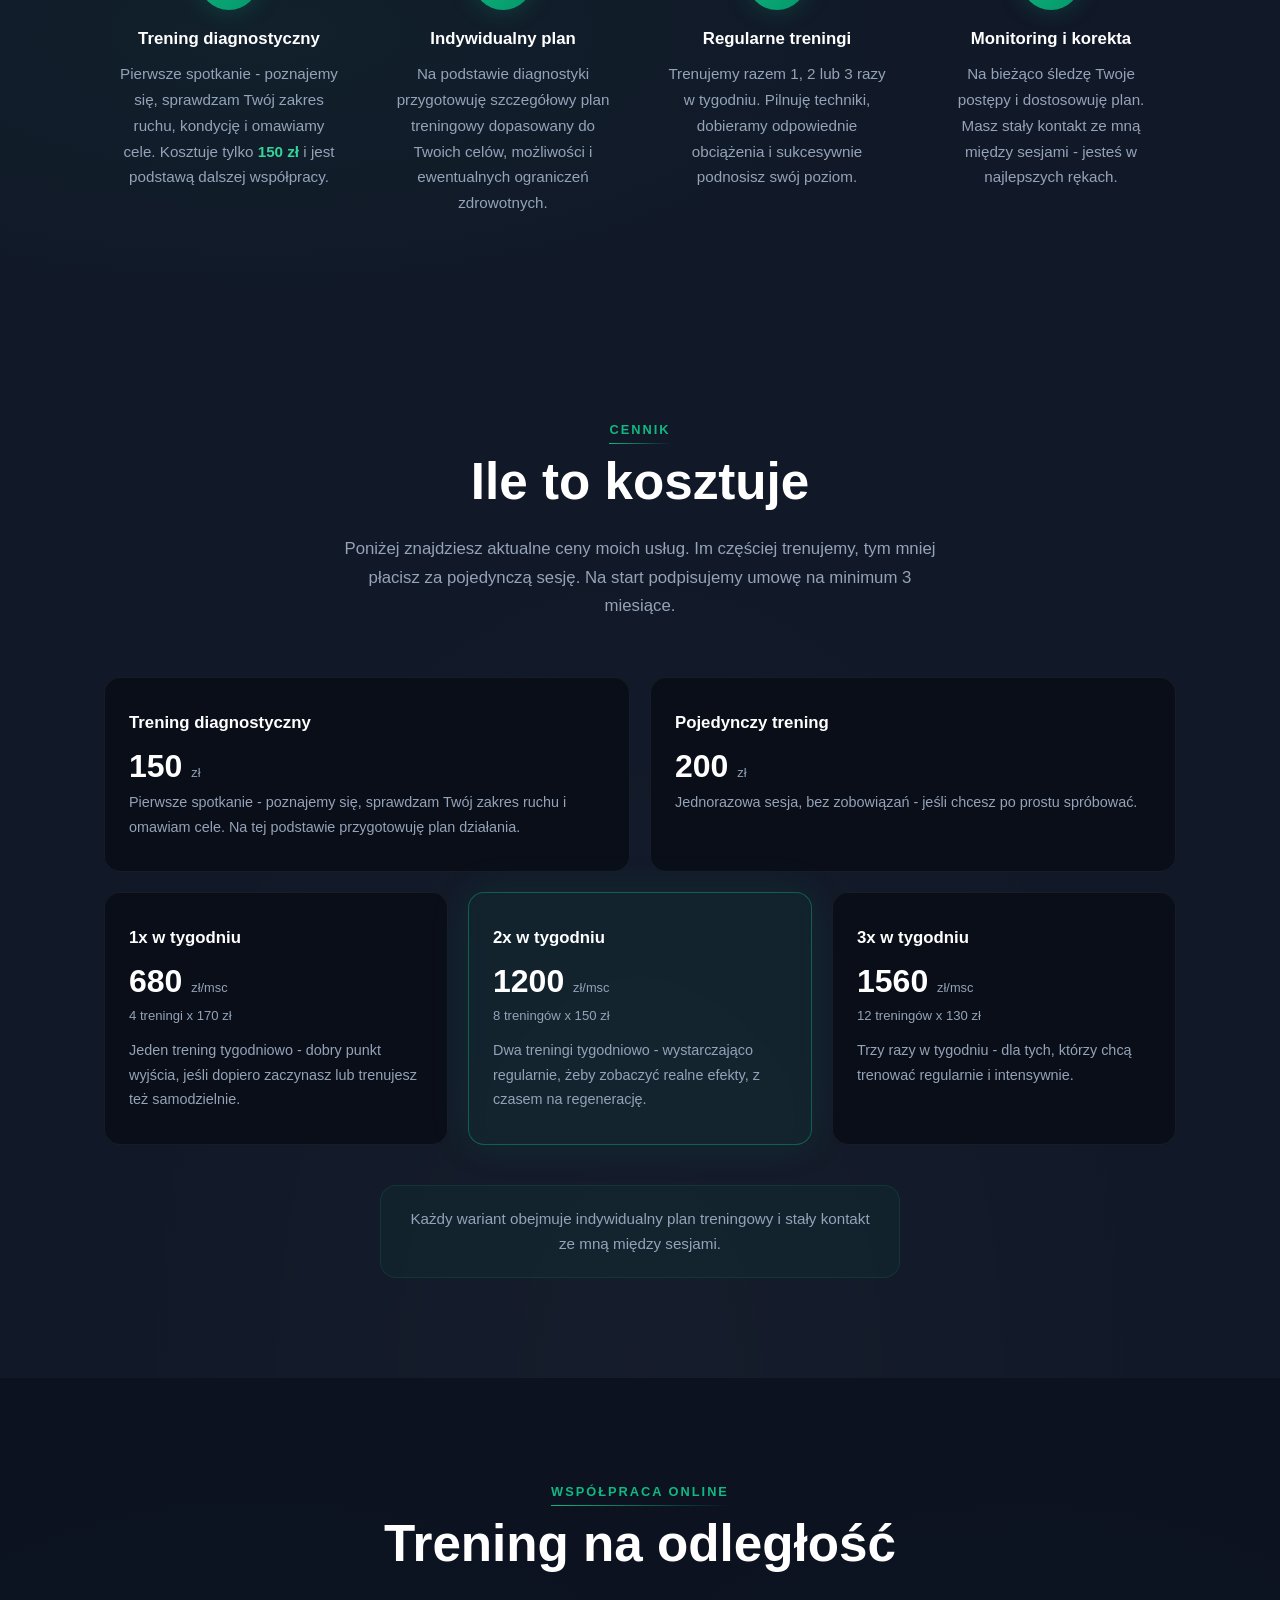
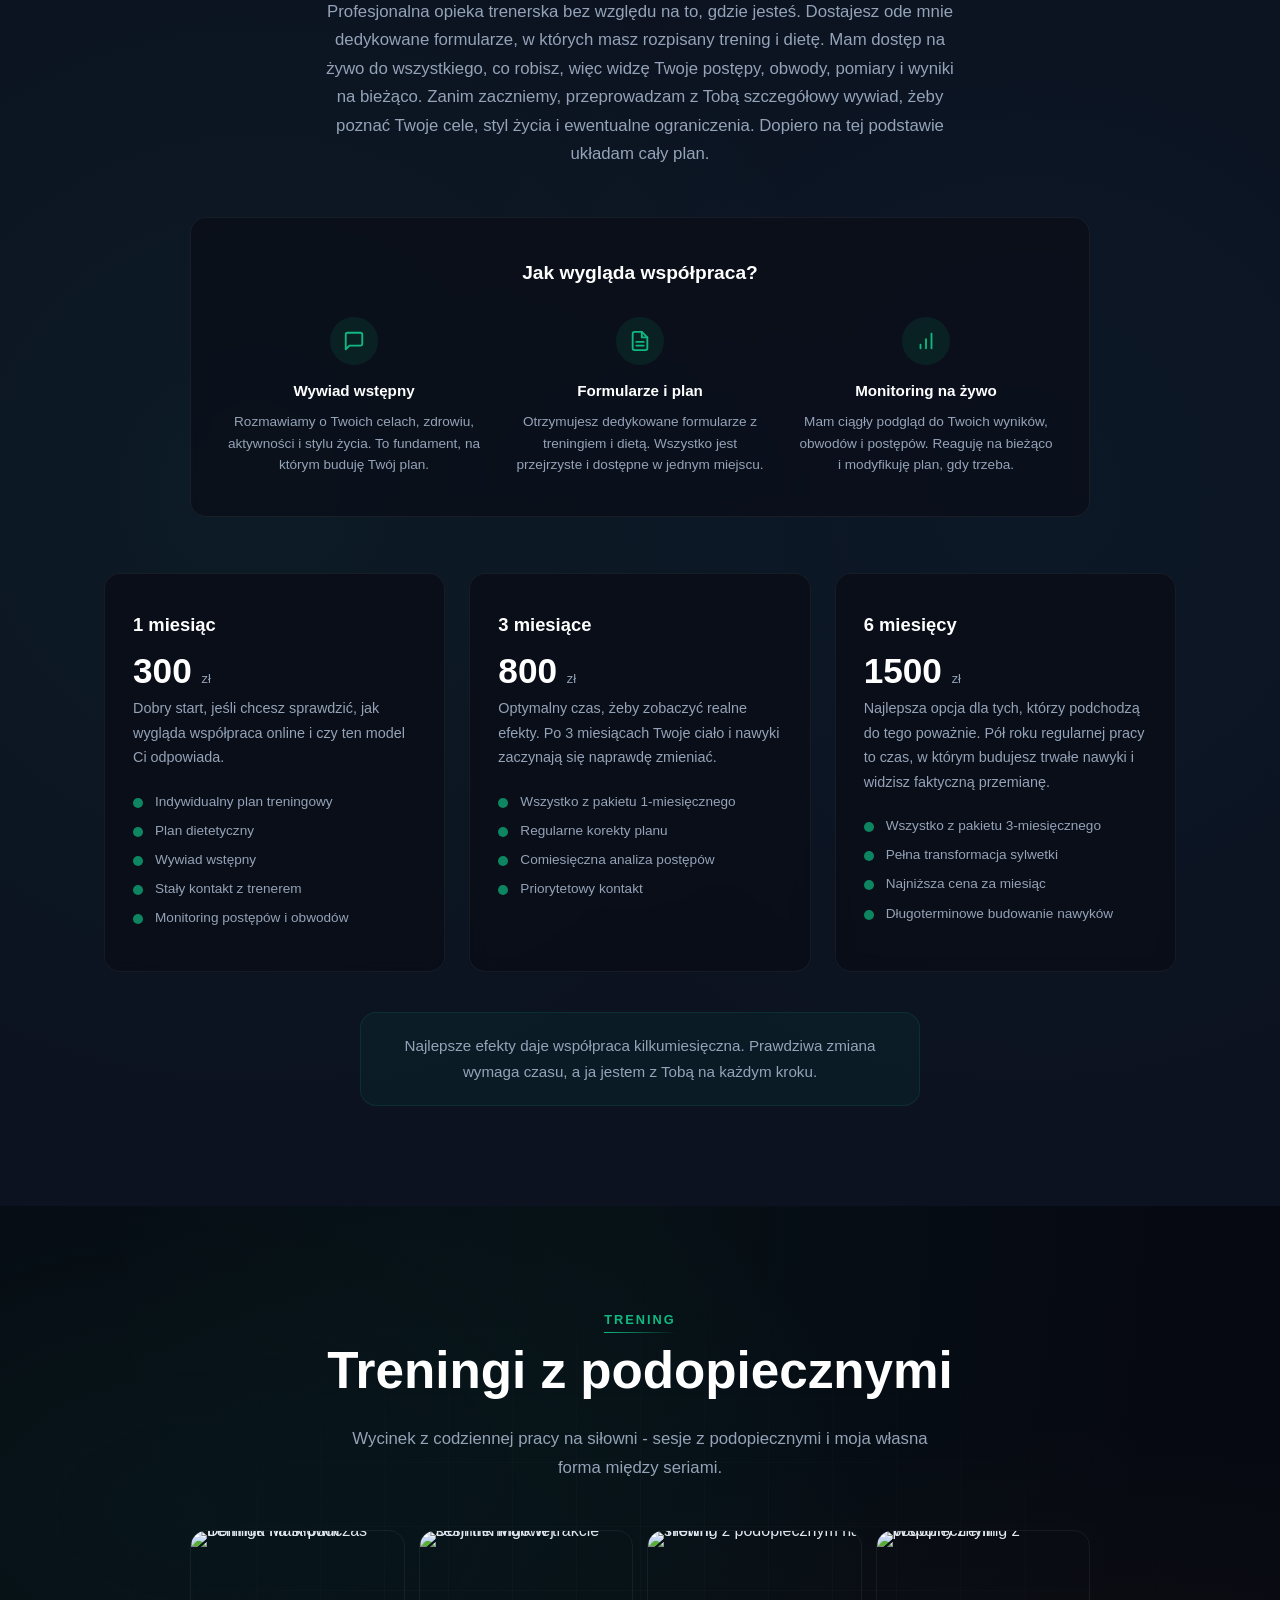
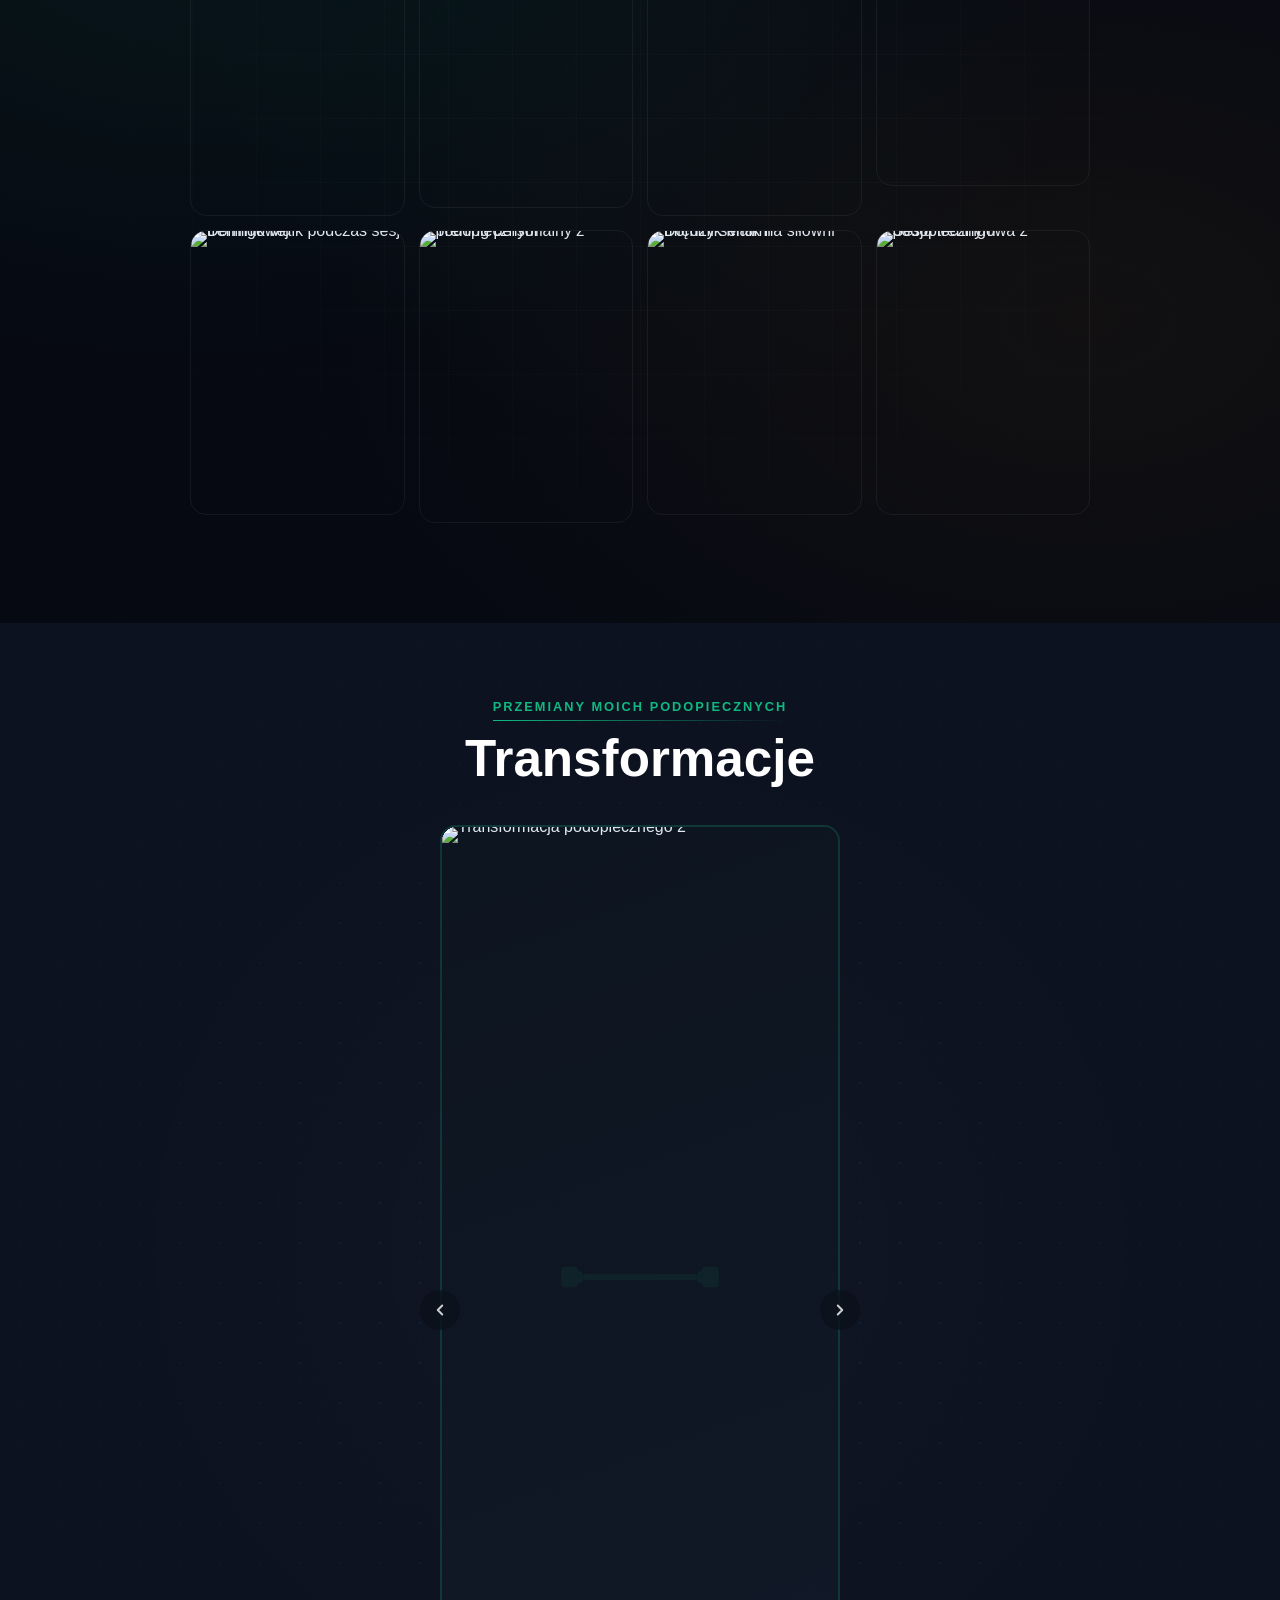
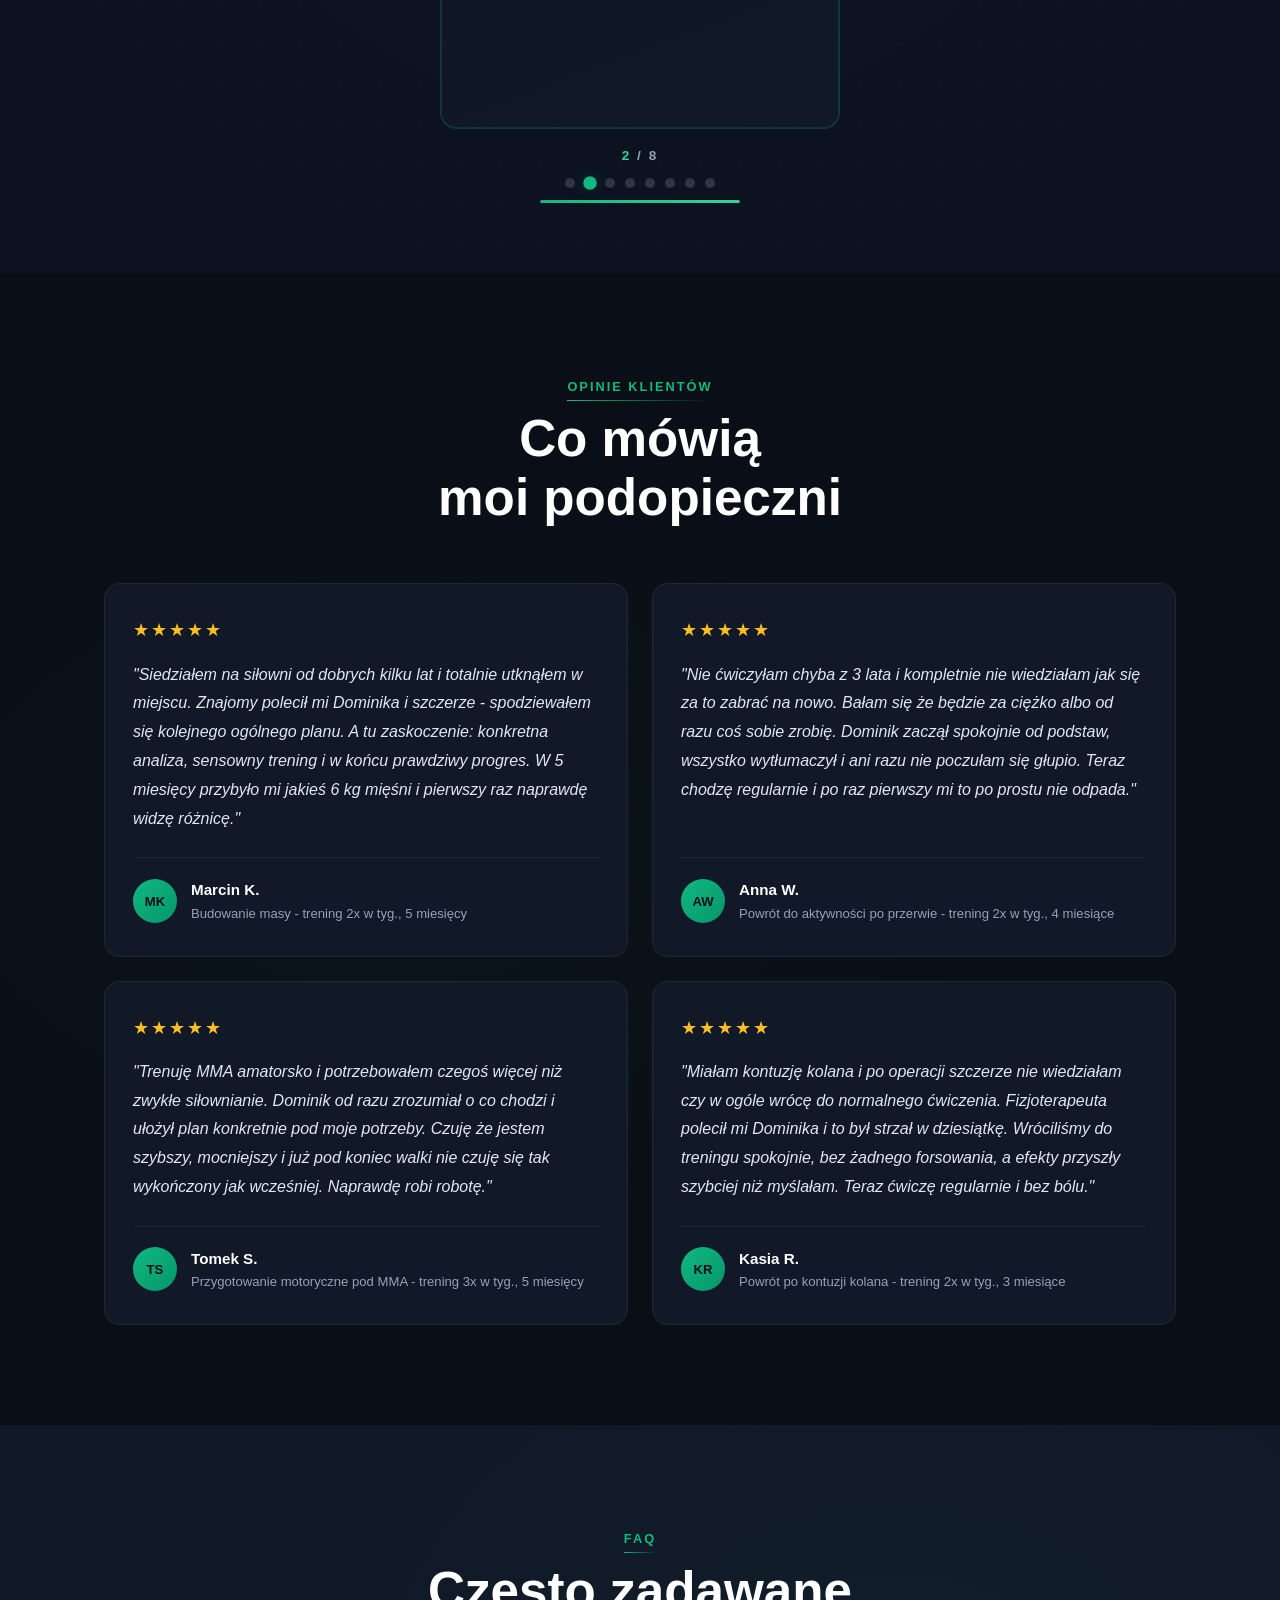
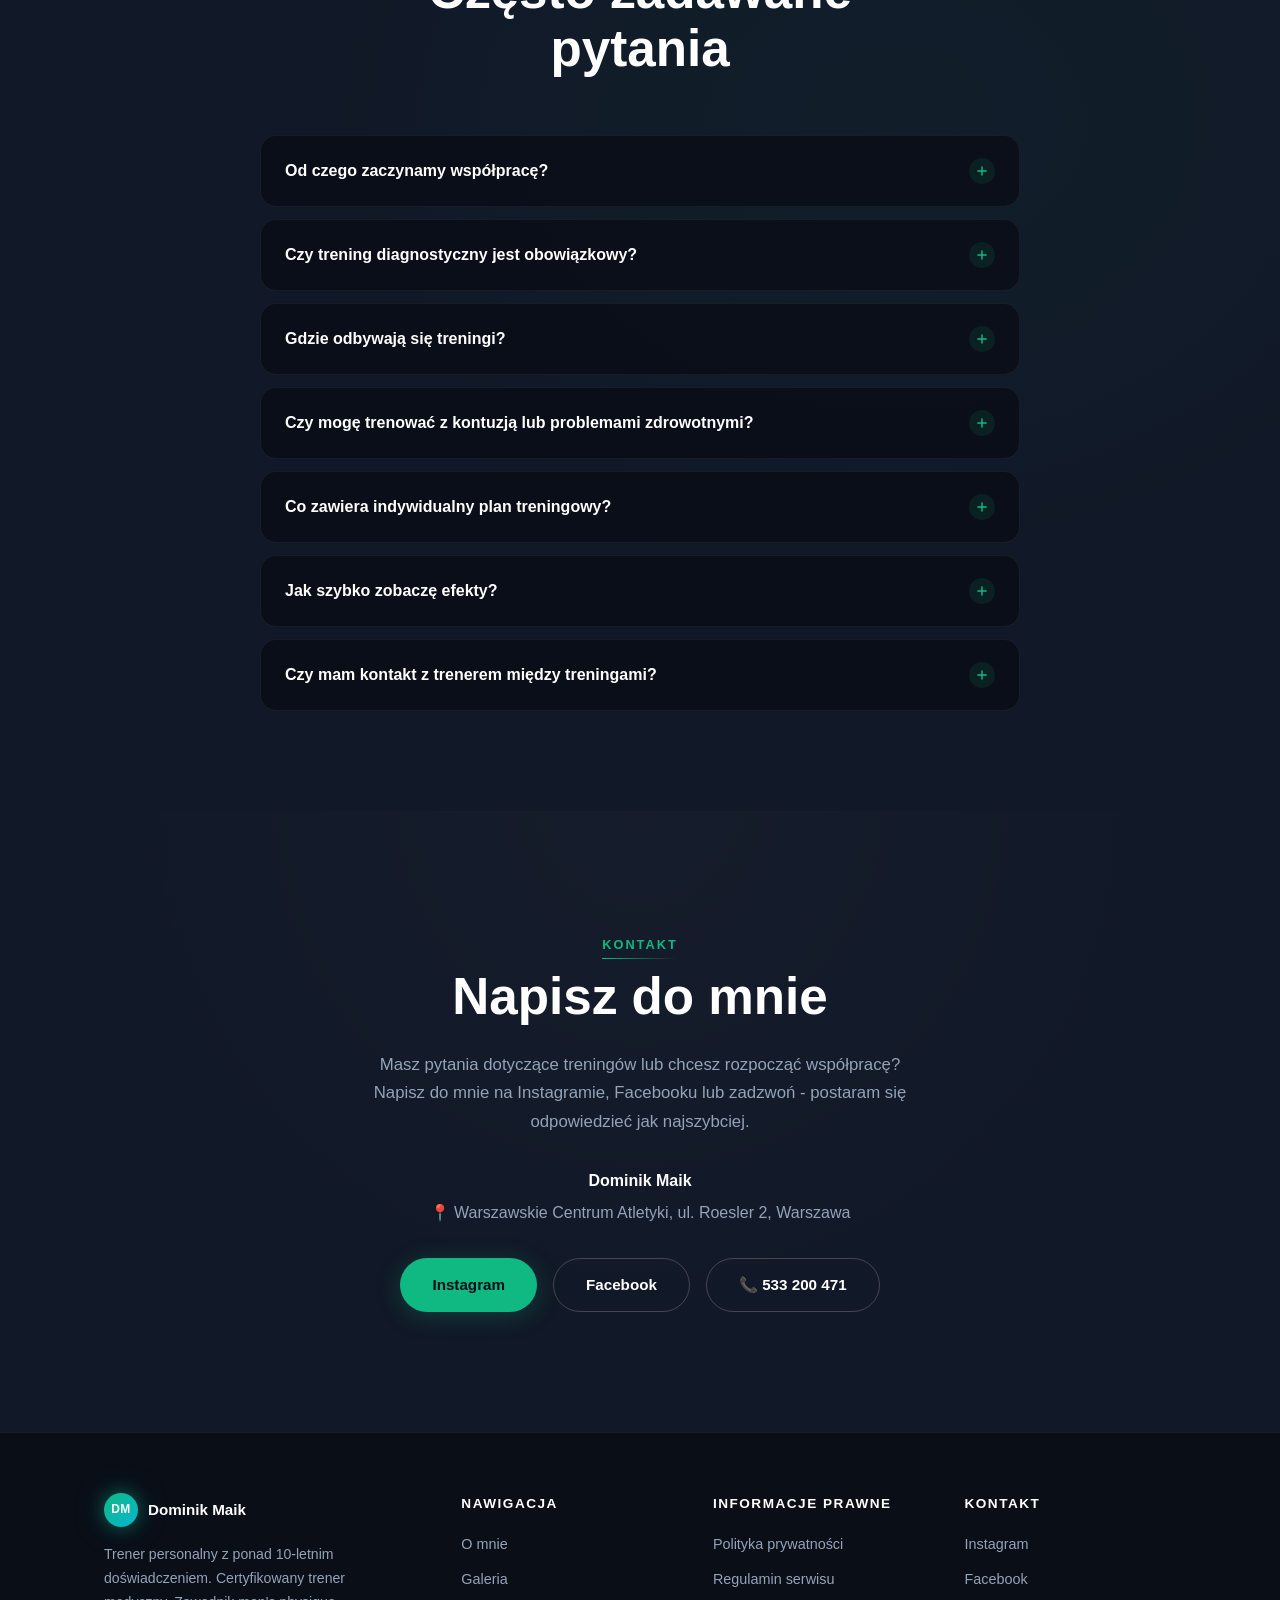
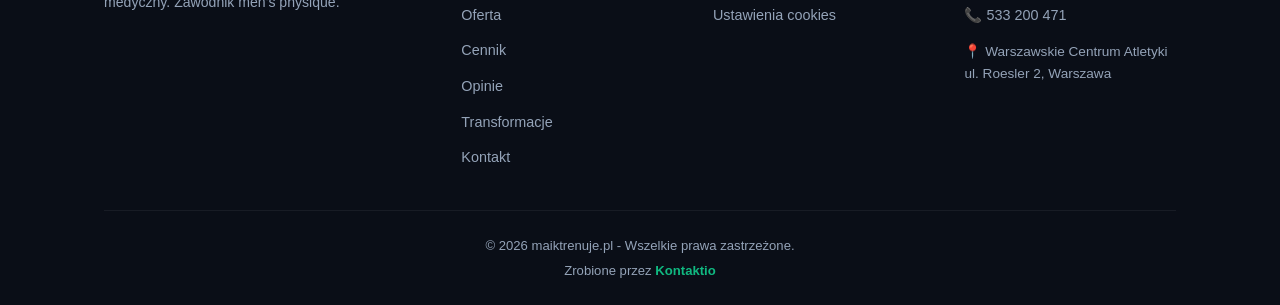
==== commit e29b0ff3: "perf(mobile): drop external Unsplash images, defer JS, trim mobile animations Agent-Logs-Url: https:" ====
--- a/index.html
+++ b/index.html
@@ -274,7 +274,11 @@
 
 
   <div class="parallax-divider" data-parallax-bg>
-    <img src="https://images.unsplash.com/photo-1534438327276-14e5300c3a48?w=1280&q=70&fit=crop&crop=center" srcset="https://images.unsplash.com/photo-1534438327276-14e5300c3a48?w=720&q=70&fit=crop&crop=center 720w, https://images.unsplash.com/photo-1534438327276-14e5300c3a48?w=1280&q=70&fit=crop&crop=center 1280w, https://images.unsplash.com/photo-1534438327276-14e5300c3a48?w=1920&q=75&fit=crop&crop=center 1920w" sizes="100vw" alt="" aria-hidden="true" class="parallax-divider__img" loading="lazy" decoding="async" width="1920" height="1080">
+    <picture>
+      <source srcset="photos/parallax-comp.avif" type="image/avif">
+      <source srcset="photos/parallax-comp.webp" type="image/webp">
+      <img src="photos/parallax-comp.webp" alt="" aria-hidden="true" class="parallax-divider__img" loading="lazy" decoding="async" fetchpriority="low" width="1920" height="1080">
+    </picture>
     <div class="parallax-divider__overlay"></div>
     <div class="parallax-divider__content anim-fade-in">
       <span class="parallax-divider__quote">Dyscyplina pokonuje talent,<br>gdy talent nie ma dyscypliny</span>
@@ -416,7 +420,11 @@
 
 
   <div class="parallax-divider parallax-divider--alt" data-parallax-bg>
-    <img src="https://images.unsplash.com/photo-1517836357463-d25dfeac3438?w=1280&q=70&fit=crop&crop=center" srcset="https://images.unsplash.com/photo-1517836357463-d25dfeac3438?w=720&q=70&fit=crop&crop=center 720w, https://images.unsplash.com/photo-1517836357463-d25dfeac3438?w=1280&q=70&fit=crop&crop=center 1280w, https://images.unsplash.com/photo-1517836357463-d25dfeac3438?w=1920&q=75&fit=crop&crop=center 1920w" sizes="100vw" alt="" aria-hidden="true" class="parallax-divider__img" loading="lazy" decoding="async" width="1920" height="1080">
+    <picture>
+      <source srcset="photos/parallax-training.avif" type="image/avif">
+      <source srcset="photos/parallax-training.webp" type="image/webp">
+      <img src="photos/parallax-training.webp" alt="" aria-hidden="true" class="parallax-divider__img" loading="lazy" decoding="async" fetchpriority="low" width="1920" height="1080">
+    </picture>
     <div class="parallax-divider__overlay"></div>
     <div class="parallax-divider__content anim-fade-in">
       <span class="parallax-divider__quote">Twoje jutro zaczyna się dziś</span>
@@ -1225,10 +1233,17 @@
         });
         ticking = false;
       }
-      window.addEventListener('scroll', function() {
-        if (!ticking) { requestAnimationFrame(updateParallax); ticking = true; }
-      }, { passive: true });
-      updateParallax();
+      var __initParallax = function() {
+        window.addEventListener('scroll', function() {
+          if (!ticking) { requestAnimationFrame(updateParallax); ticking = true; }
+        }, { passive: true });
+        updateParallax();
+      };
+      if ('requestIdleCallback' in window) {
+        requestIdleCallback(__initParallax, { timeout: 2000 });
+      } else {
+        setTimeout(__initParallax, 300);
+      }
     }
     var galleryItems = document.querySelectorAll('[data-gallery-reveal]');
     if (galleryItems.length) {
@@ -1246,15 +1261,26 @@
     }
     const particlesContainer = document.getElementById('particles');
     if (particlesContainer) {
-      for (let i = 0; i < 30; i++) {
-        const dot = document.createElement('div');
-        dot.className = 'particle';
-        dot.style.left = Math.random() * 100 + '%';
-        dot.style.top = Math.random() * 100 + '%';
-        dot.style.animationDelay = Math.random() * 6 + 's';
-        dot.style.animationDuration = (4 + Math.random() * 6) + 's';
-        dot.style.width = dot.style.height = (2 + Math.random() * 4) + 'px';
-        particlesContainer.appendChild(dot);
+      var __isMobile = window.matchMedia && window.matchMedia('(max-width:768px)').matches;
+      var __particleCount = __isMobile ? 10 : 30;
+      var __runParticles = function() {
+        var frag = document.createDocumentFragment();
+        for (let i = 0; i < __particleCount; i++) {
+          const dot = document.createElement('div');
+          dot.className = 'particle';
+          dot.style.left = Math.random() * 100 + '%';
+          dot.style.top = Math.random() * 100 + '%';
+          dot.style.animationDelay = Math.random() * 6 + 's';
+          dot.style.animationDuration = (4 + Math.random() * 6) + 's';
+          dot.style.width = dot.style.height = (2 + Math.random() * 4) + 'px';
+          frag.appendChild(dot);
+        }
+        particlesContainer.appendChild(frag);
+      };
+      if ('requestIdleCallback' in window) {
+        requestIdleCallback(__runParticles, { timeout: 2000 });
+      } else {
+        setTimeout(__runParticles, 200);
       }
     }
     (function() {
--- a/styles.css
+++ b/styles.css
@@ -232,8 +232,9 @@
 .hero::before{
   content:'';position:absolute;inset:0;
   background:
-    url('https://images.unsplash.com/photo-1517836357463-d25dfeac3438?w=800&q=50&auto=format') center/cover no-repeat;
-  opacity:.06;
+    radial-gradient(ellipse at 30% 20%, rgba(255,255,255,.04) 0%, transparent 55%),
+    radial-gradient(ellipse at 70% 80%, rgba(255,255,255,.03) 0%, transparent 55%);
+  opacity:.6;
   pointer-events:none;
 }
 .hero::after{
@@ -576,9 +577,7 @@
 }
 .offer::before{
   content:'';position:absolute;inset:0;
-  background:
-    url('https://images.unsplash.com/photo-1581009146145-b5ef050c2e1e?w=1920&q=60&auto=format') center/cover no-repeat;
-  opacity:.03;
+  background:radial-gradient(ellipse at 50% 0%, rgba(255,255,255,.02) 0%, transparent 60%);
   pointer-events:none;
 }
 .offer::after{
@@ -622,9 +621,7 @@
 }
 .pricing::before{
   content:'';position:absolute;inset:0;
-  background:
-    url('https://images.unsplash.com/photo-1534438327276-14e5300c3a48?w=1920&q=60&auto=format') center/cover no-repeat;
-  opacity:.04;
+  background:radial-gradient(ellipse at 50% 100%, rgba(255,255,255,.02) 0%, transparent 60%);
   pointer-events:none;
 }
 .pricing__header{text-align:center;margin-bottom:56px;position:relative;z-index:1}
@@ -829,8 +826,7 @@
 
 .transformations::before{
   content:'';position:absolute;inset:0;
-  background:url('https://images.unsplash.com/photo-1534438327276-14e5300c3a48?w=1920&q=60&auto=format') center/cover no-repeat;
-  opacity:.05;
+  background:radial-gradient(ellipse at 50% 50%, rgba(255,255,255,.02) 0%, transparent 60%);
   pointer-events:none;
 }
 
@@ -1140,9 +1136,7 @@
 }
 .contact::before{
   content:'';position:absolute;inset:0;
-  background:
-    url('https://images.unsplash.com/photo-1540497077202-7c8a3999166f?w=1920&q=60&auto=format') center/cover no-repeat;
-  opacity:.04;
+  background:radial-gradient(ellipse at 50% 0%, rgba(255,255,255,.02) 0%, transparent 60%);
   pointer-events:none;
 }
 .contact__inner{max-width:560px;margin:0 auto;position:relative;z-index:1}
@@ -1665,3 +1659,24 @@
   body.page-loaded .anim-fade-in{opacity:1 !important;transform:none !important;transition:none !important}
   .particle,.hero__particles{display:none !important}
 }
+
+/* Mobile performance optimizations: lighter animations, faster LCP, fewer non-composited animations */
+@media(max-width:768px){
+  /* Speed up hero entrance so LCP text reaches its final paint quickly */
+  body.page-loaded .anim-slide-up,
+  body.page-loaded .anim-fade-in{transition-duration:.4s}
+  body.page-loaded .anim-delay-1{transition-delay:.05s}
+  body.page-loaded .anim-delay-2{transition-delay:.1s}
+  body.page-loaded .anim-delay-3{transition-delay:.15s}
+  body.page-loaded .anim-delay-4{transition-delay:.2s}
+  body.page-loaded .anim-delay-5{transition-delay:.25s}
+
+  /* Disable non-composited animations (box-shadow / background-position) on mobile */
+  .nav__logo-circle{animation:none}
+  .nav__logo-circle::before{animation:none}
+  .hero::after{animation:none}
+
+  /* Soften expensive blurs that are barely visible on small viewports */
+  .nav--scrolled{backdrop-filter:blur(8px)}
+  .mobile-menu{backdrop-filter:blur(10px)}
+}
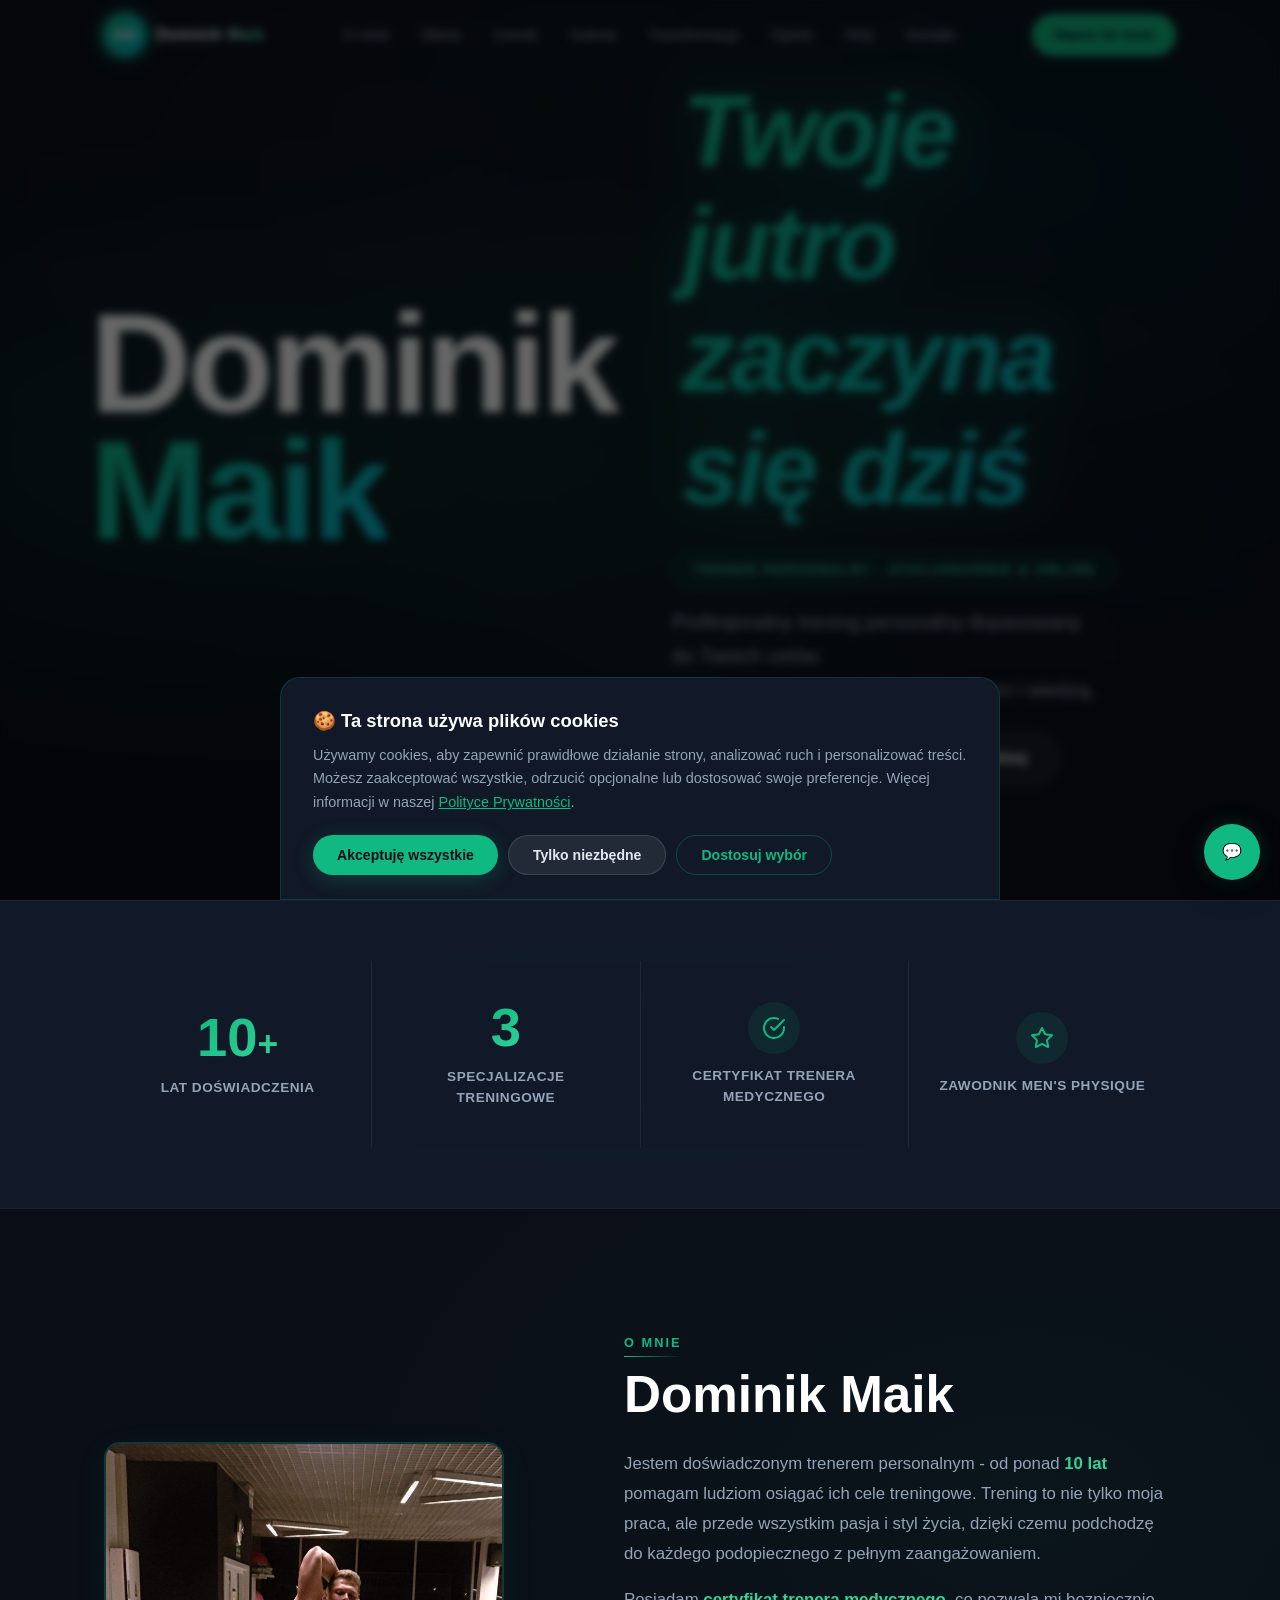
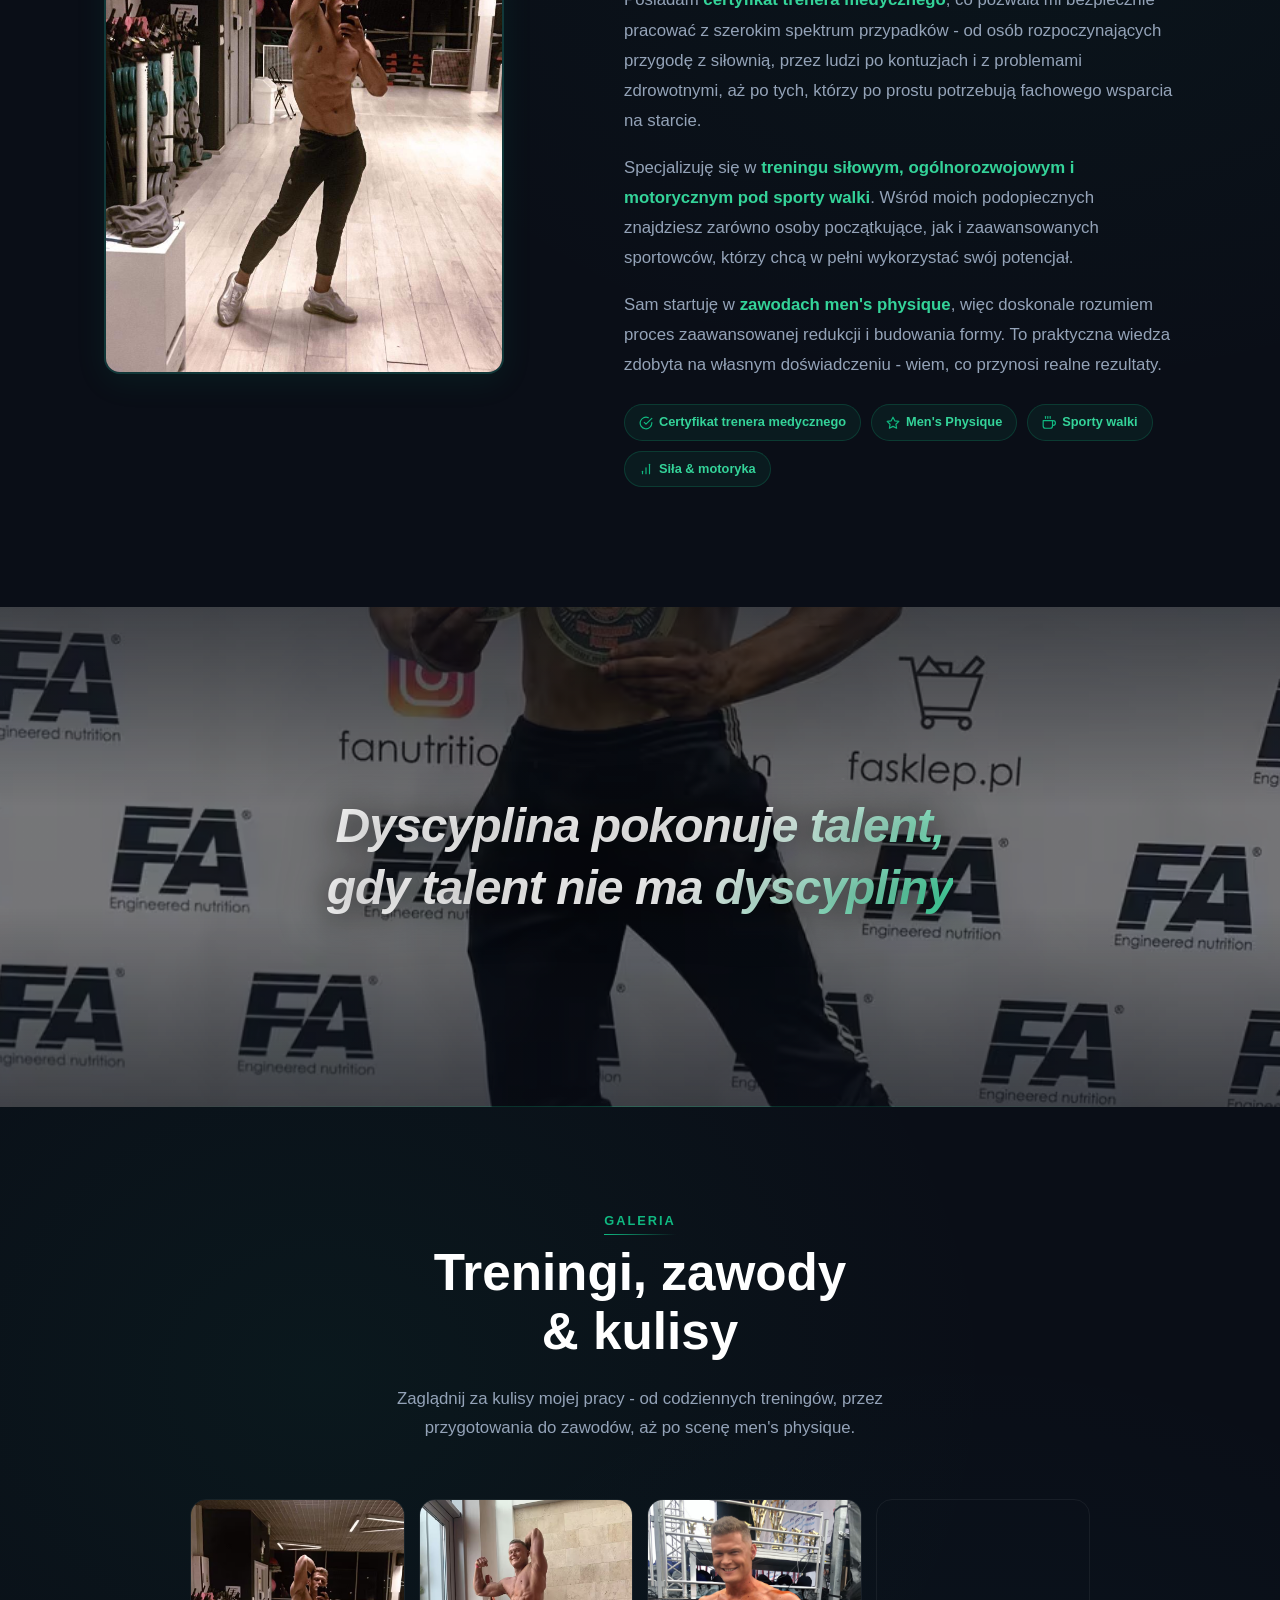
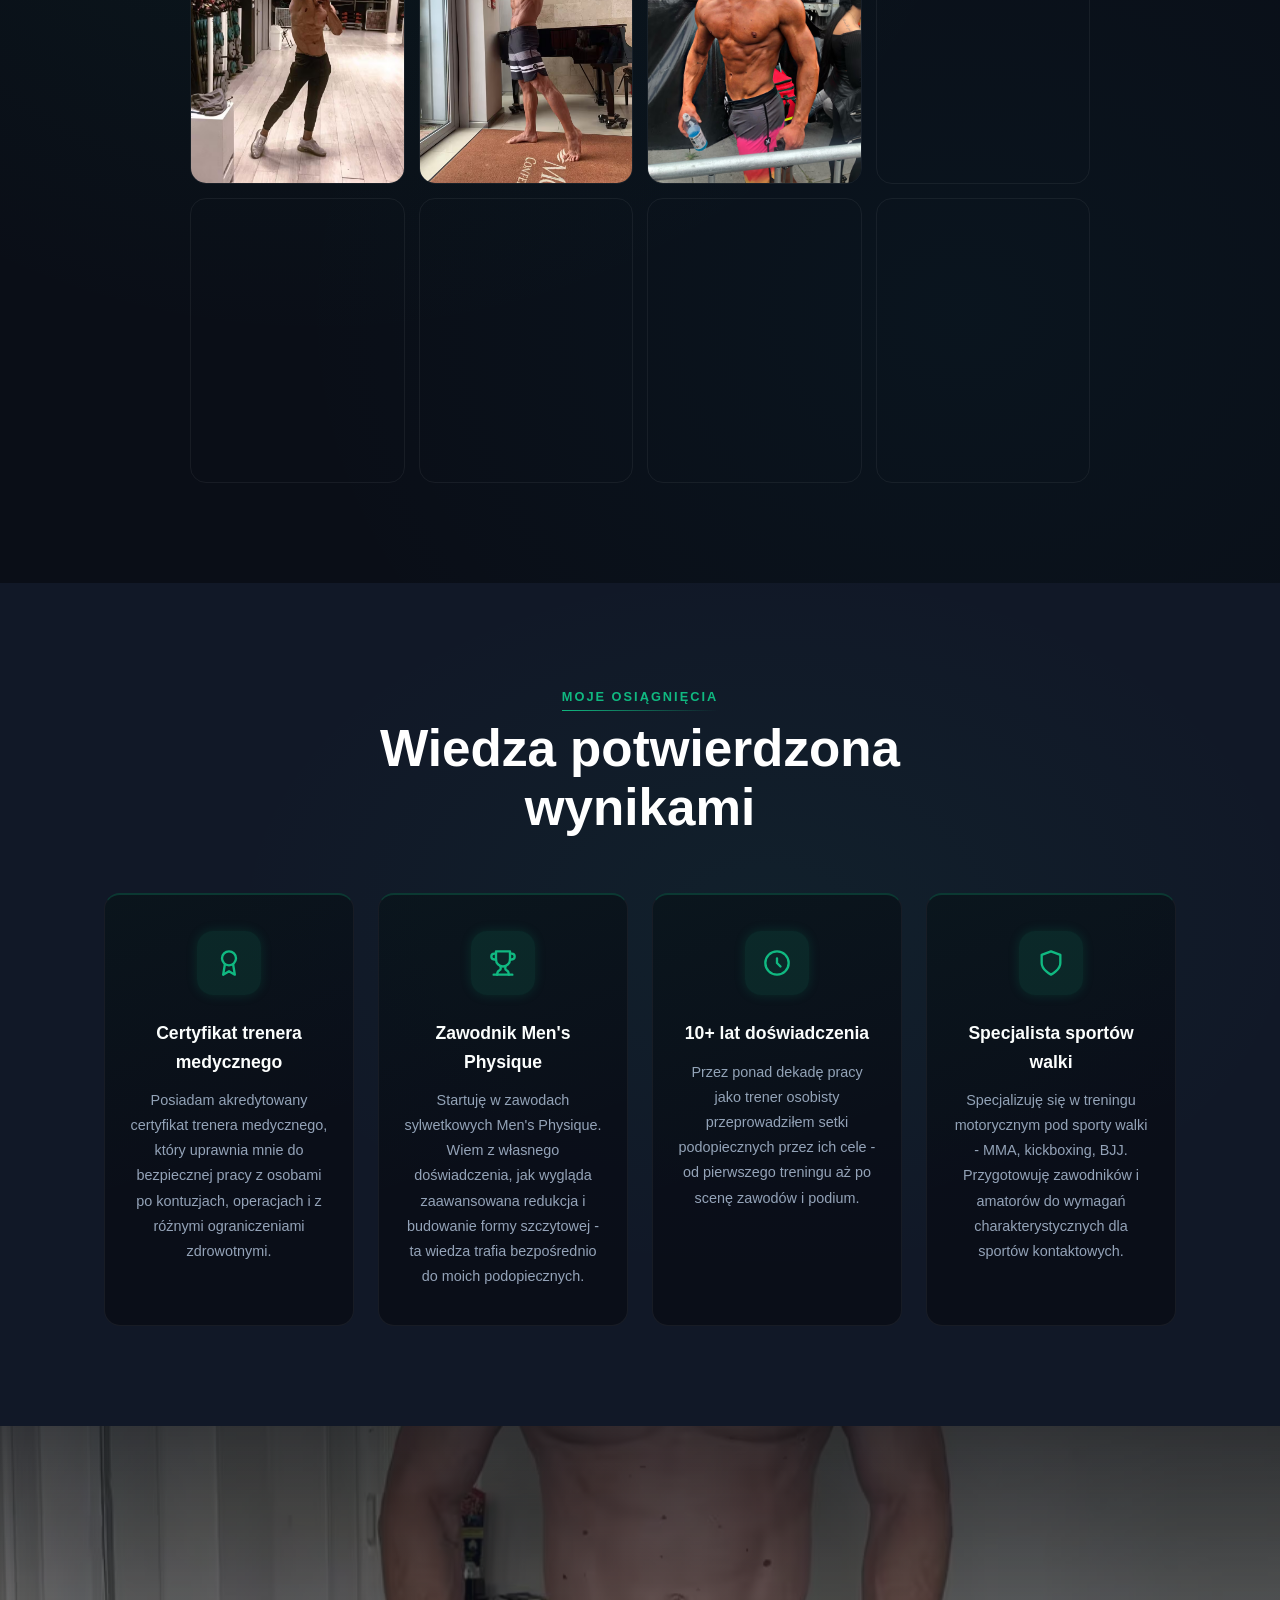
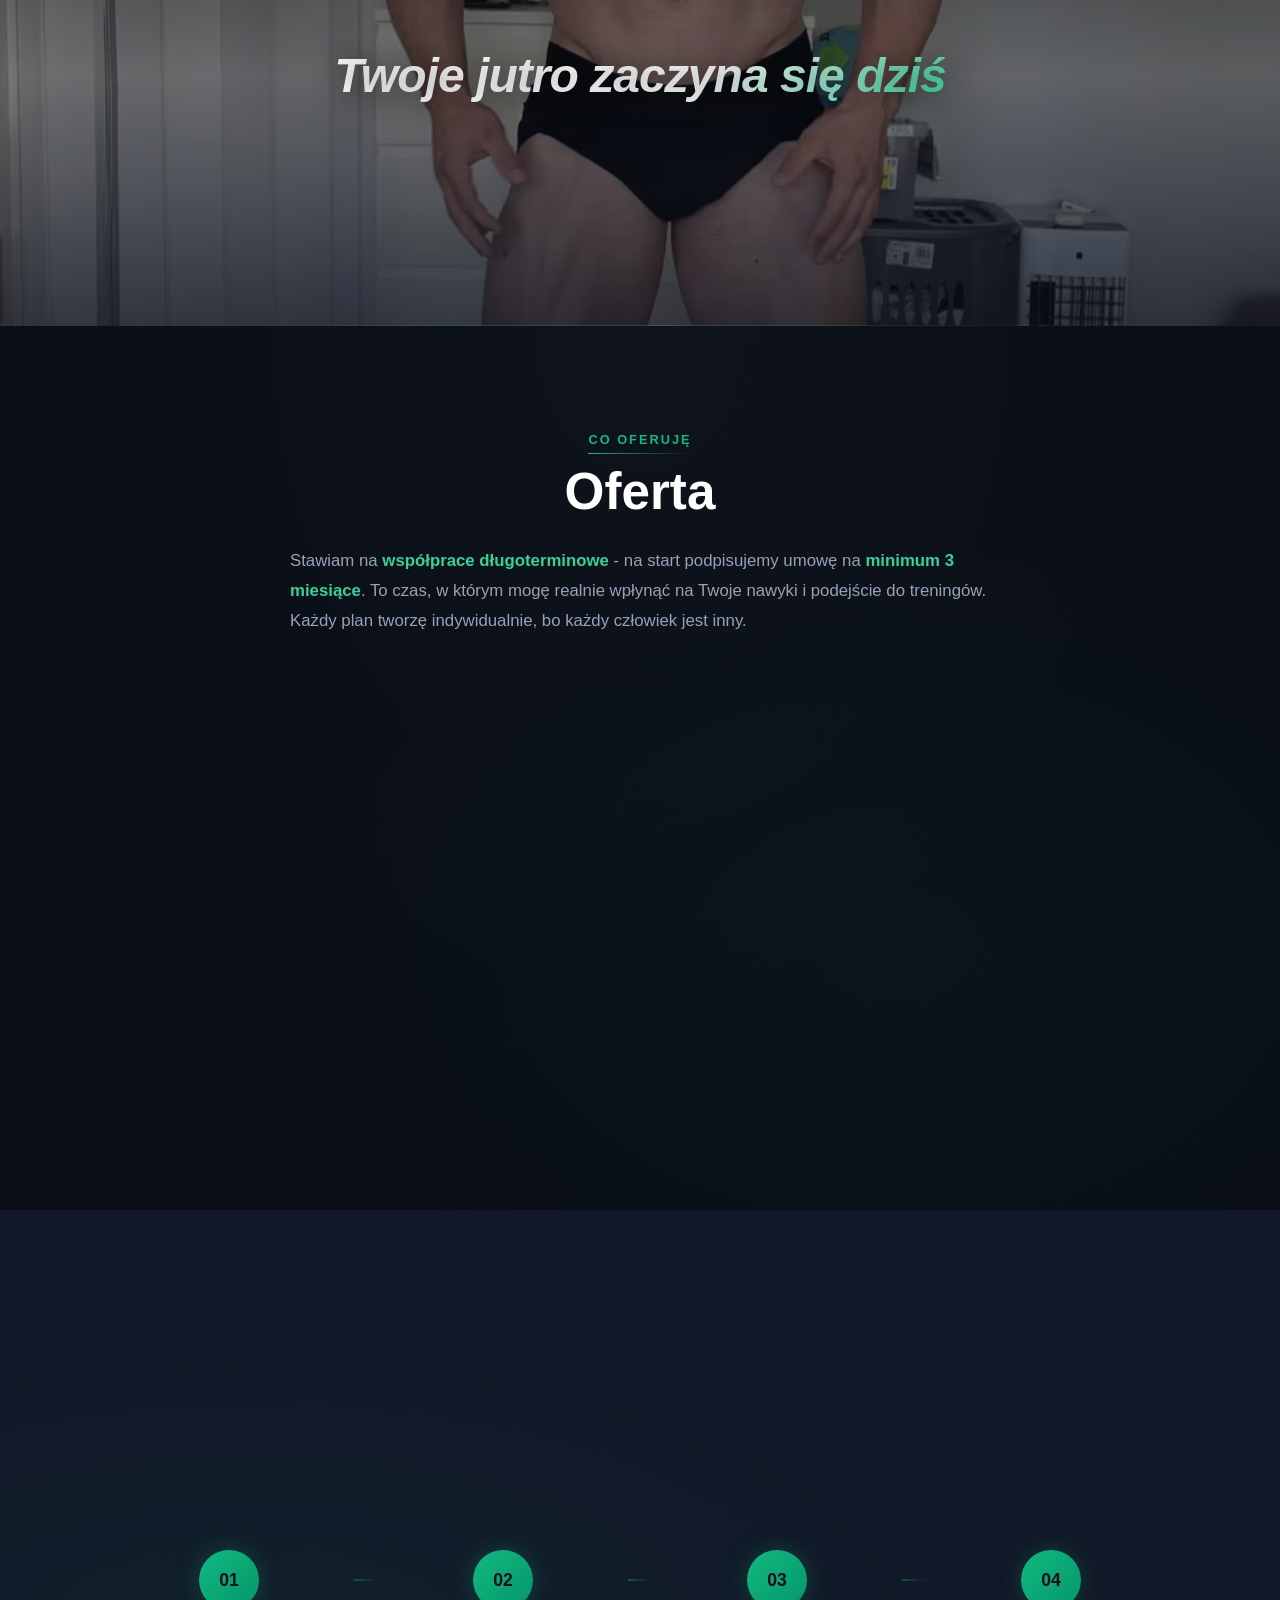
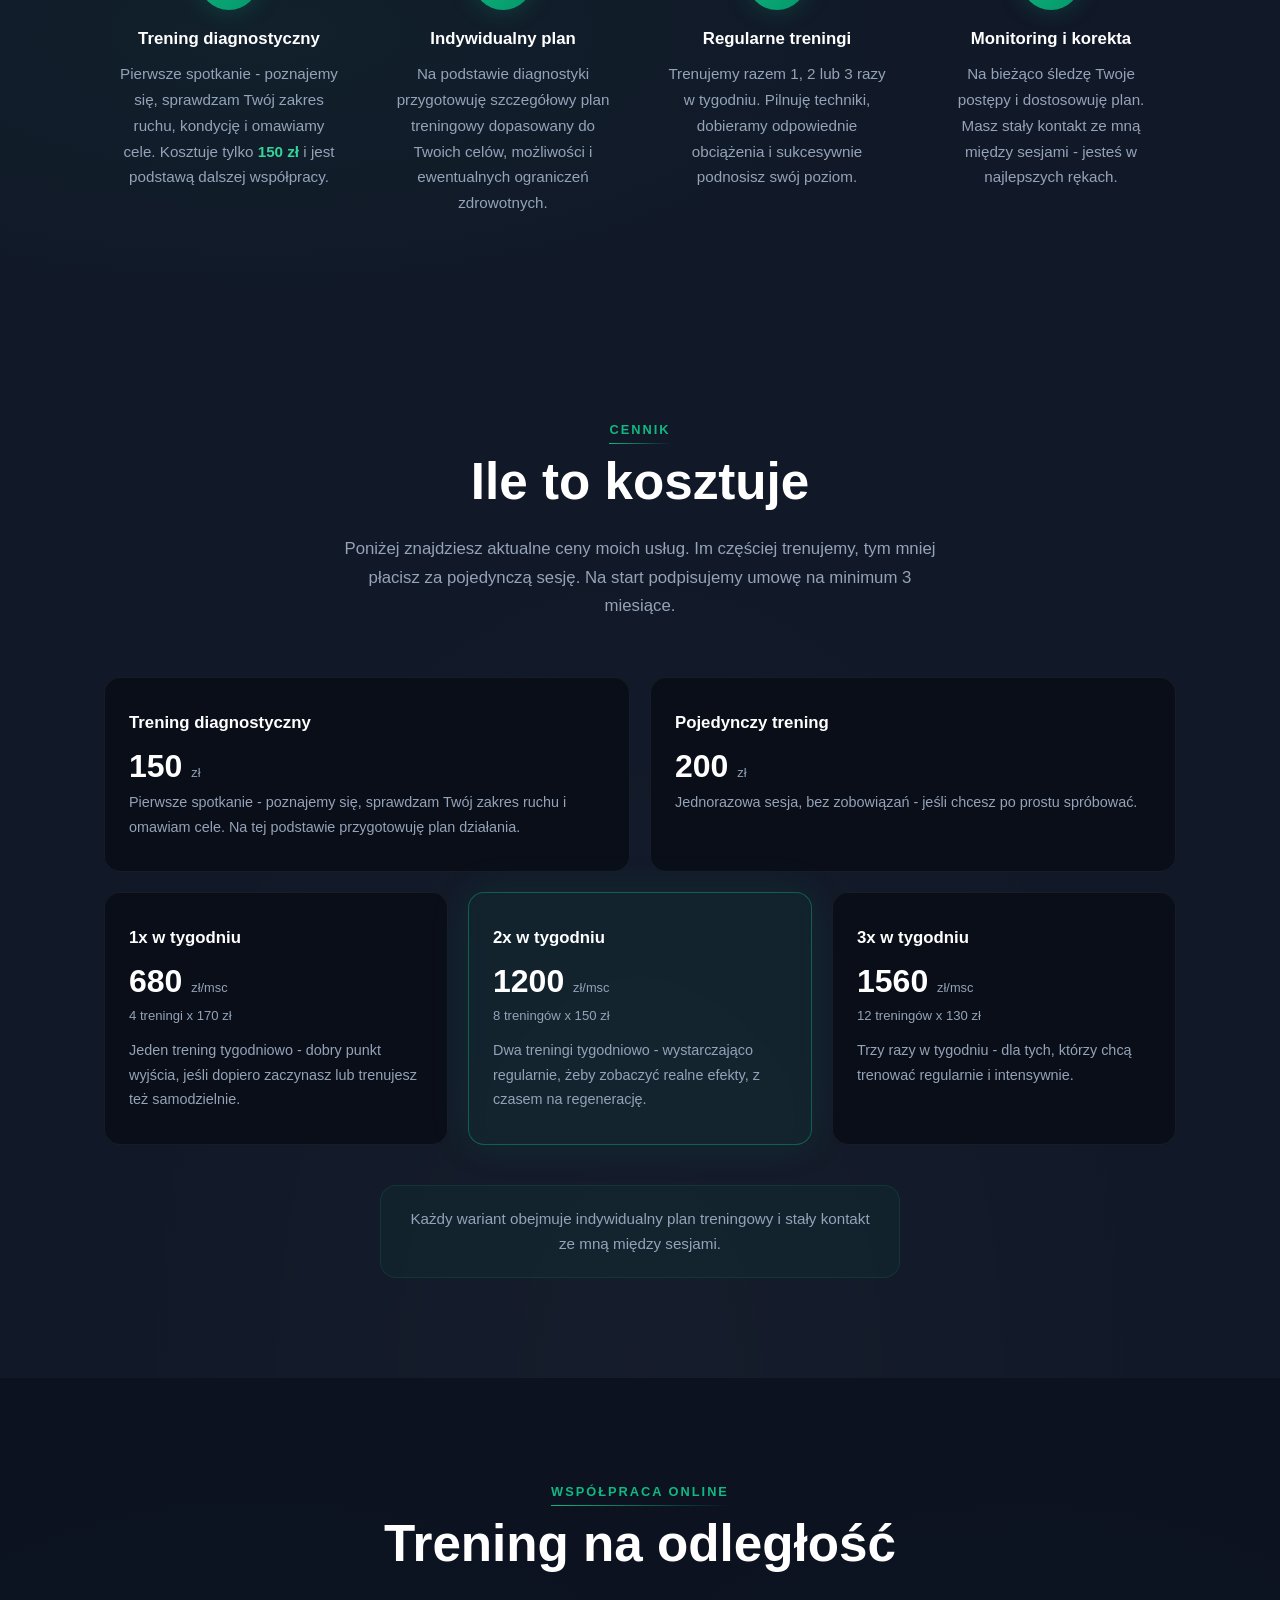
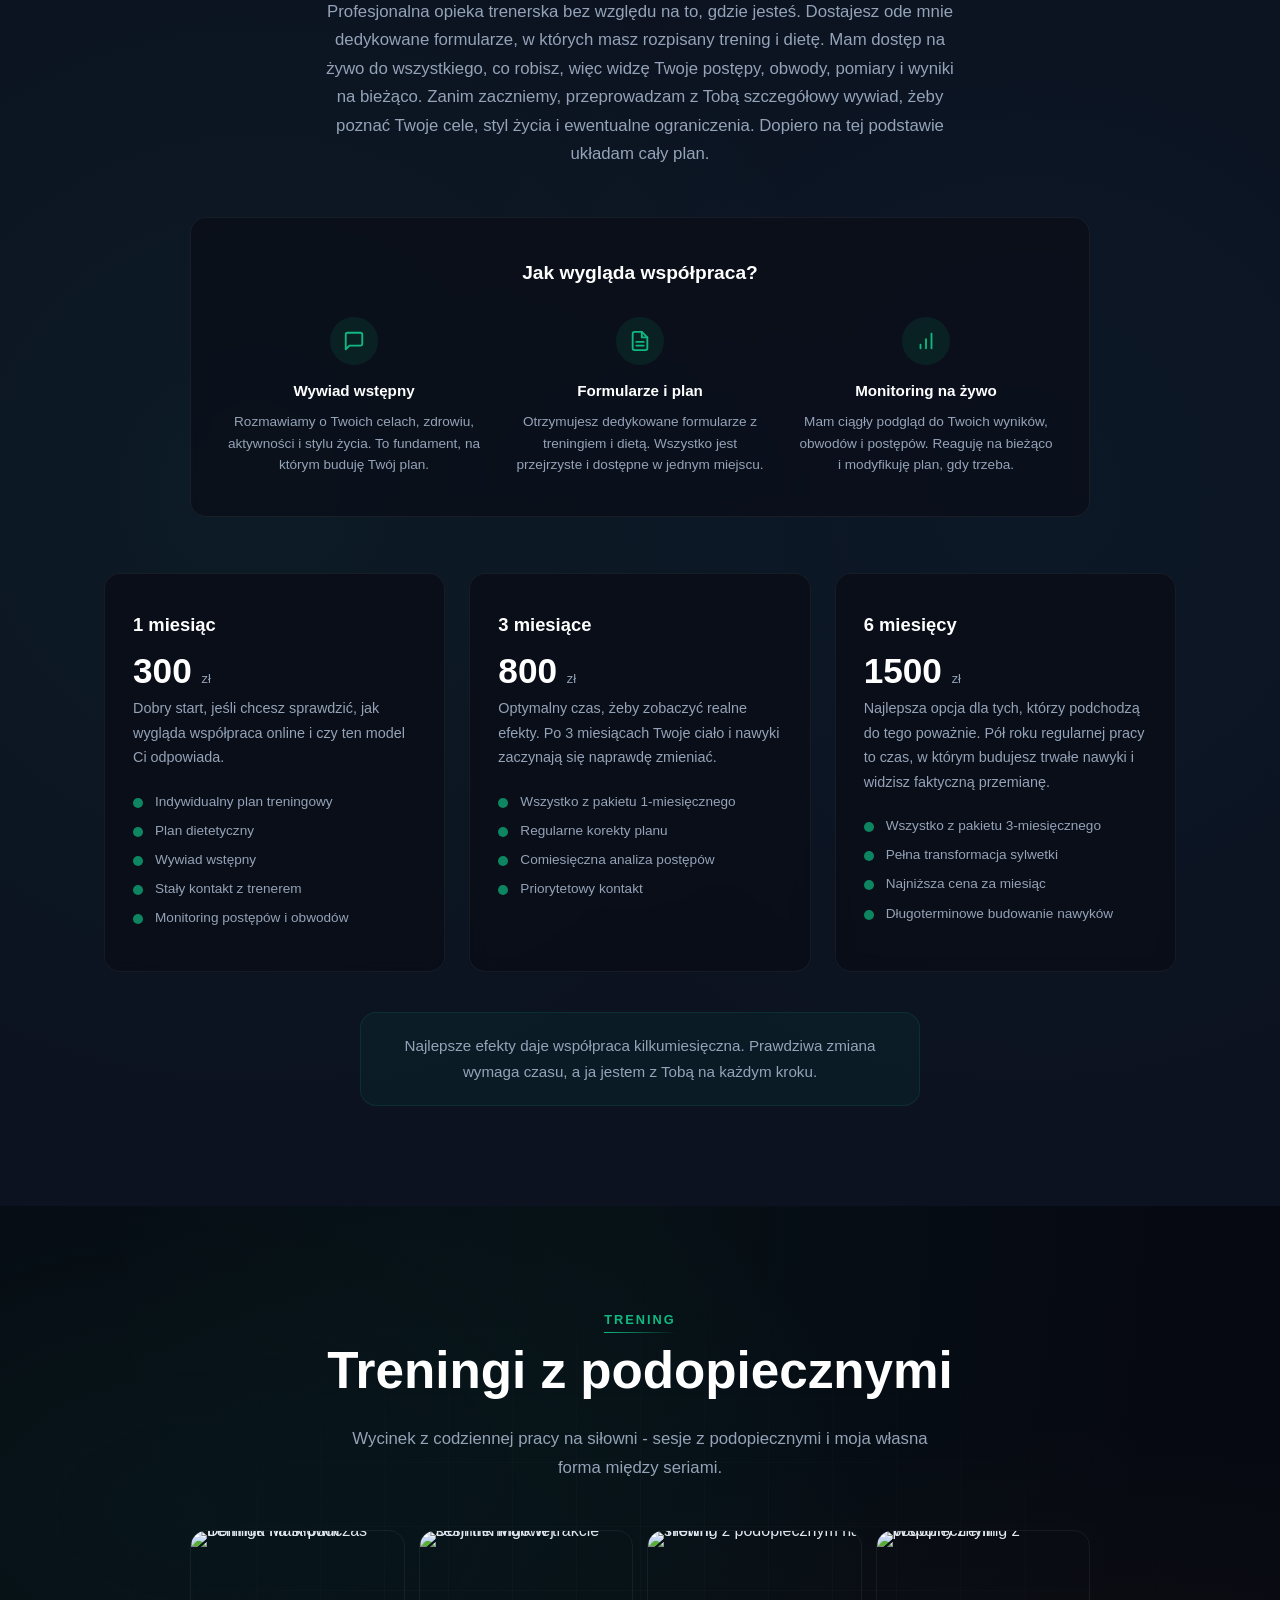
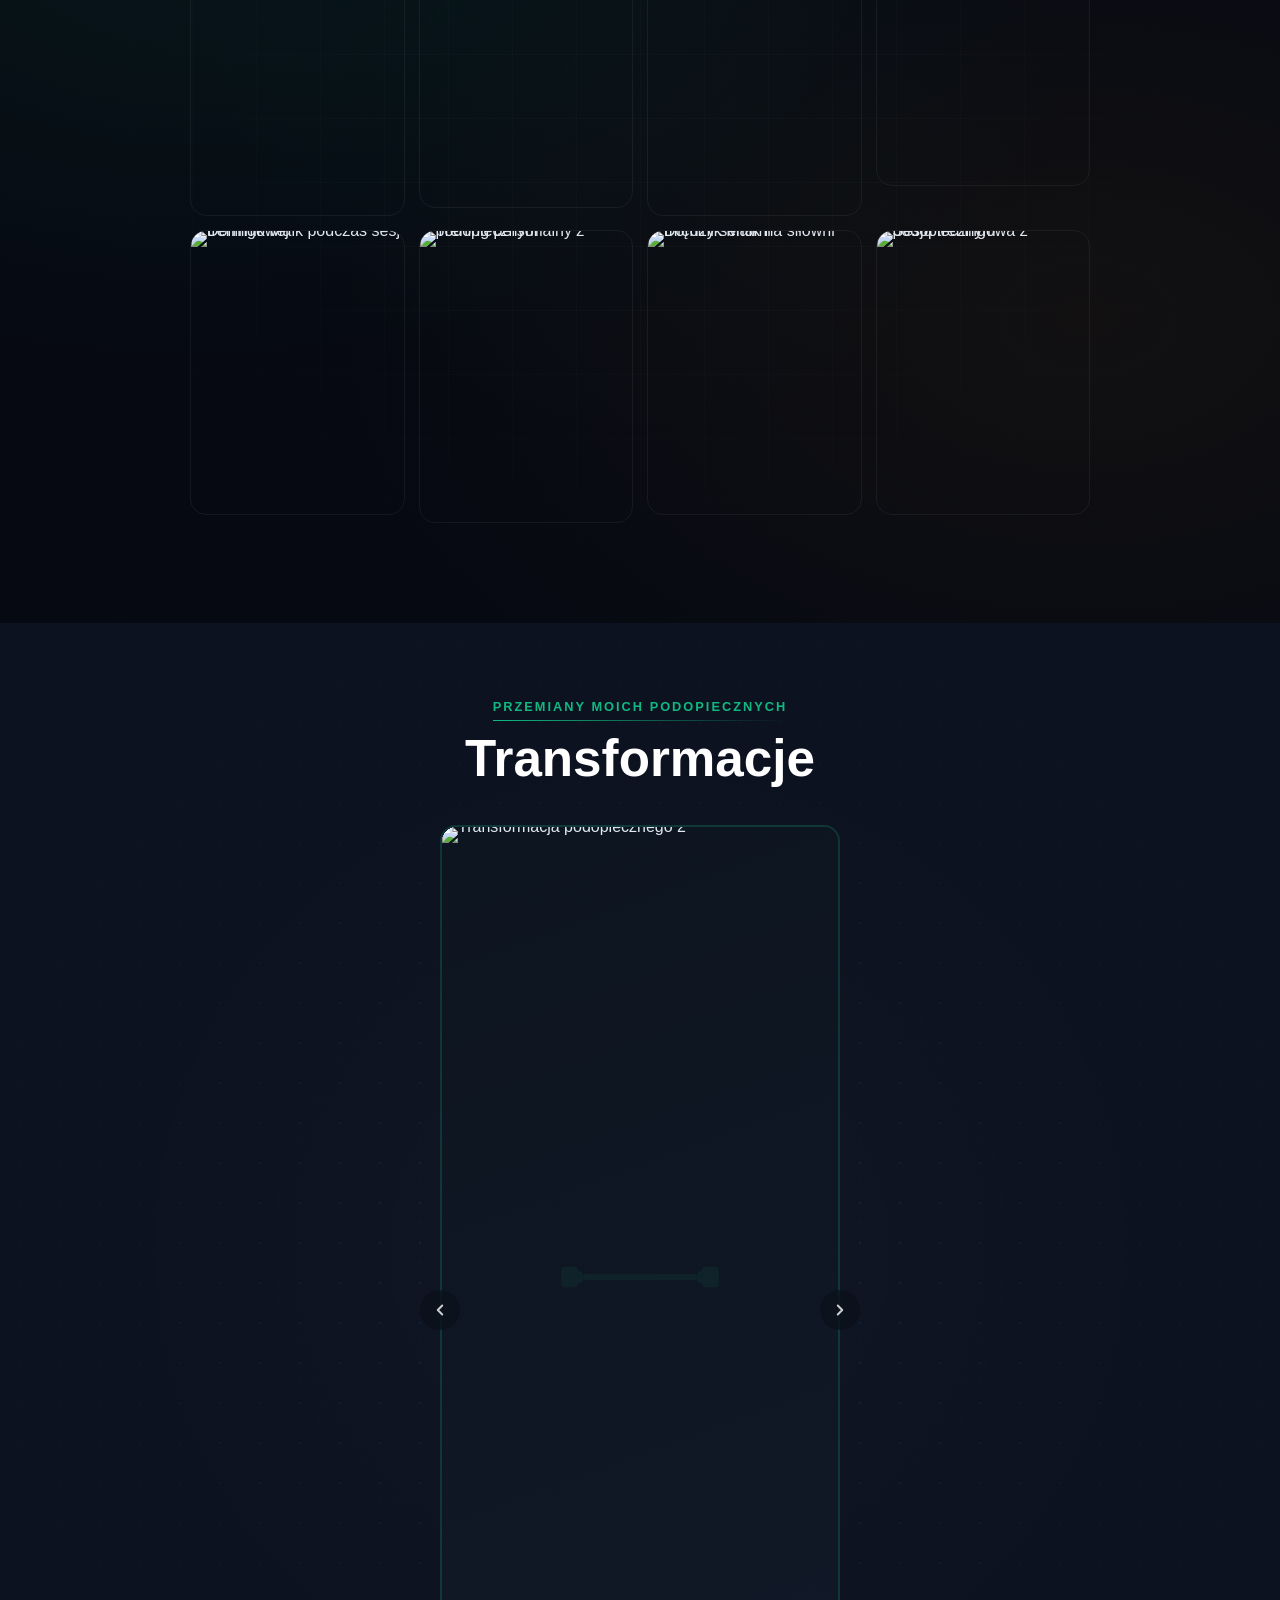
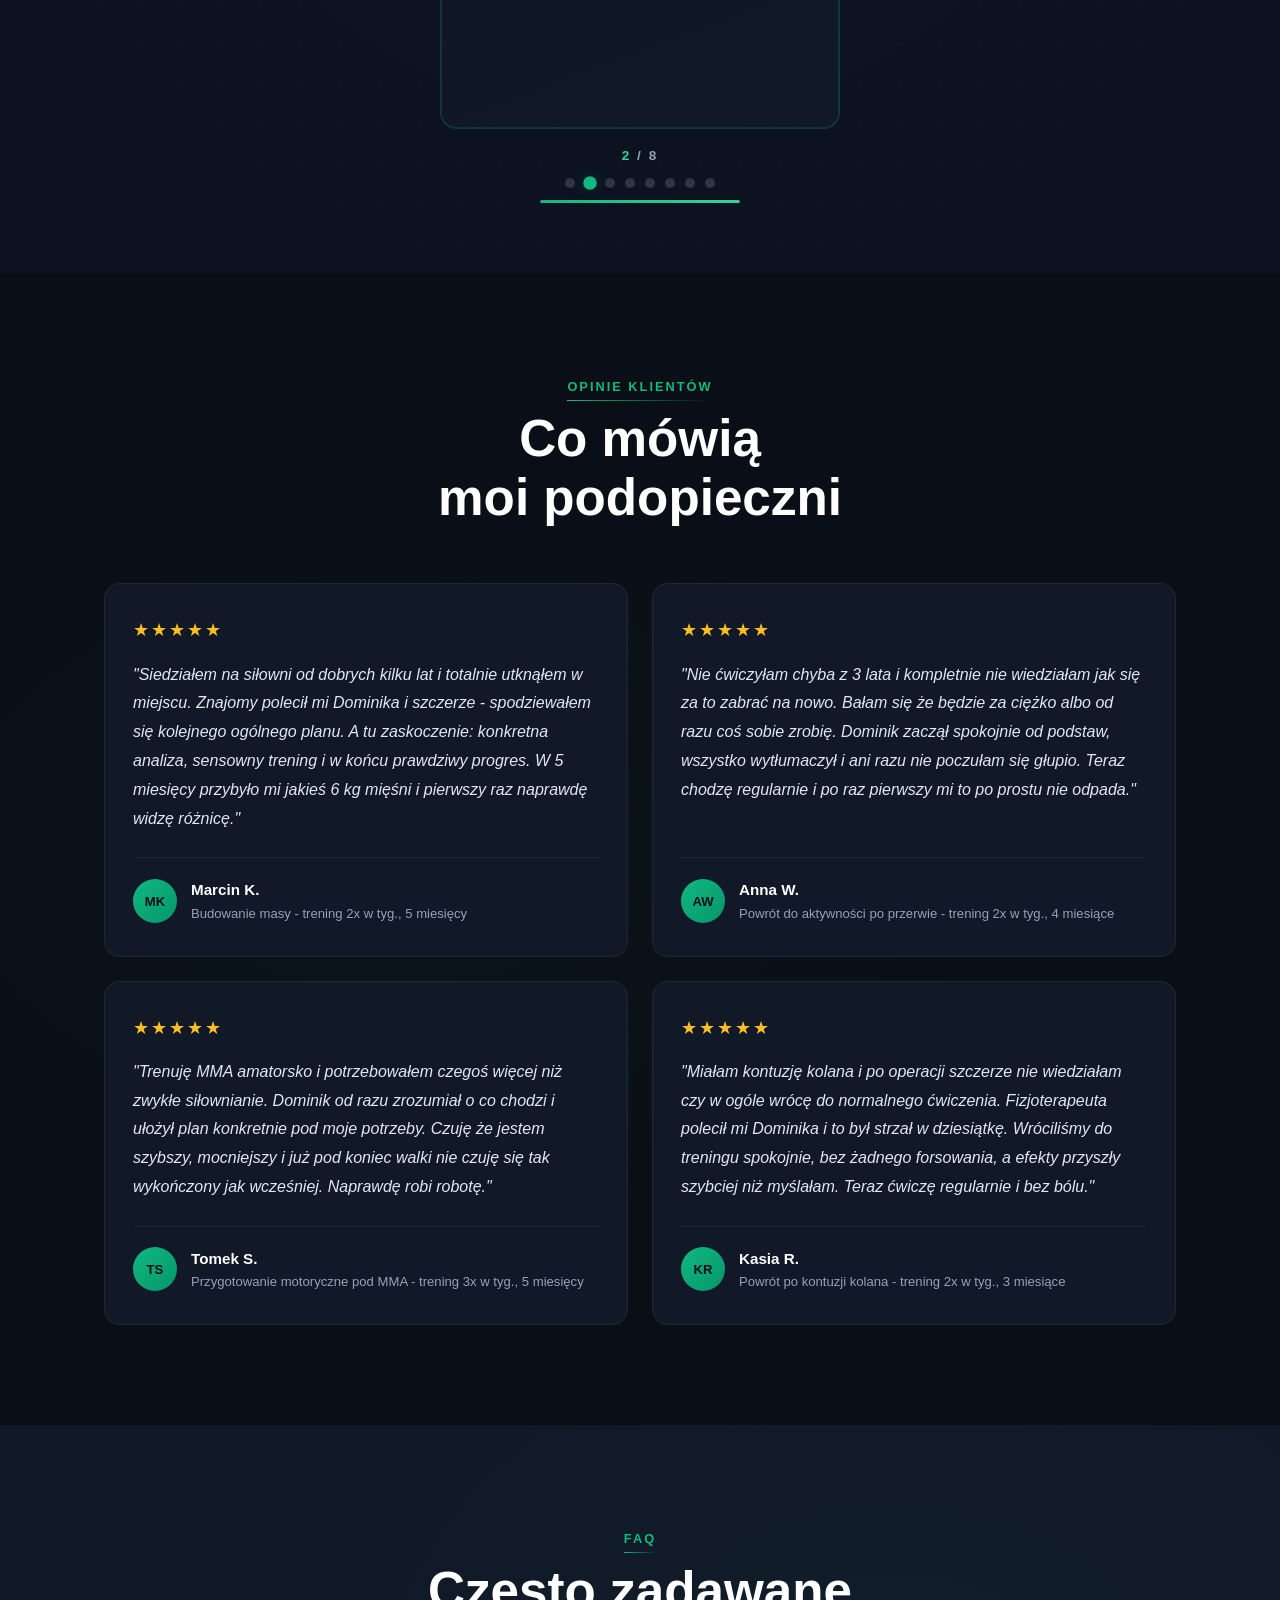
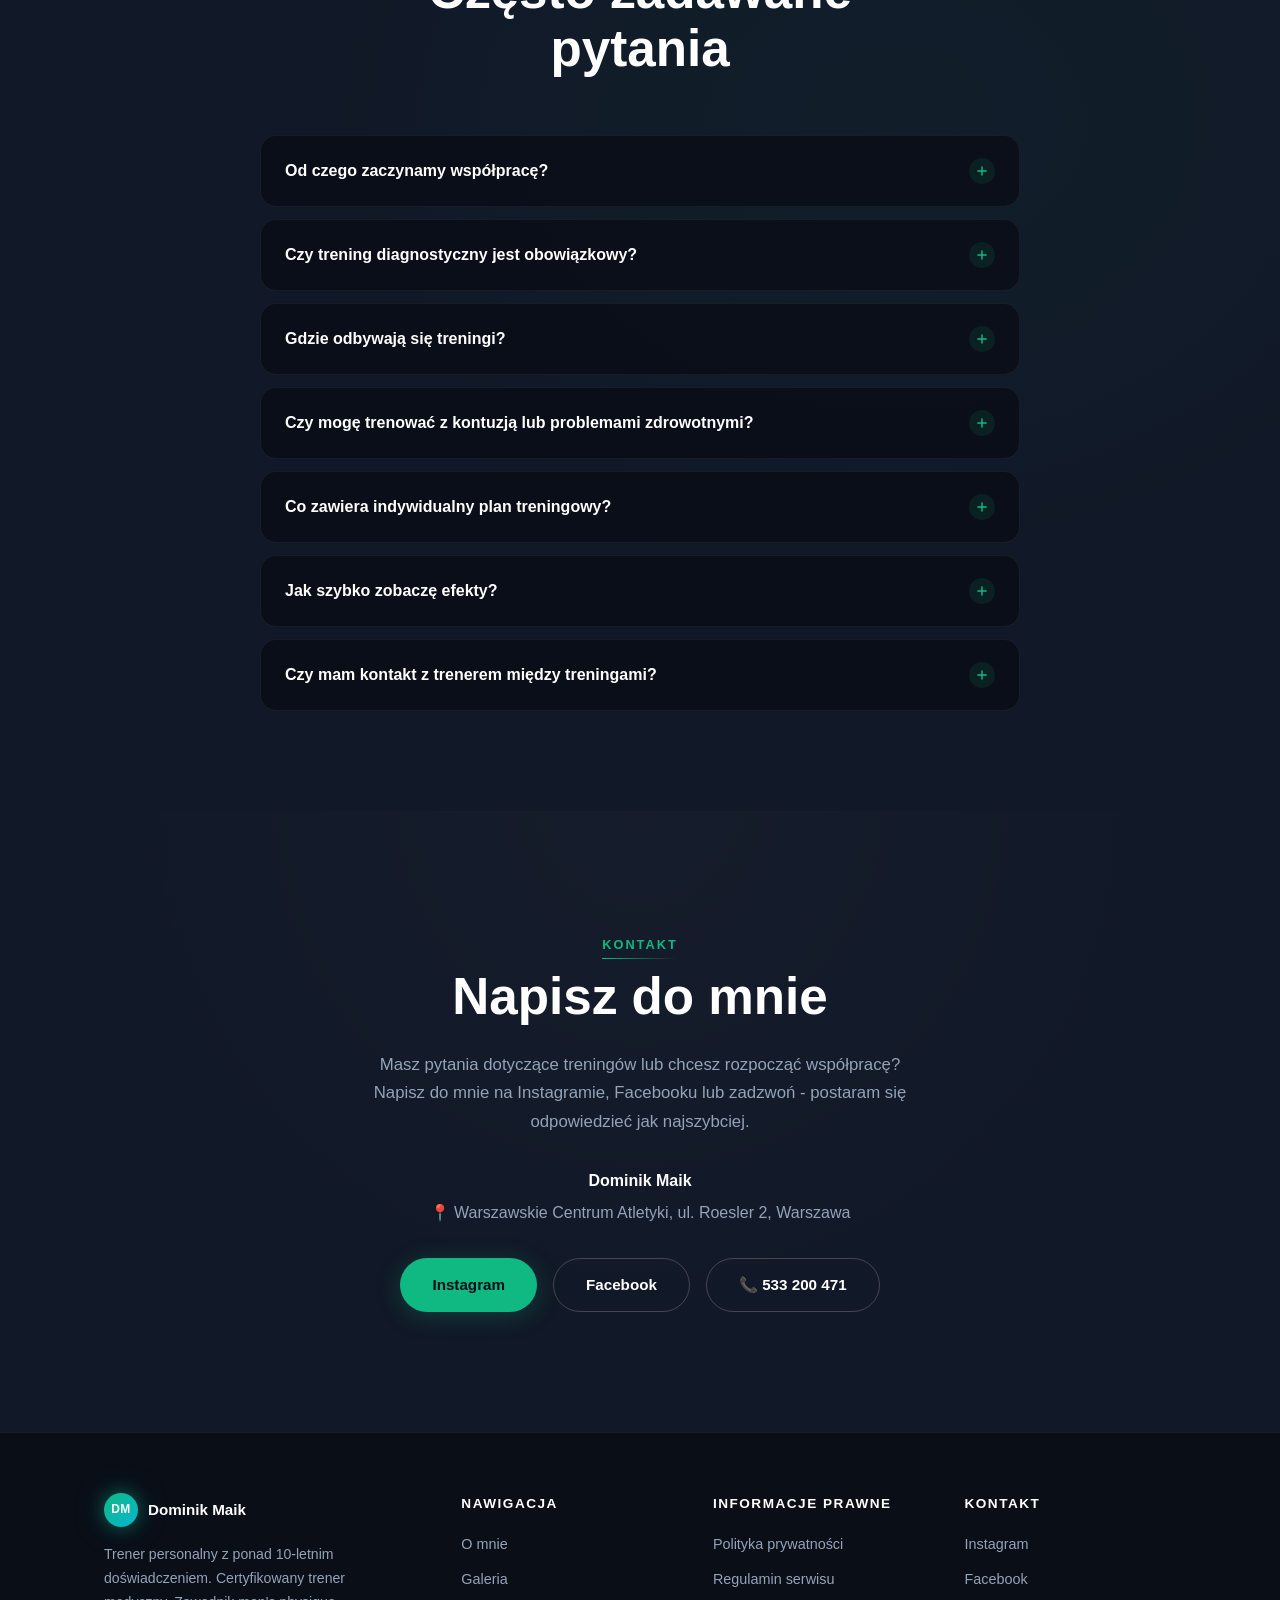
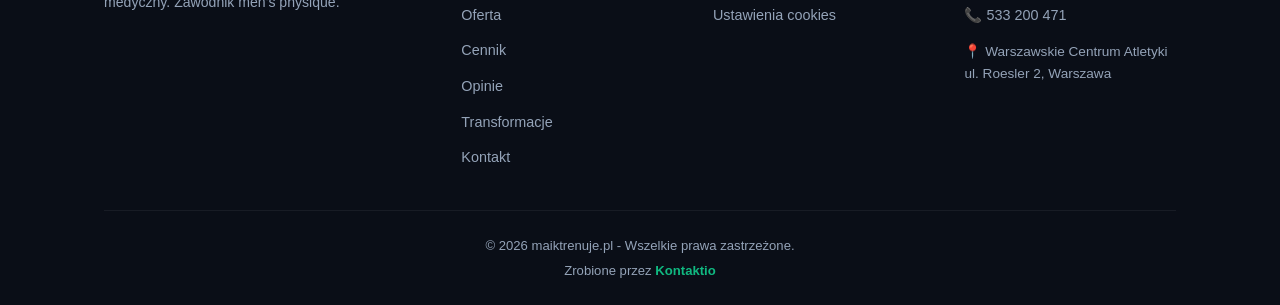
==== commit b95da33d: "address review: keep hero overlay subtle, drop redundant fetchpriority Agent-Logs-Url: https://githu" ====
--- a/index.html
+++ b/index.html
@@ -277,7 +277,7 @@
     <picture>
       <source srcset="photos/parallax-comp.avif" type="image/avif">
       <source srcset="photos/parallax-comp.webp" type="image/webp">
-      <img src="photos/parallax-comp.webp" alt="" aria-hidden="true" class="parallax-divider__img" loading="lazy" decoding="async" fetchpriority="low" width="1920" height="1080">
+      <img src="photos/parallax-comp.webp" alt="" aria-hidden="true" class="parallax-divider__img" loading="lazy" decoding="async" width="1920" height="1080">
     </picture>
     <div class="parallax-divider__overlay"></div>
     <div class="parallax-divider__content anim-fade-in">
@@ -423,7 +423,7 @@
     <picture>
       <source srcset="photos/parallax-training.avif" type="image/avif">
       <source srcset="photos/parallax-training.webp" type="image/webp">
-      <img src="photos/parallax-training.webp" alt="" aria-hidden="true" class="parallax-divider__img" loading="lazy" decoding="async" fetchpriority="low" width="1920" height="1080">
+      <img src="photos/parallax-training.webp" alt="" aria-hidden="true" class="parallax-divider__img" loading="lazy" decoding="async" width="1920" height="1080">
     </picture>
     <div class="parallax-divider__overlay"></div>
     <div class="parallax-divider__content anim-fade-in">
--- a/styles.css
+++ b/styles.css
@@ -232,9 +232,9 @@
 .hero::before{
   content:'';position:absolute;inset:0;
   background:
-    radial-gradient(ellipse at 30% 20%, rgba(255,255,255,.04) 0%, transparent 55%),
-    radial-gradient(ellipse at 70% 80%, rgba(255,255,255,.03) 0%, transparent 55%);
-  opacity:.6;
+    radial-gradient(ellipse at 30% 20%, rgba(255,255,255,.4) 0%, transparent 55%),
+    radial-gradient(ellipse at 70% 80%, rgba(255,255,255,.3) 0%, transparent 55%);
+  opacity:.06;
   pointer-events:none;
 }
 .hero::after{
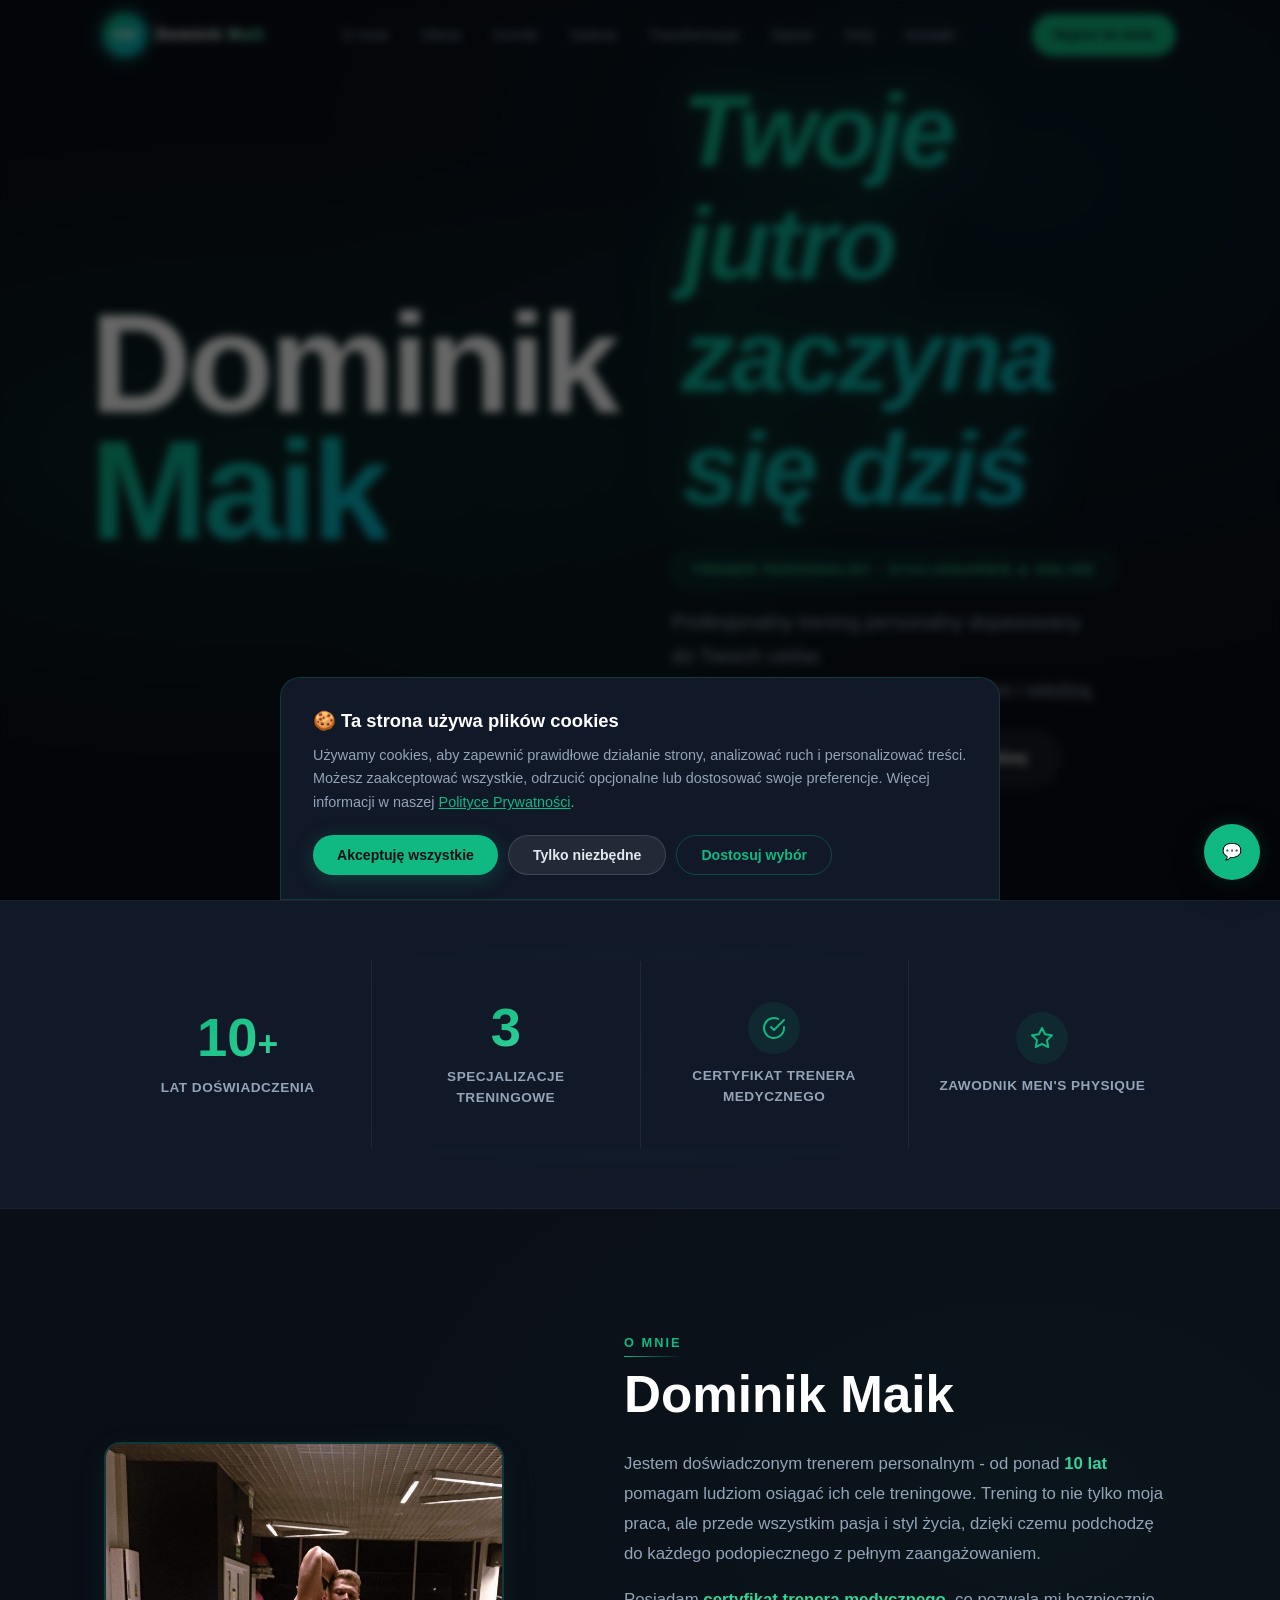
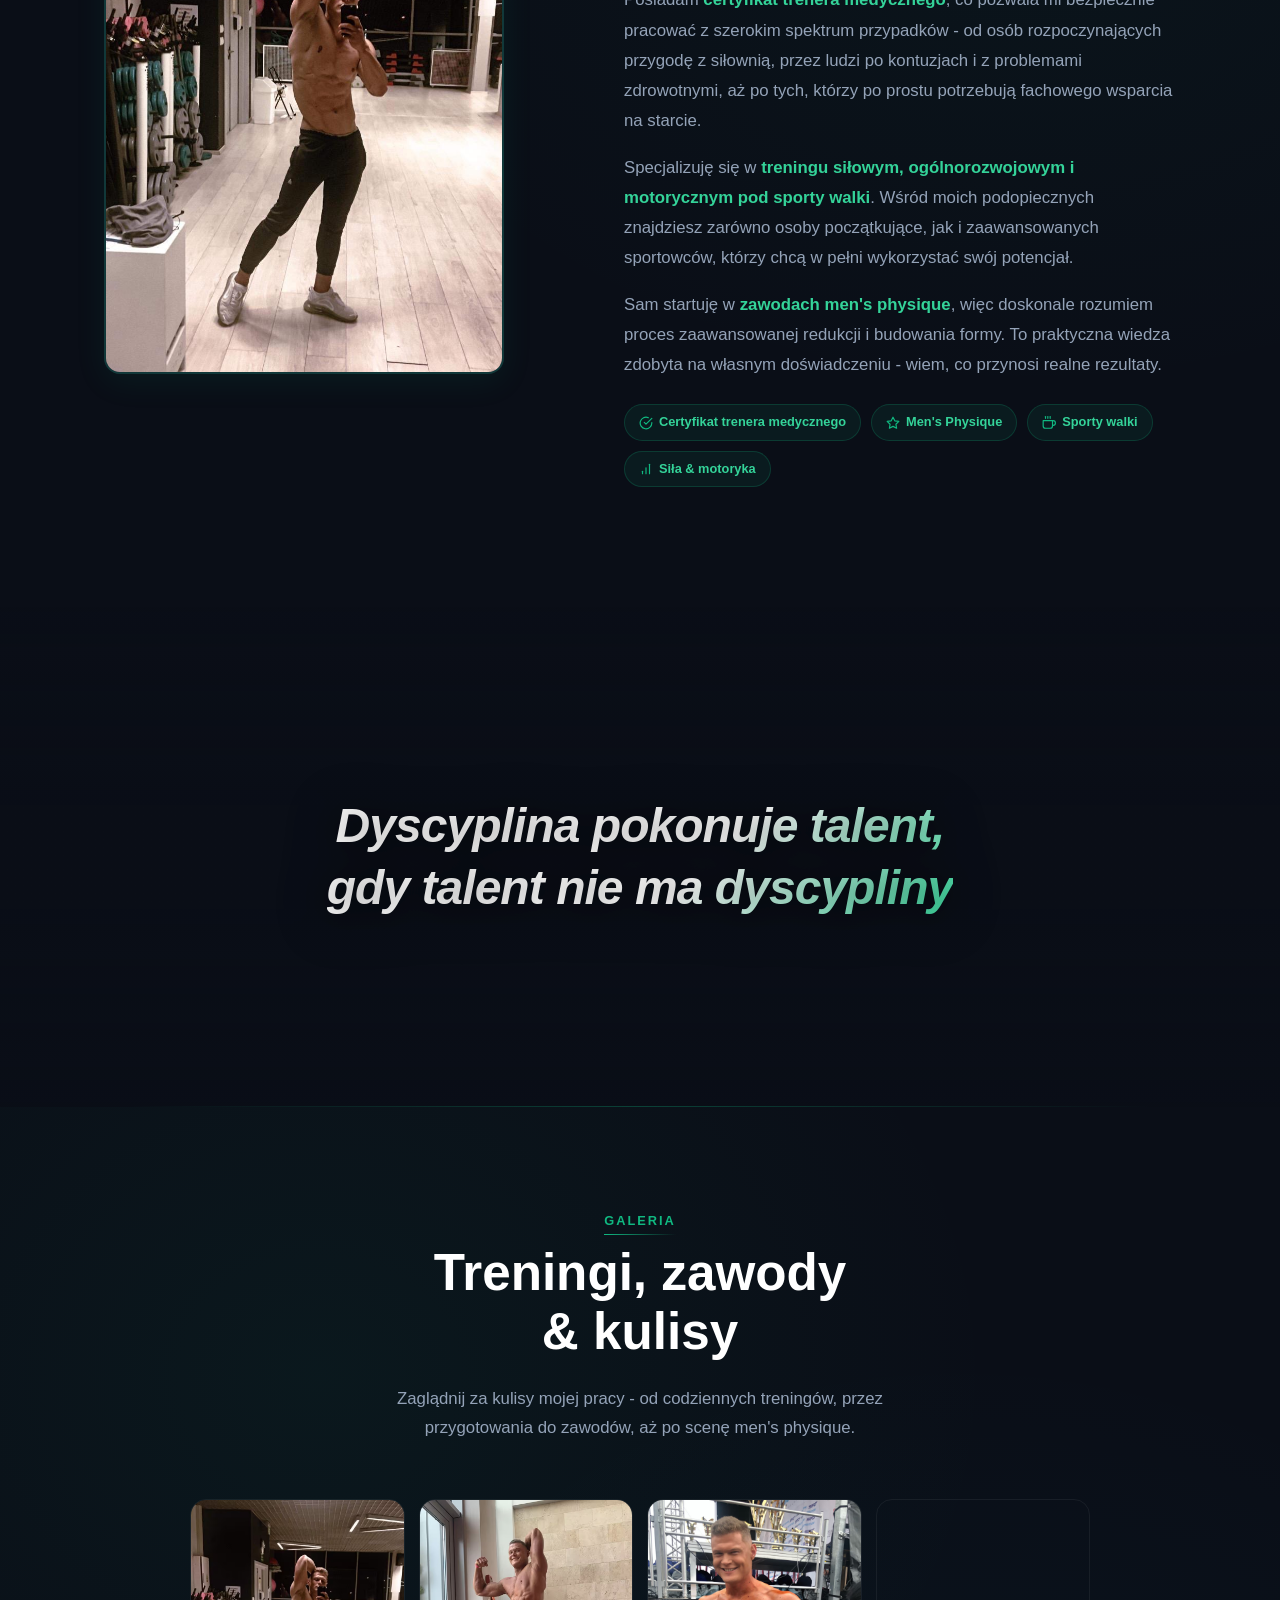
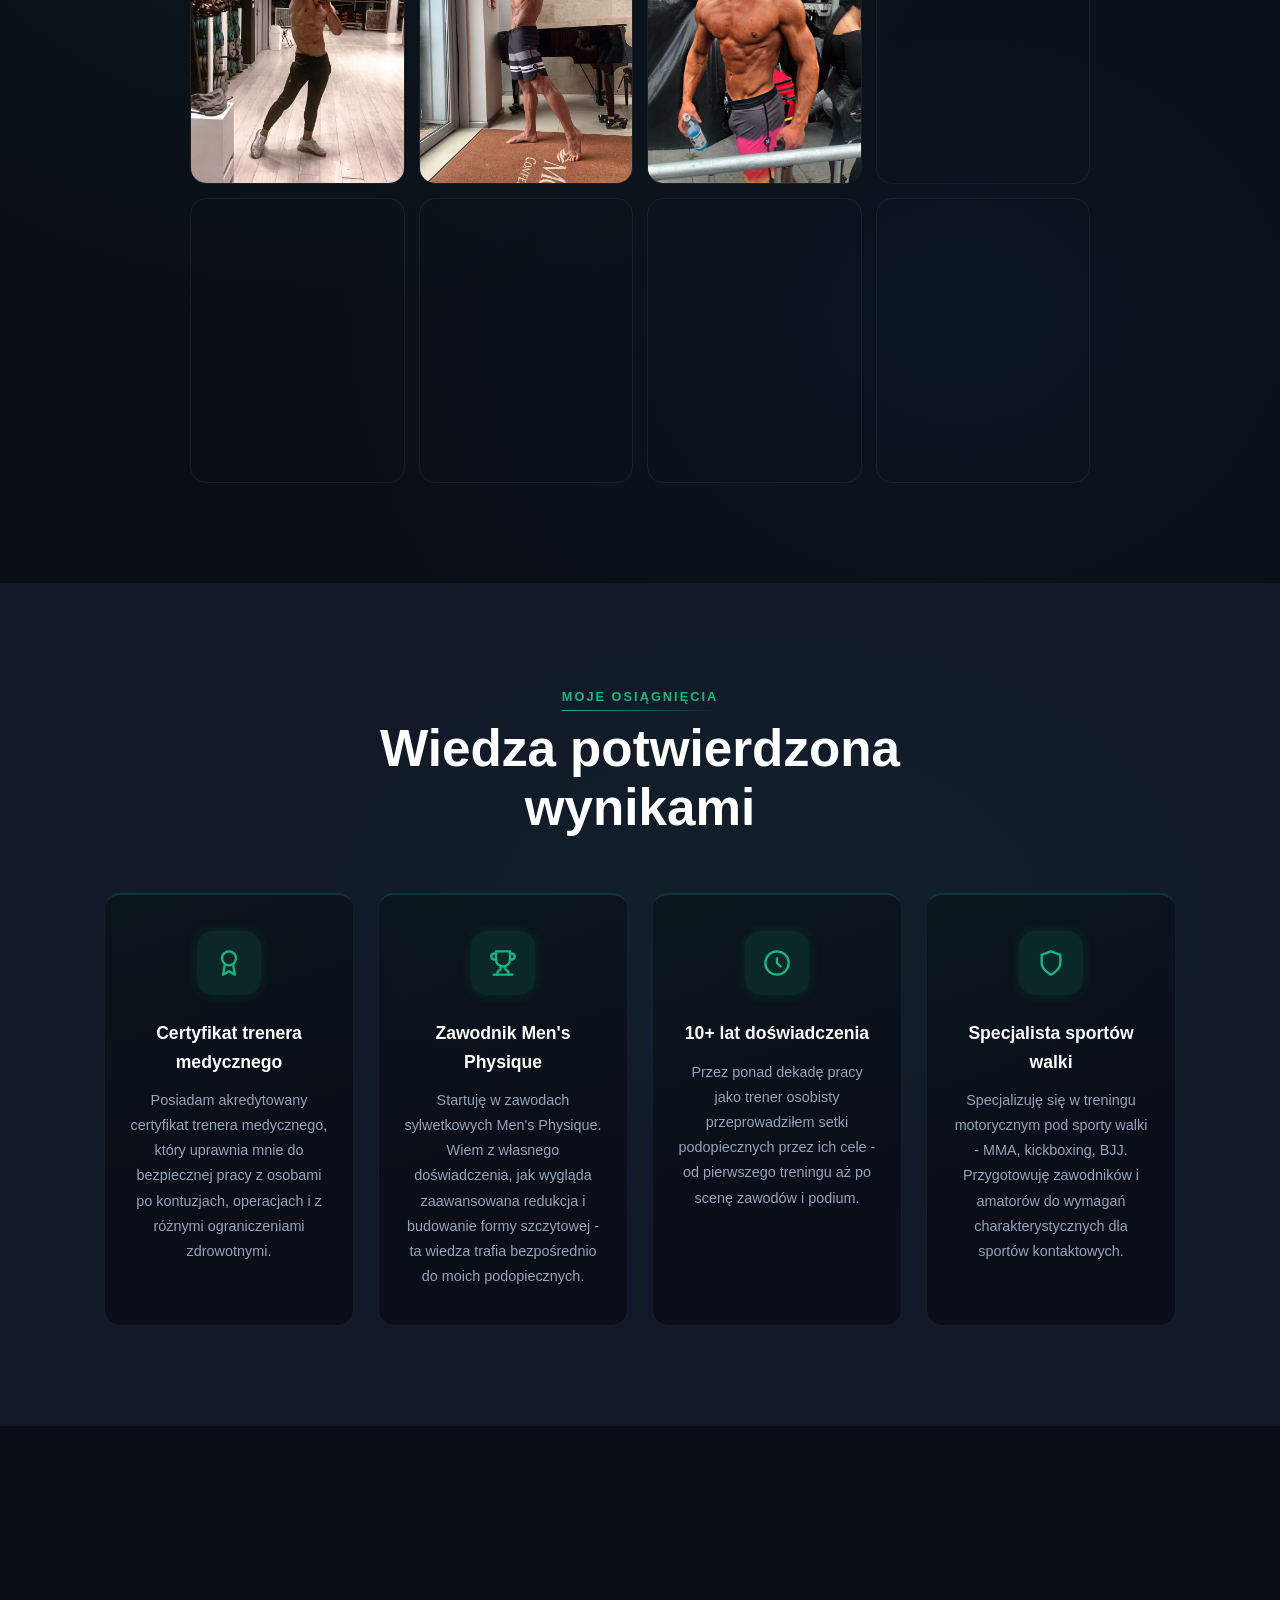
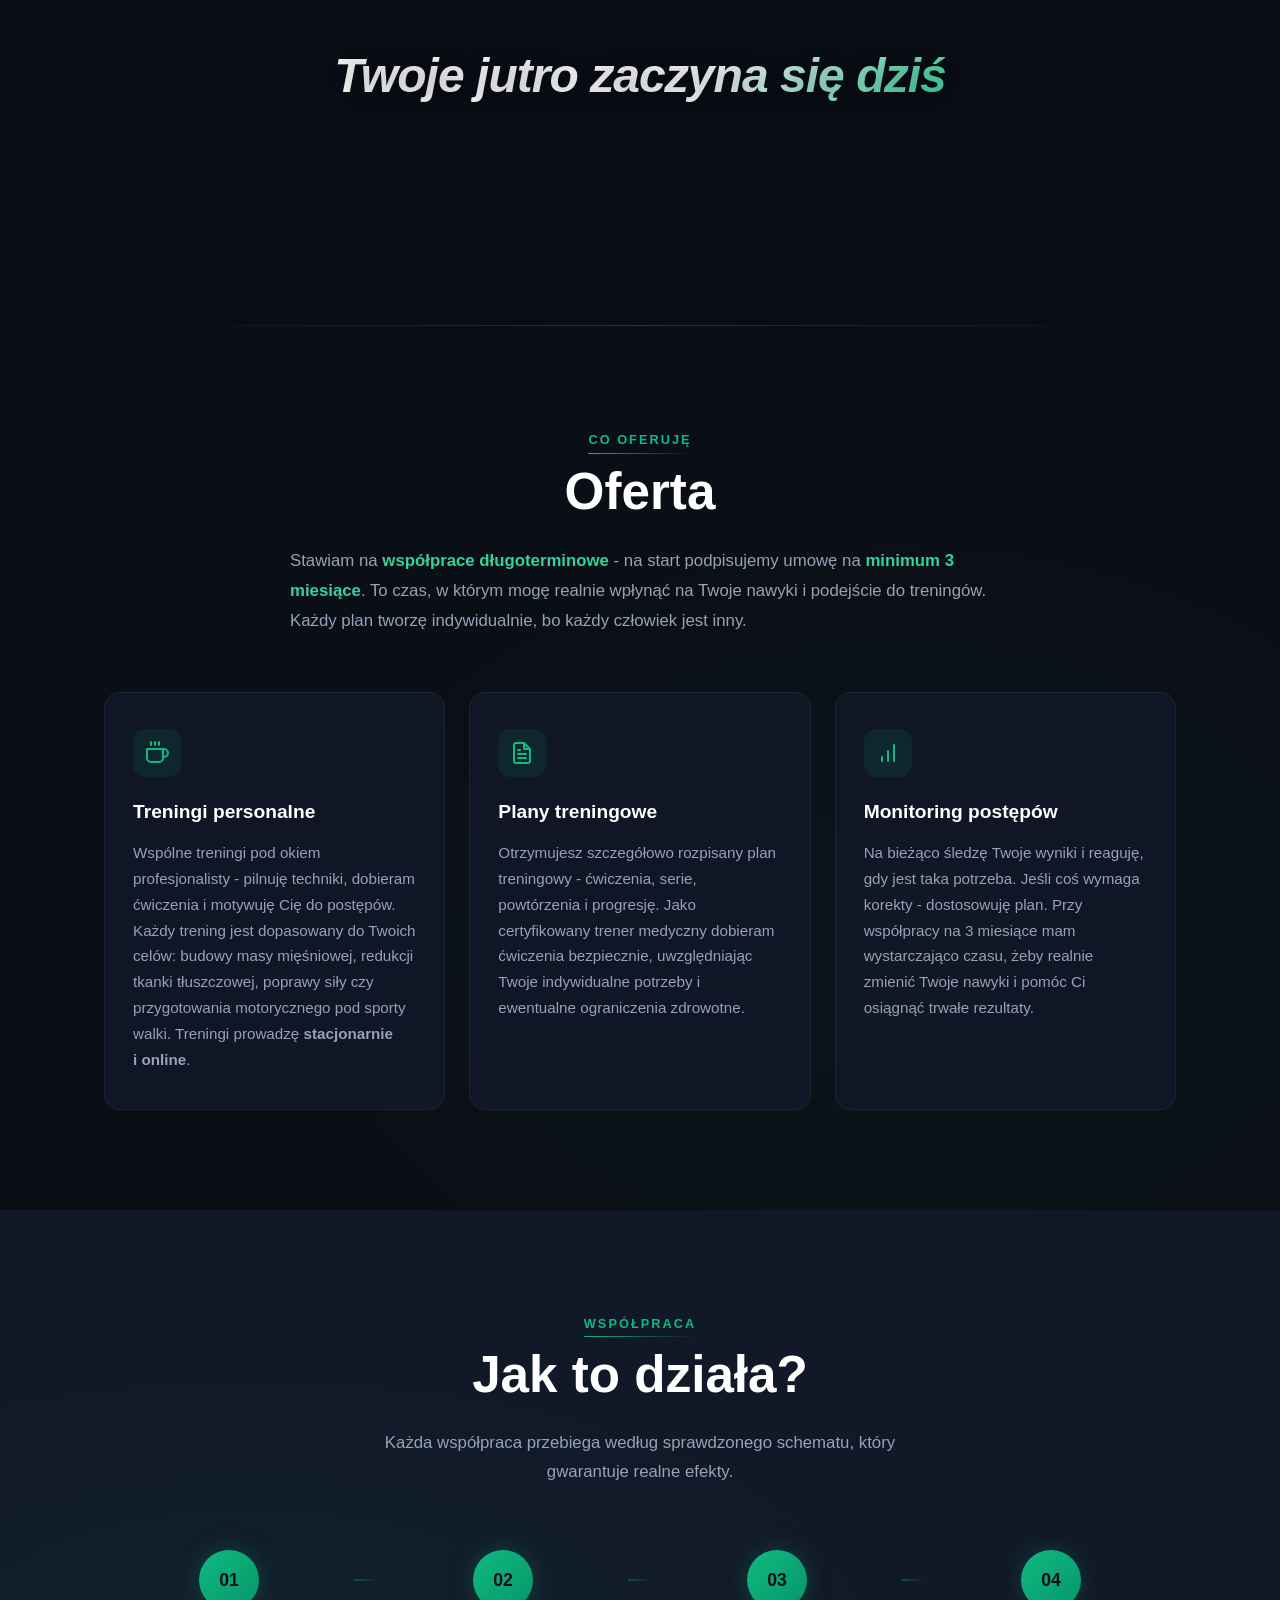
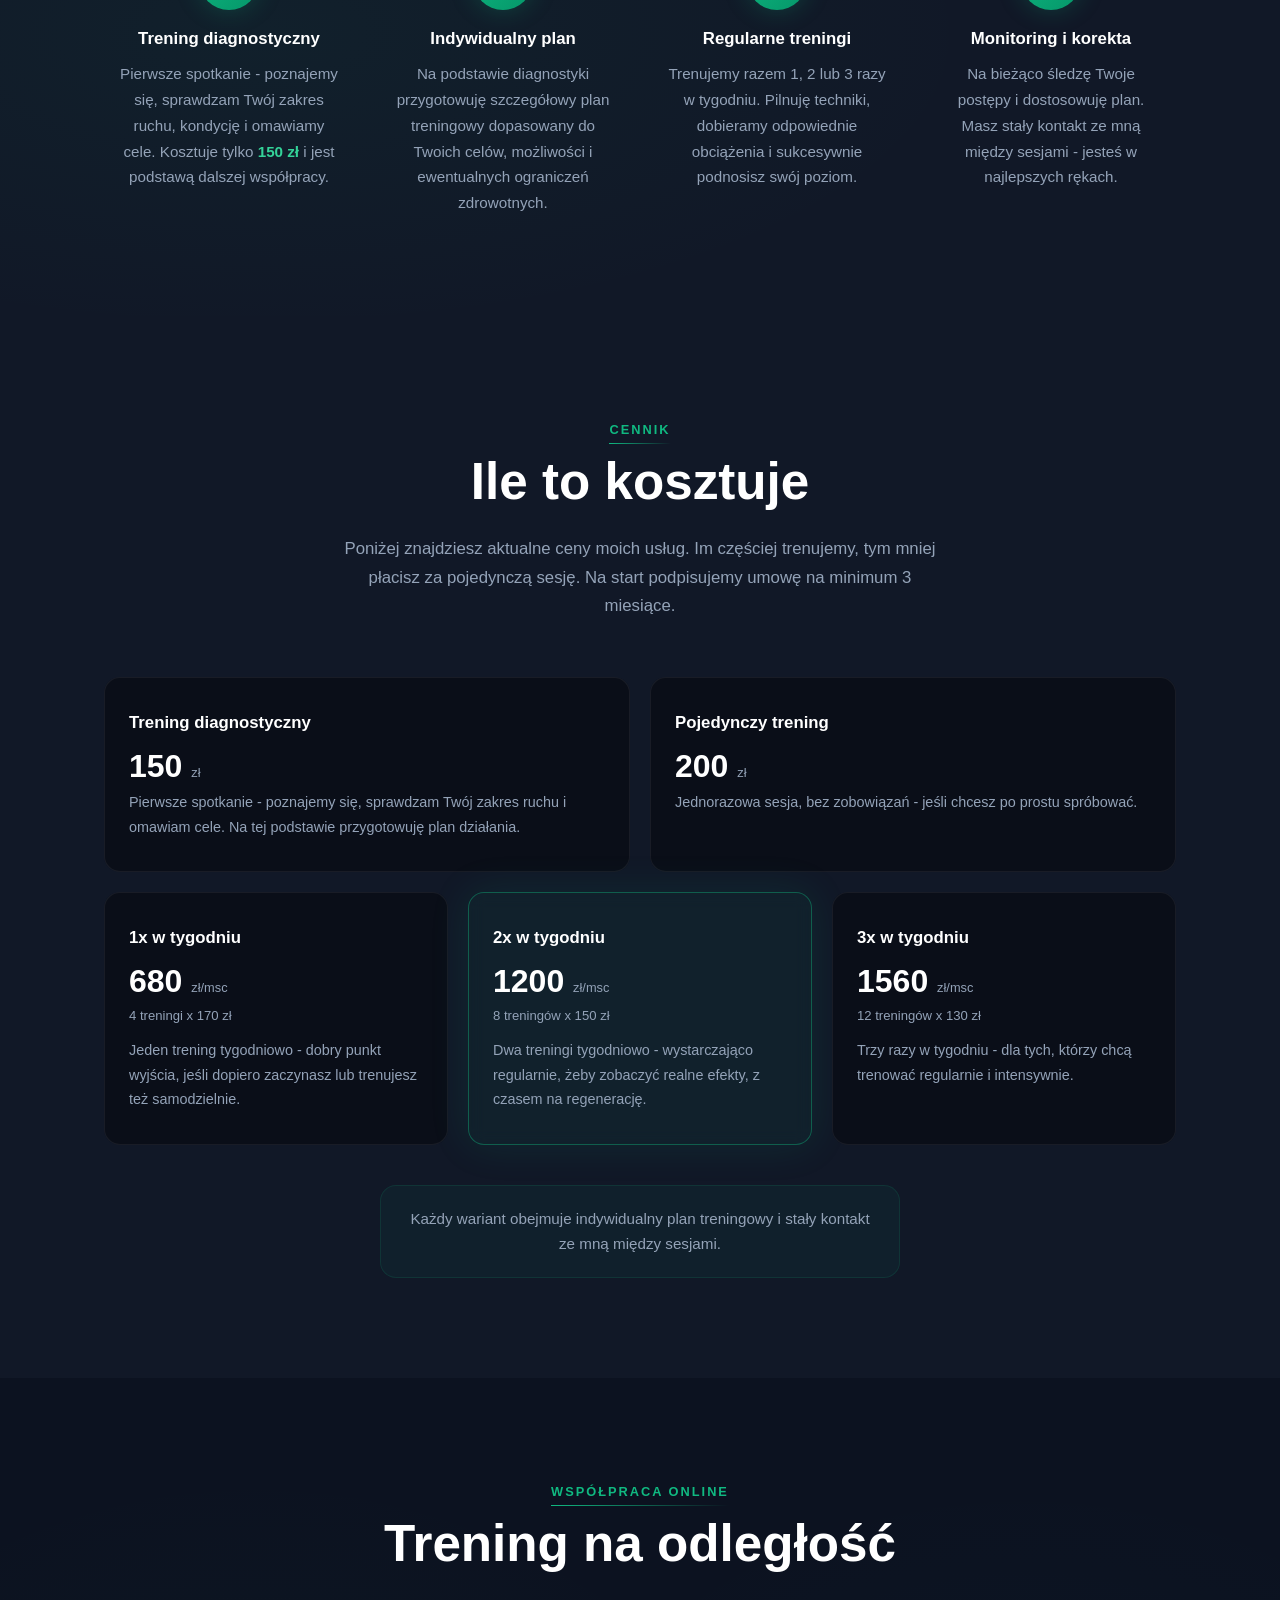
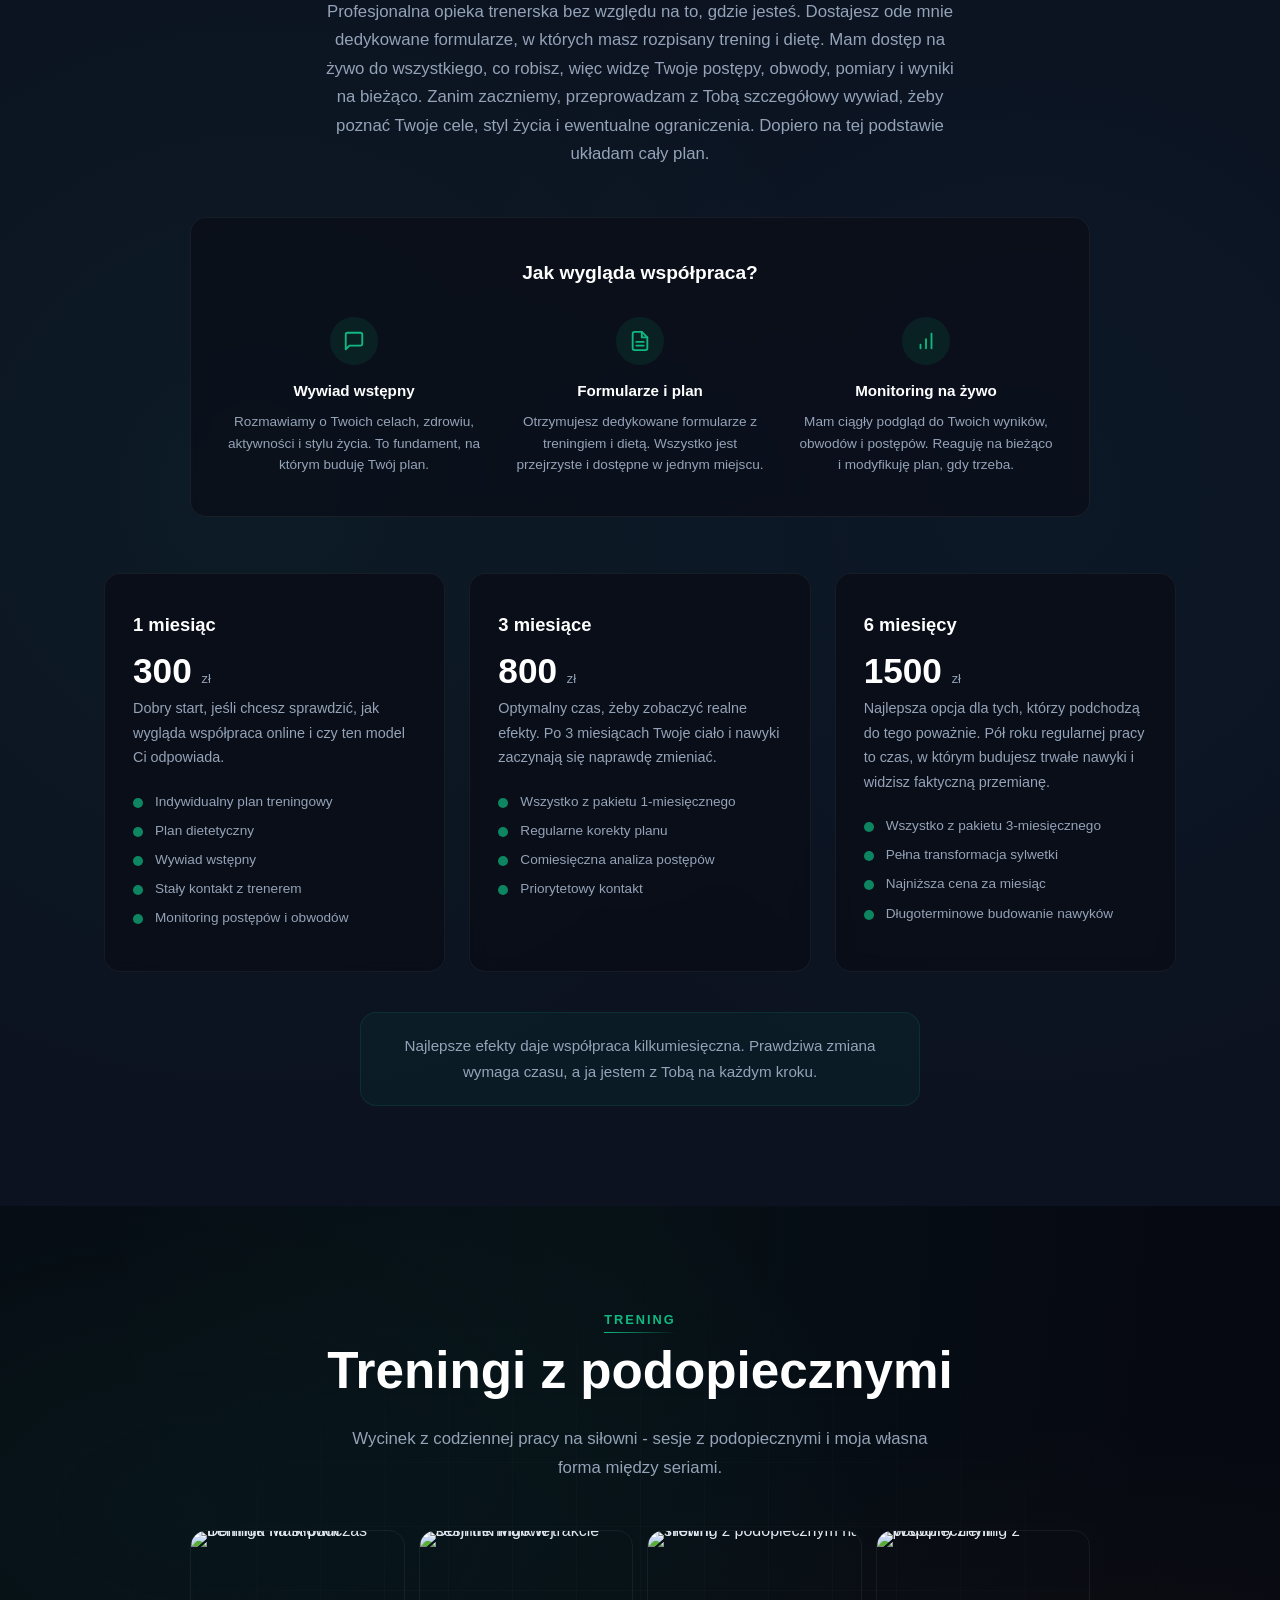
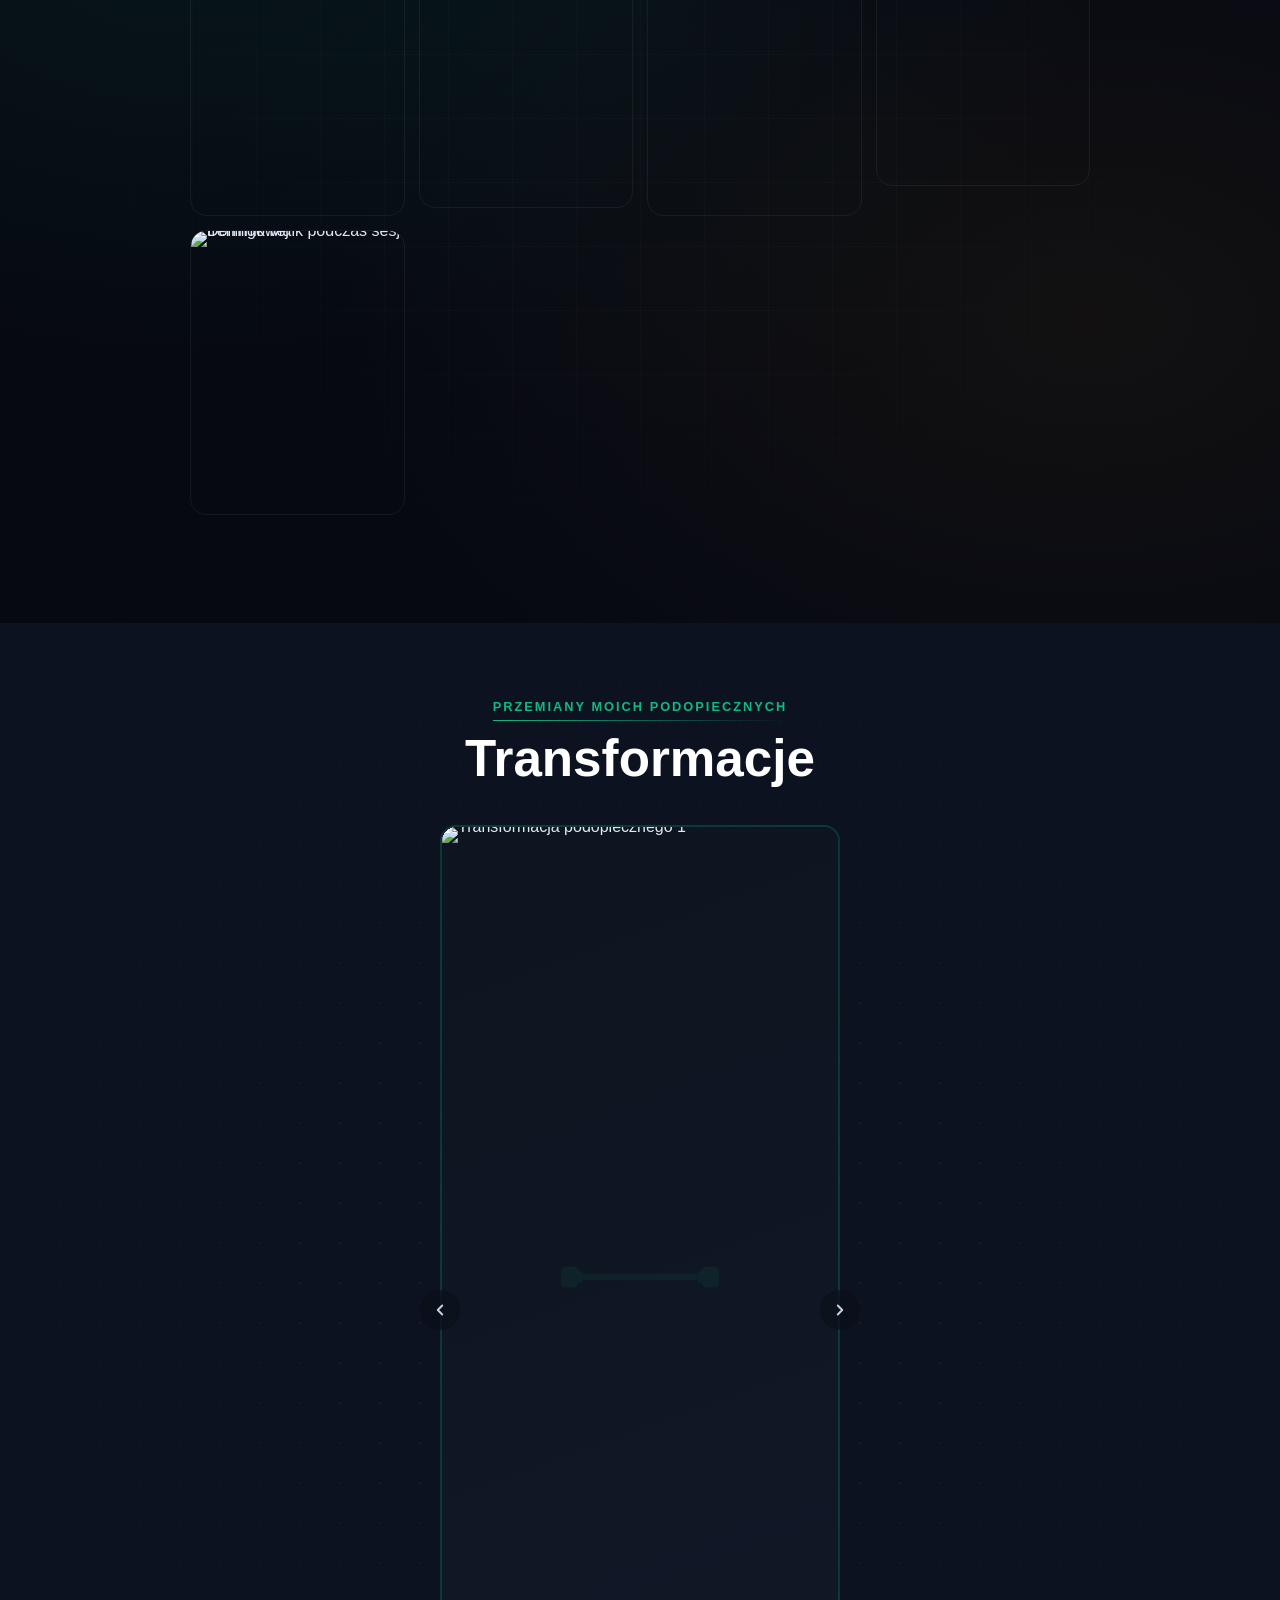
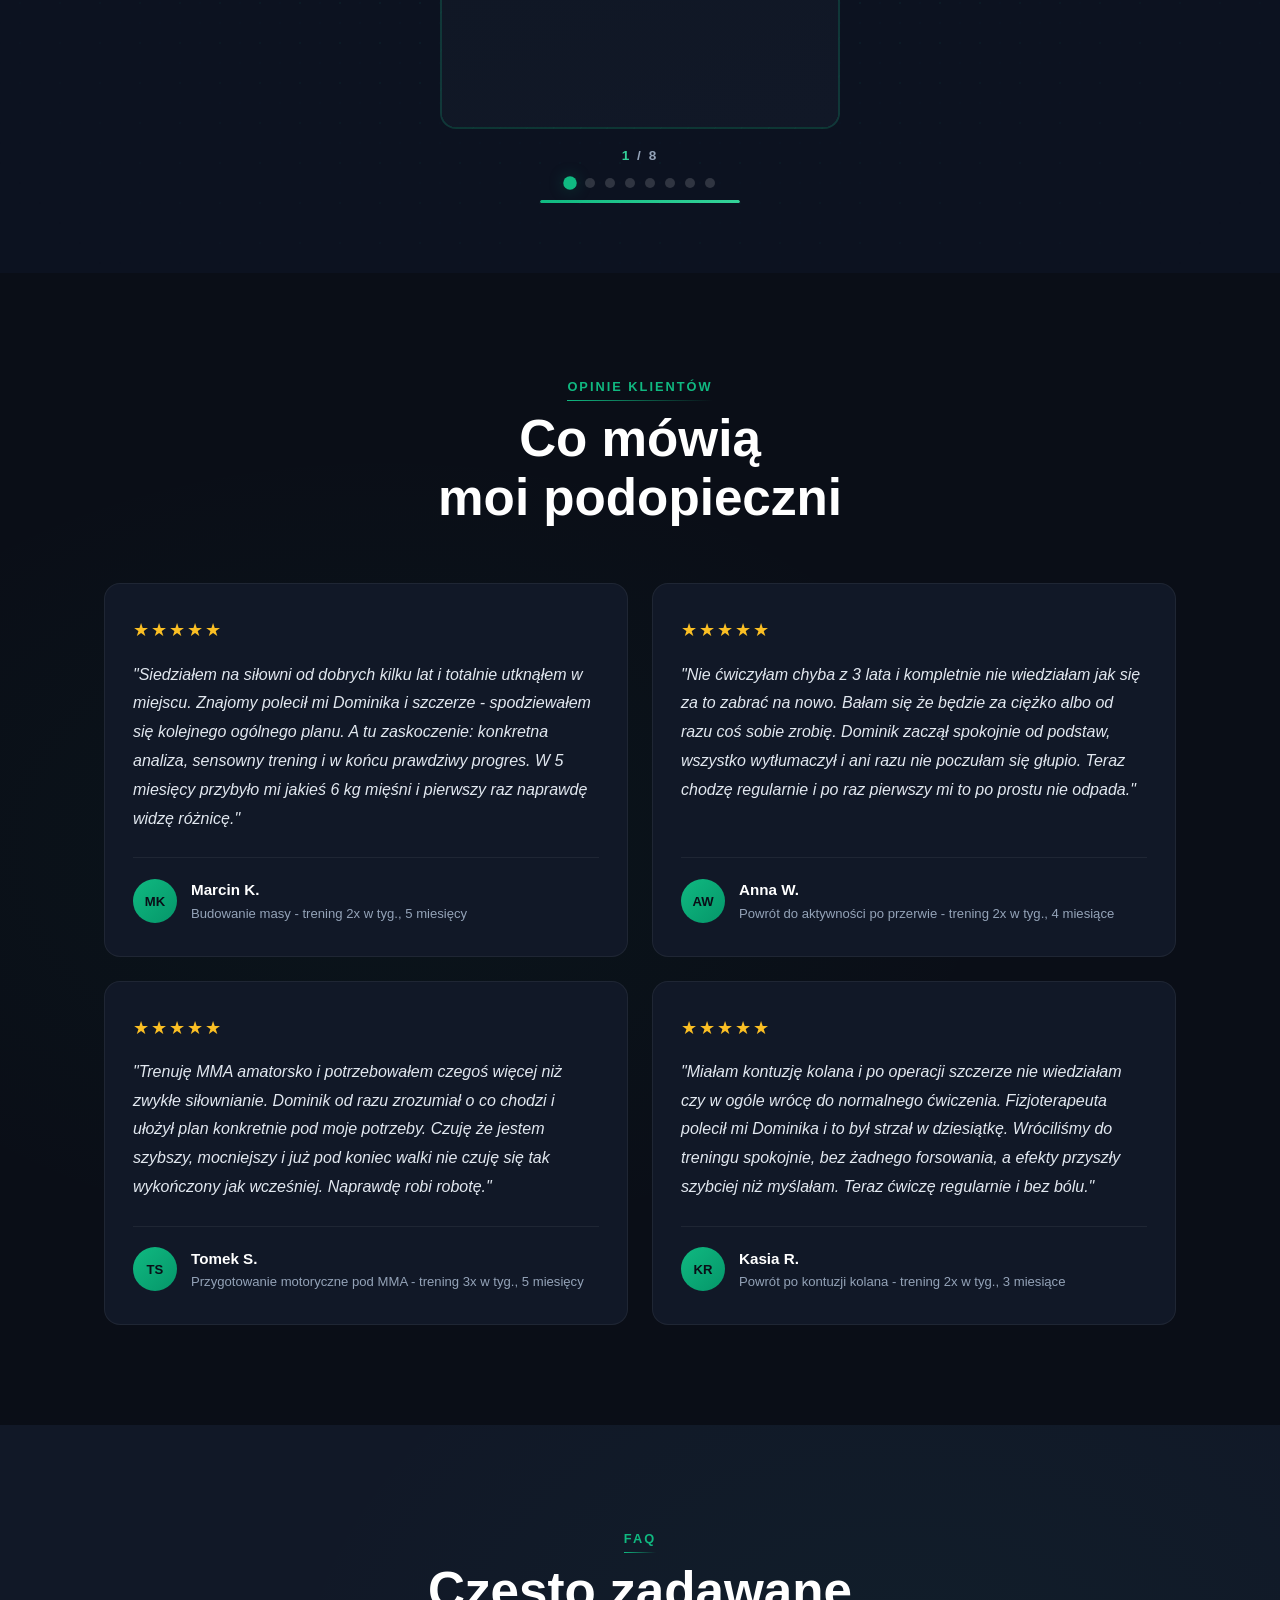
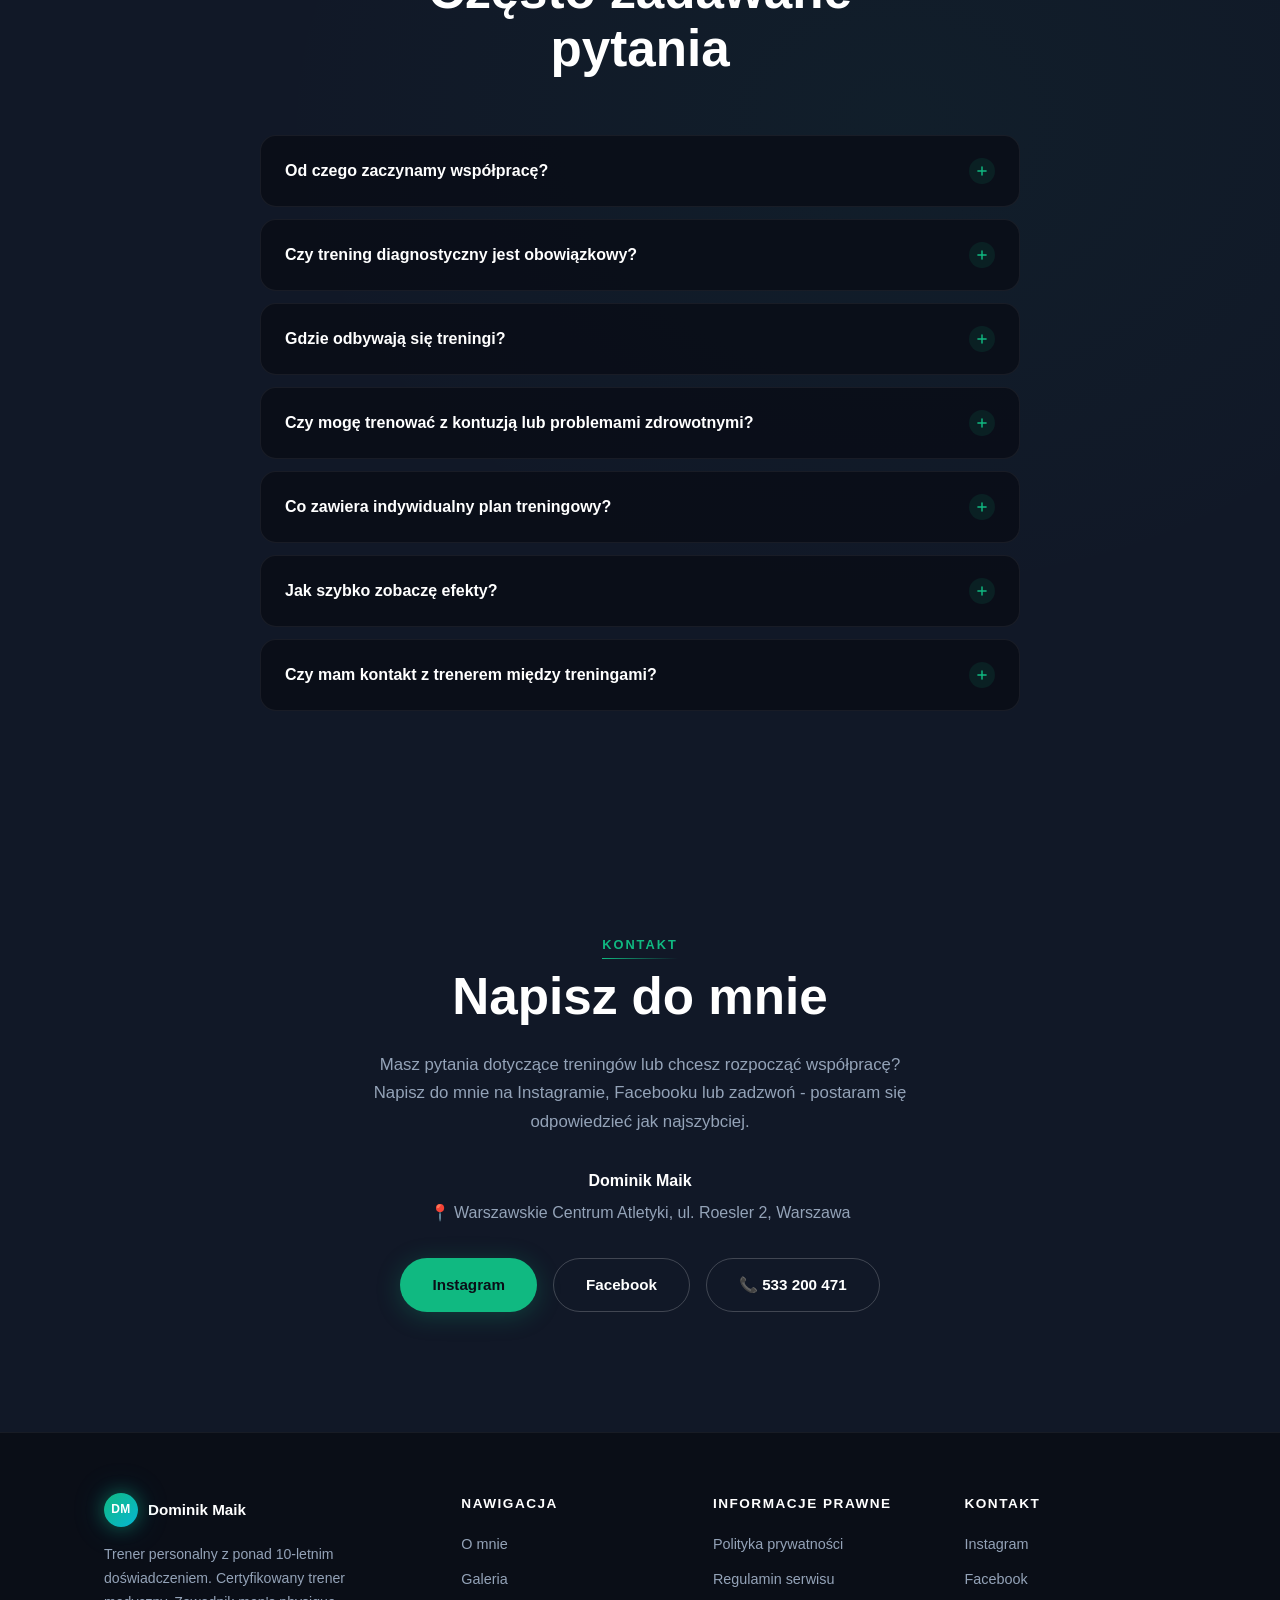
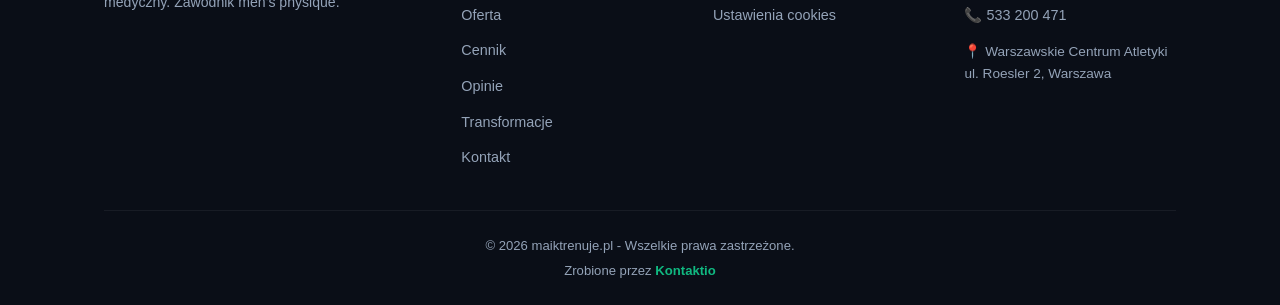
==== commit 5e64596a: "Revert "Merge pull request #40 from kontaktio-demo/copilot/identify-user-experience-issues" This rev" ====
--- a/index.html
+++ b/index.html
@@ -274,11 +274,7 @@
 
 
   <div class="parallax-divider" data-parallax-bg>
-    <picture>
-      <source srcset="photos/parallax-comp.avif" type="image/avif">
-      <source srcset="photos/parallax-comp.webp" type="image/webp">
-      <img src="photos/parallax-comp.webp" alt="" aria-hidden="true" class="parallax-divider__img" loading="lazy" decoding="async" width="1920" height="1080">
-    </picture>
+    <img src="https://images.unsplash.com/photo-1534438327276-14e5300c3a48?w=1280&q=70&fit=crop&crop=center" srcset="https://images.unsplash.com/photo-1534438327276-14e5300c3a48?w=720&q=70&fit=crop&crop=center 720w, https://images.unsplash.com/photo-1534438327276-14e5300c3a48?w=1280&q=70&fit=crop&crop=center 1280w, https://images.unsplash.com/photo-1534438327276-14e5300c3a48?w=1920&q=75&fit=crop&crop=center 1920w" sizes="100vw" alt="" aria-hidden="true" class="parallax-divider__img" loading="lazy" decoding="async" width="1920" height="1080">
     <div class="parallax-divider__overlay"></div>
     <div class="parallax-divider__content anim-fade-in">
       <span class="parallax-divider__quote">Dyscyplina pokonuje talent,<br>gdy talent nie ma dyscypliny</span>
@@ -420,11 +416,7 @@
 
 
   <div class="parallax-divider parallax-divider--alt" data-parallax-bg>
-    <picture>
-      <source srcset="photos/parallax-training.avif" type="image/avif">
-      <source srcset="photos/parallax-training.webp" type="image/webp">
-      <img src="photos/parallax-training.webp" alt="" aria-hidden="true" class="parallax-divider__img" loading="lazy" decoding="async" width="1920" height="1080">
-    </picture>
+    <img src="https://images.unsplash.com/photo-1517836357463-d25dfeac3438?w=1280&q=70&fit=crop&crop=center" srcset="https://images.unsplash.com/photo-1517836357463-d25dfeac3438?w=720&q=70&fit=crop&crop=center 720w, https://images.unsplash.com/photo-1517836357463-d25dfeac3438?w=1280&q=70&fit=crop&crop=center 1280w, https://images.unsplash.com/photo-1517836357463-d25dfeac3438?w=1920&q=75&fit=crop&crop=center 1920w" sizes="100vw" alt="" aria-hidden="true" class="parallax-divider__img" loading="lazy" decoding="async" width="1920" height="1080">
     <div class="parallax-divider__overlay"></div>
     <div class="parallax-divider__content anim-fade-in">
       <span class="parallax-divider__quote">Twoje jutro zaczyna się dziś</span>
@@ -1233,17 +1225,10 @@
         });
         ticking = false;
       }
-      var __initParallax = function() {
-        window.addEventListener('scroll', function() {
-          if (!ticking) { requestAnimationFrame(updateParallax); ticking = true; }
-        }, { passive: true });
-        updateParallax();
-      };
-      if ('requestIdleCallback' in window) {
-        requestIdleCallback(__initParallax, { timeout: 2000 });
-      } else {
-        setTimeout(__initParallax, 300);
-      }
+      window.addEventListener('scroll', function() {
+        if (!ticking) { requestAnimationFrame(updateParallax); ticking = true; }
+      }, { passive: true });
+      updateParallax();
     }
     var galleryItems = document.querySelectorAll('[data-gallery-reveal]');
     if (galleryItems.length) {
@@ -1261,26 +1246,15 @@
     }
     const particlesContainer = document.getElementById('particles');
     if (particlesContainer) {
-      var __isMobile = window.matchMedia && window.matchMedia('(max-width:768px)').matches;
-      var __particleCount = __isMobile ? 10 : 30;
-      var __runParticles = function() {
-        var frag = document.createDocumentFragment();
-        for (let i = 0; i < __particleCount; i++) {
-          const dot = document.createElement('div');
-          dot.className = 'particle';
-          dot.style.left = Math.random() * 100 + '%';
-          dot.style.top = Math.random() * 100 + '%';
-          dot.style.animationDelay = Math.random() * 6 + 's';
-          dot.style.animationDuration = (4 + Math.random() * 6) + 's';
-          dot.style.width = dot.style.height = (2 + Math.random() * 4) + 'px';
-          frag.appendChild(dot);
-        }
-        particlesContainer.appendChild(frag);
-      };
-      if ('requestIdleCallback' in window) {
-        requestIdleCallback(__runParticles, { timeout: 2000 });
-      } else {
-        setTimeout(__runParticles, 200);
+      for (let i = 0; i < 30; i++) {
+        const dot = document.createElement('div');
+        dot.className = 'particle';
+        dot.style.left = Math.random() * 100 + '%';
+        dot.style.top = Math.random() * 100 + '%';
+        dot.style.animationDelay = Math.random() * 6 + 's';
+        dot.style.animationDuration = (4 + Math.random() * 6) + 's';
+        dot.style.width = dot.style.height = (2 + Math.random() * 4) + 'px';
+        particlesContainer.appendChild(dot);
       }
     }
     (function() {
--- a/styles.css
+++ b/styles.css
@@ -232,8 +232,7 @@
 .hero::before{
   content:'';position:absolute;inset:0;
   background:
-    radial-gradient(ellipse at 30% 20%, rgba(255,255,255,.4) 0%, transparent 55%),
-    radial-gradient(ellipse at 70% 80%, rgba(255,255,255,.3) 0%, transparent 55%);
+    url('https://images.unsplash.com/photo-1517836357463-d25dfeac3438?w=800&q=50&auto=format') center/cover no-repeat;
   opacity:.06;
   pointer-events:none;
 }
@@ -577,7 +576,9 @@
 }
 .offer::before{
   content:'';position:absolute;inset:0;
-  background:radial-gradient(ellipse at 50% 0%, rgba(255,255,255,.02) 0%, transparent 60%);
+  background:
+    url('https://images.unsplash.com/photo-1581009146145-b5ef050c2e1e?w=1920&q=60&auto=format') center/cover no-repeat;
+  opacity:.03;
   pointer-events:none;
 }
 .offer::after{
@@ -621,7 +622,9 @@
 }
 .pricing::before{
   content:'';position:absolute;inset:0;
-  background:radial-gradient(ellipse at 50% 100%, rgba(255,255,255,.02) 0%, transparent 60%);
+  background:
+    url('https://images.unsplash.com/photo-1534438327276-14e5300c3a48?w=1920&q=60&auto=format') center/cover no-repeat;
+  opacity:.04;
   pointer-events:none;
 }
 .pricing__header{text-align:center;margin-bottom:56px;position:relative;z-index:1}
@@ -826,7 +829,8 @@
 
 .transformations::before{
   content:'';position:absolute;inset:0;
-  background:radial-gradient(ellipse at 50% 50%, rgba(255,255,255,.02) 0%, transparent 60%);
+  background:url('https://images.unsplash.com/photo-1534438327276-14e5300c3a48?w=1920&q=60&auto=format') center/cover no-repeat;
+  opacity:.05;
   pointer-events:none;
 }
 
@@ -1136,7 +1140,9 @@
 }
 .contact::before{
   content:'';position:absolute;inset:0;
-  background:radial-gradient(ellipse at 50% 0%, rgba(255,255,255,.02) 0%, transparent 60%);
+  background:
+    url('https://images.unsplash.com/photo-1540497077202-7c8a3999166f?w=1920&q=60&auto=format') center/cover no-repeat;
+  opacity:.04;
   pointer-events:none;
 }
 .contact__inner{max-width:560px;margin:0 auto;position:relative;z-index:1}
@@ -1659,24 +1665,3 @@
   body.page-loaded .anim-fade-in{opacity:1 !important;transform:none !important;transition:none !important}
   .particle,.hero__particles{display:none !important}
 }
-
-/* Mobile performance optimizations: lighter animations, faster LCP, fewer non-composited animations */
-@media(max-width:768px){
-  /* Speed up hero entrance so LCP text reaches its final paint quickly */
-  body.page-loaded .anim-slide-up,
-  body.page-loaded .anim-fade-in{transition-duration:.4s}
-  body.page-loaded .anim-delay-1{transition-delay:.05s}
-  body.page-loaded .anim-delay-2{transition-delay:.1s}
-  body.page-loaded .anim-delay-3{transition-delay:.15s}
-  body.page-loaded .anim-delay-4{transition-delay:.2s}
-  body.page-loaded .anim-delay-5{transition-delay:.25s}
-
-  /* Disable non-composited animations (box-shadow / background-position) on mobile */
-  .nav__logo-circle{animation:none}
-  .nav__logo-circle::before{animation:none}
-  .hero::after{animation:none}
-
-  /* Soften expensive blurs that are barely visible on small viewports */
-  .nav--scrolled{backdrop-filter:blur(8px)}
-  .mobile-menu{backdrop-filter:blur(10px)}
-}
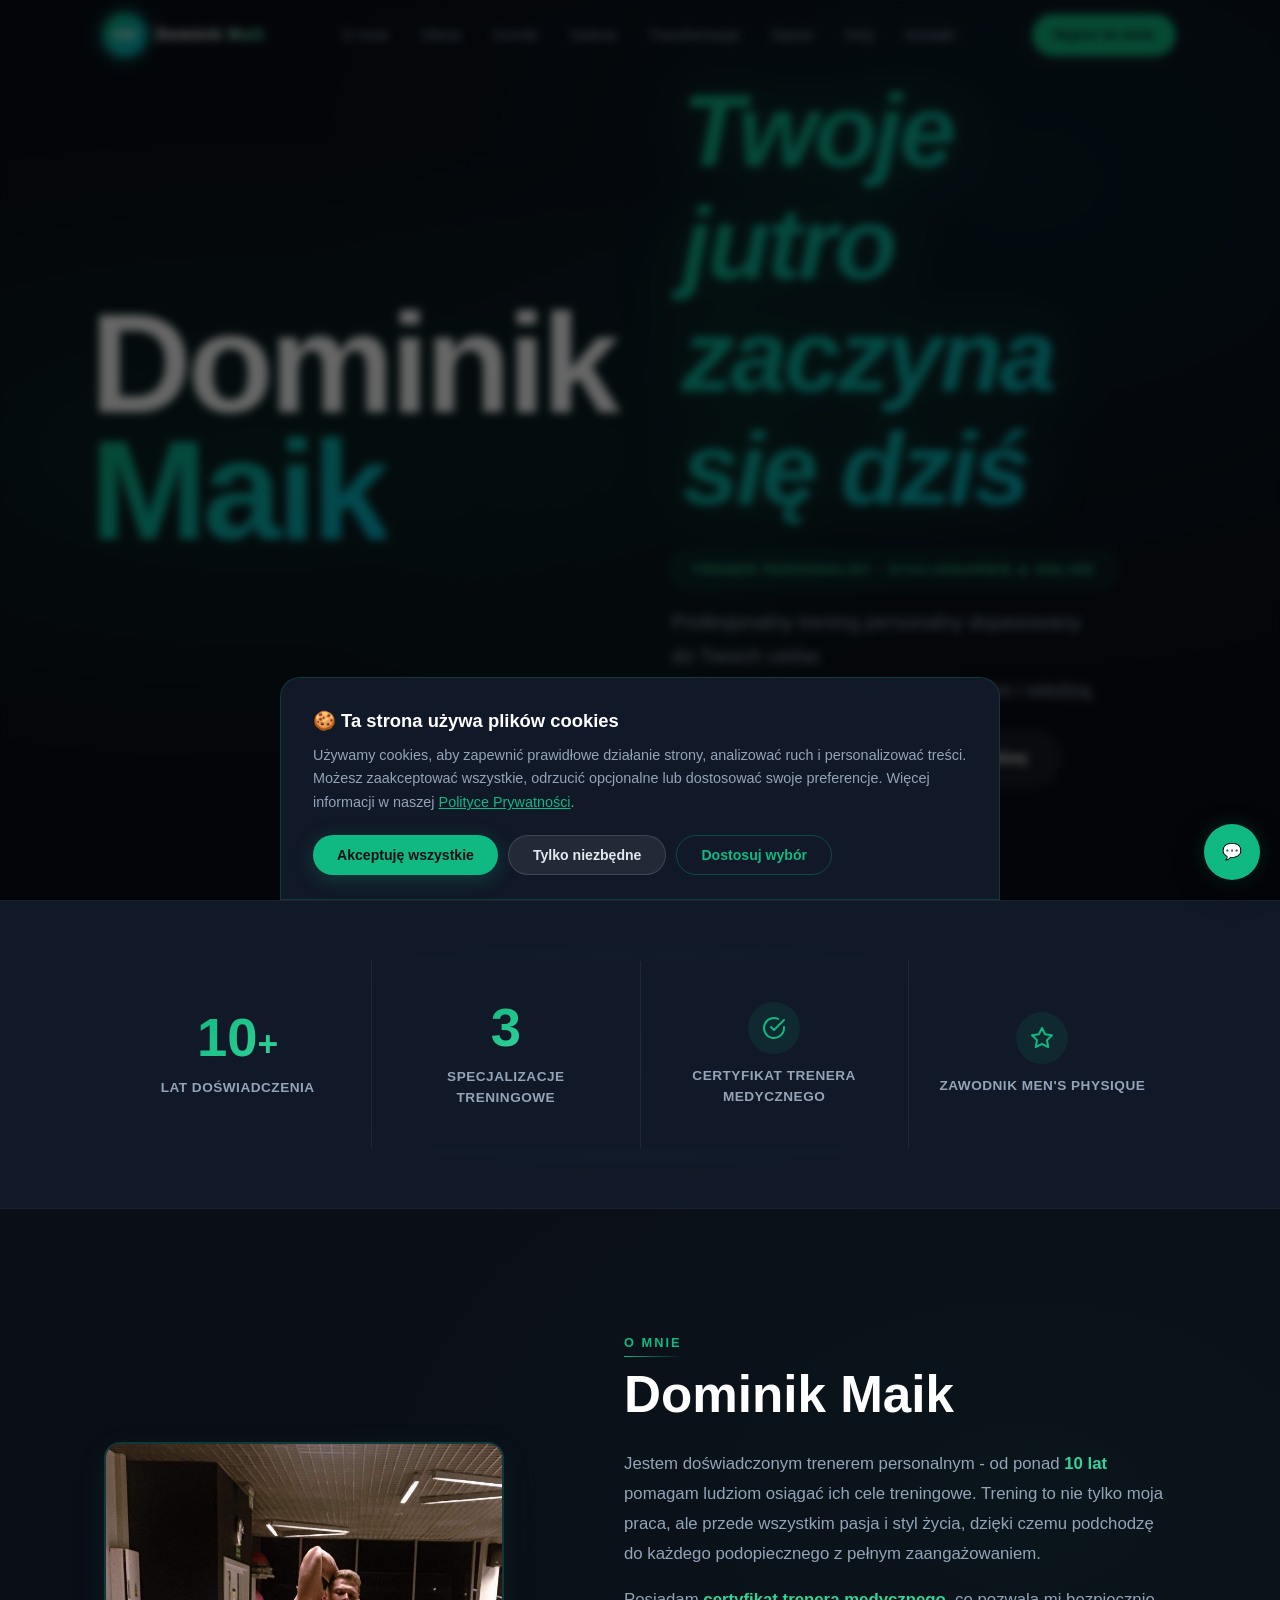
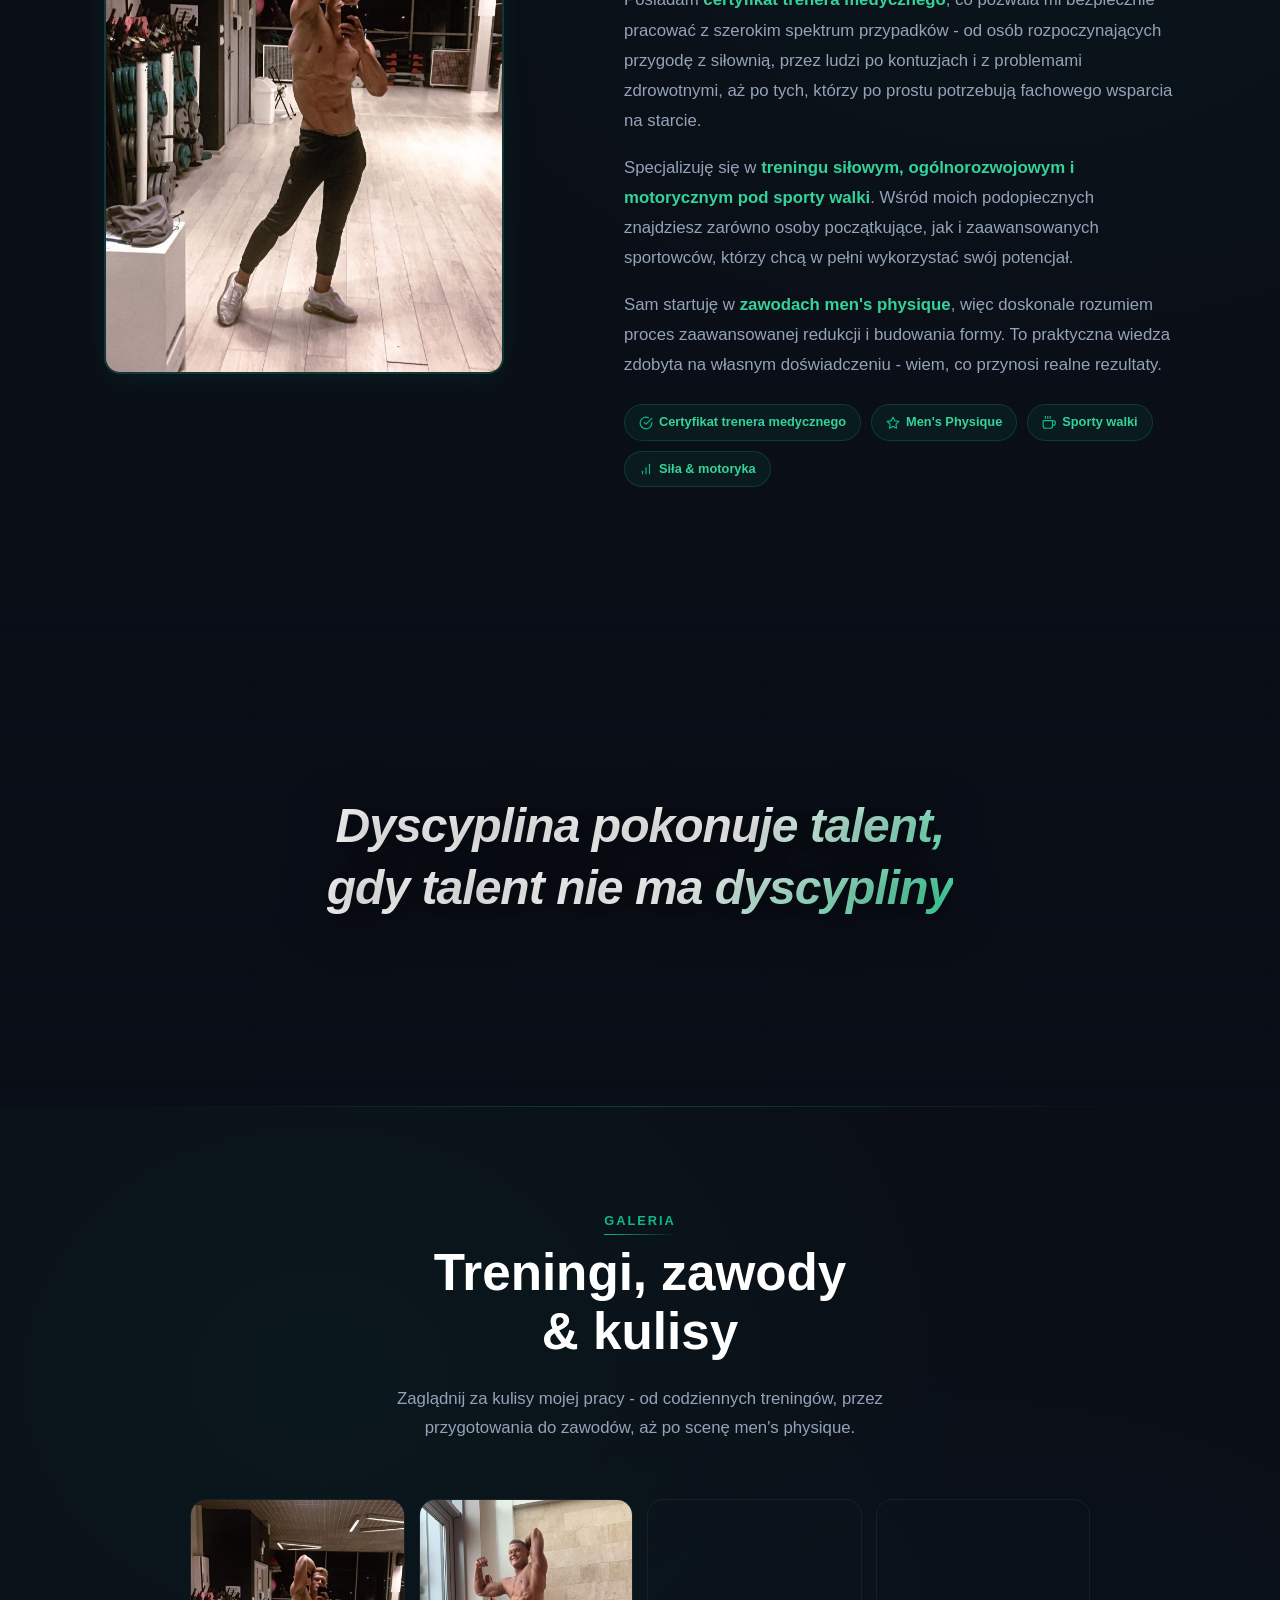
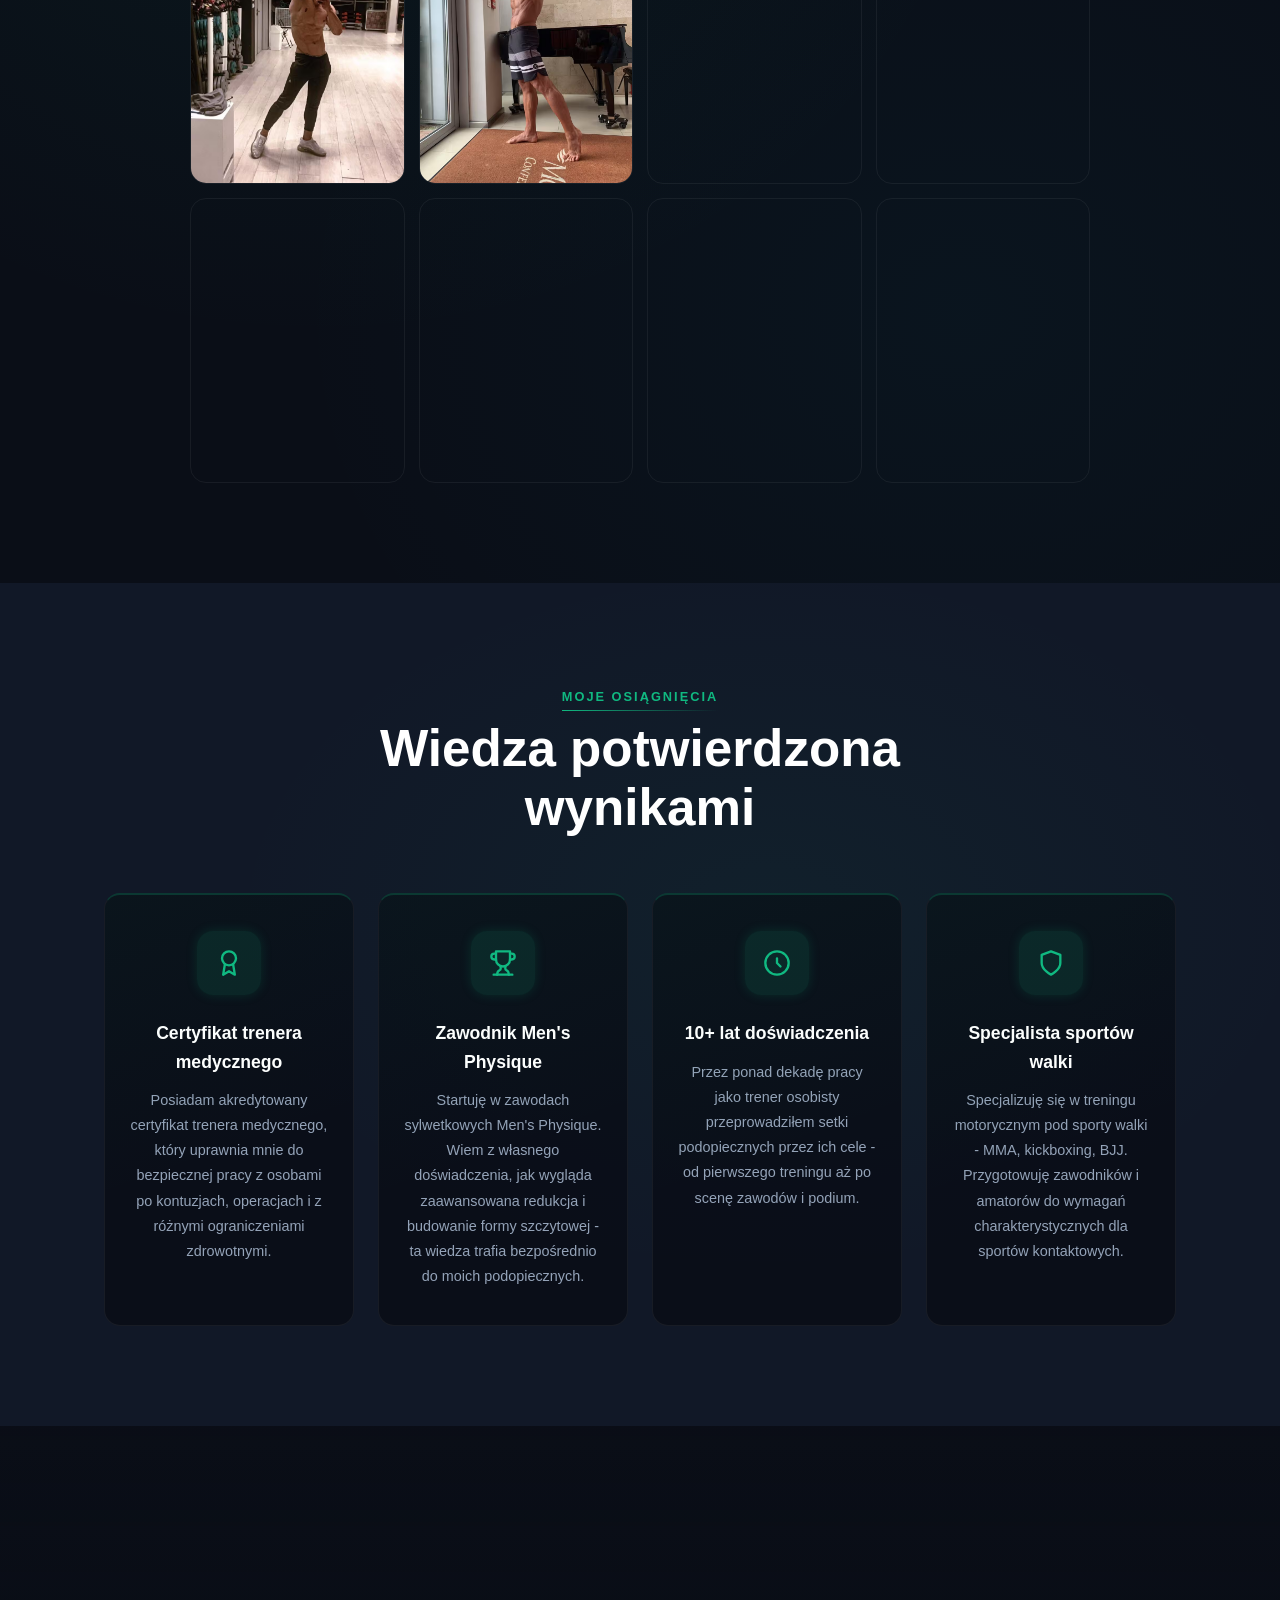
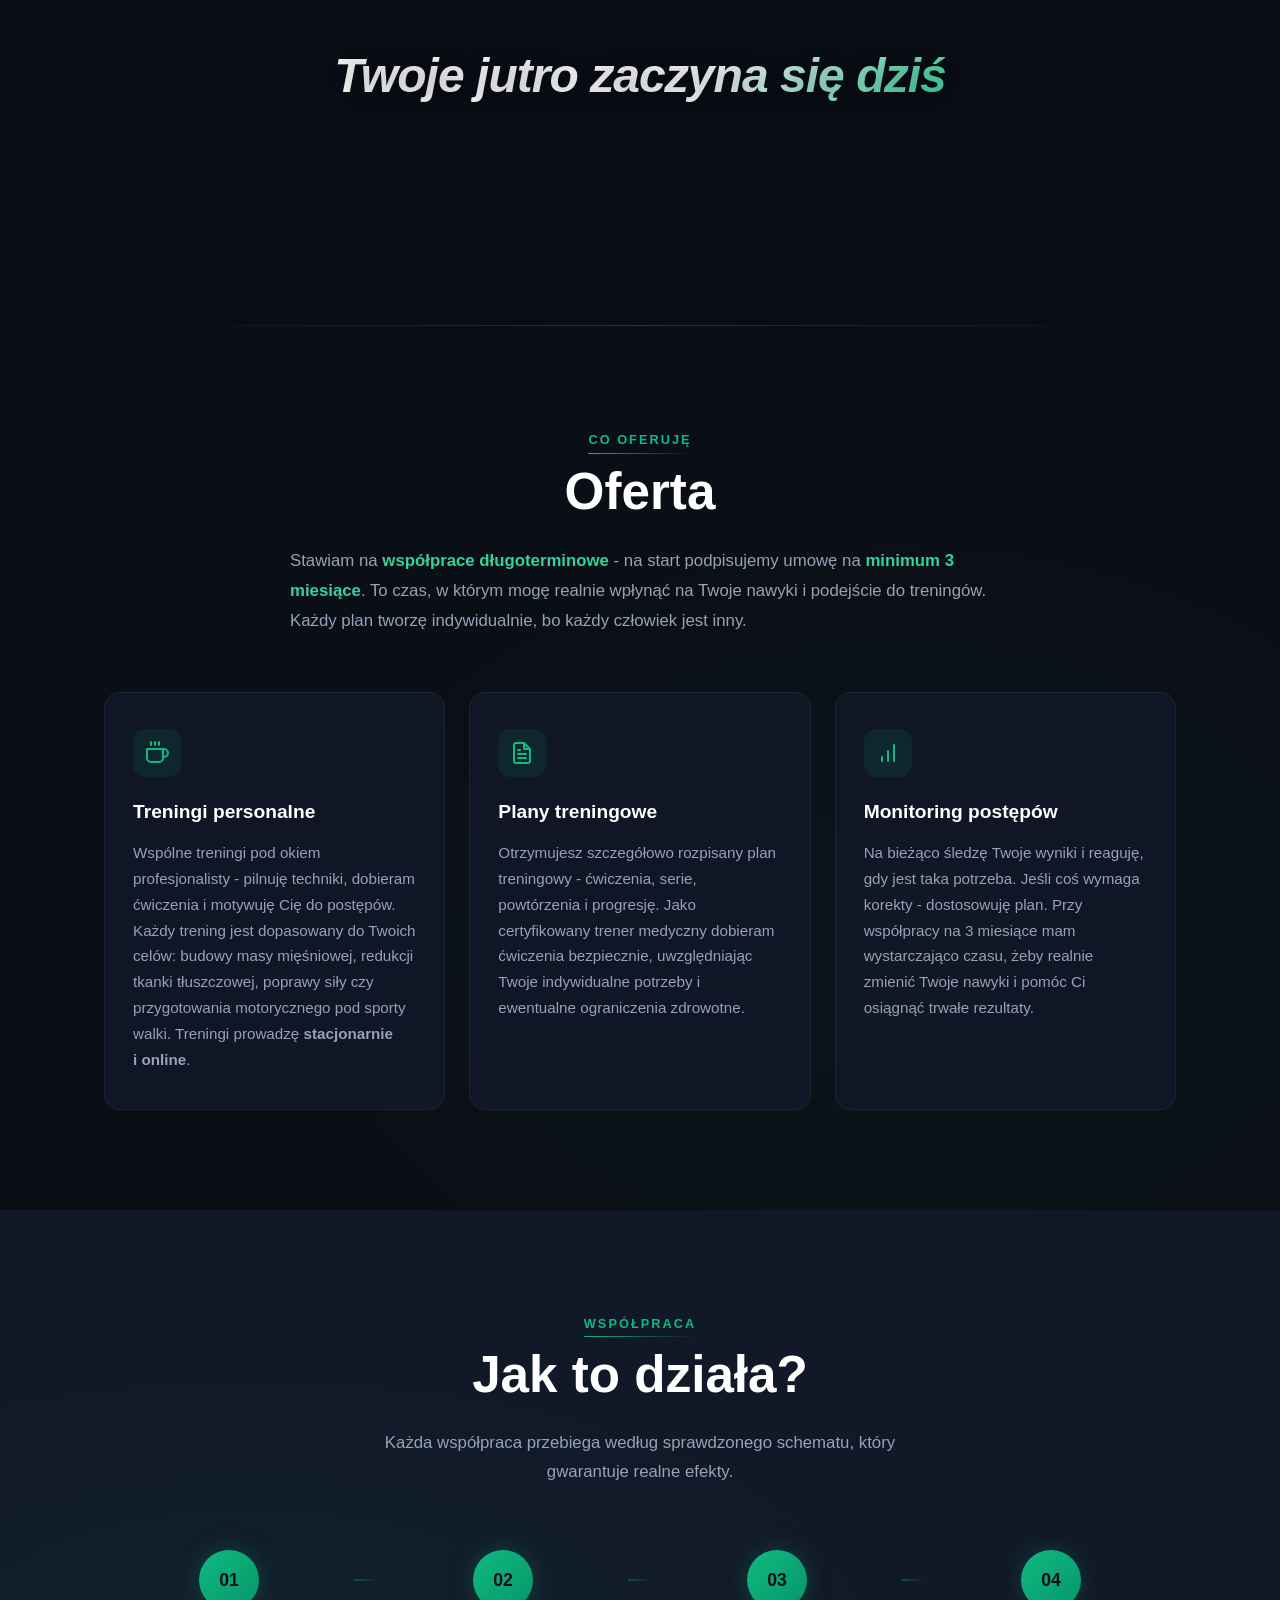
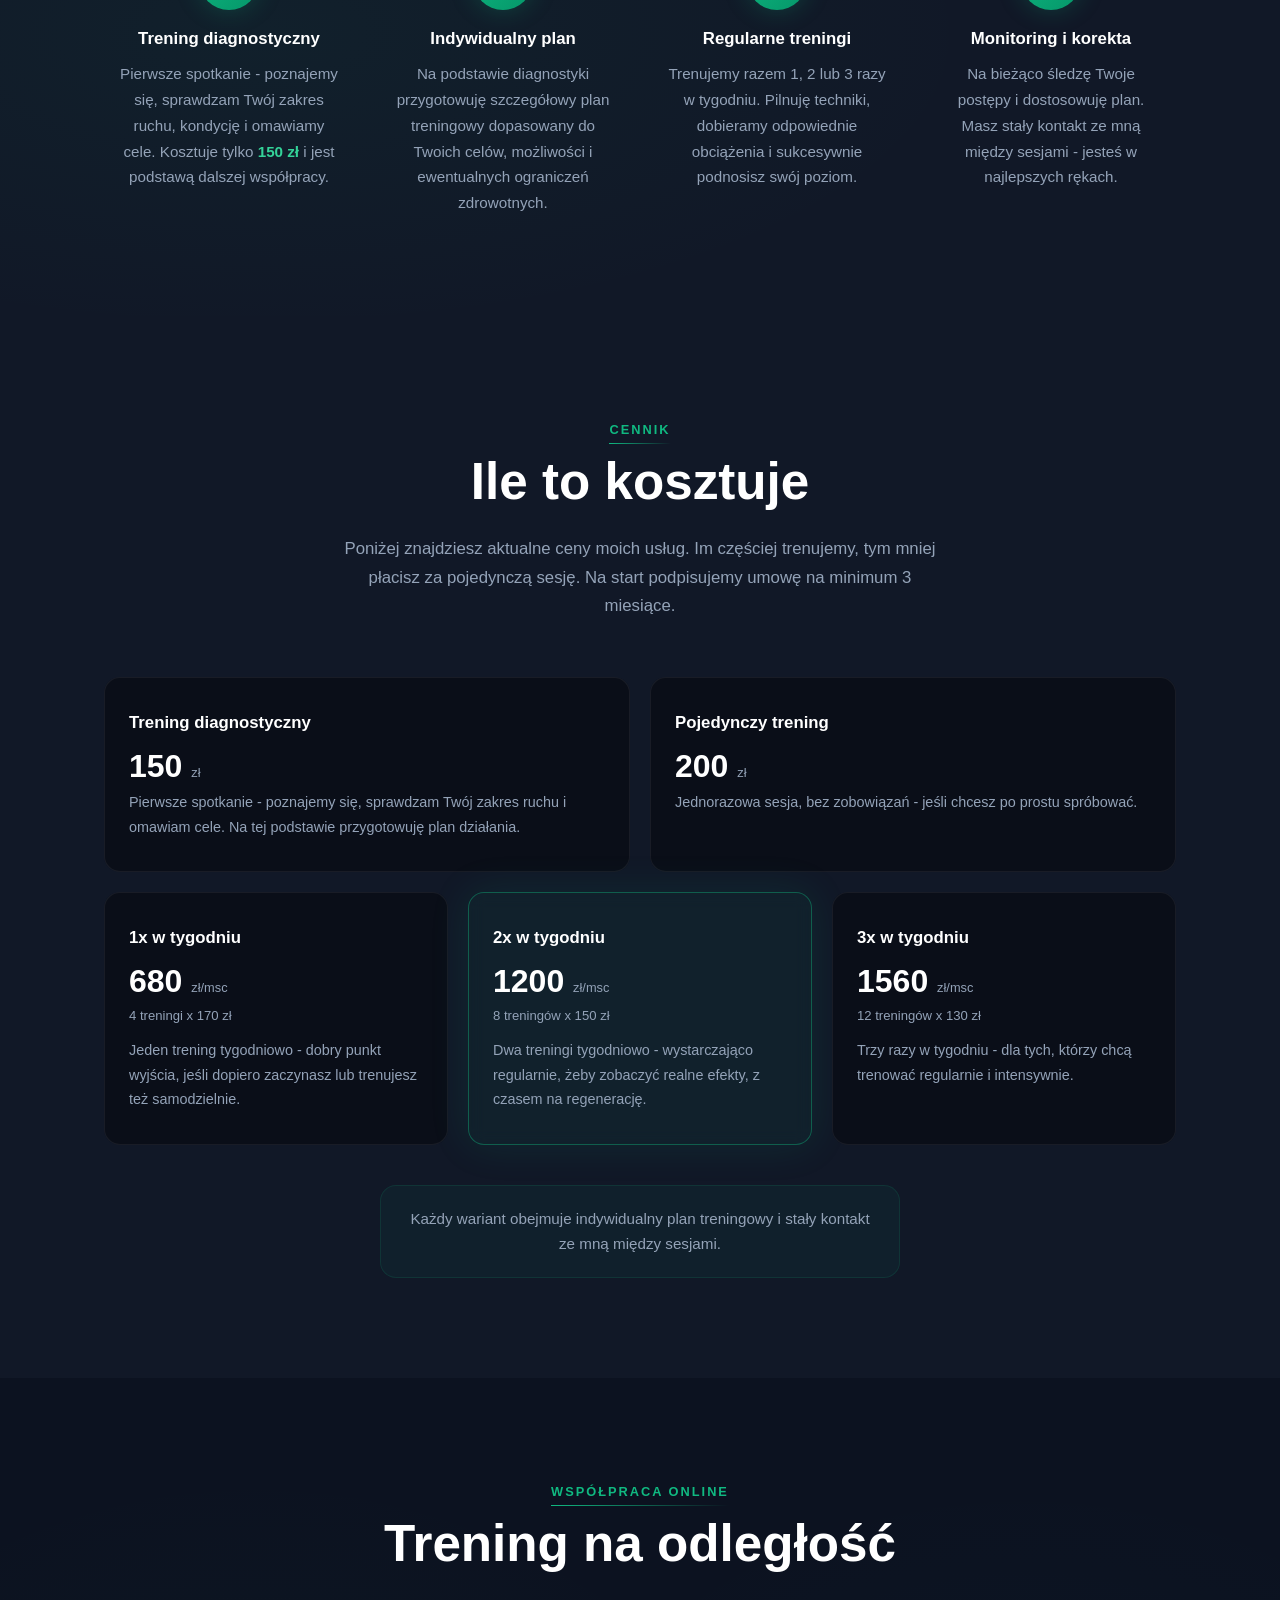
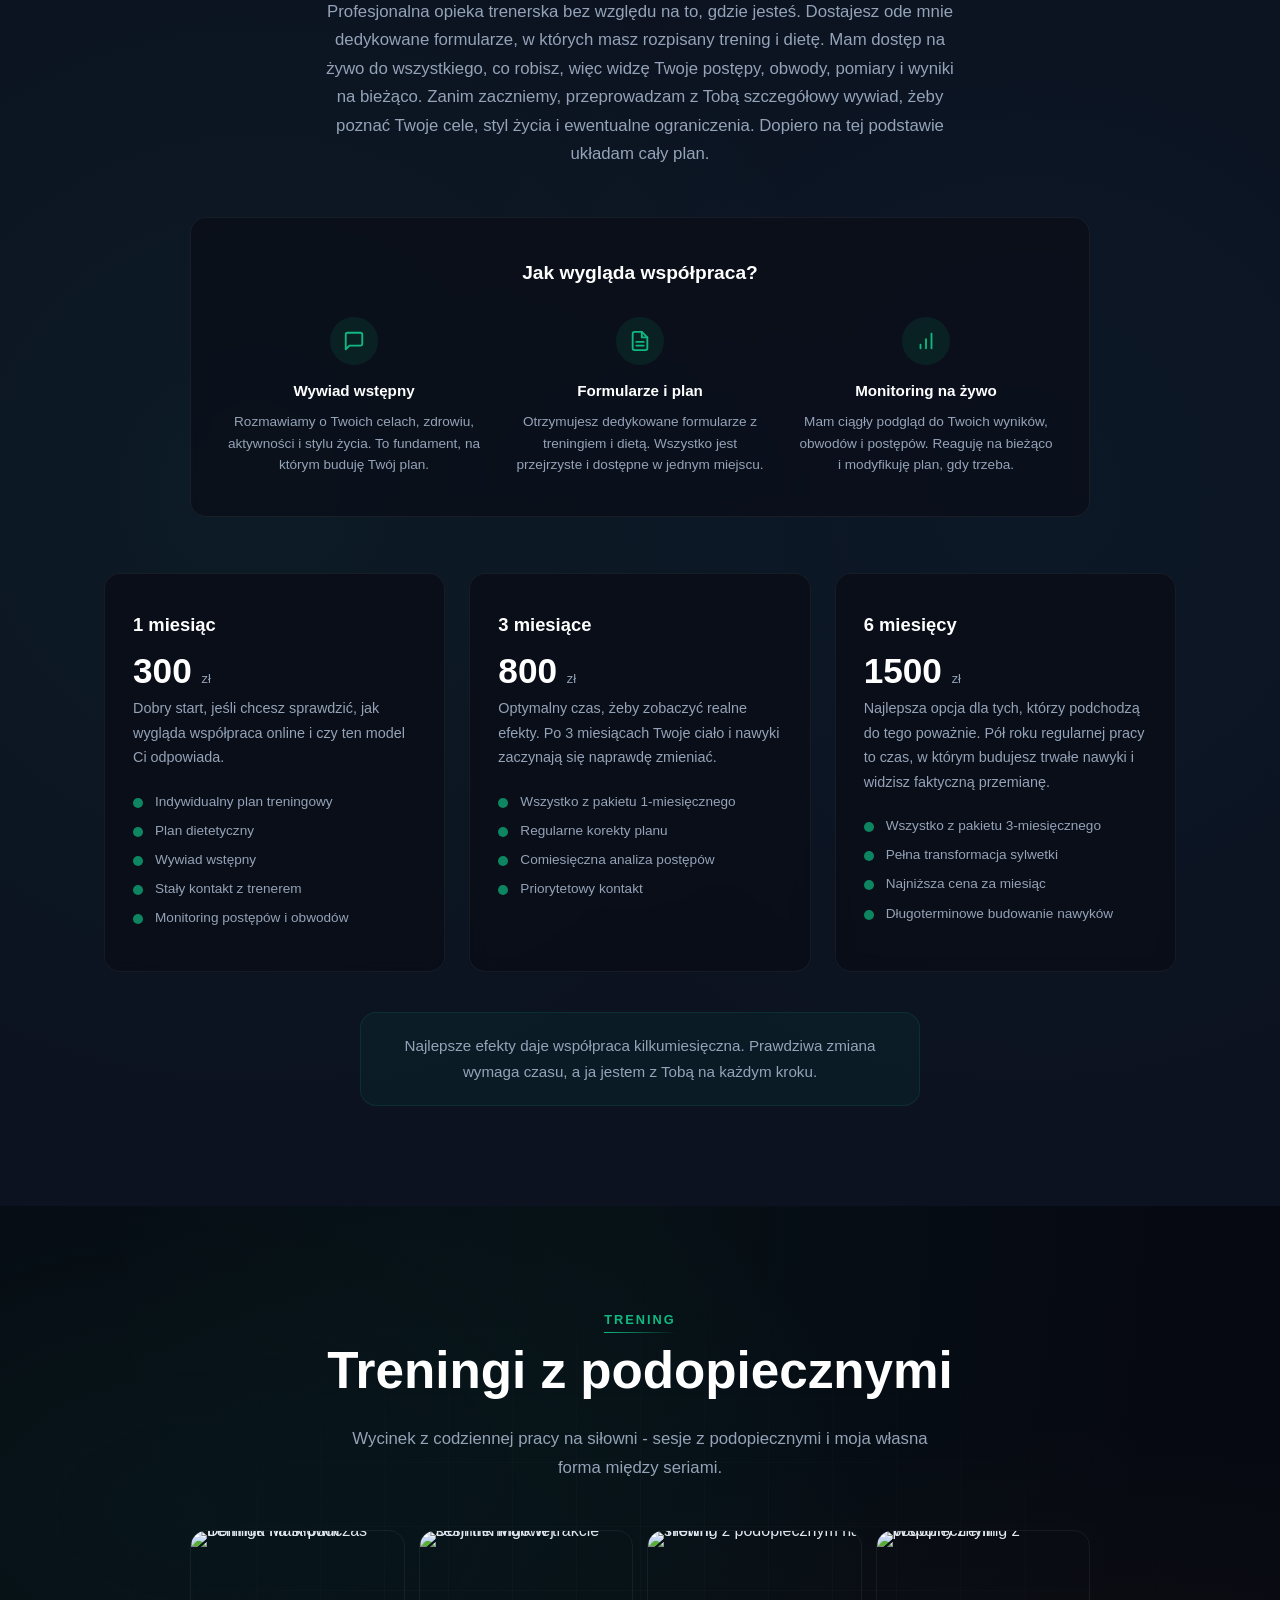
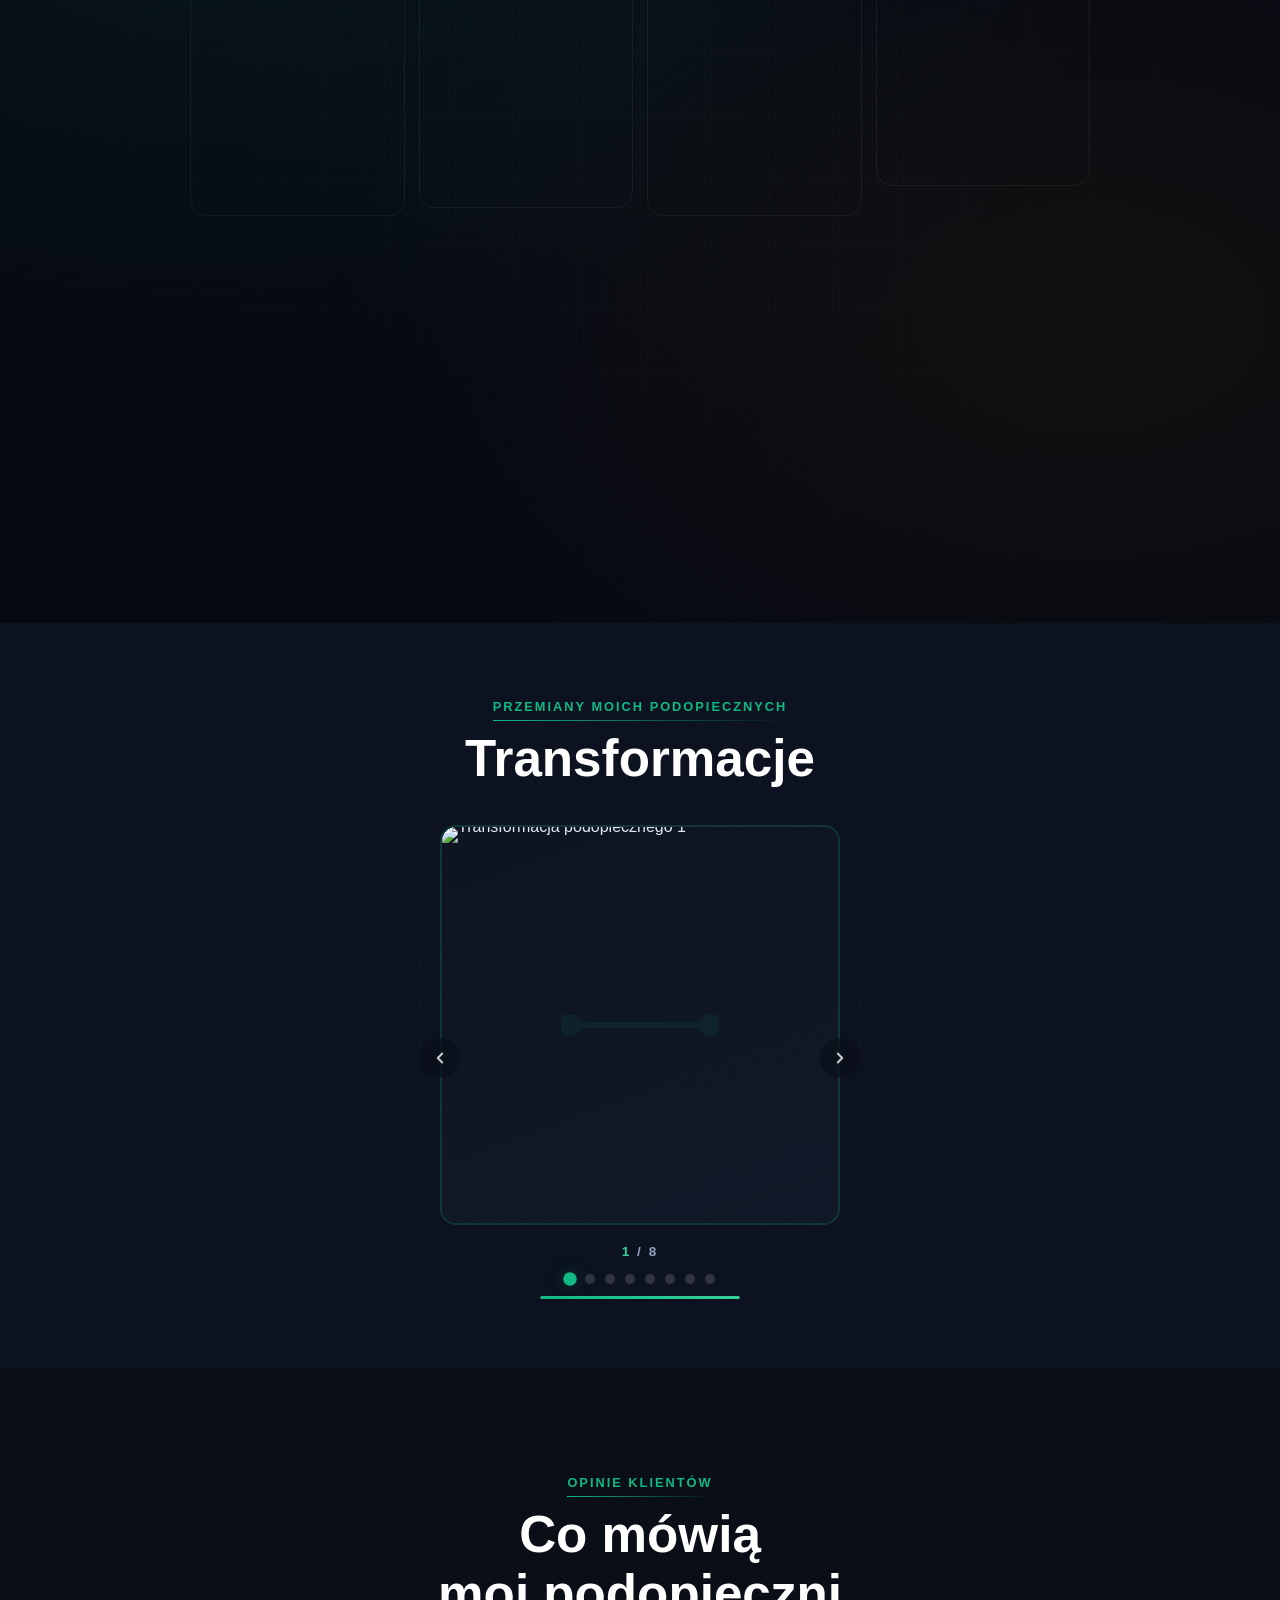
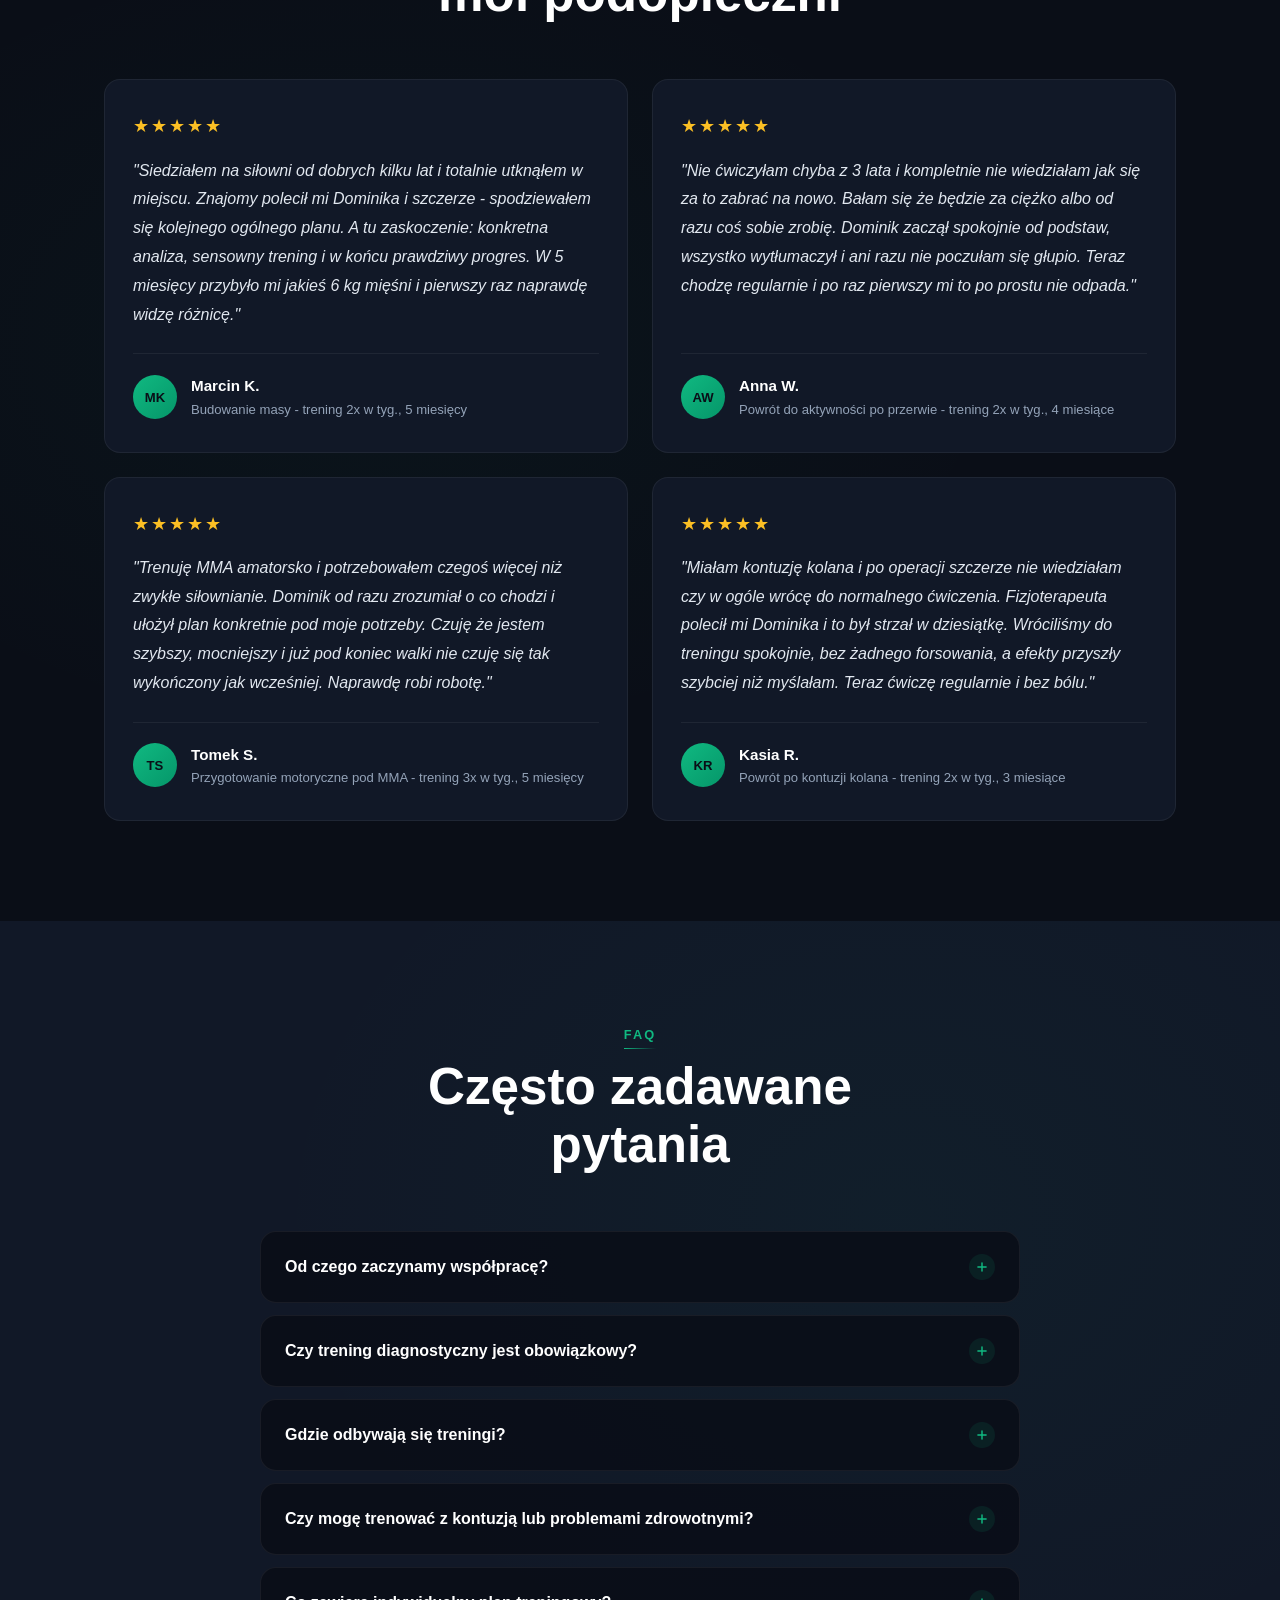
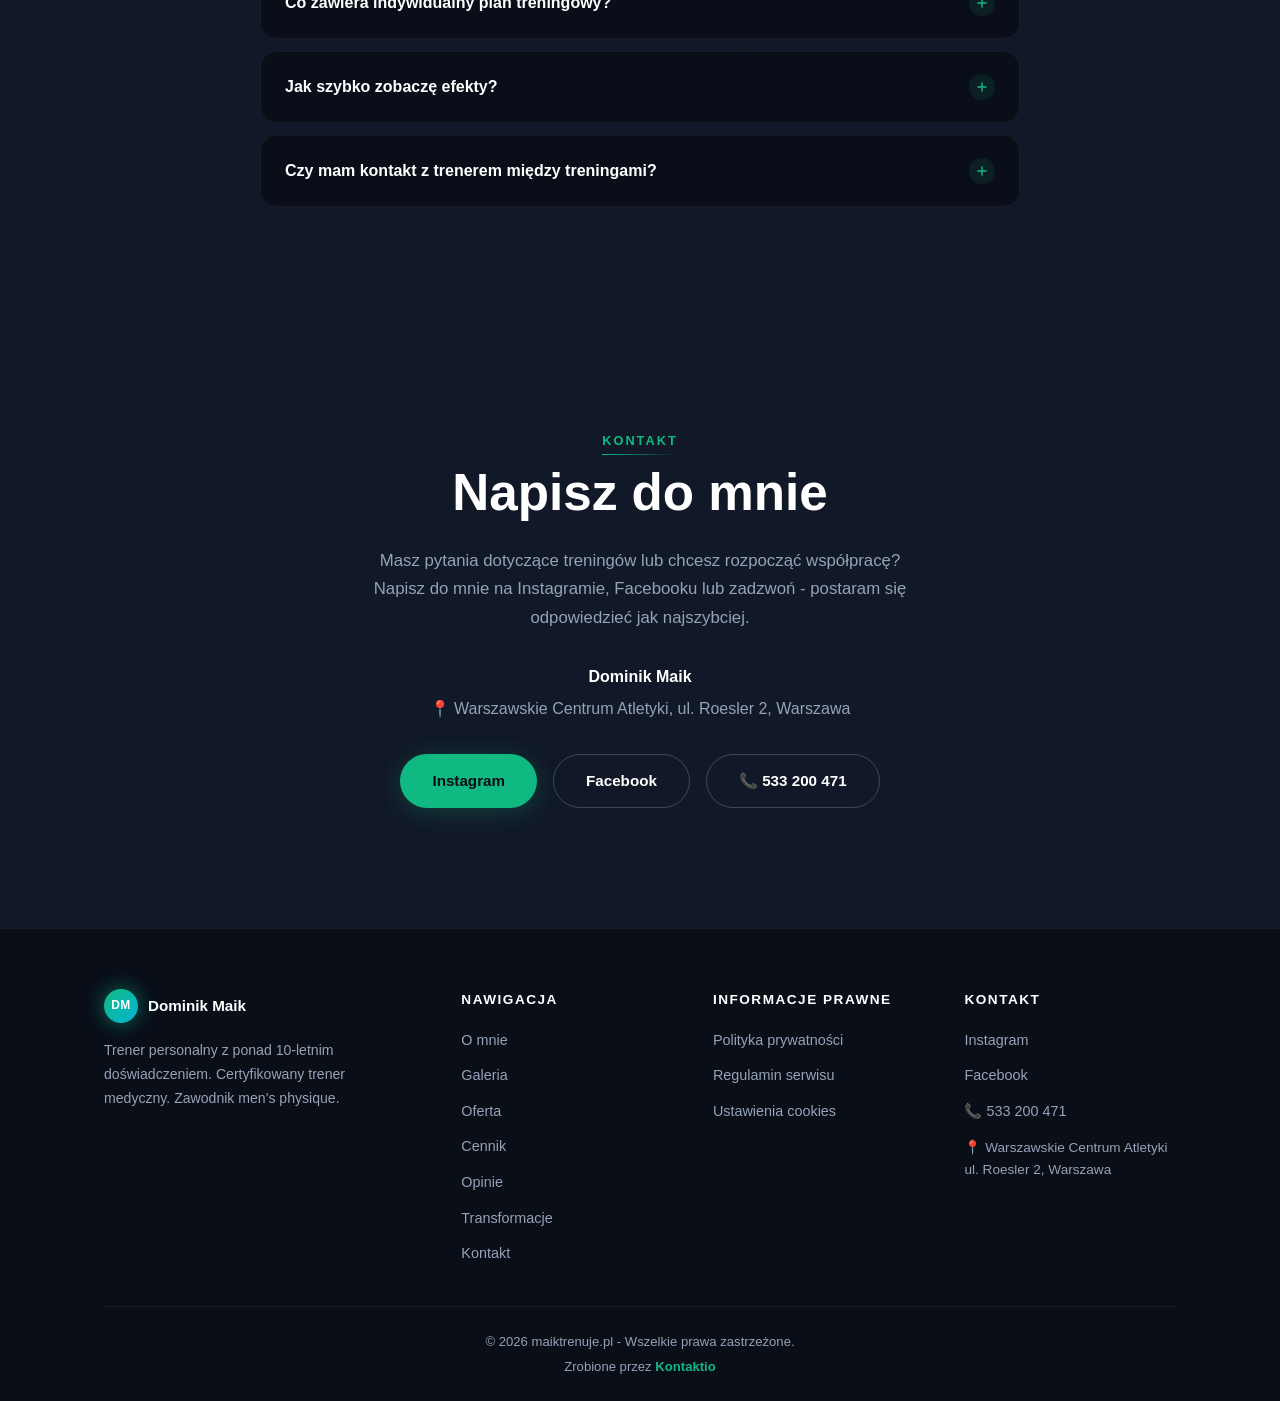
==== commit ff8c9348: "revert: remove width/height from Transformacje carousel images Agent-Logs-Url: https://github.com/ko" ====
--- a/index.html
+++ b/index.html
@@ -700,49 +700,49 @@
             <div class="tf-carousel__slide" data-tf-slide="0">
               <picture>
                 <source srcset="photos/IMG_2205.webp" type="image/webp">
-                <img src="photos/IMG_2205.png" alt="Transformacja podopiecznego 1" loading="lazy" decoding="async" fetchpriority="low" width="900" height="900">
+                <img src="photos/IMG_2205.png" alt="Transformacja podopiecznego 1" loading="lazy" decoding="async" fetchpriority="low">
               </picture>
             </div>
             <div class="tf-carousel__slide" data-tf-slide="1">
               <picture>
                 <source srcset="photos/IMG_2206.webp" type="image/webp">
-                <img src="photos/IMG_2206.png" alt="Transformacja podopiecznego 2" loading="lazy" decoding="async" width="900" height="900">
+                <img src="photos/IMG_2206.png" alt="Transformacja podopiecznego 2" loading="lazy" decoding="async">
               </picture>
             </div>
             <div class="tf-carousel__slide" data-tf-slide="2">
               <picture>
                 <source srcset="photos/IMG_2207.webp" type="image/webp">
-                <img src="photos/IMG_2207.png" alt="Transformacja podopiecznego 3" loading="lazy" decoding="async" width="900" height="900">
+                <img src="photos/IMG_2207.png" alt="Transformacja podopiecznego 3" loading="lazy" decoding="async">
               </picture>
             </div>
             <div class="tf-carousel__slide" data-tf-slide="3">
               <picture>
                 <source srcset="photos/IMG_2208.webp" type="image/webp">
-                <img src="photos/IMG_2208.png" alt="Transformacja podopiecznego 4" loading="lazy" decoding="async" width="900" height="900">
+                <img src="photos/IMG_2208.png" alt="Transformacja podopiecznego 4" loading="lazy" decoding="async">
               </picture>
             </div>
             <div class="tf-carousel__slide" data-tf-slide="4">
               <picture>
                 <source srcset="photos/IMG_2209.webp" type="image/webp">
-                <img src="photos/IMG_2209.png" alt="Transformacja podopiecznego 5" loading="lazy" decoding="async" width="900" height="900">
+                <img src="photos/IMG_2209.png" alt="Transformacja podopiecznego 5" loading="lazy" decoding="async">
               </picture>
             </div>
             <div class="tf-carousel__slide" data-tf-slide="5">
               <picture>
                 <source srcset="photos/IMG_2211.webp" type="image/webp">
-                <img src="photos/IMG_2211.png" alt="Transformacja podopiecznego 6" loading="lazy" decoding="async" width="900" height="900">
+                <img src="photos/IMG_2211.png" alt="Transformacja podopiecznego 6" loading="lazy" decoding="async">
               </picture>
             </div>
             <div class="tf-carousel__slide" data-tf-slide="6">
               <picture>
                 <source srcset="photos/IMG_2212.webp" type="image/webp">
-                <img src="photos/IMG_2212.png" alt="Transformacja podopiecznego 7" loading="lazy" decoding="async" width="900" height="900">
+                <img src="photos/IMG_2212.png" alt="Transformacja podopiecznego 7" loading="lazy" decoding="async">
               </picture>
             </div>
             <div class="tf-carousel__slide" data-tf-slide="7">
               <picture>
                 <source srcset="photos/IMG_2213.webp" type="image/webp">
-                <img src="photos/IMG_2213.png" alt="Transformacja podopiecznego 8" loading="lazy" decoding="async" width="900" height="900">
+                <img src="photos/IMG_2213.png" alt="Transformacja podopiecznego 8" loading="lazy" decoding="async">
               </picture>
             </div>
           </div>
